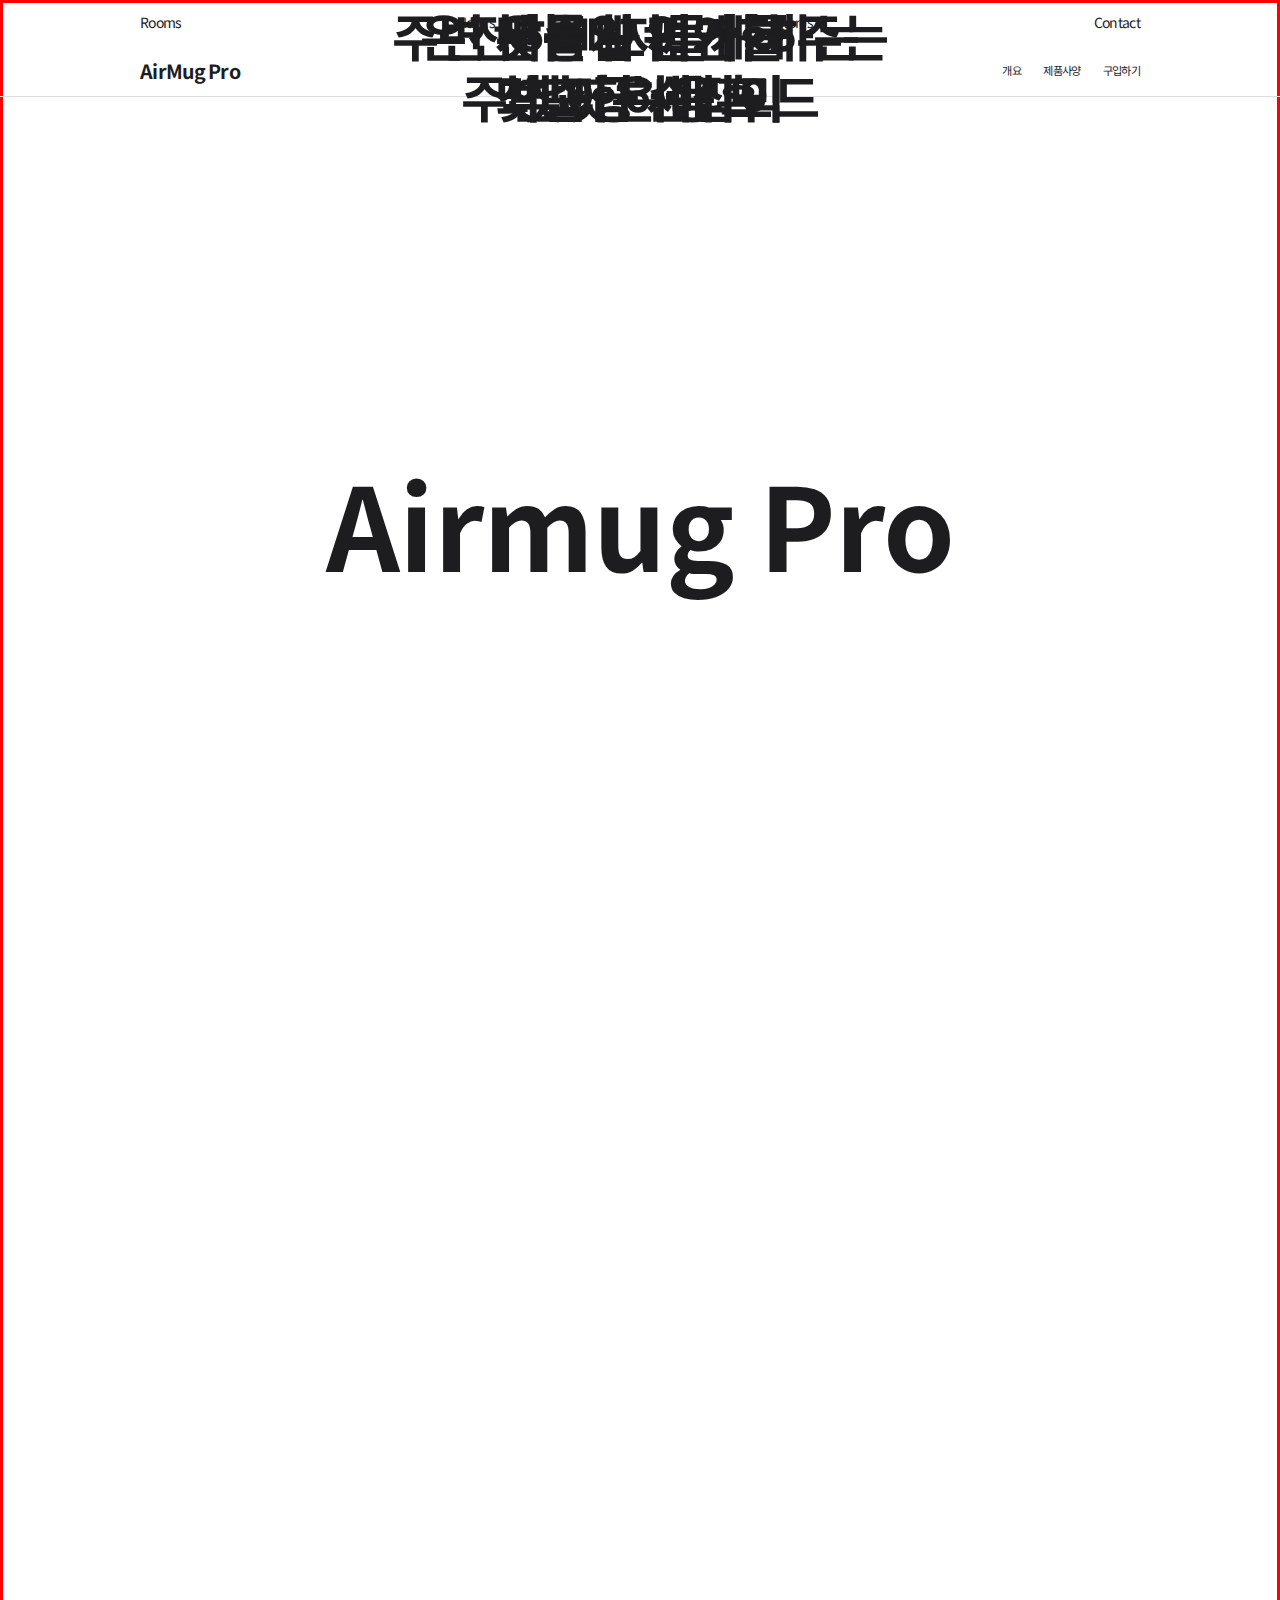
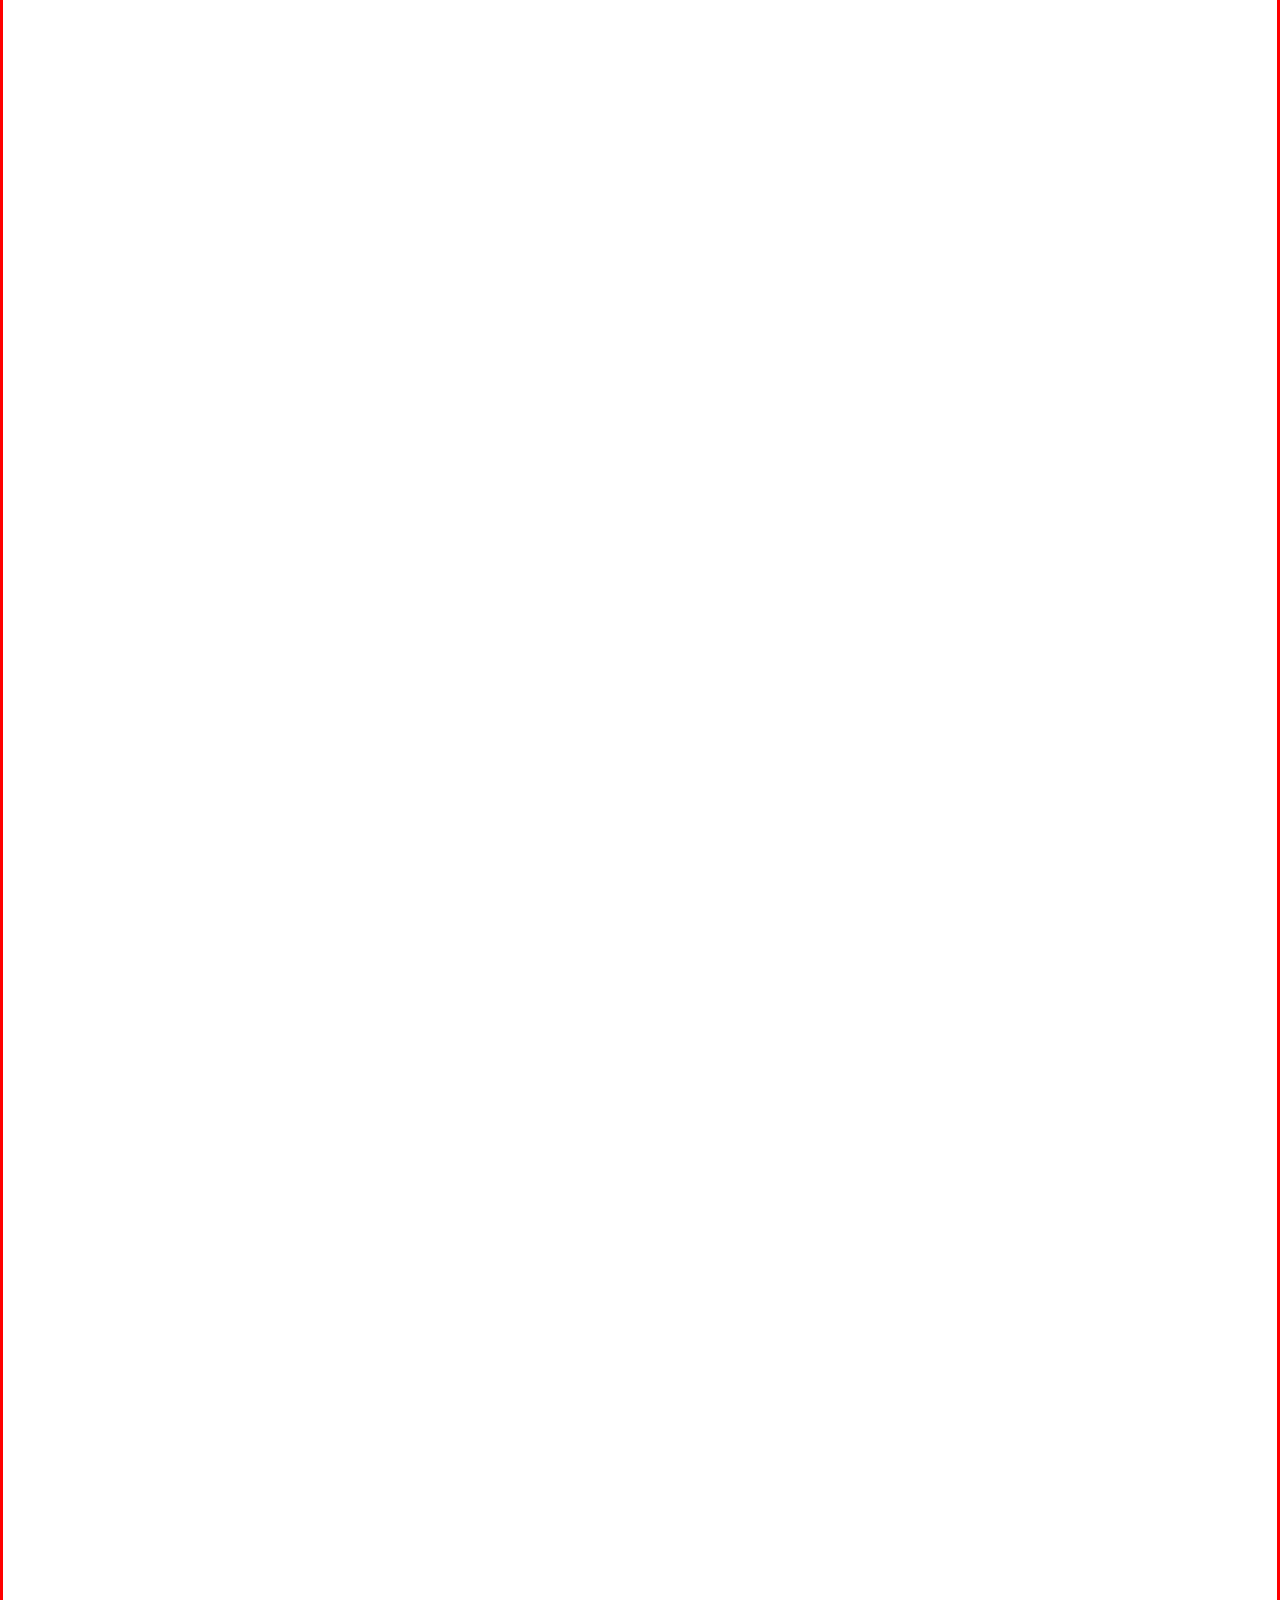
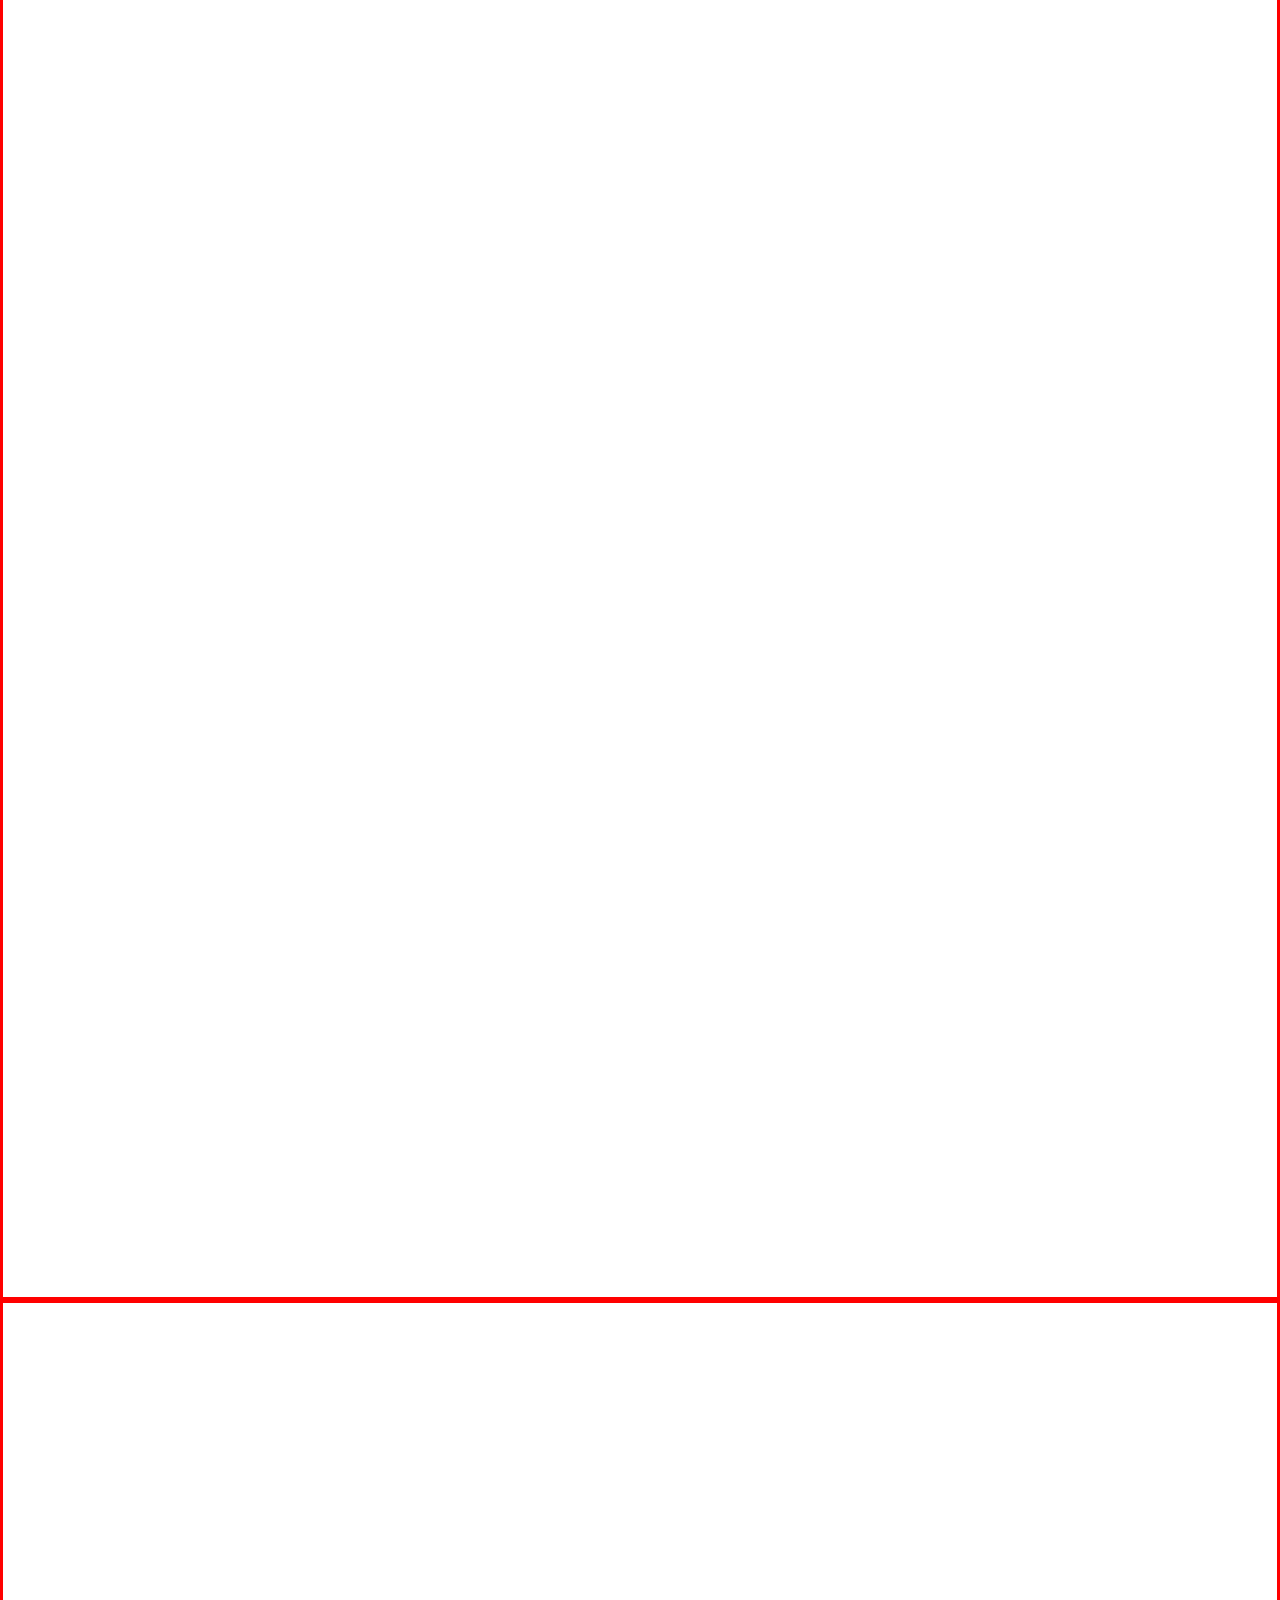
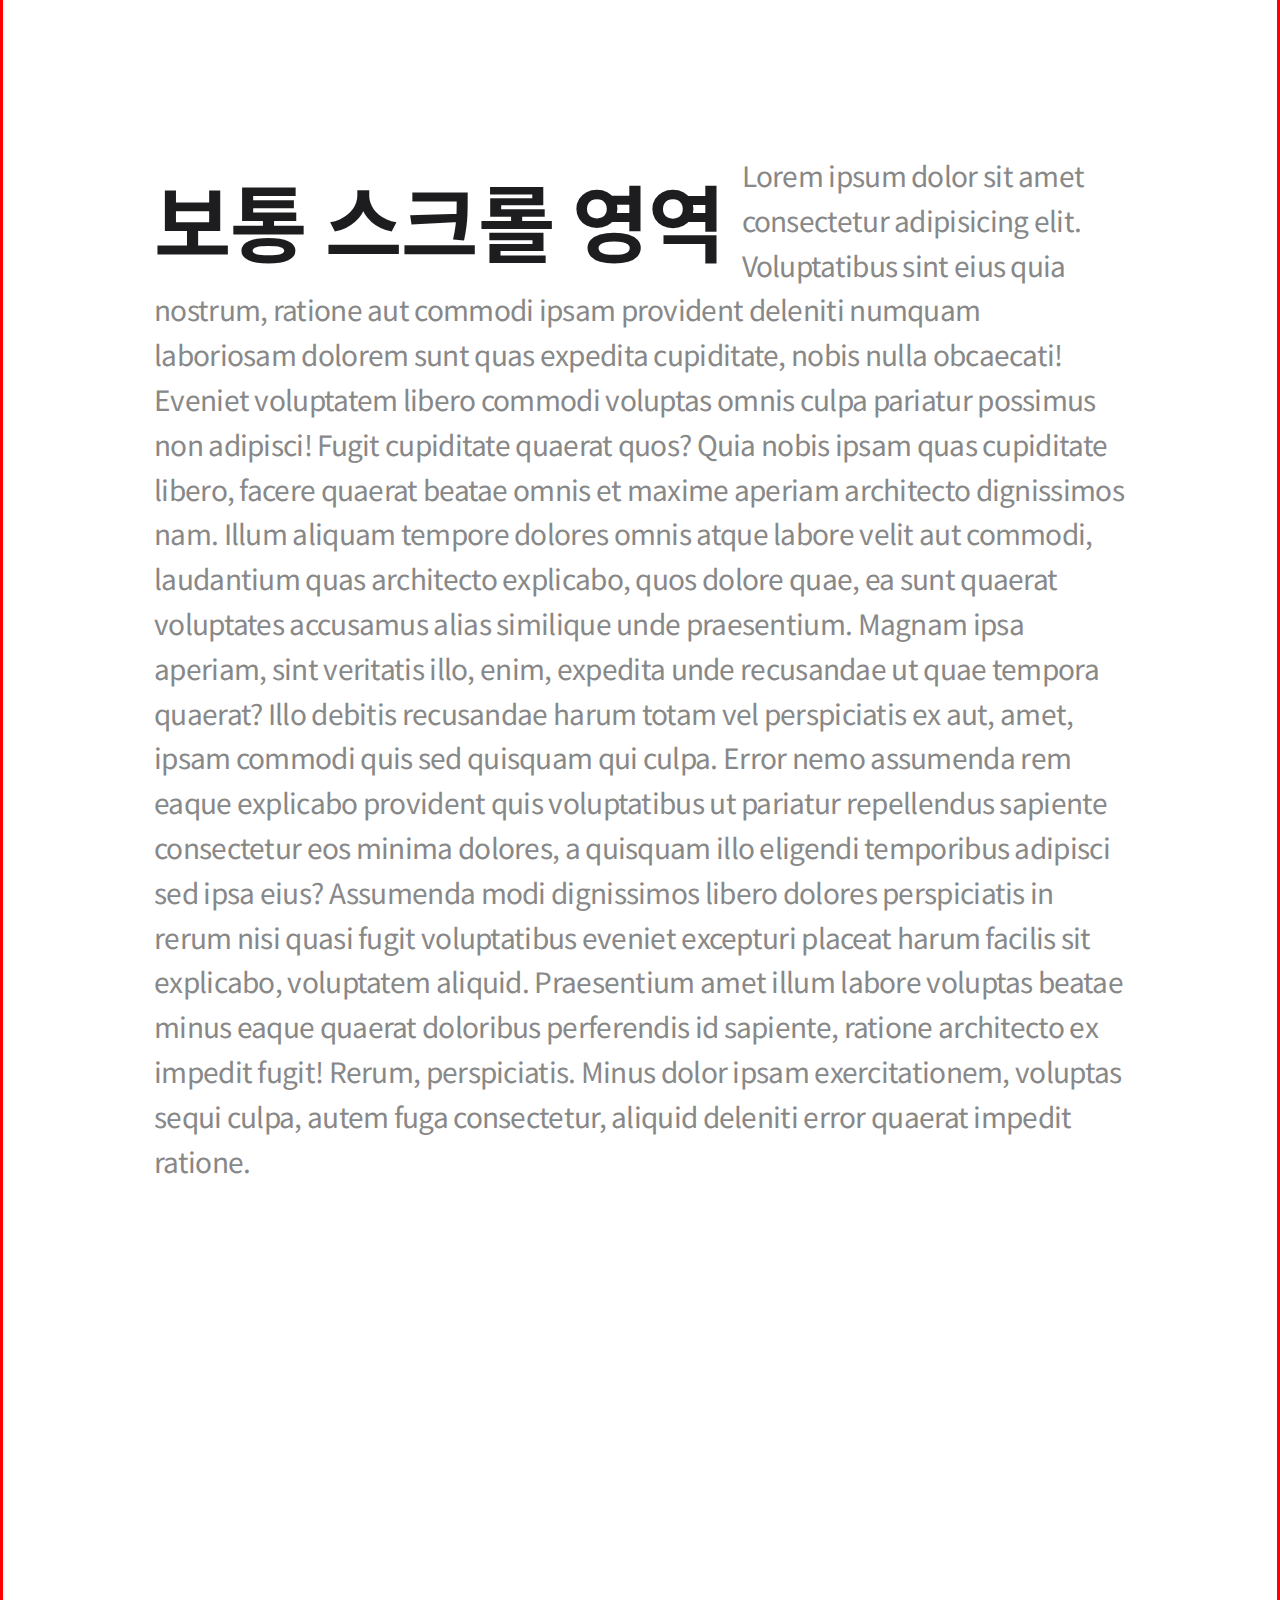
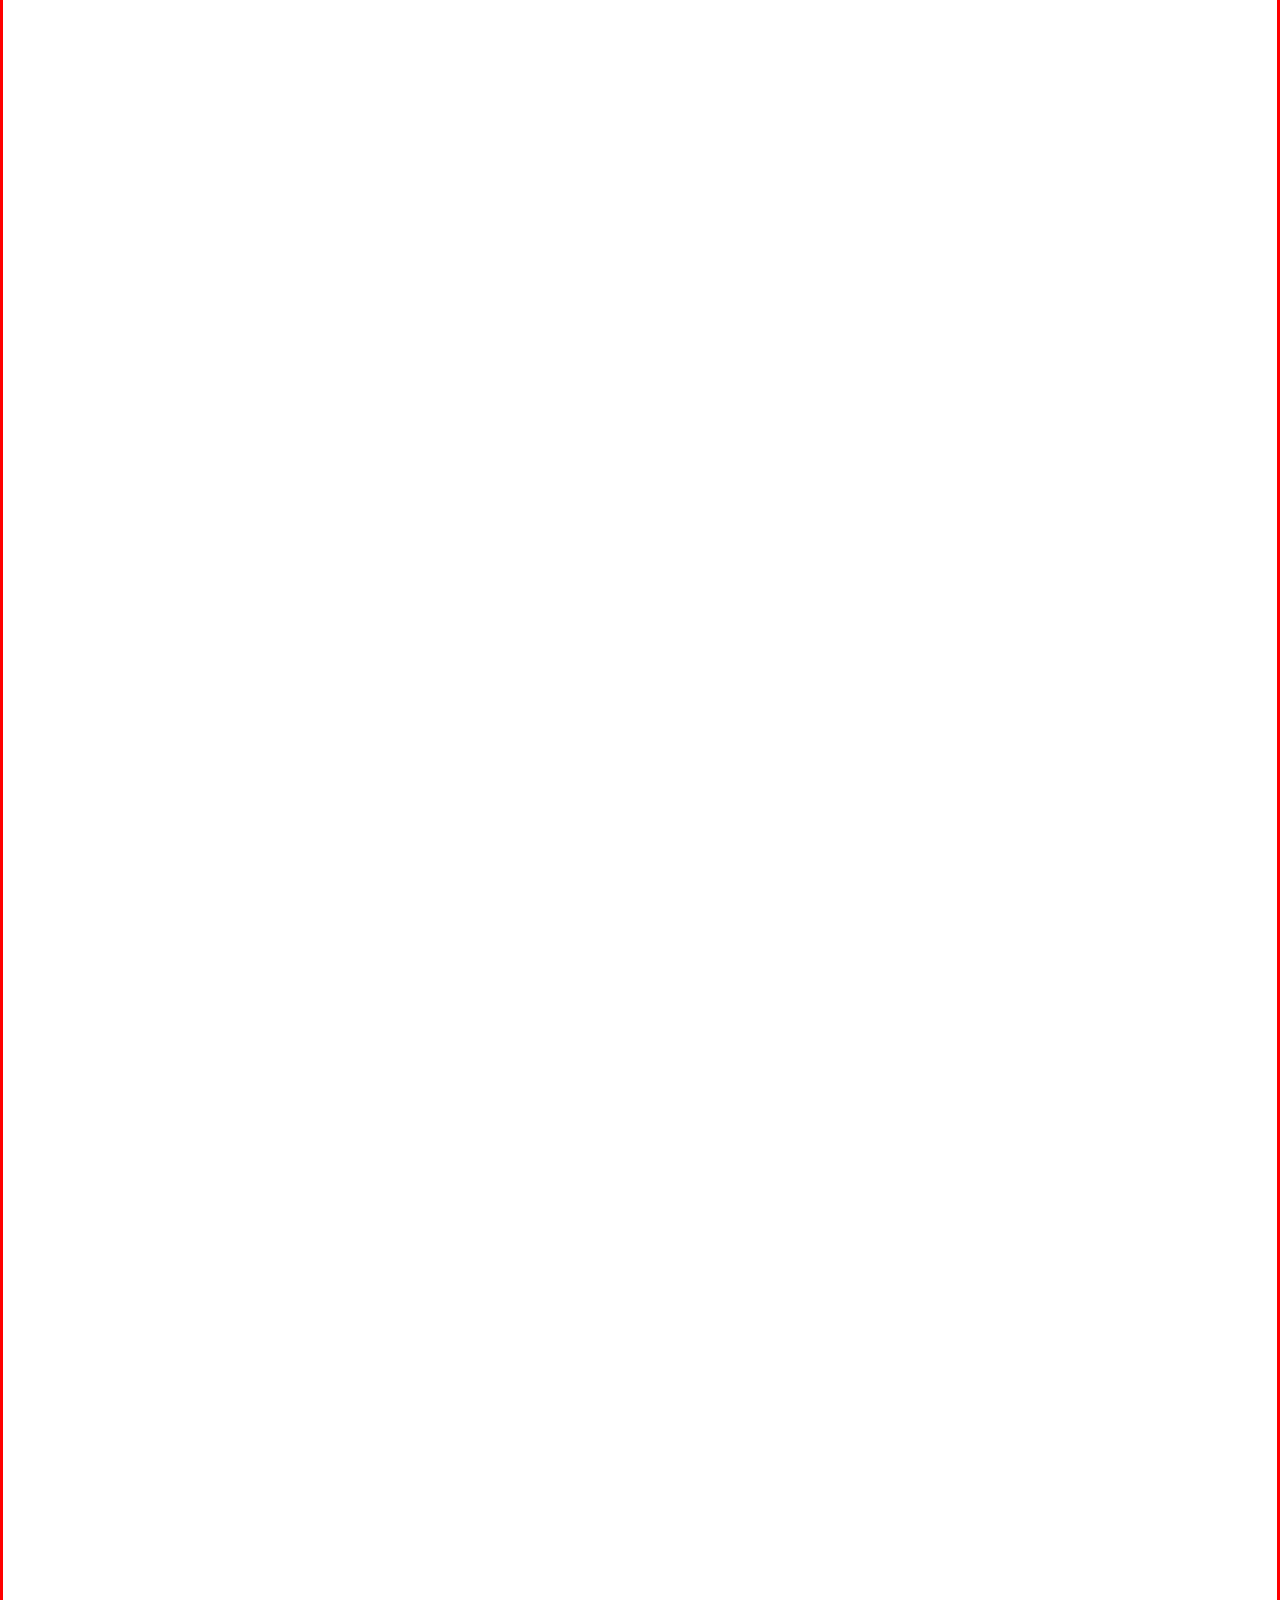
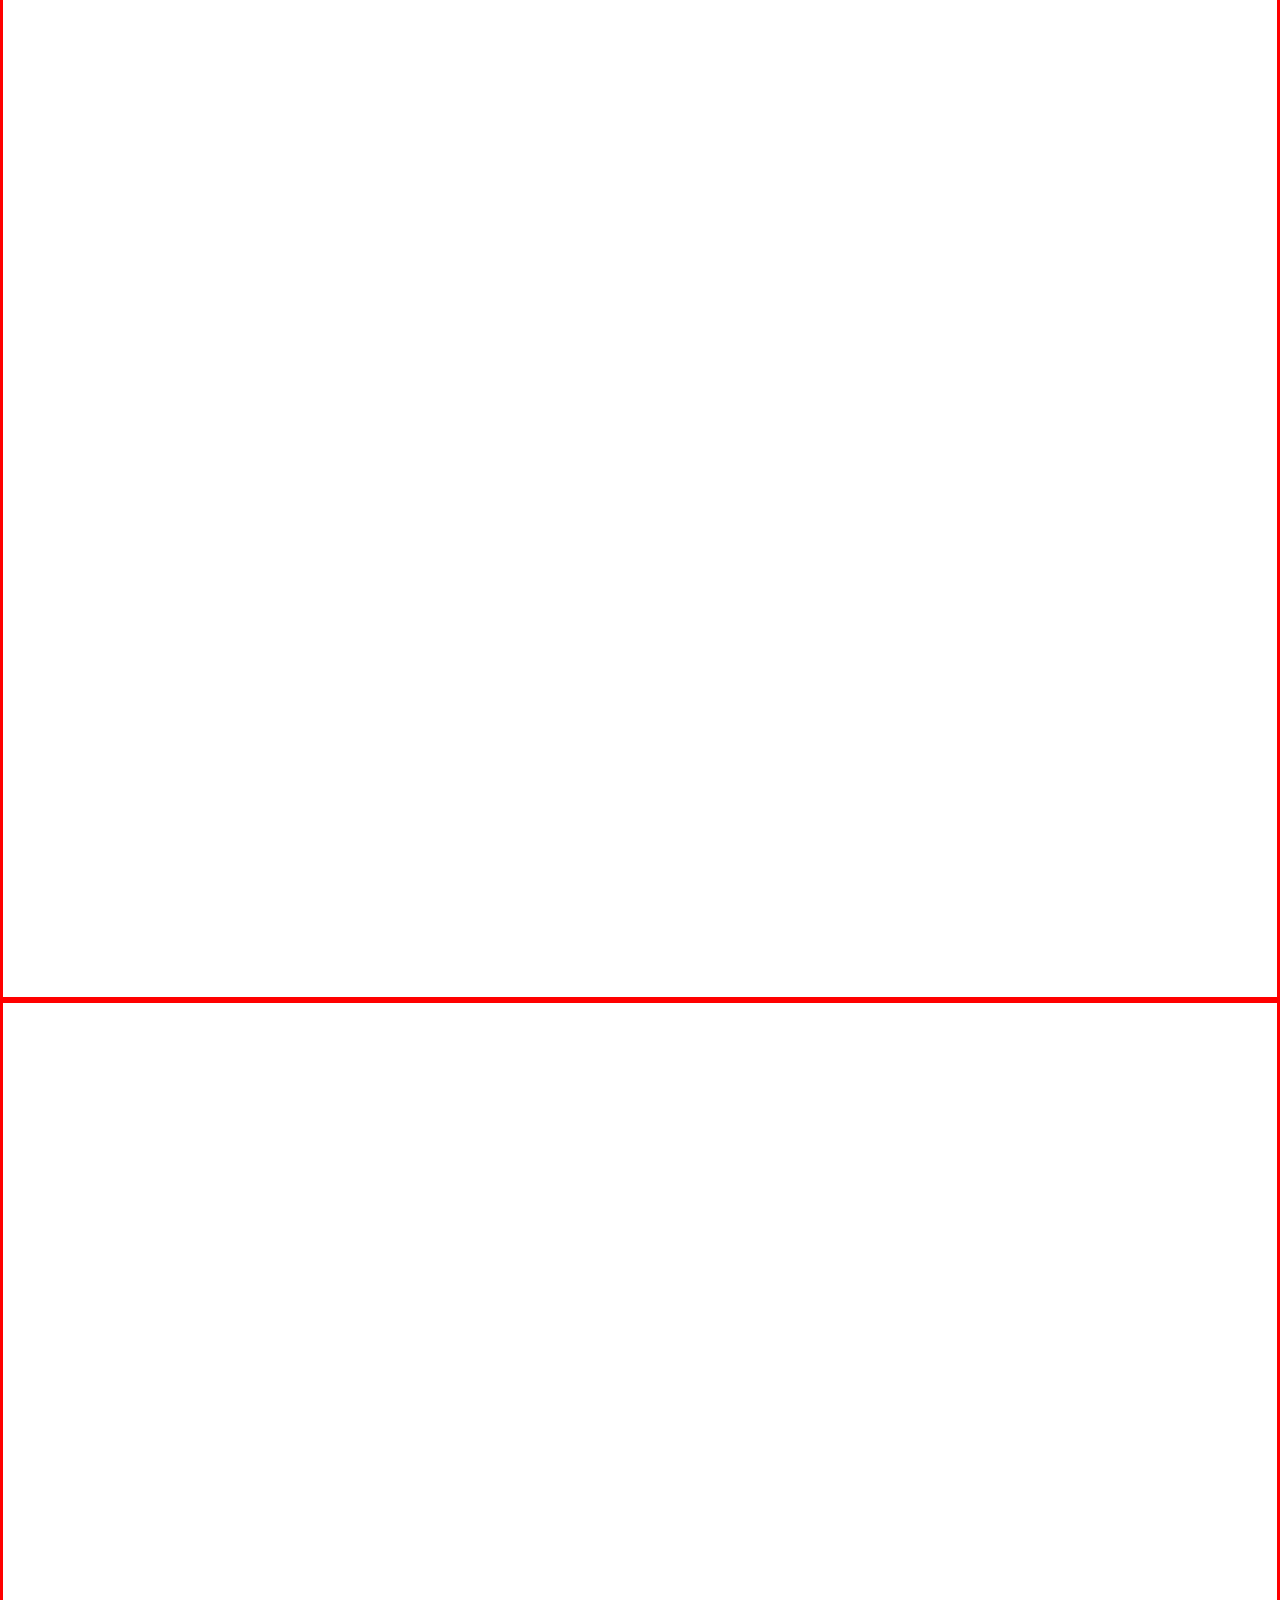
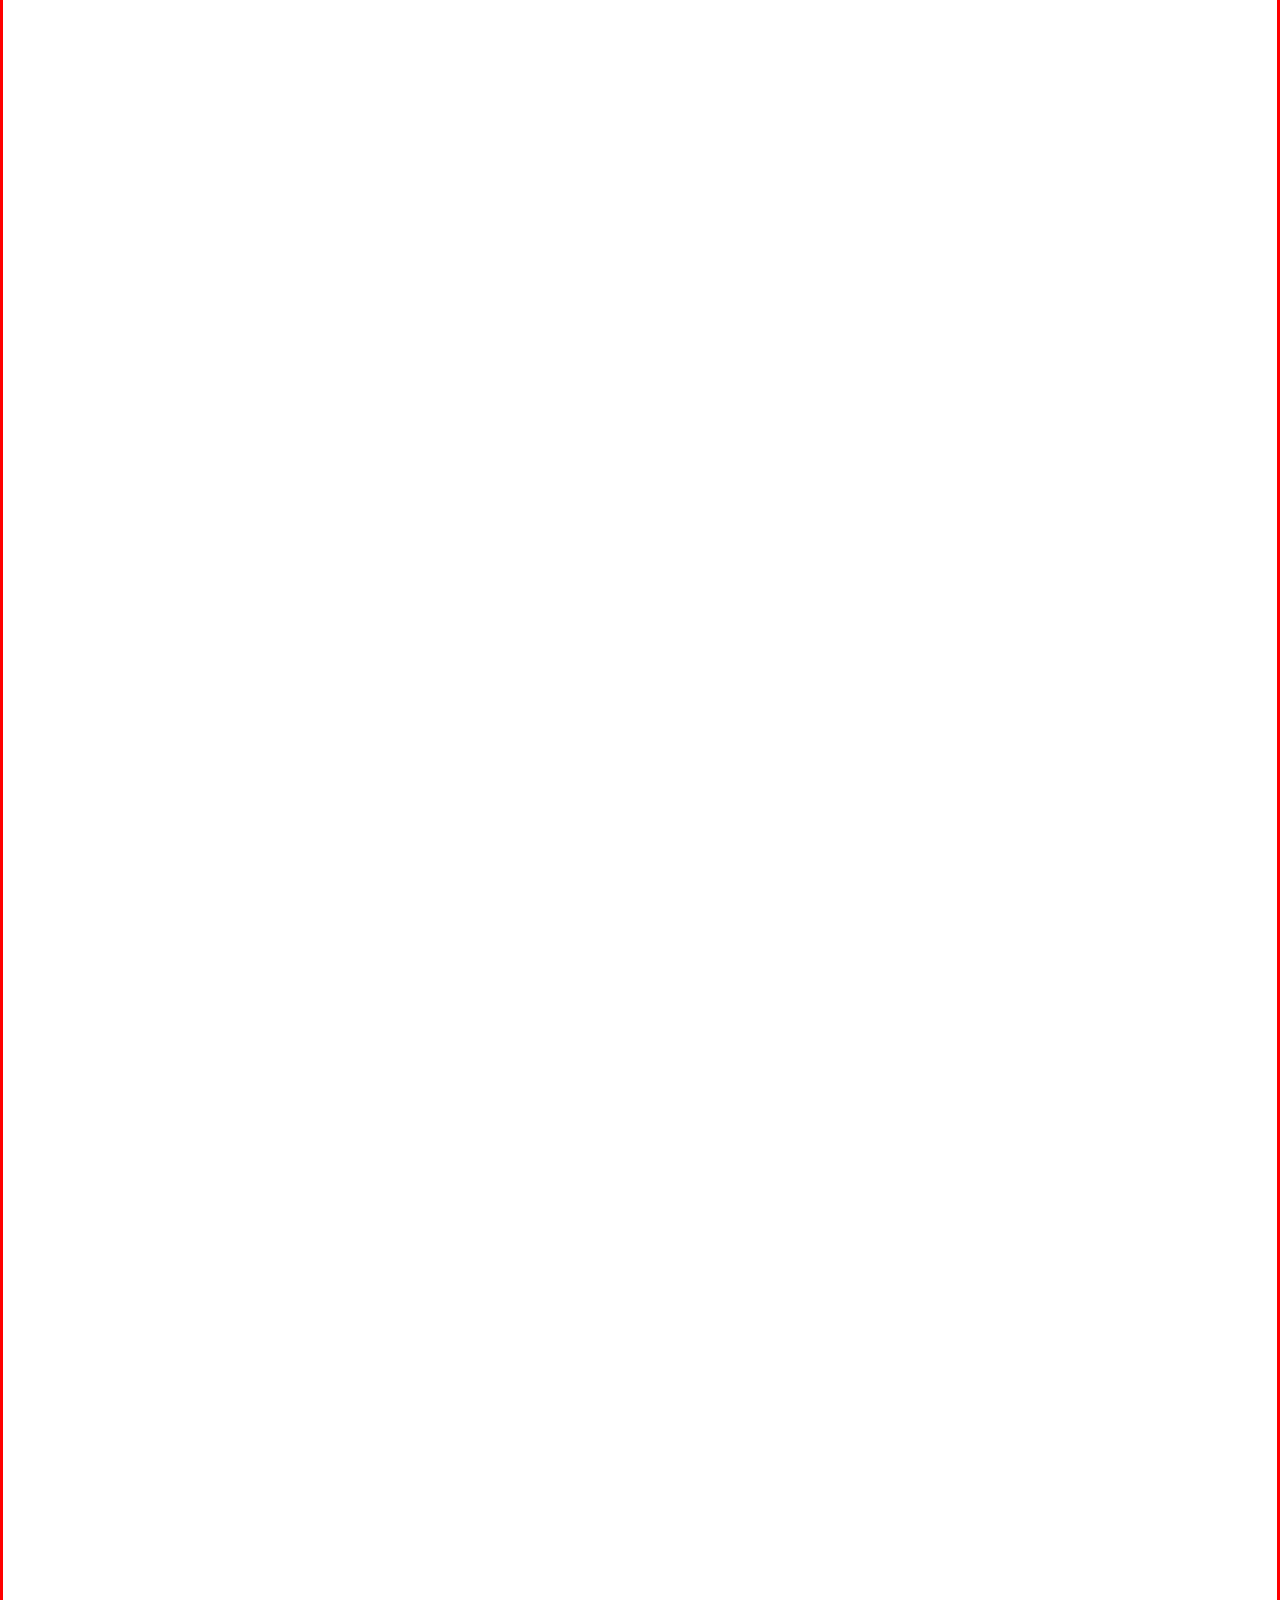
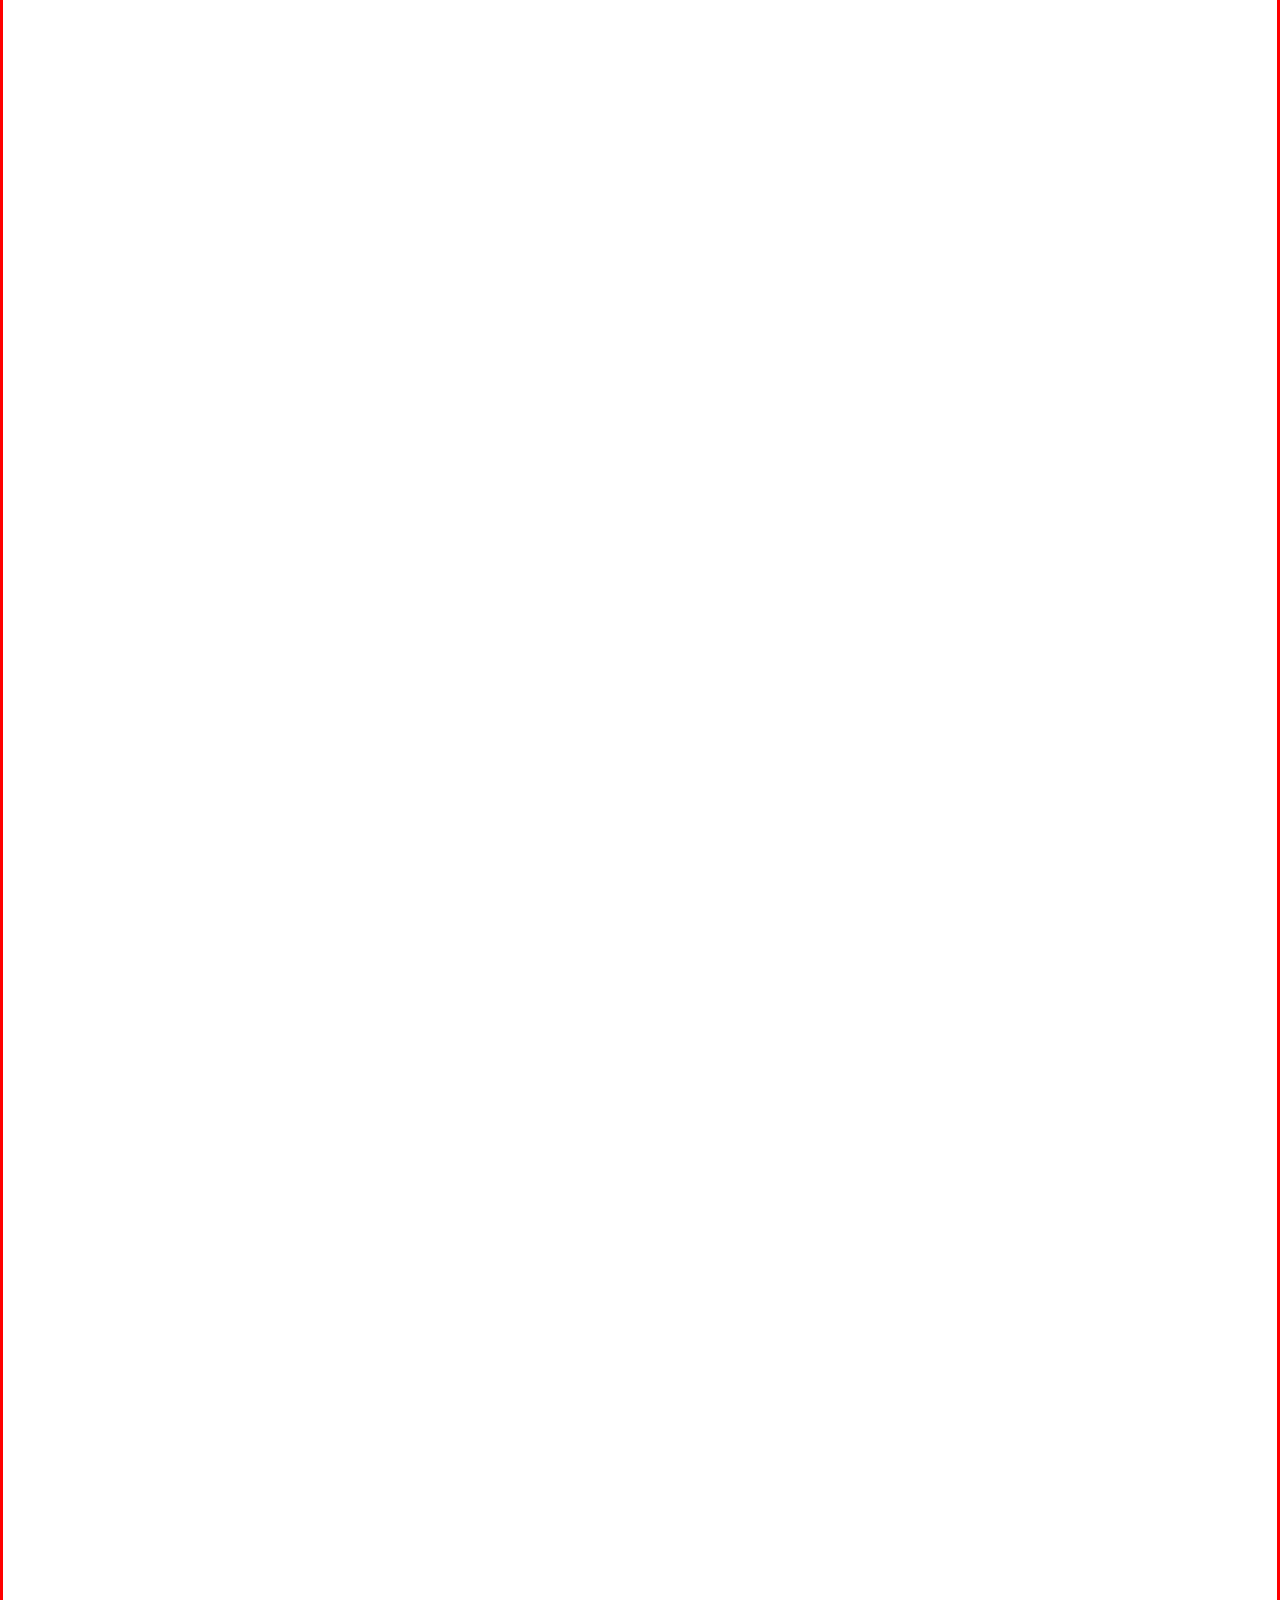
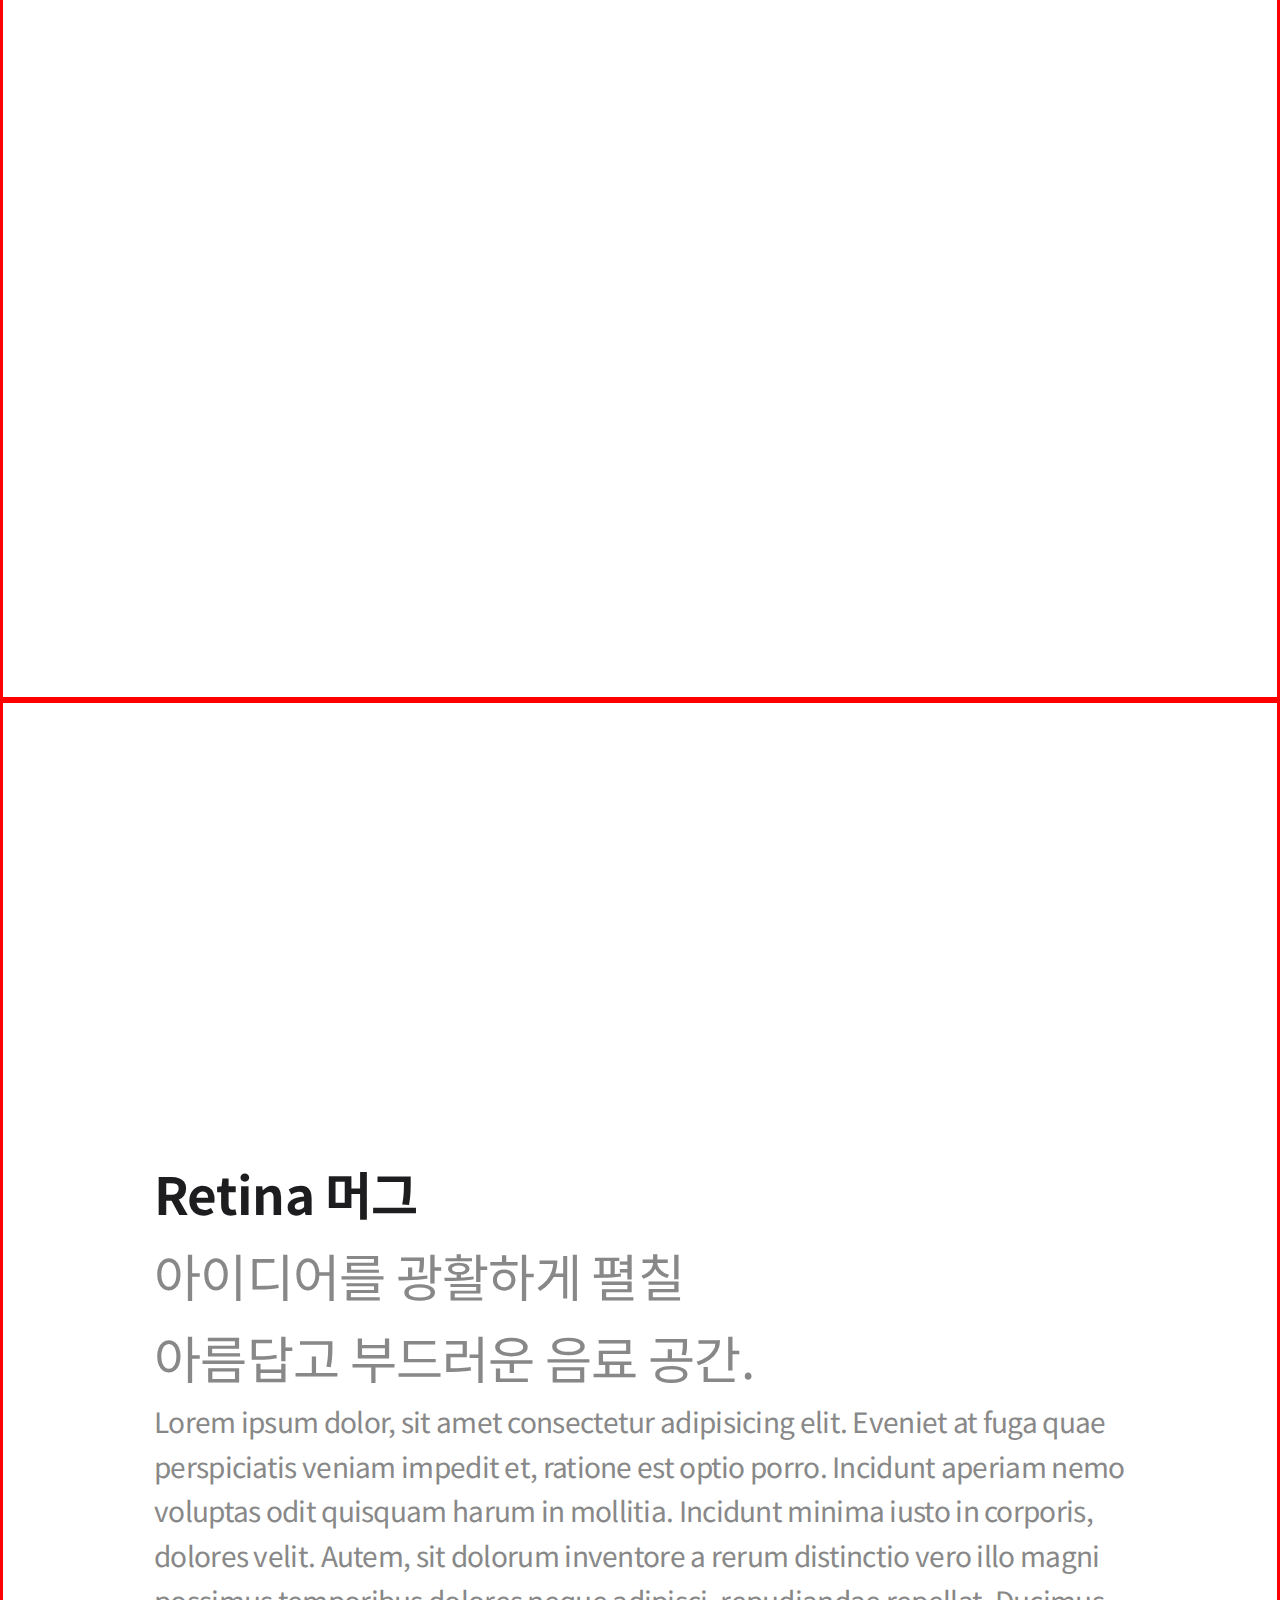
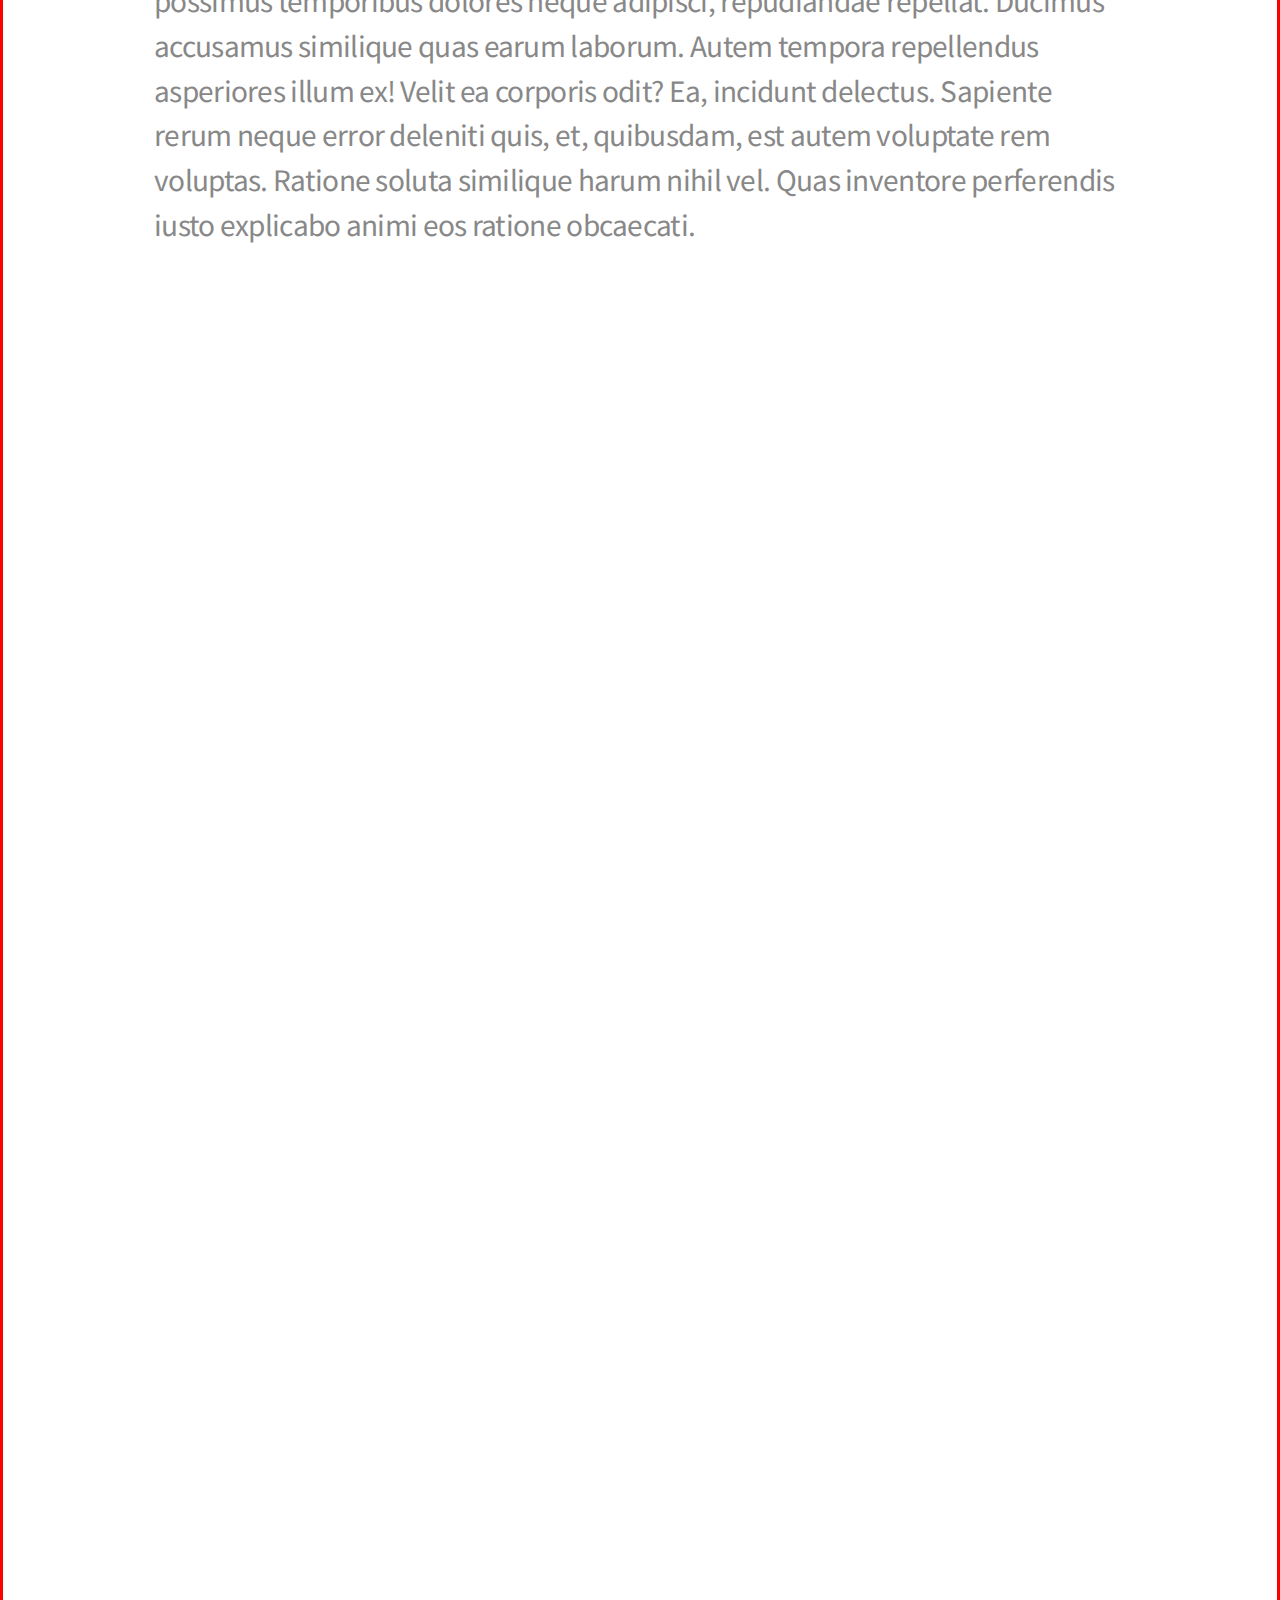
==== index.html @ e43dc735 "스크롤 애니메이션 구현 1" ====
<!DOCTYPE html>
<html>

<head>
    <meta charset="UTF-8">
    <meta name="viewport" content="width=device-width, initial-scale=1.0">
    <meta http-equiv="X-UA-Compatible" content="ie=edge">
    <title>AirMug Pro</title>
    <link href="https://fonts.googleapis.com/css2?family=Noto+Sans+KR:wght@400;900&display=swap" rel="stylesheet">
    <link rel="stylesheet" href="css/default.css">
    <link rel="stylesheet" href="css/main.css">
</head>

<body>
    <div class="container">
        <nav class="global-nav">
            <div class="global-nav-links">
                <a href="#" class="global-nav-item">Rooms</a>
                <a href="#" class="global-nav-item">Ideas</a>
                <a href="#" class="global-nav-item">Stores</a>
                <a href="#" class="global-nav-item">Contact</a>
            </div>
            <nav class="local-nav">
                <div class="local-nav-links">
                    <a href="#" class="product-name">AirMug Pro</a>
                    <a href="#">개요</a>
                    <a href="#">제품사양</a>
                    <a href="#">구입하기</a>
                </div>
            </nav>
        </nav>
        <section class="scroll-section" id="scroll-section-0">
            <h1>Airmug Pro</h1>
            <div class="sticky-elem main-message a">
                <p>온전히 빠져들게 하는<br>최고급 세라믹</p>
            </div>
            <div class="sticky-elem main-message b">
                <p>주변 맛을 느끼게 해주는<br>주변 맛 허용 모드</p>
            </div>
            <div class="sticky-elem main-message c">
                <p>온종일 편안한<br>맞춤형 손잡이</p>
            </div>
            <div class="sticky-elem main-message d">
                <p>새롭게 입가를<br>찾아온 매혹</p>
            </div>
        </section>
        <section class="scroll-section" id="scroll-section-1">
            <p class="description">
                <strong>보통 스크롤 영역</strong>
                Lorem ipsum dolor sit amet consectetur adipisicing elit. Voluptatibus sint eius quia nostrum, ratione
                aut commodi ipsam provident deleniti numquam laboriosam dolorem sunt quas expedita cupiditate, nobis
                nulla obcaecati! Eveniet voluptatem libero commodi voluptas omnis culpa pariatur possimus non adipisci!
                Fugit cupiditate quaerat quos? Quia nobis ipsam quas cupiditate libero, facere quaerat beatae omnis et
                maxime aperiam architecto dignissimos nam. Illum aliquam tempore dolores omnis atque labore velit aut
                commodi, laudantium quas architecto explicabo, quos dolore quae, ea sunt quaerat voluptates accusamus
                alias similique unde praesentium. Magnam ipsa aperiam, sint veritatis illo, enim, expedita unde
                recusandae ut quae tempora quaerat? Illo debitis recusandae harum totam vel perspiciatis ex aut, amet,
                ipsam commodi quis sed quisquam qui culpa. Error nemo assumenda rem eaque explicabo provident quis
                voluptatibus ut pariatur repellendus sapiente consectetur eos minima dolores, a quisquam illo eligendi
                temporibus adipisci sed ipsa eius? Assumenda modi dignissimos libero dolores perspiciatis in rerum nisi
                quasi fugit voluptatibus eveniet excepturi placeat harum facilis sit explicabo, voluptatem aliquid.
                Praesentium amet illum labore voluptas beatae minus eaque quaerat doloribus perferendis id sapiente,
                ratione architecto ex impedit fugit! Rerum, perspiciatis. Minus dolor ipsam exercitationem, voluptas
                sequi culpa, autem fuga consectetur, aliquid deleniti error quaerat impedit ratione.
            </p>
        </section>
        <section class="scroll-section" id="scroll-section-2">
            <div class="sticky-elem main-message">
                <p>
                    <small>편안한 촉감</small>
                    입과 하나 되다
                </p>
            </div>
            <div class="sticky-elem desc-message">
                <p>편안한 목넘김을 완성하는 디테일한 여러 구성 요소들, 우리는 이를 하나한 새롭게 살피고 재구성하는 과정을 거쳐 새로운 수준의 머그, AirMug Pro를 만들었습니다. 입에 뭔가
                    댔다는 감각은 어느새 사라지고 오롯이 당신과 음료가 남게 되죠.</p>
                <div class="pin"></div>
            </div>
            <div class="sticky-elem desc-message">
                <p>디자인 앤 퀄리티 오브 스웨덴,<br>메이드 인 차이나</p>
                <div class="pin"></div>
            </div>
        </section>
        <section class="scroll-section" id="scroll-section-3">
            <p class="mid-message">
                <strong>Retina 머그</strong><br>
                아이디어를 광활하게 펼칠<br>
                아름답고 부드러운 음료 공간.
            </p>
            <p class="canvas-caption">
                Lorem ipsum dolor, sit amet consectetur adipisicing elit. Eveniet at fuga quae perspiciatis veniam
                impedit et, ratione est optio porro. Incidunt aperiam nemo voluptas odit quisquam harum in mollitia.
                Incidunt minima iusto in corporis, dolores velit. Autem, sit dolorum inventore a rerum distinctio vero
                illo magni possimus temporibus dolores neque adipisci, repudiandae repellat. Ducimus accusamus similique
                quas earum laborum. Autem tempora repellendus asperiores illum ex! Velit ea corporis odit? Ea, incidunt
                delectus. Sapiente rerum neque error deleniti quis, et, quibusdam, est autem voluptate rem voluptas.
                Ratione soluta similique harum nihil vel. Quas inventore perferendis iusto explicabo animi eos ratione
                obcaecati.
            </p>
        </section>
        <footer class="footer">
            2020, 1분코딩
        </footer>
    </div>

    <script src="js/main.js"></script>
</body>

</html>
---- css/default.css ----
@charset 'utf-8';

html {
	font-family: 'Apple SD Gothic Neo', Roboto, 'Noto Sans KR', NanumGothic, 'Malgun Gothic', sans-serif;
	line-height: 1.2;
	word-wrap: break-word;
}
body {
	-webkit-font-smoothing: antialiased;
}
html, body, div, span, applet, object, iframe,
h1, h2, h3, h4, h5, h6, p, blockquote, pre,
a, abbr, acronym, address, big, cite, code,
del, dfn, em, img, ins, kbd, q, s, samp,
small, strike, strong, sub, sup, tt, var,
b, u, i, center,
dl, dt, dd, ol, ul, li,
fieldset, form, label, legend,
table, caption, tbody, tfoot, thead, tr, th, td,
article, aside, canvas, details, embed,
figure, figcaption, footer, header, hgroup,
menu, nav, output, ruby, section, summary,
time, mark, audio, video {
	margin: 0;
	padding: 0;
	border: 0;
}
article, aside, details, figcaption, figure, footer, header, hgroup, menu, nav, section {
	display: block;
}
div, span, article, section, header, footer, aside, p, ul, li, fieldset, legend, label, a, nav, form {
	box-sizing: border-box;
}
ol, ul, li {
	list-style: none;
}
table {
	border-collapse: collapse;
	border-spacing: 0;
}
img {
	max-width: 100%;
	height: auto;
	border: 0;
}
button {
	border: 0;
	background: transparent;
	cursor: pointer;
}
---- css/main.css ----
@charset 'utf-8';

html {
	font-family: 'Noto Sans KR', sans-serif;
	font-size: 14px;
}

body {
	overflow-x: hidden;
	color: rgb(29, 29, 31);
	letter-spacing: -0.05em; 
	background-color: white;
}

p {
	line-height: 1.6;
}

a {
	color: rgb(29, 29, 31);
	text-decoration: none;
}

.global-nav {
	position: absolute;
	top: 0;
	left: 0;
	width: 100%;
	height: 44px;
	padding: 0 1rem;
}

.local-nav {
	position: absolute;
	top: 45px;
	left: 0;
	width: 100%;
	height: 52px;
	padding: 0 1rem;
	border-bottom: 1px solid #ddd;
}

.global-nav-links,
.local-nav-links {
	display: flex;
	align-items: center;
	max-width: 1000px;
	height:100%;
	margin: 0 auto;
}

.global-nav-links {
	justify-content: space-between;
}

.local-nav-links .product-name {
	margin-right: auto;
	font-size: 1.4rem;
	font-weight: bold;
}

.local-nav-links a {
	font-size: 0.8rem;
}

.local-nav-links a:not(.product-name) {
	margin-left: 2em;
}

.scroll-section {
	border: 3px solid red;
	padding-top: 50vh;
}

#scroll-section-0 h1 {
	font-size: 4rem;
	text-align: center;
}

.main-message {
	display: flex;
	align-items: center;
	justify-content: center;
	margin: 5px 0;
	height: 3em;
	font-size: 2.5rem;	
}

.main-message p {
	font-weight: bold;
	text-align: center;
	line-height: 1.2;
}

.main-message small {
	display: block;
	margin-bottom: 0.5em;
	font-size: 1.2rem;
}

#scroll-section-2 .main-message {
	font-size: 3.5rem;
}

.description {
	max-width: 1000px;
	margin: 0 auto;
	padding: 0 1rem;
	font-size: 1.2rem;
	color: #888;
}

.description strong {
	float: left;
	margin-right: 0.2em;
	font-size: 3rem;
	color: rgb(29,29,31);
}

.desc-message {
	width: 50%;
	font-weight: bold;
}

.pin {
	width: 1px;
	height: 100px;
	background: rgb(29,29,31);
}

.mid-message {
	max-width: 1000px;
	margin: 0 auto;
	padding: 0 1rem;
	font-size: 2rem;
	color: #888;
}

.mid-message strong {
	color:rgb(29,29,31);
}

.canvas-caption {
	max-width: 1000px;
	margin: 0 auto;
	padding: 0 1rem;
	font-size: 1.2rem;
	color: #888;
}

.footer {
	display: flex;
	align-items: center;
	justify-content: center;
	height: 7rem;
	color: white;
	background: darkorange;
}

.sticky-elem {
	display: none;
	position: fixed;
	top: 0;
	left: 0;
	width: 100%;
}

#show-scene-0 #scroll-section-0 .sticky-elem,
#show-scene-1 #scroll-section-1 .sticky-elem,
#show-scene-2 #scroll-section-2 .sticky-elem,
#show-scene-3 #scroll-section-3 .sticky-elem {
	display: block;
}

@media (min-width: 1024px) {
	#scroll-section-0 h1 {
		font-size: 9vw;
	}
	
	.main-message {
		font-size: 4vw;
	}

	.description {
		font-size: 2rem;
	}

	.description strong {
		font-size: 6rem;
	}

	#scroll-section-2 .main-message {
		font-size: 6vw;
	}

	.main-message small {
		font-size: 1.5vw;
	}

	.desc-message {
		width: 20%;
	}

	.mid-message {
		font-size: 4vw;
	}

	.canvas-caption {
		font-size: 2rem;
	}
}
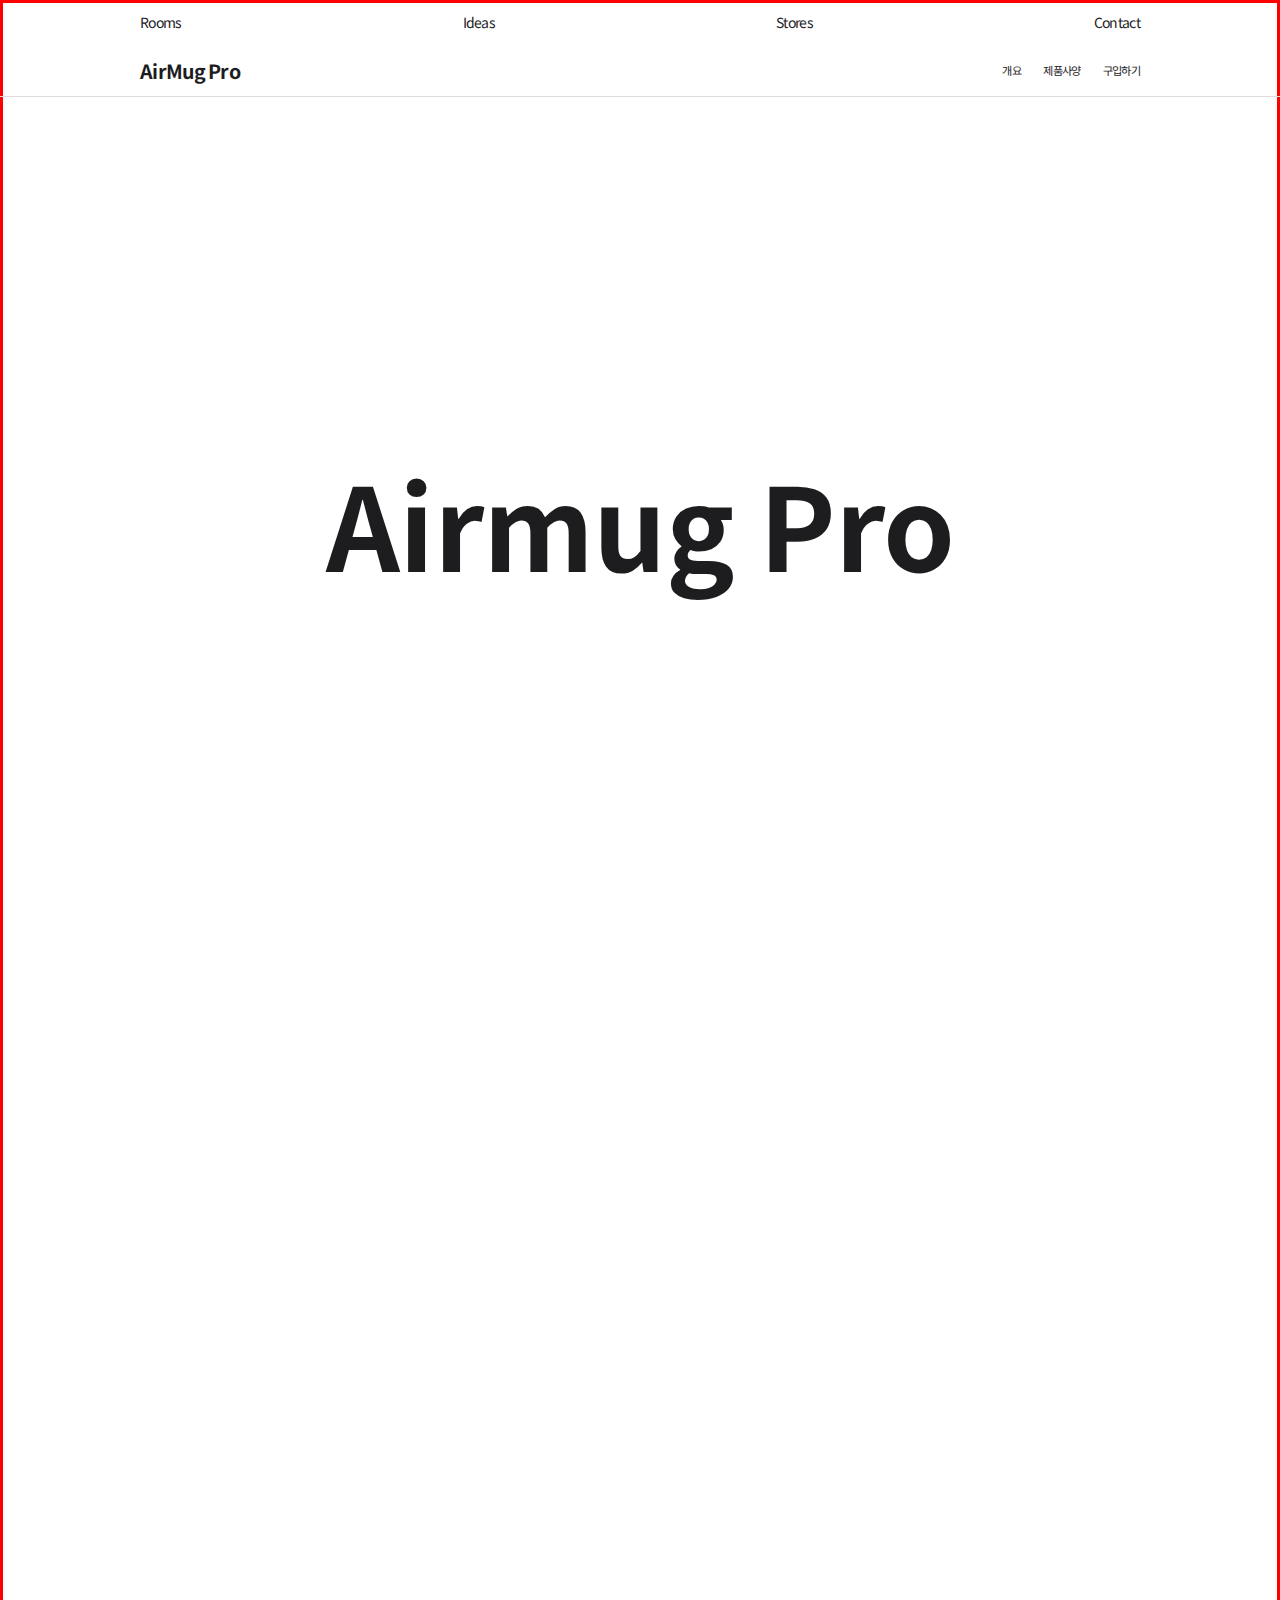
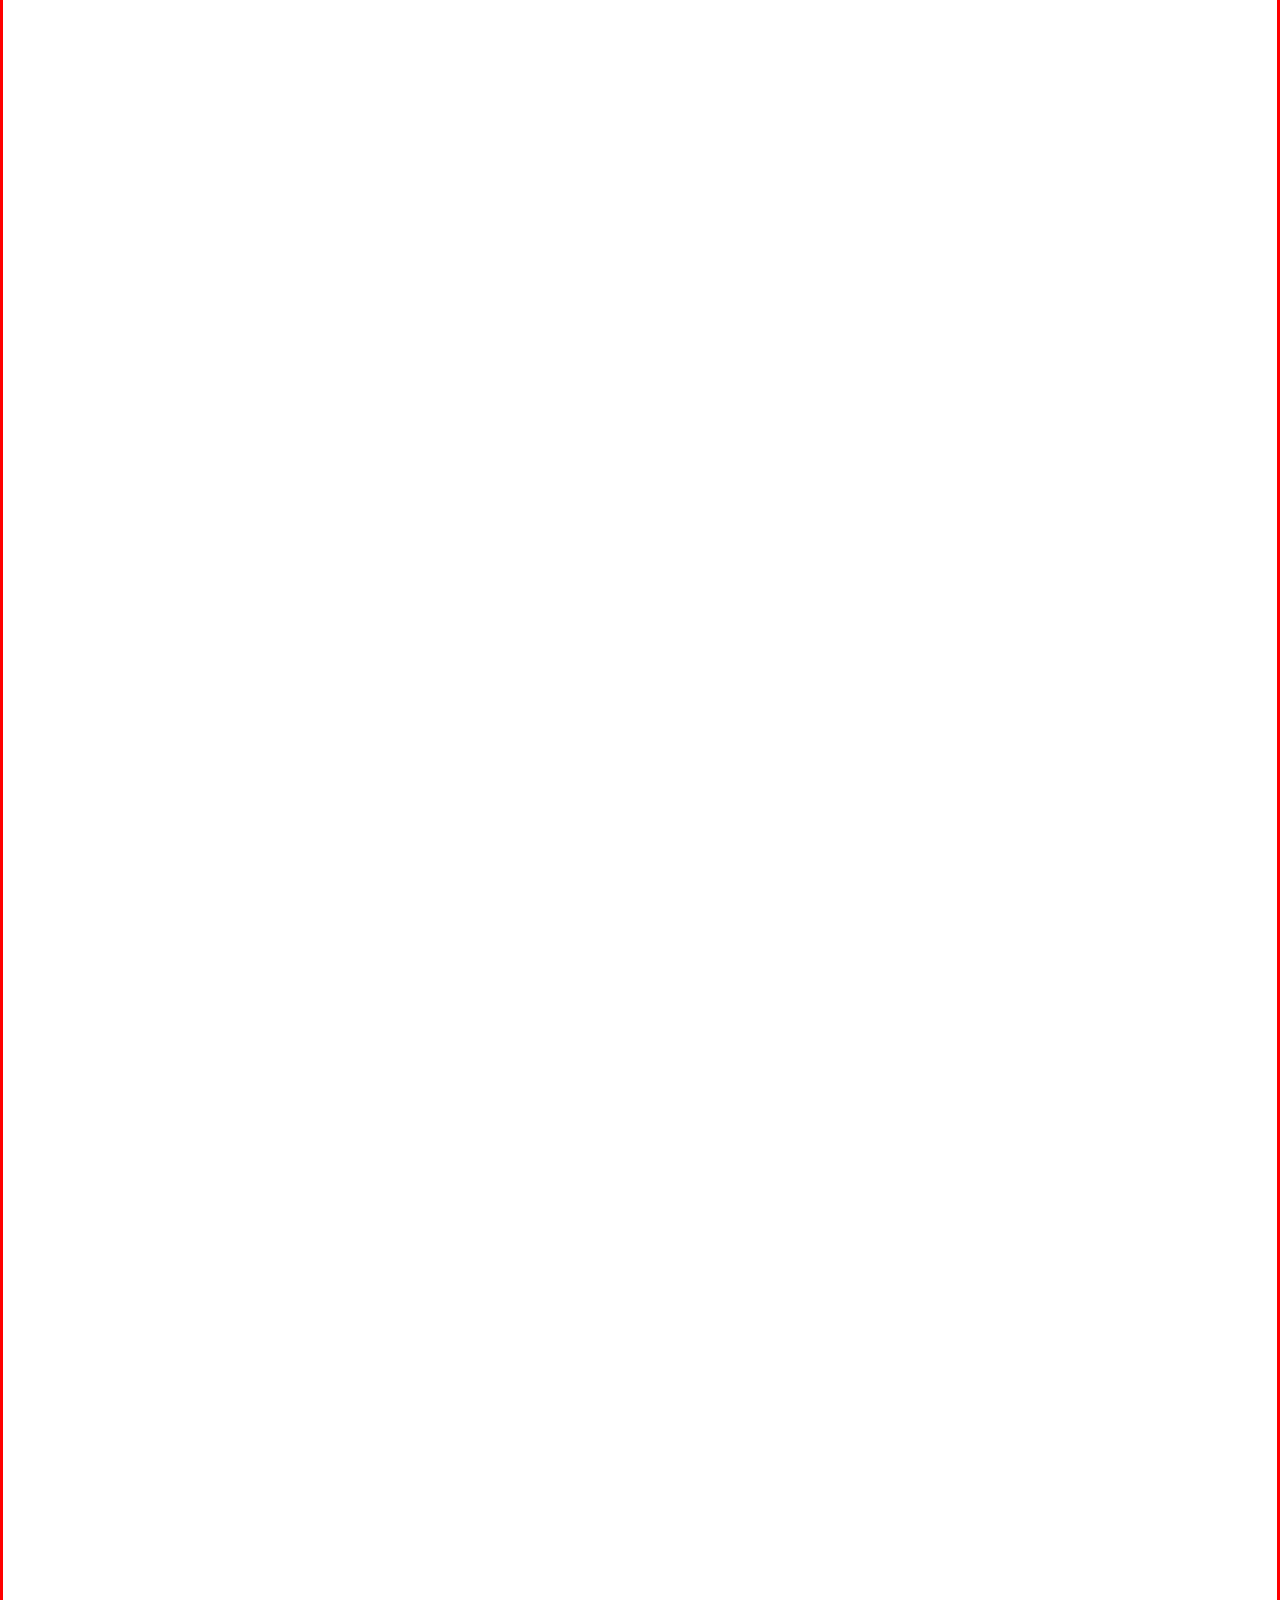
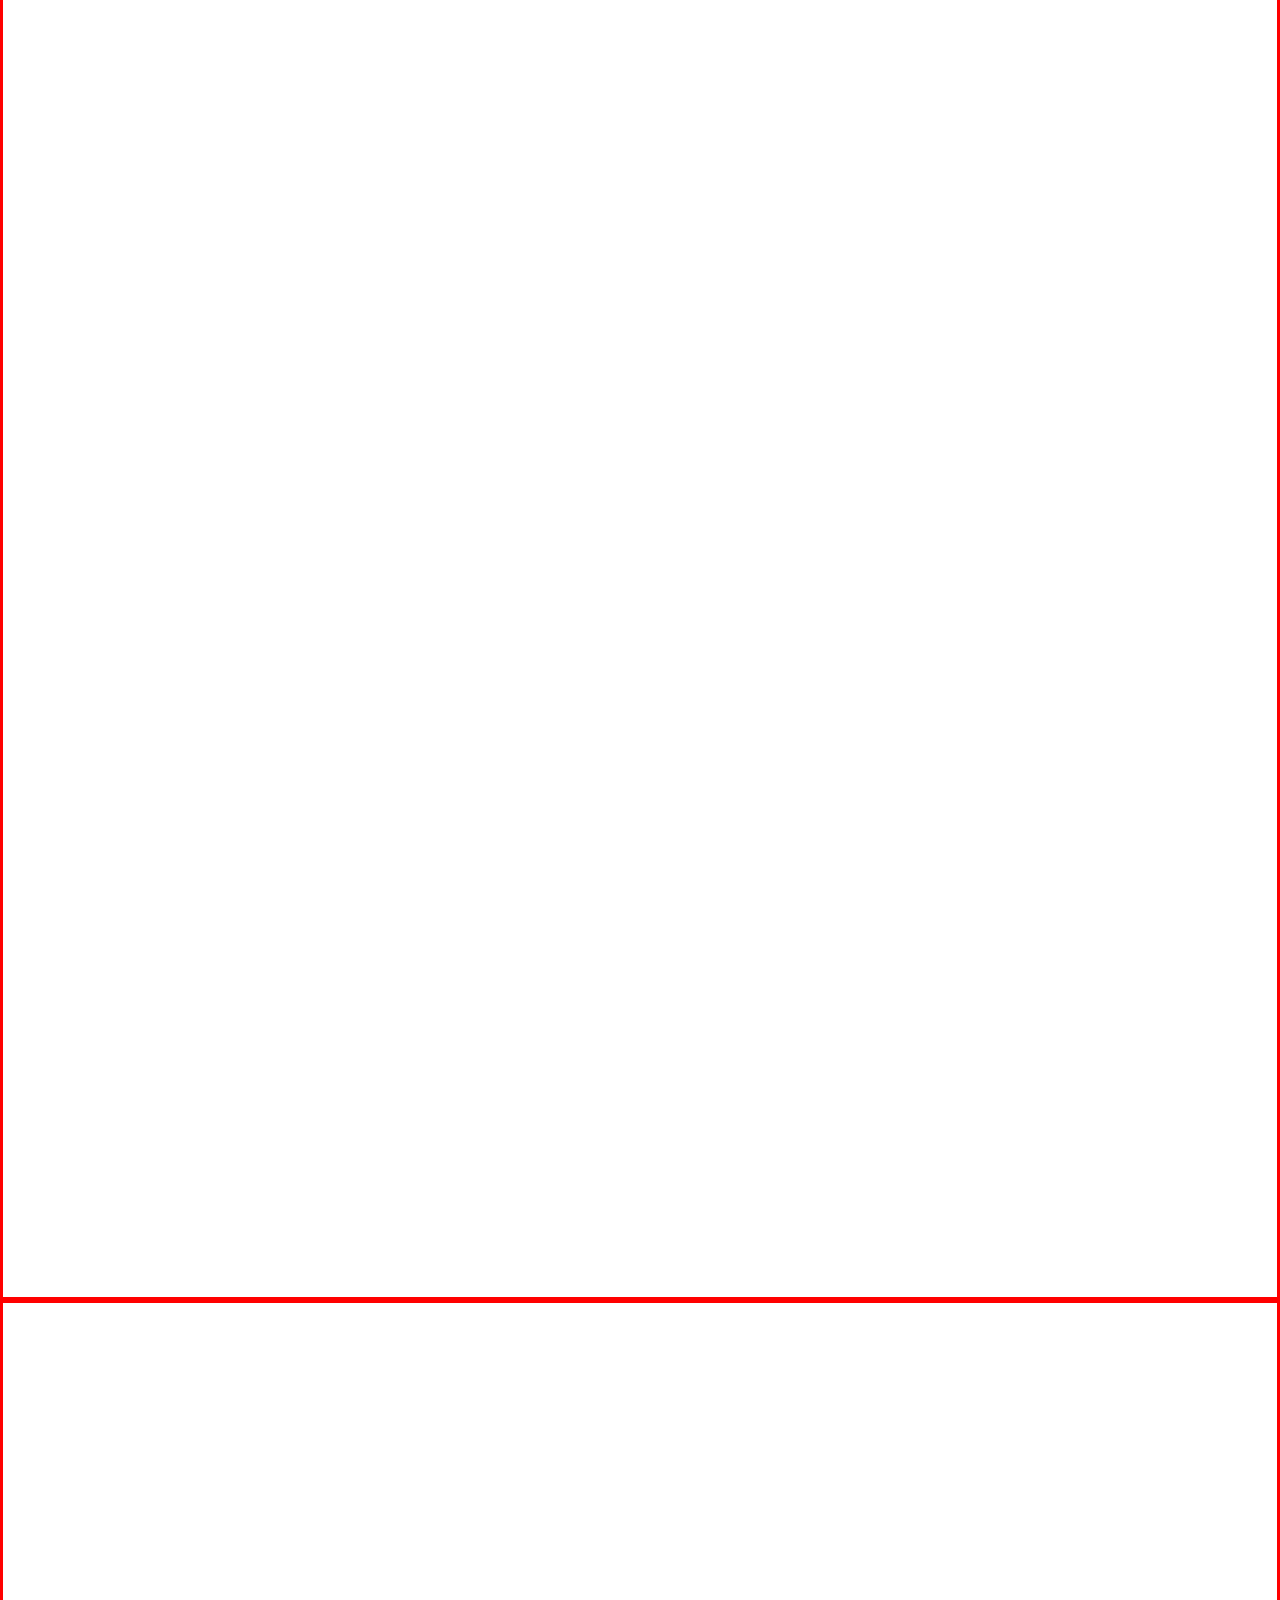
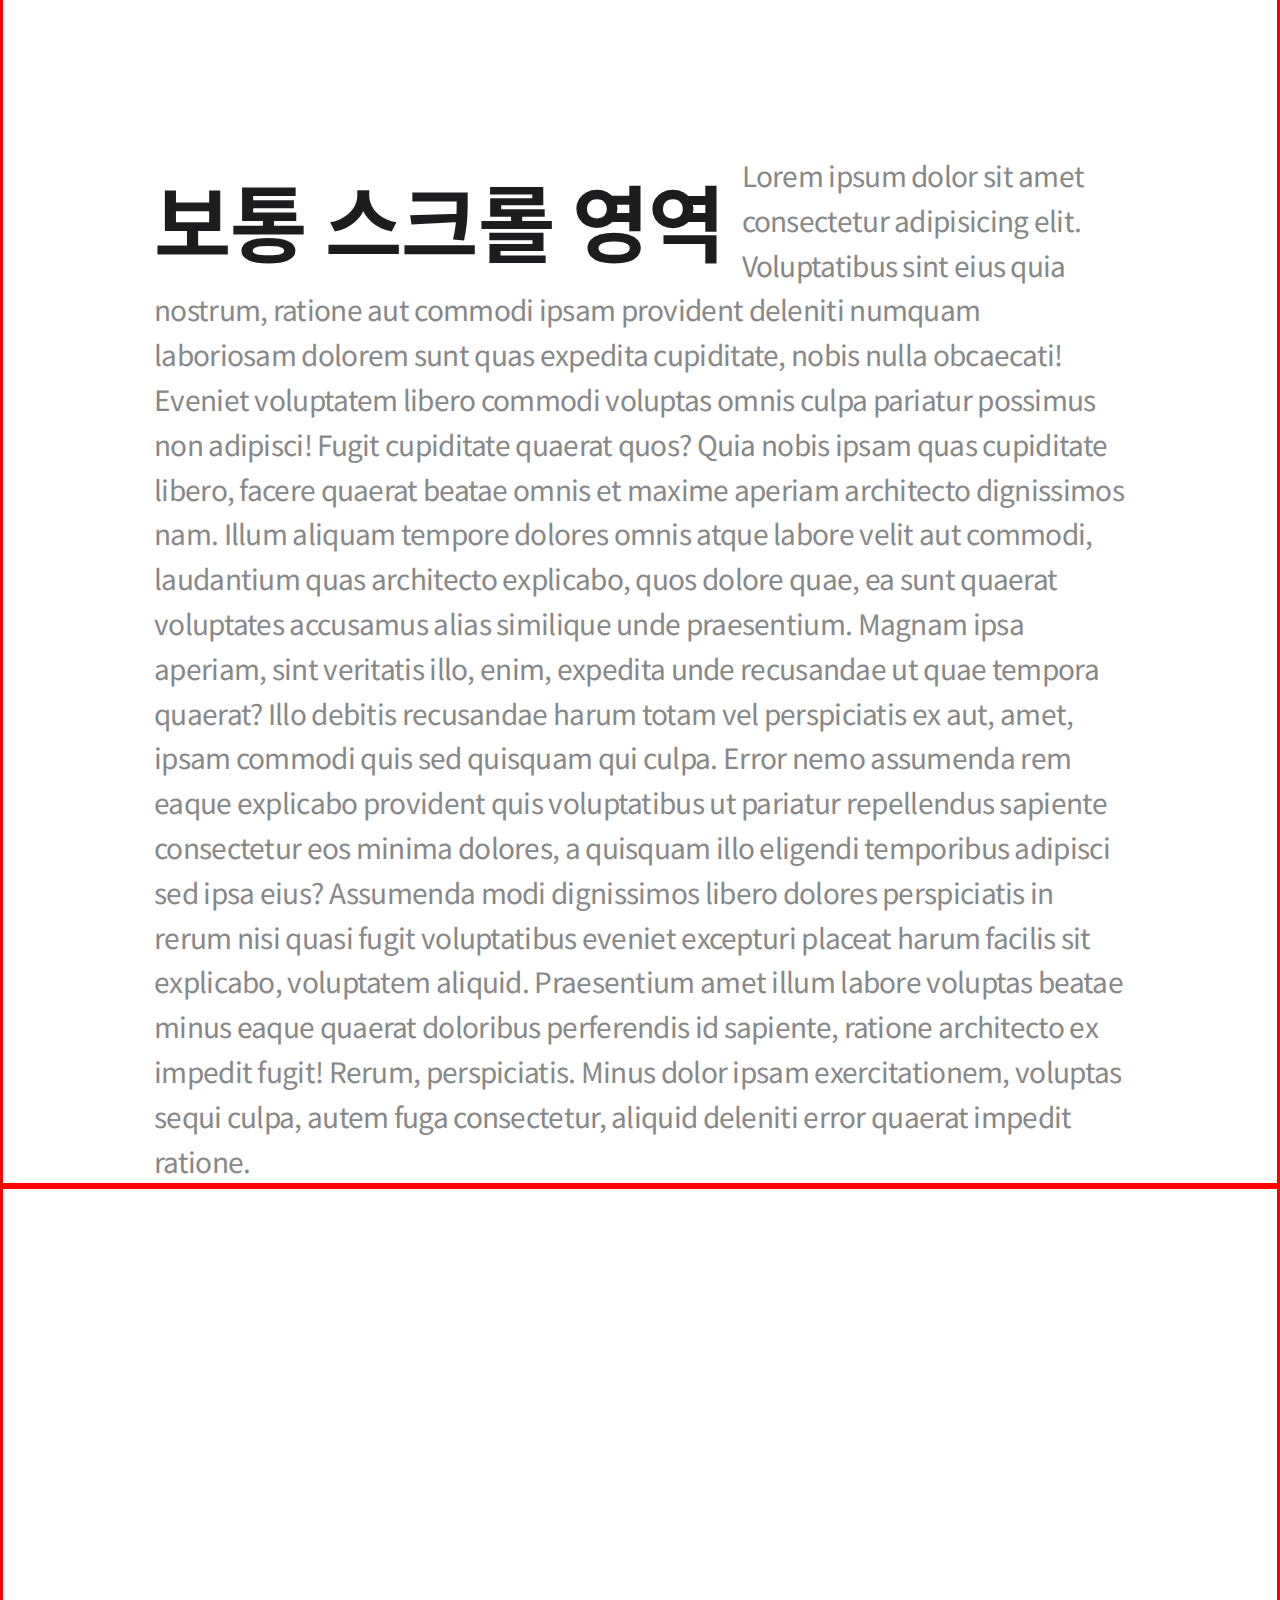
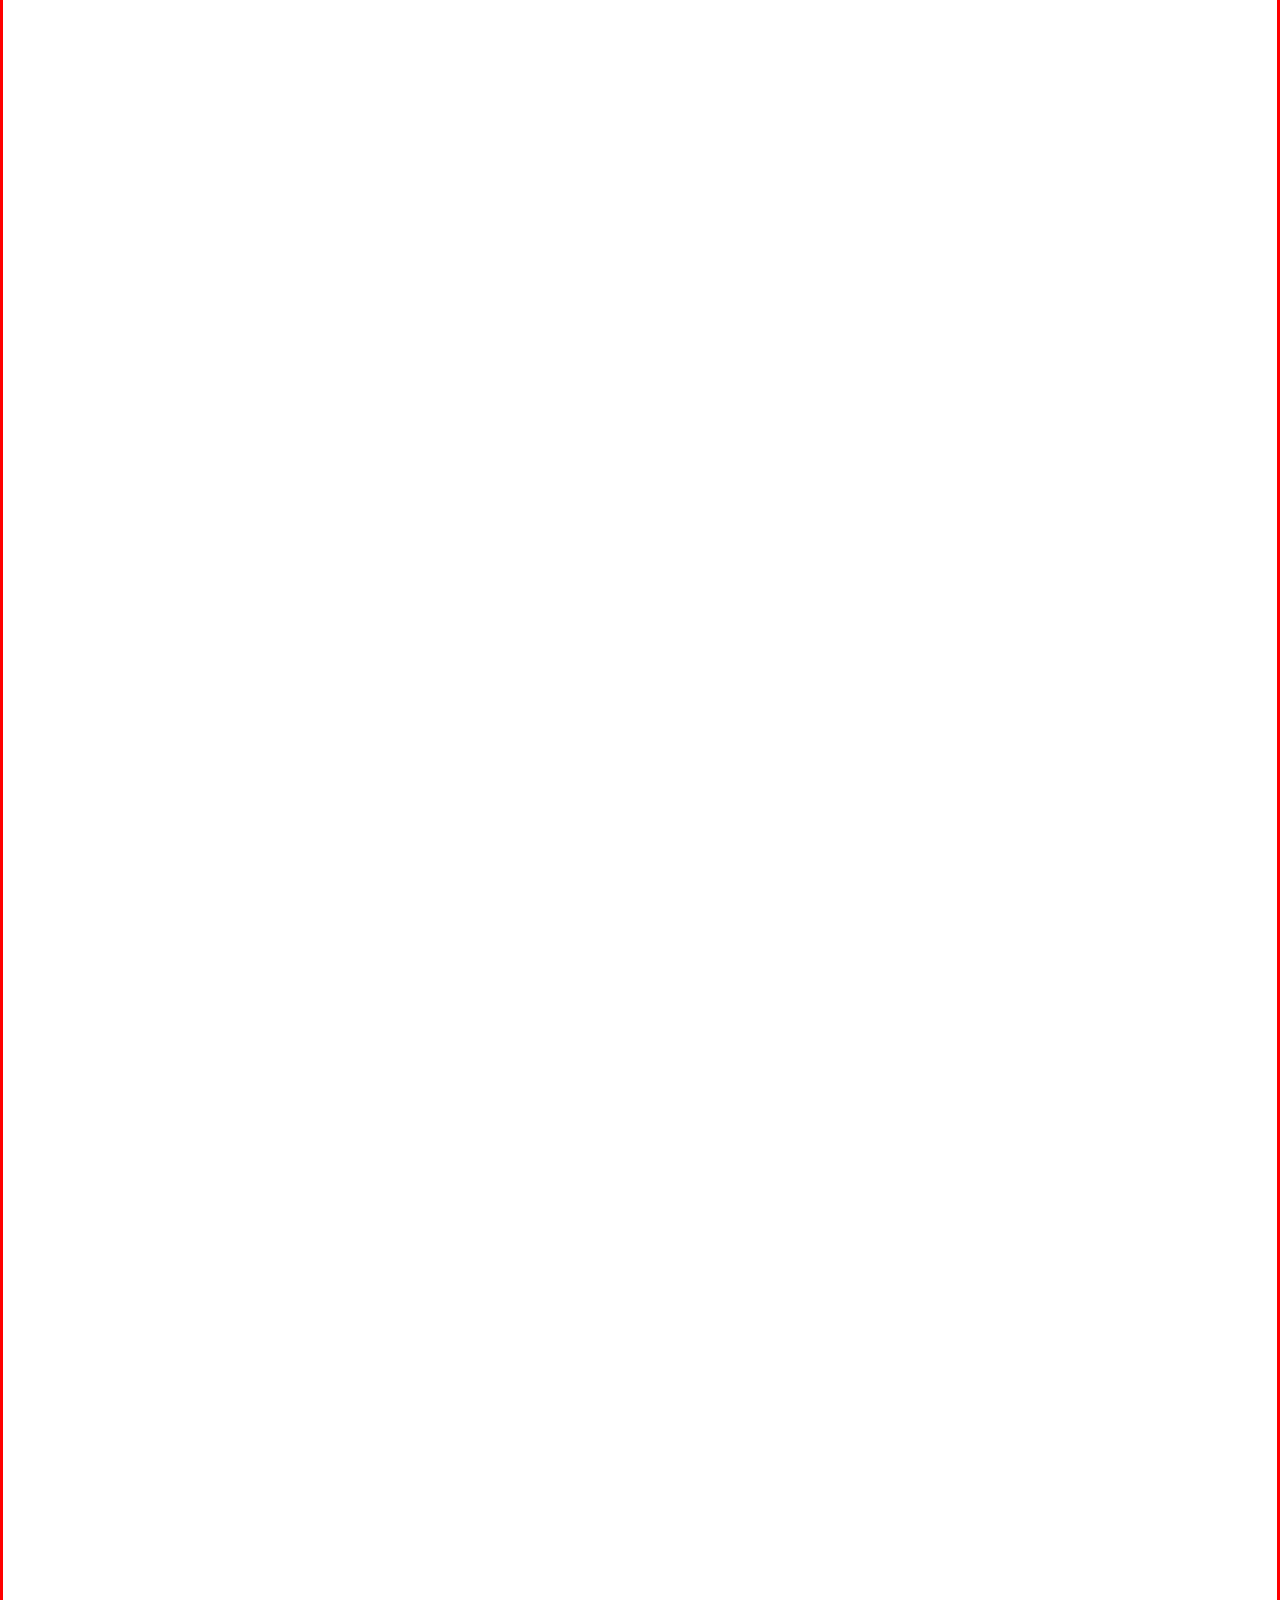
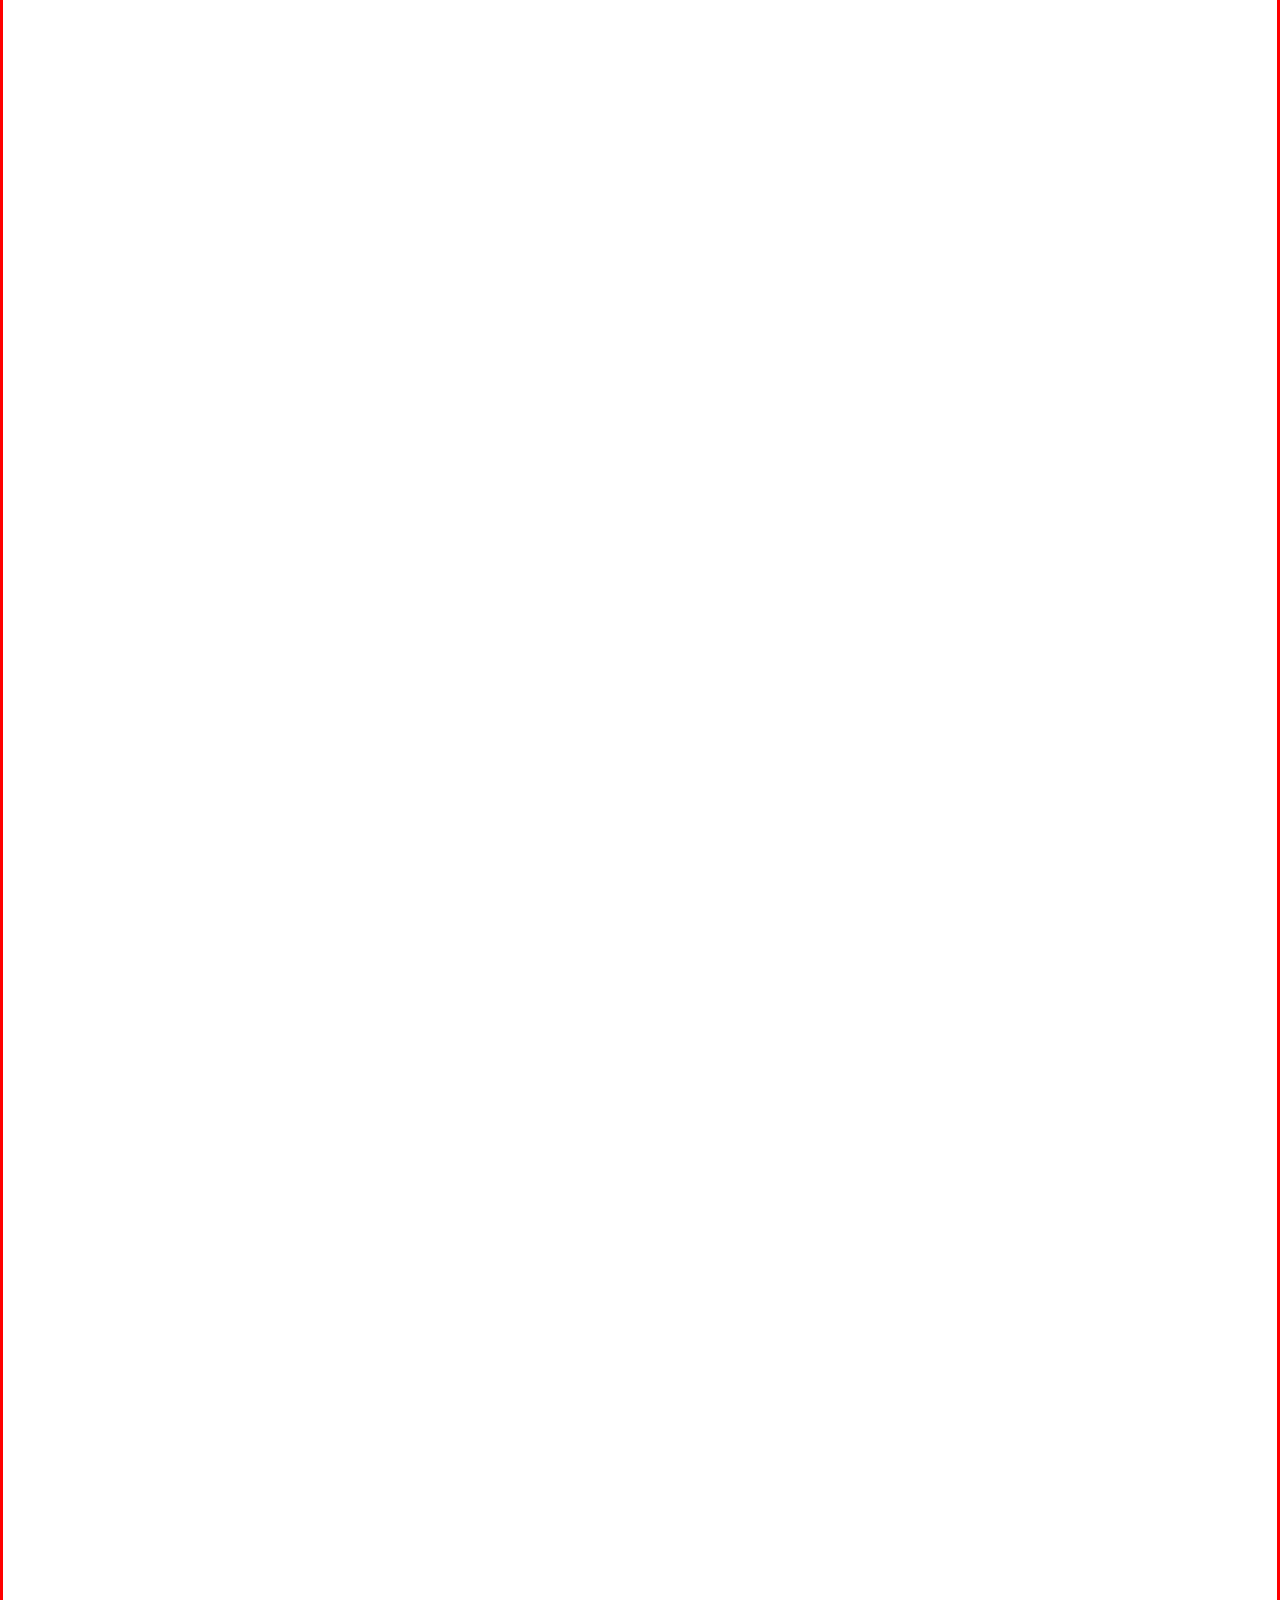
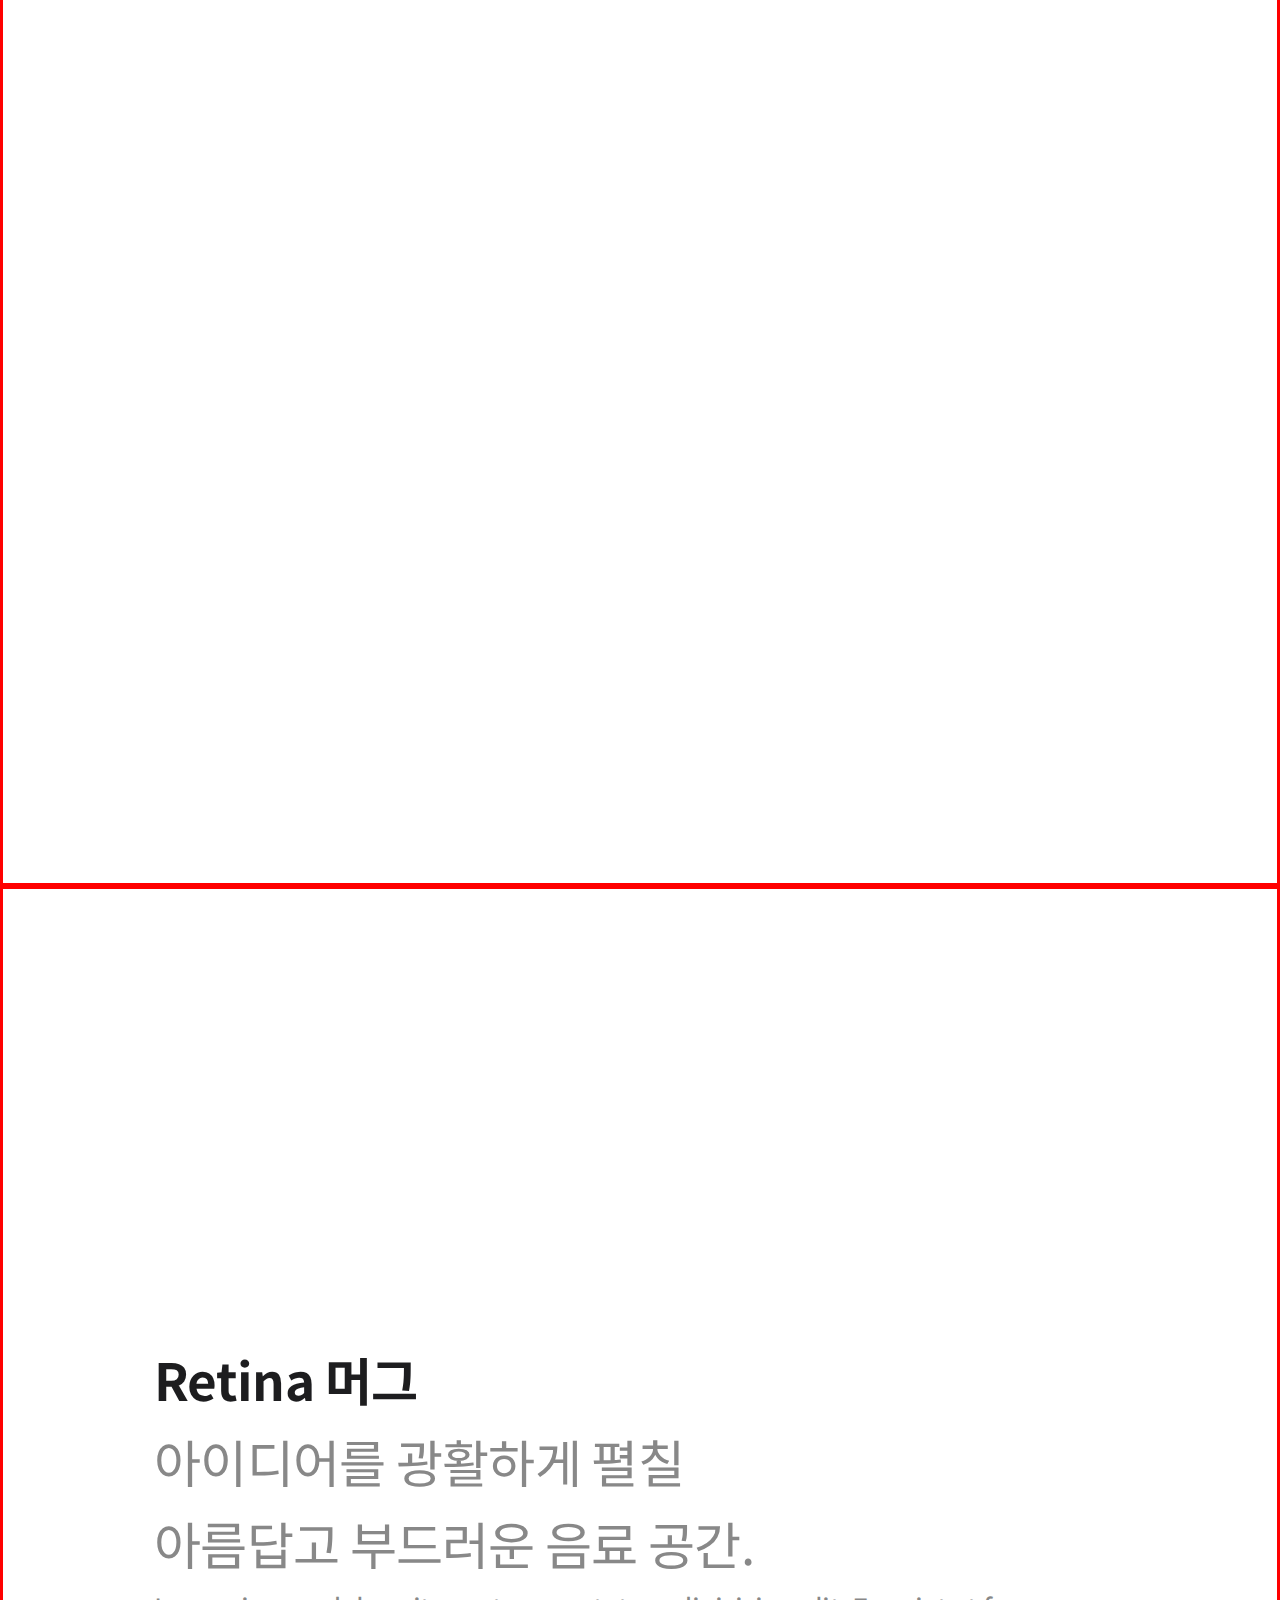
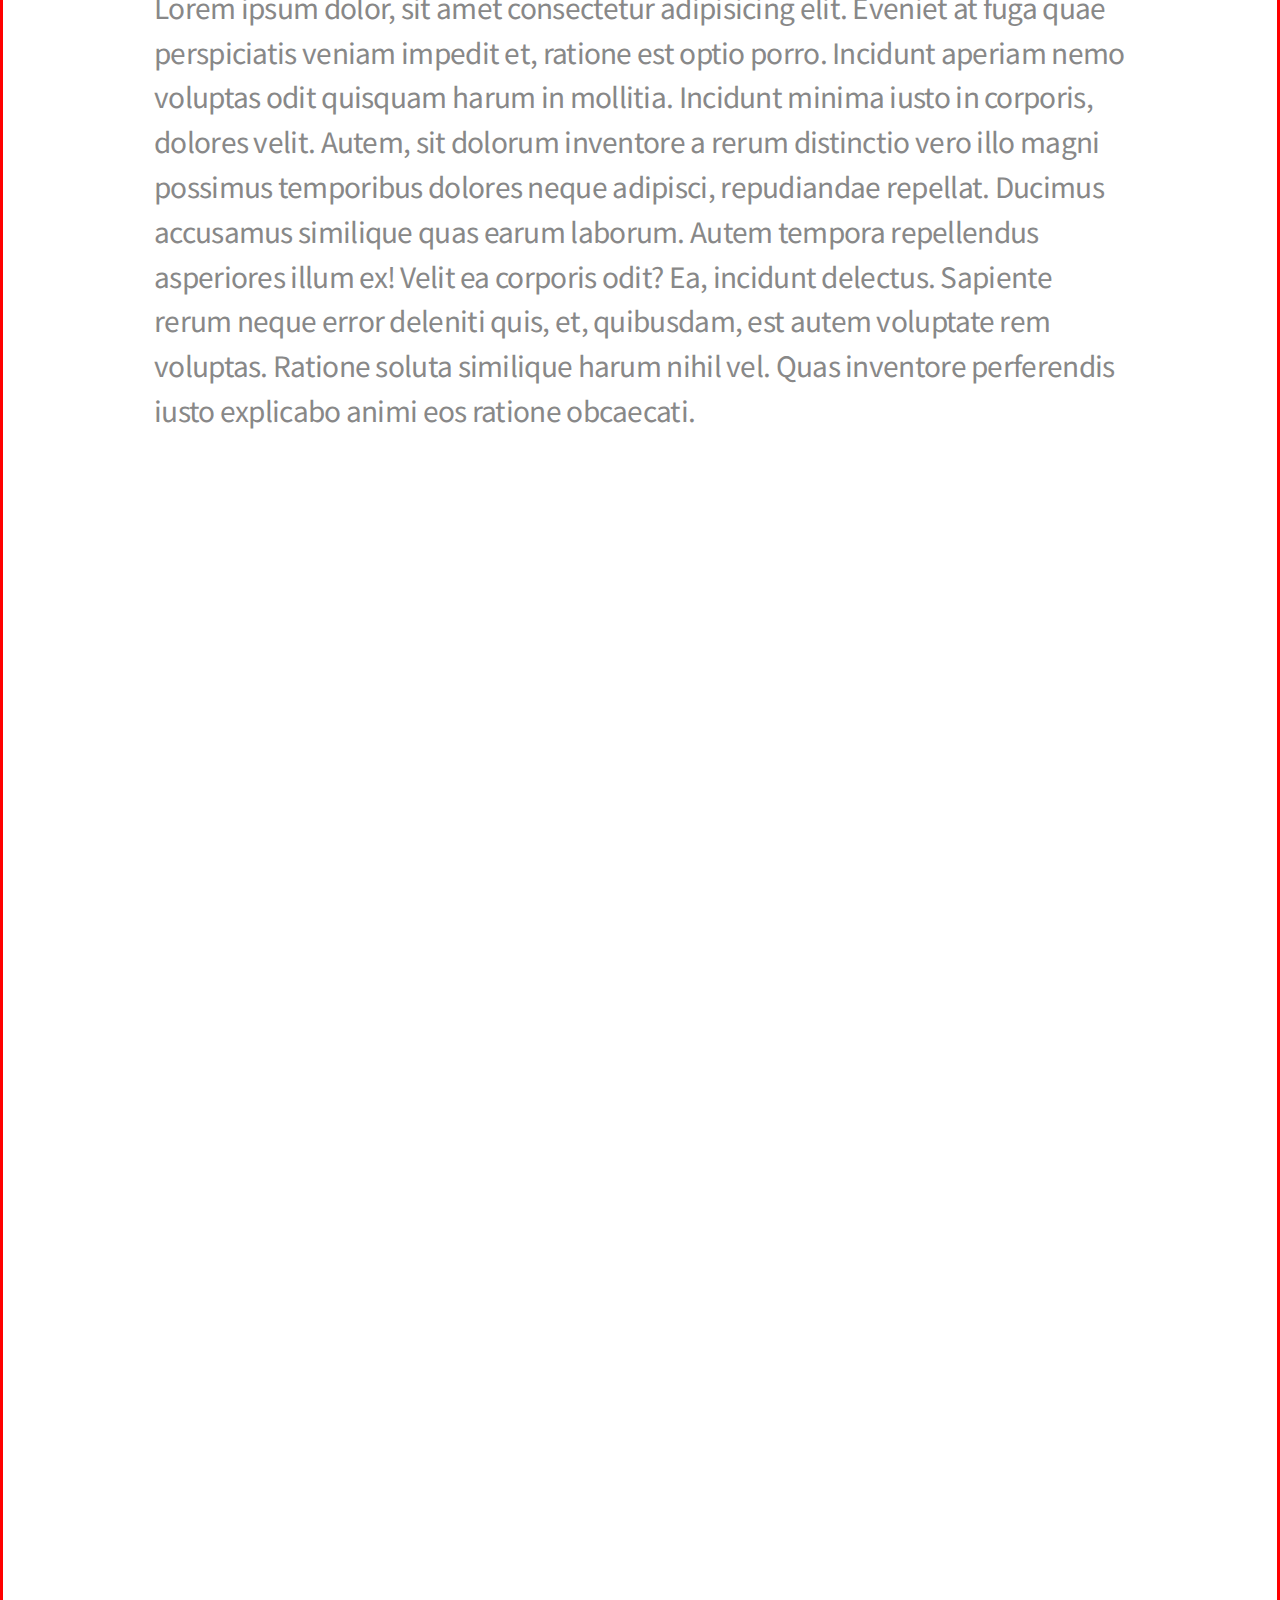
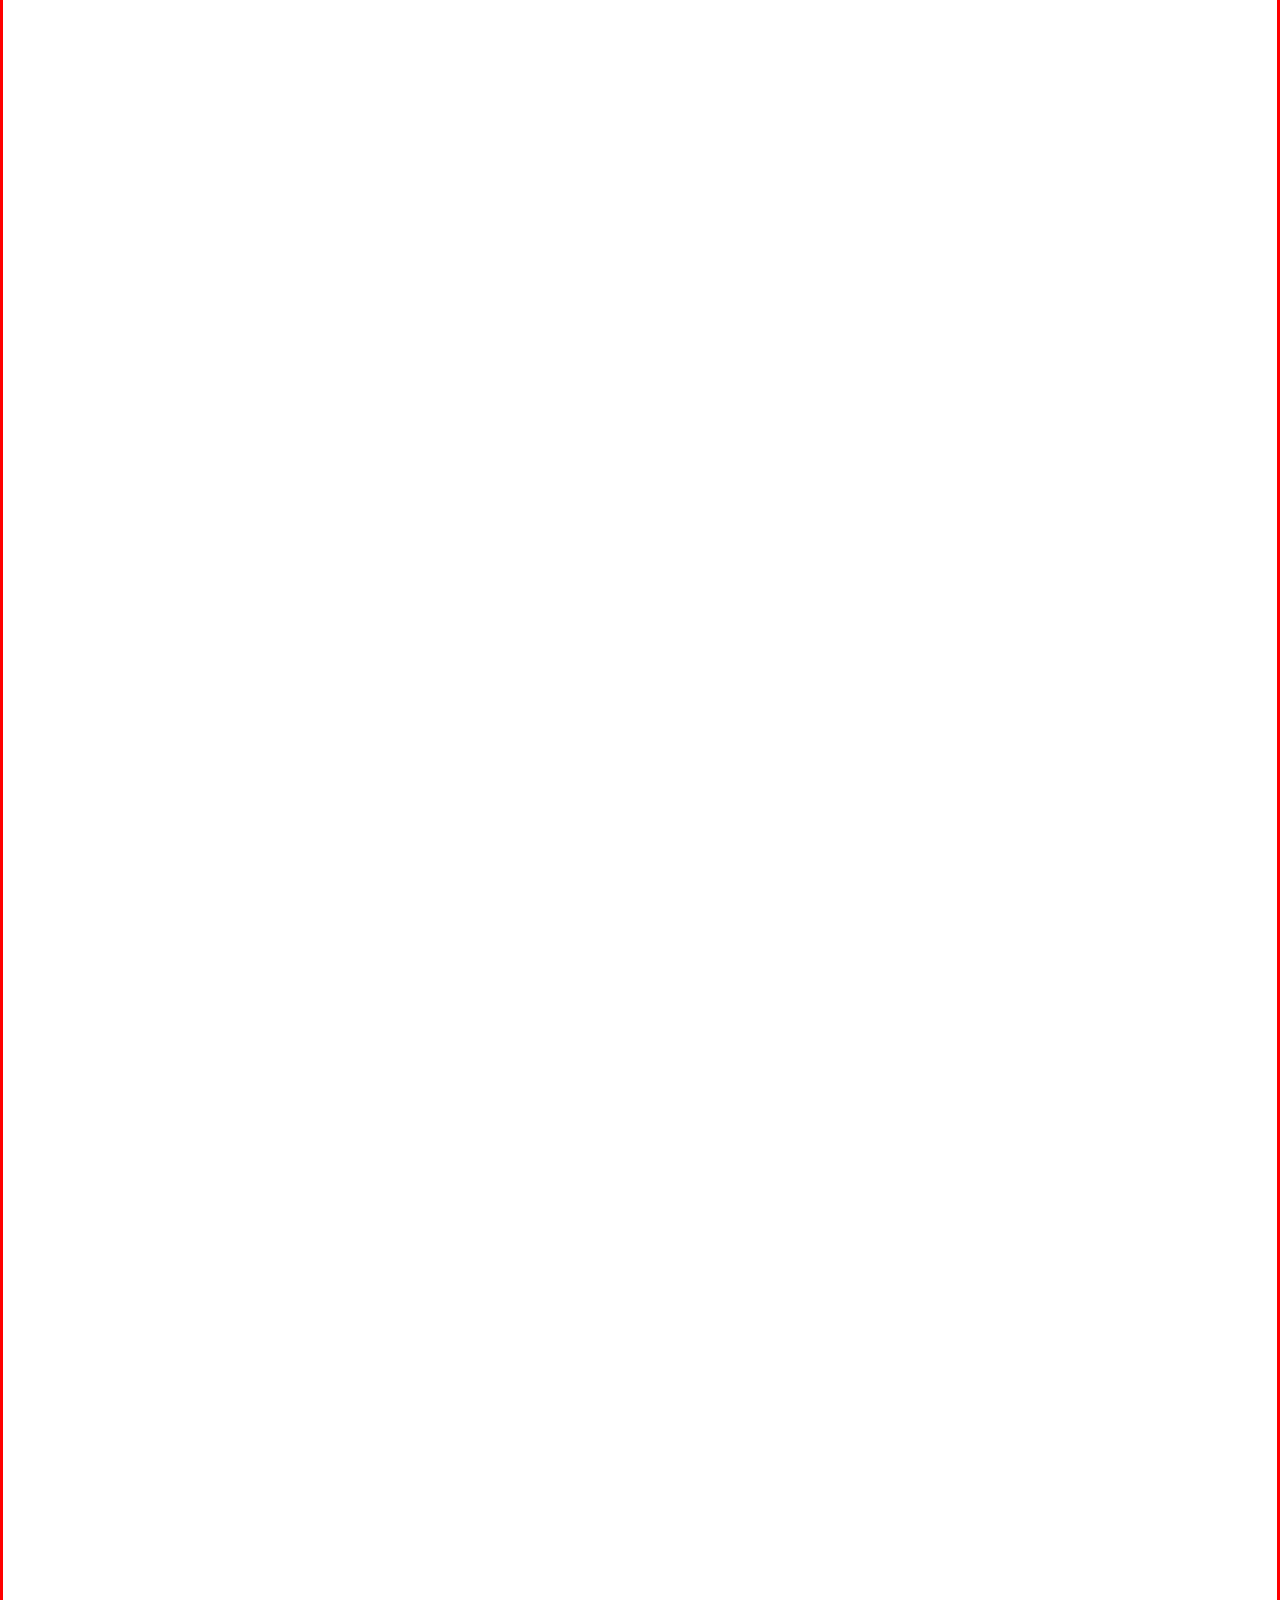
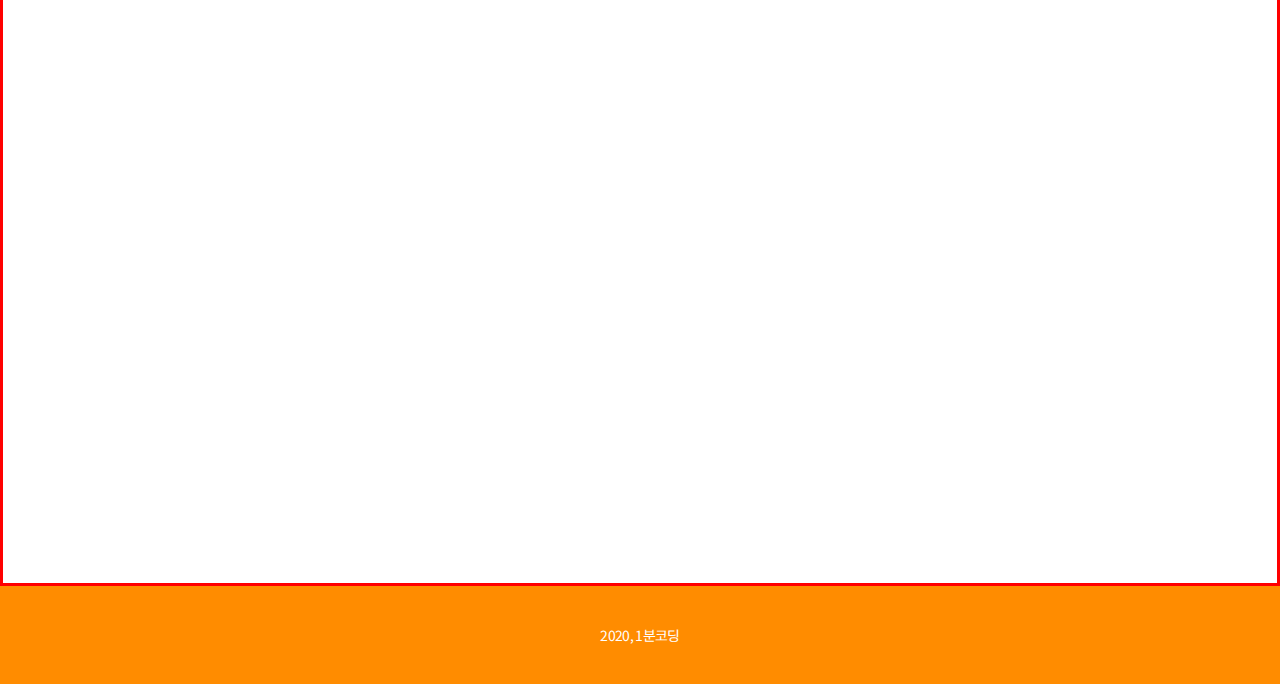
==== commit b3208207: "자잘한 수정사항들 처리" ====
--- a/index.html
+++ b/index.html
@@ -65,18 +65,18 @@
             </p>
         </section>
         <section class="scroll-section" id="scroll-section-2">
-            <div class="sticky-elem main-message">
+            <div class="sticky-elem main-message a">
                 <p>
                     <small>편안한 촉감</small>
                     입과 하나 되다
                 </p>
             </div>
-            <div class="sticky-elem desc-message">
+            <div class="sticky-elem desc-message b">
                 <p>편안한 목넘김을 완성하는 디테일한 여러 구성 요소들, 우리는 이를 하나한 새롭게 살피고 재구성하는 과정을 거쳐 새로운 수준의 머그, AirMug Pro를 만들었습니다. 입에 뭔가
                     댔다는 감각은 어느새 사라지고 오롯이 당신과 음료가 남게 되죠.</p>
                 <div class="pin"></div>
             </div>
-            <div class="sticky-elem desc-message">
+            <div class="sticky-elem desc-message c">
                 <p>디자인 앤 퀄리티 오브 스웨덴,<br>메이드 인 차이나</p>
                 <div class="pin"></div>
             </div>
--- a/css/main.css
+++ b/css/main.css
@@ -84,6 +84,7 @@
 	margin: 5px 0;
 	height: 3em;
 	font-size: 2.5rem;	
+	opacity: 0;
 }
 
 .main-message p {
@@ -126,6 +127,16 @@
 	width: 1px;
 	height: 100px;
 	background: rgb(29,29,31);
+}
+
+#scroll-section-2 .b {
+	top: 10%;
+	left: 40%;
+}
+
+#scroll-section-2 .c {
+	top: 15%;
+	left: 45%;
 }
 
 .mid-message {
@@ -201,6 +212,15 @@
 		width: 20%;
 	}
 
+	#scroll-section-2 .b {
+		top: 20%;
+		left: 53%;
+	}
+	
+	#scroll-section-2 .c {
+		left: 55%;
+	}
+
 	.mid-message {
 		font-size: 4vw;
 	}
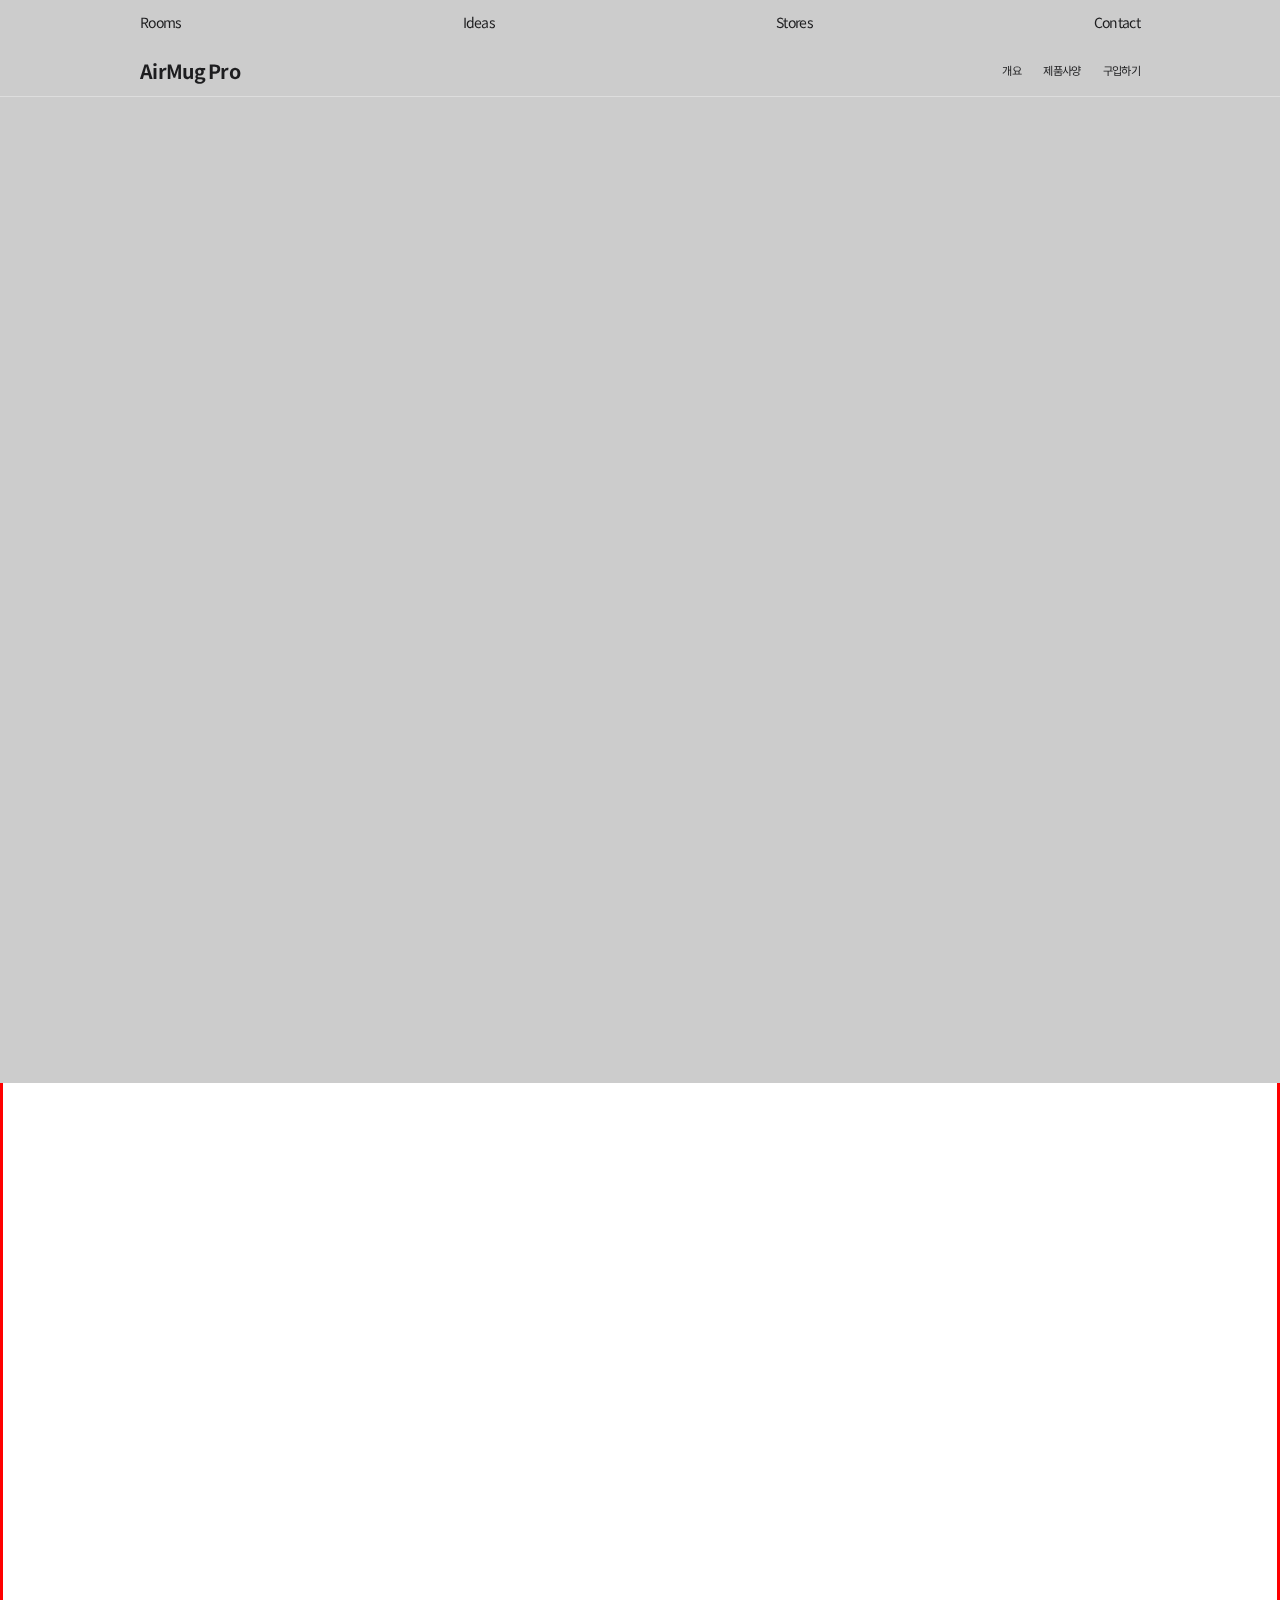
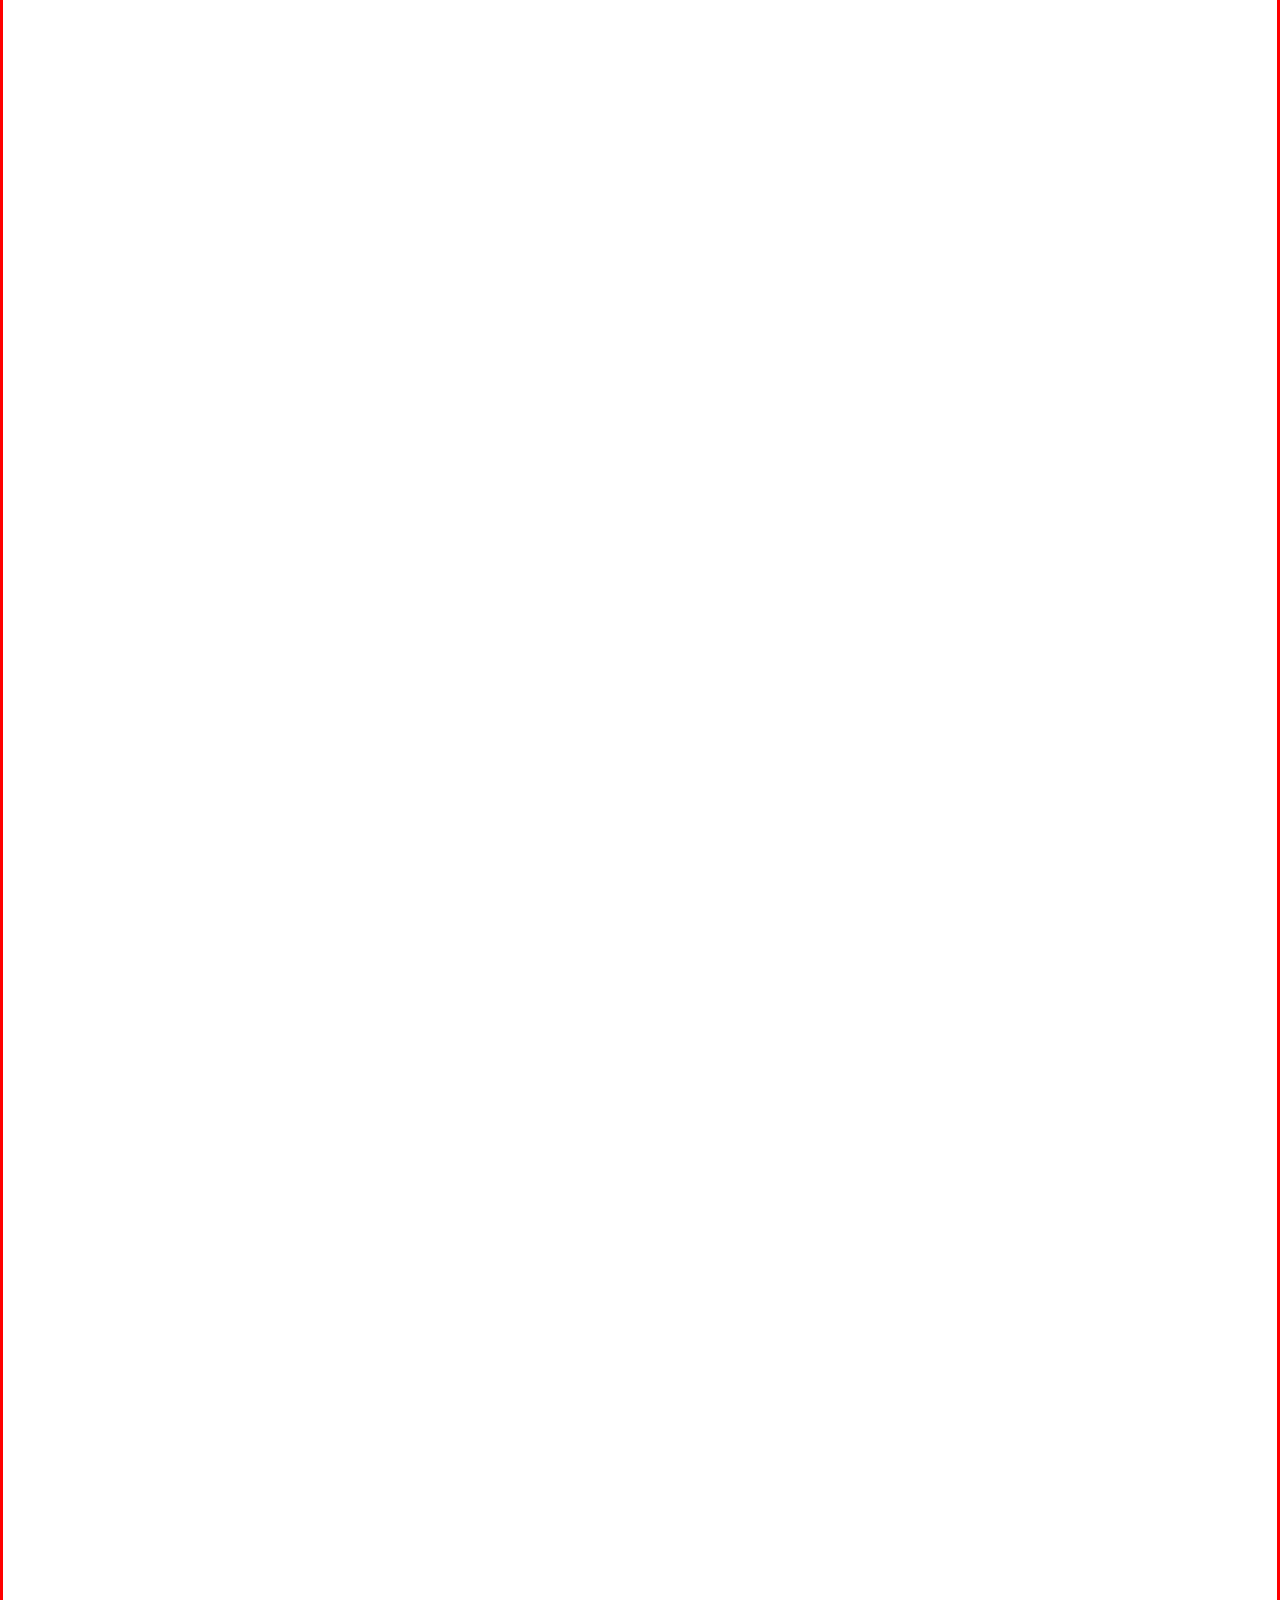
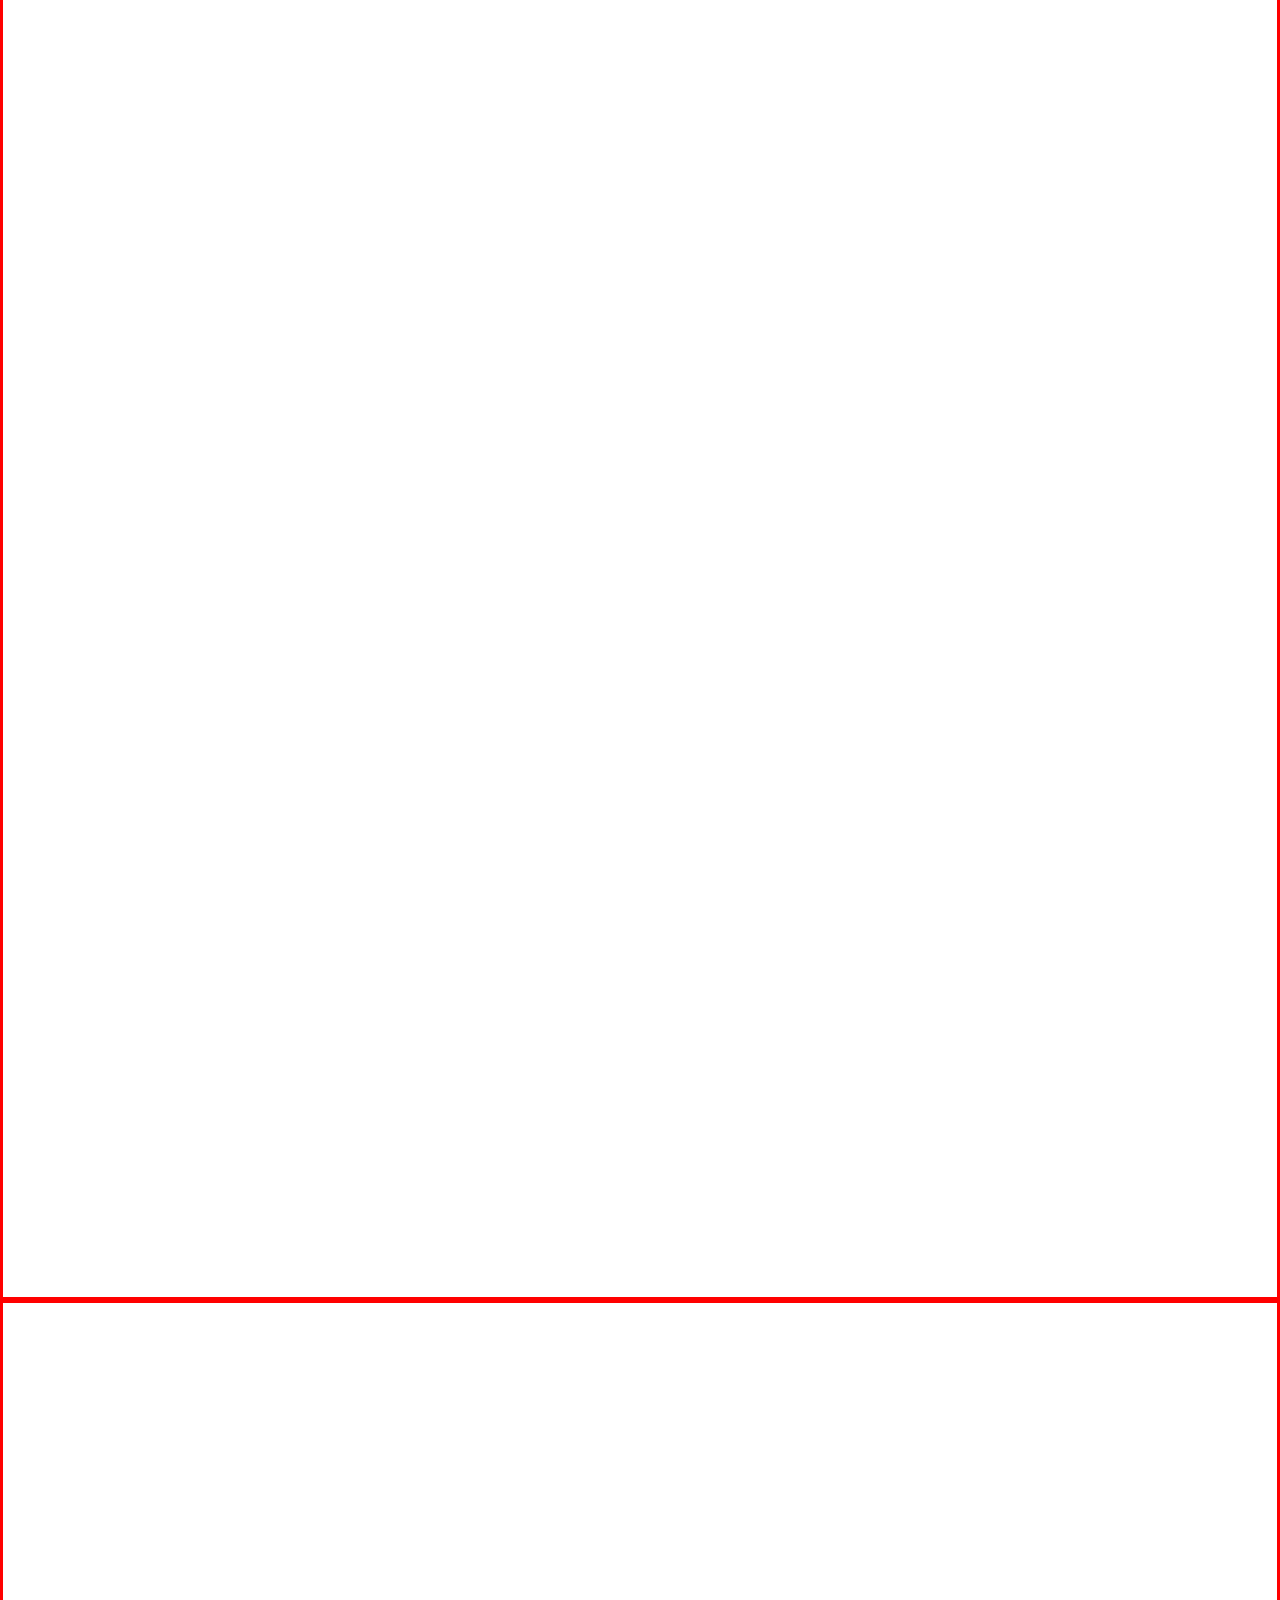
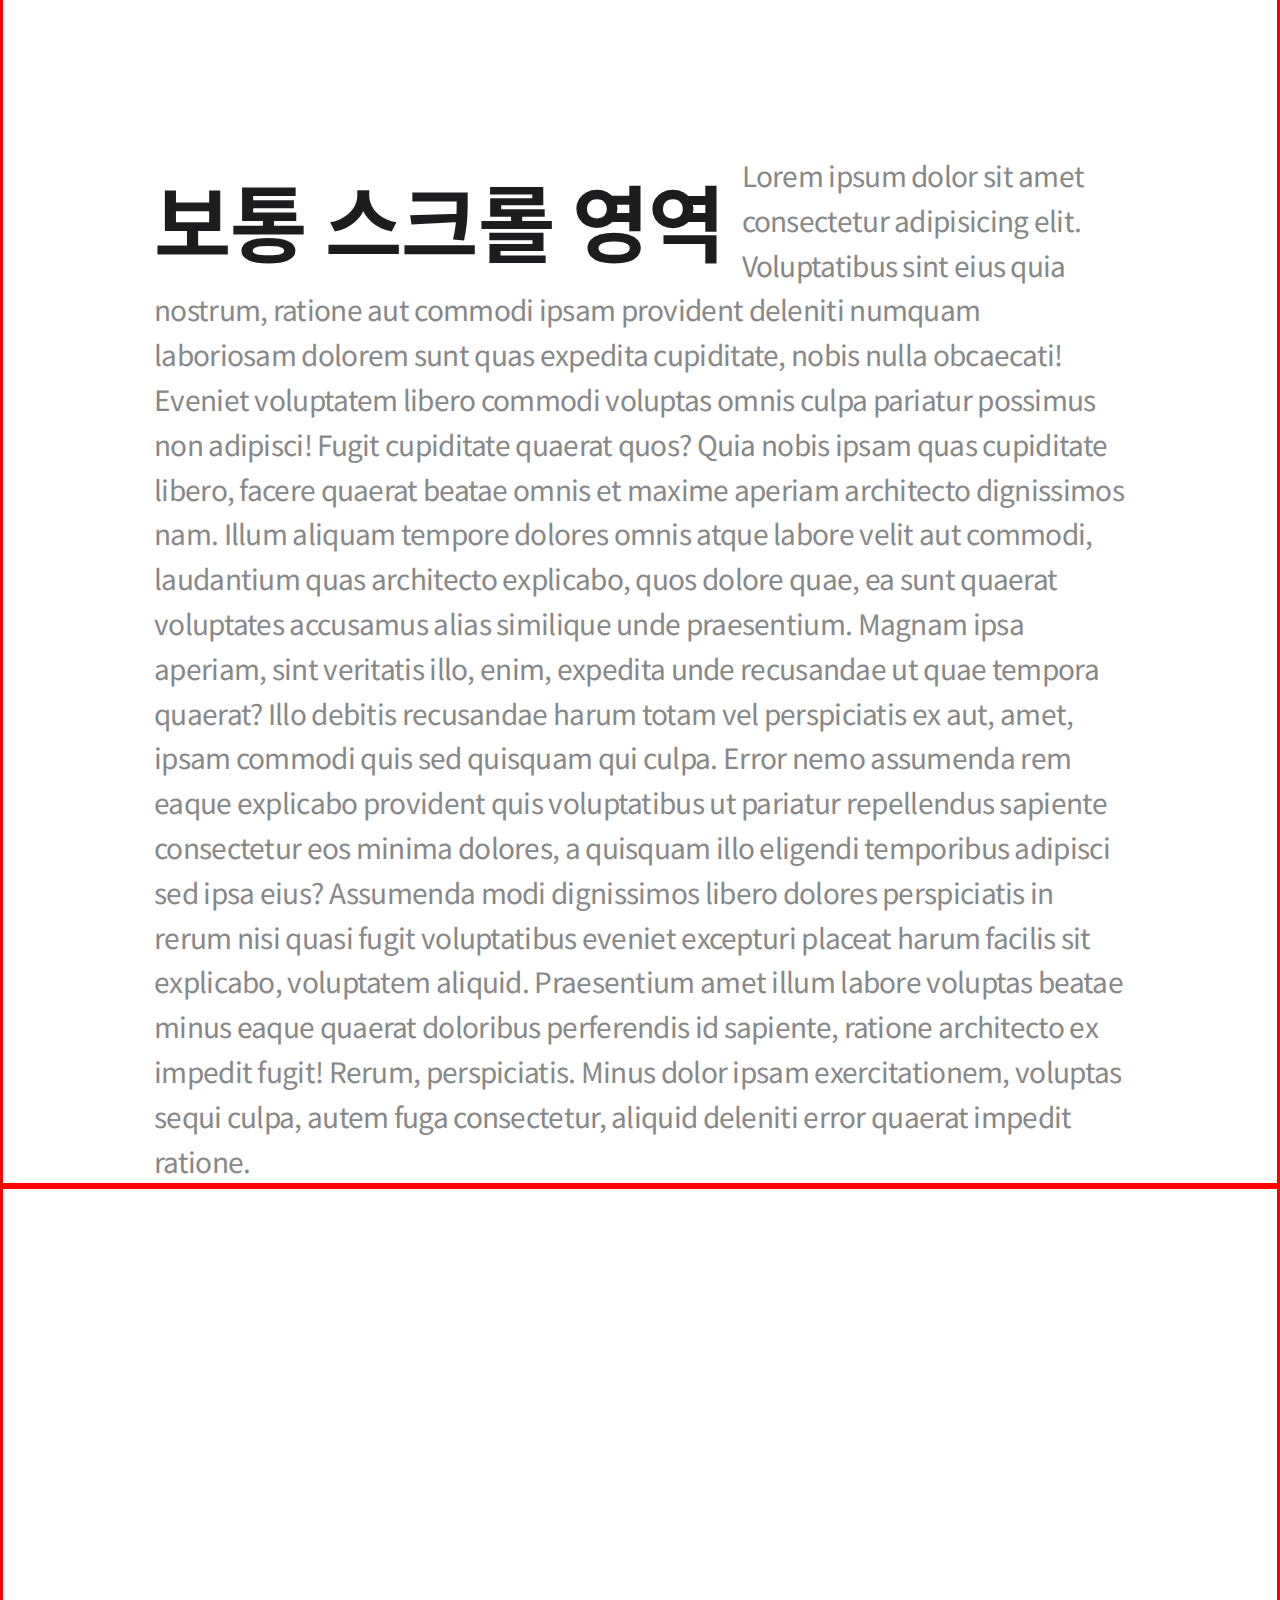
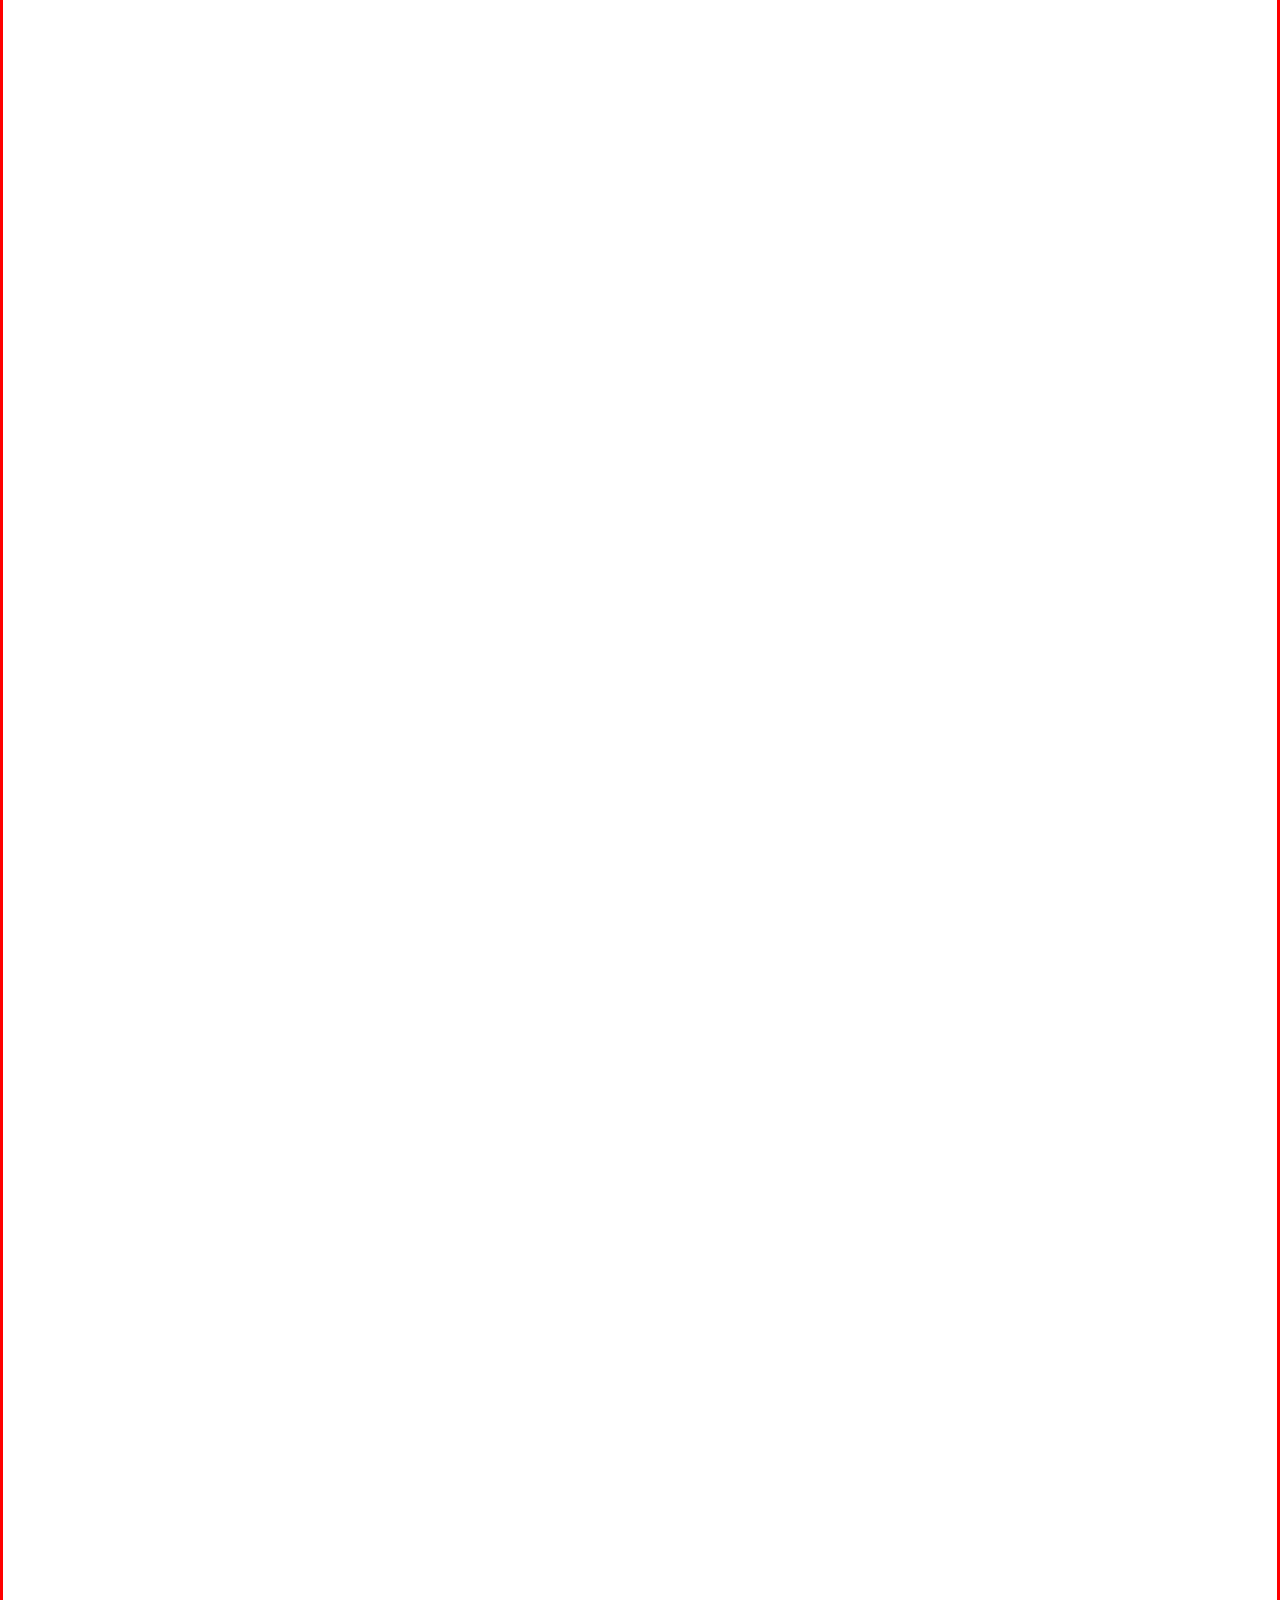
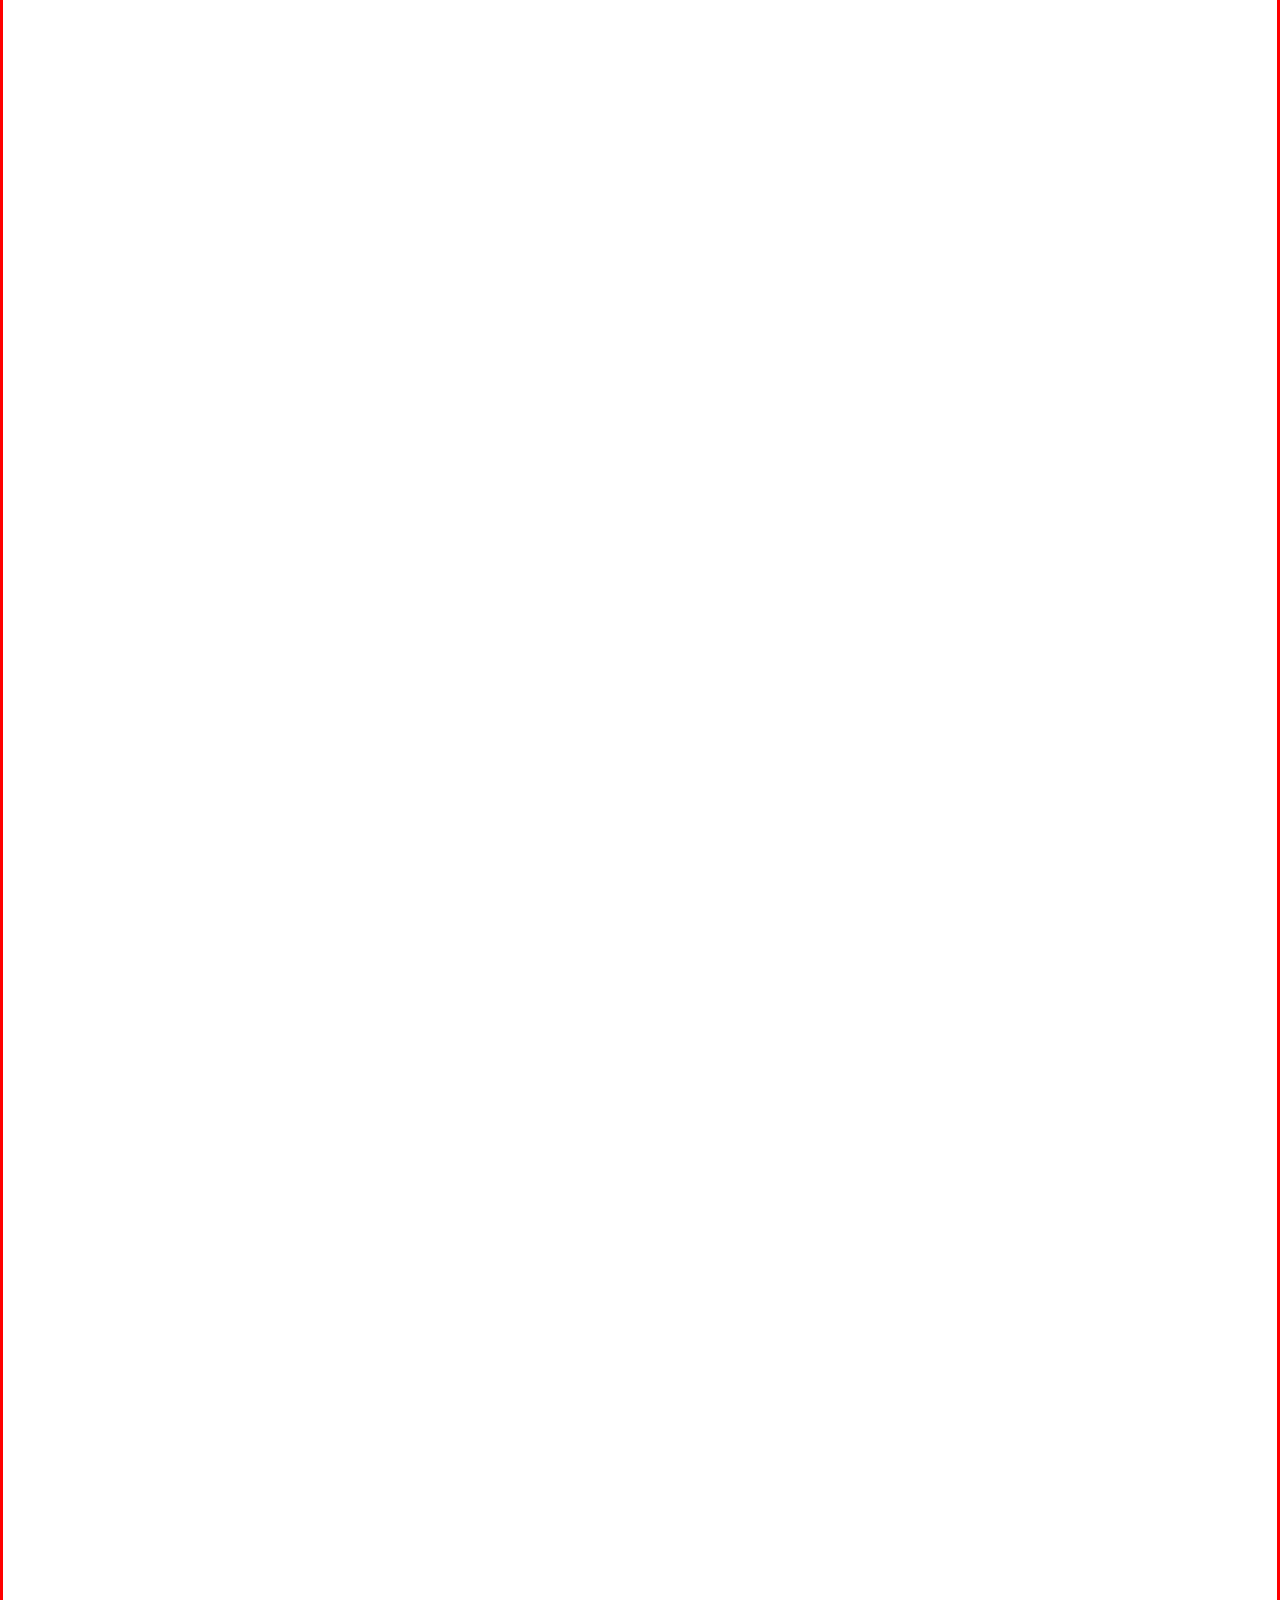
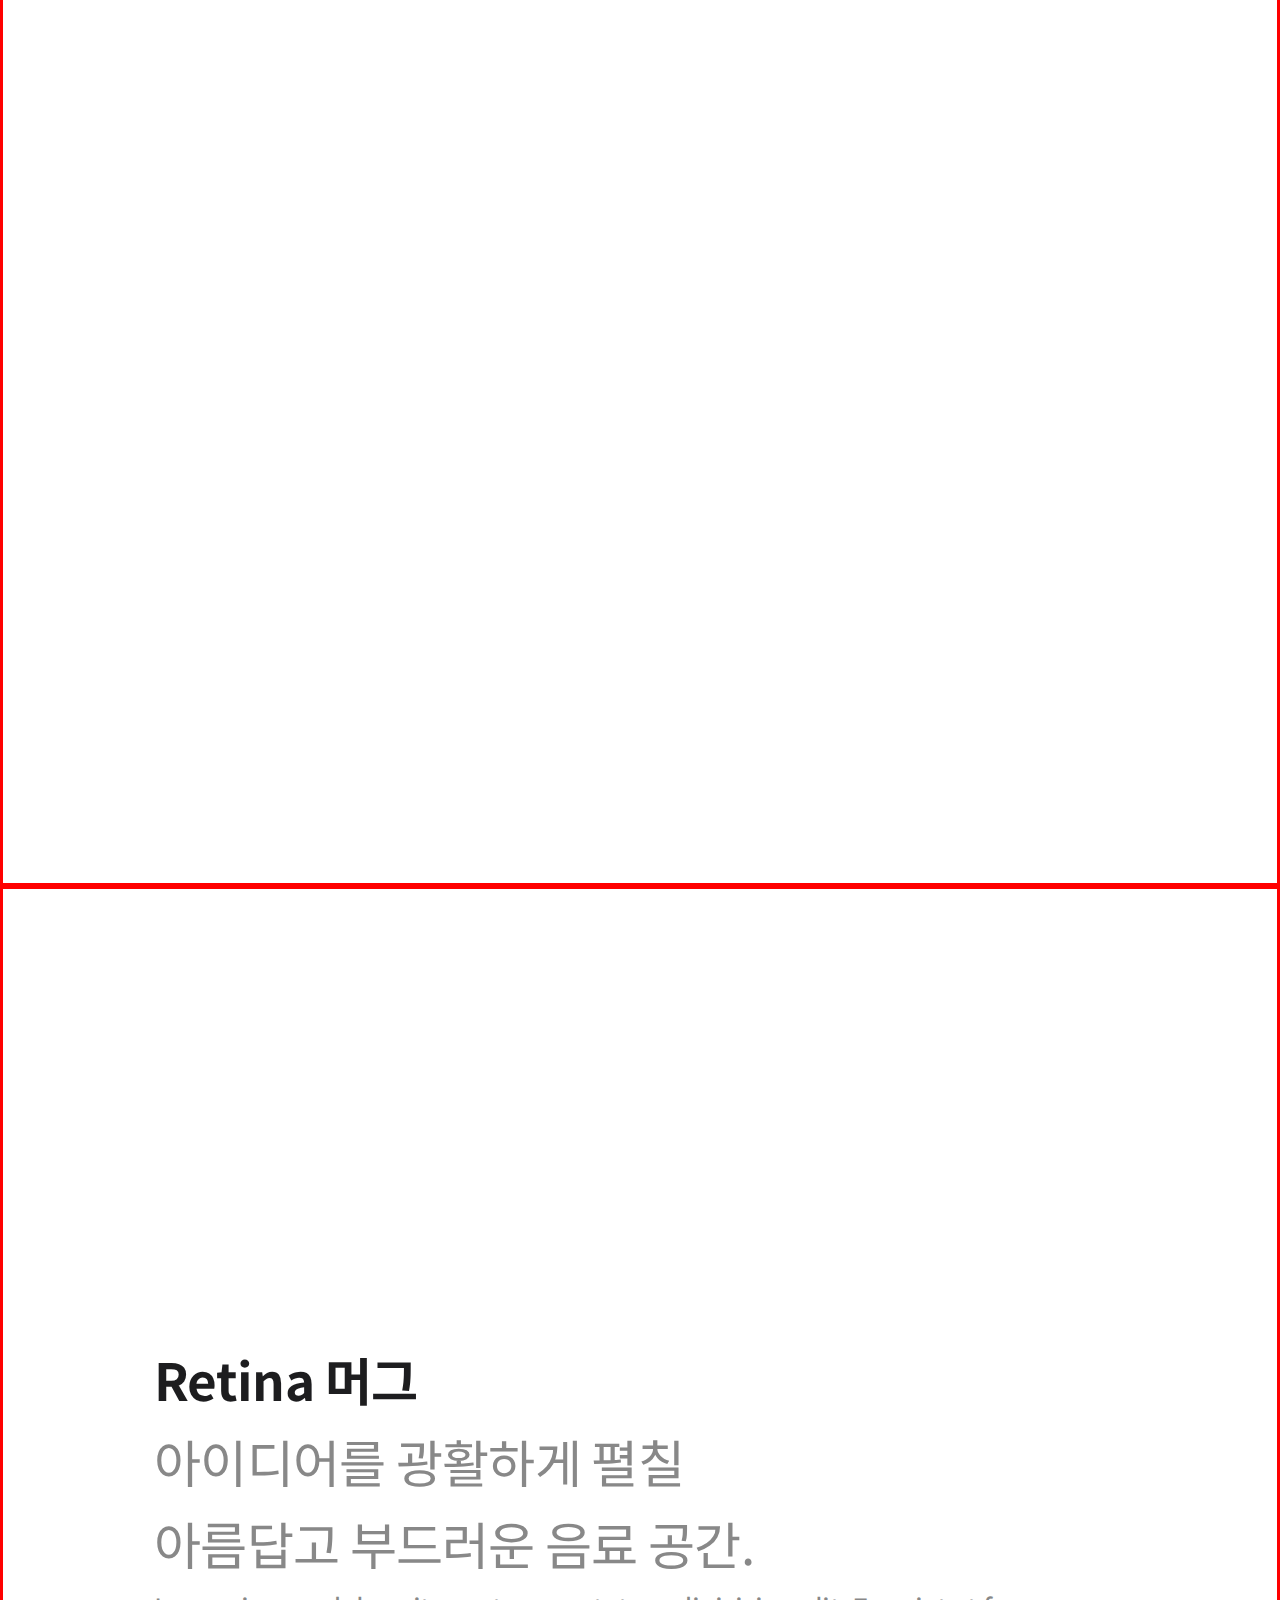
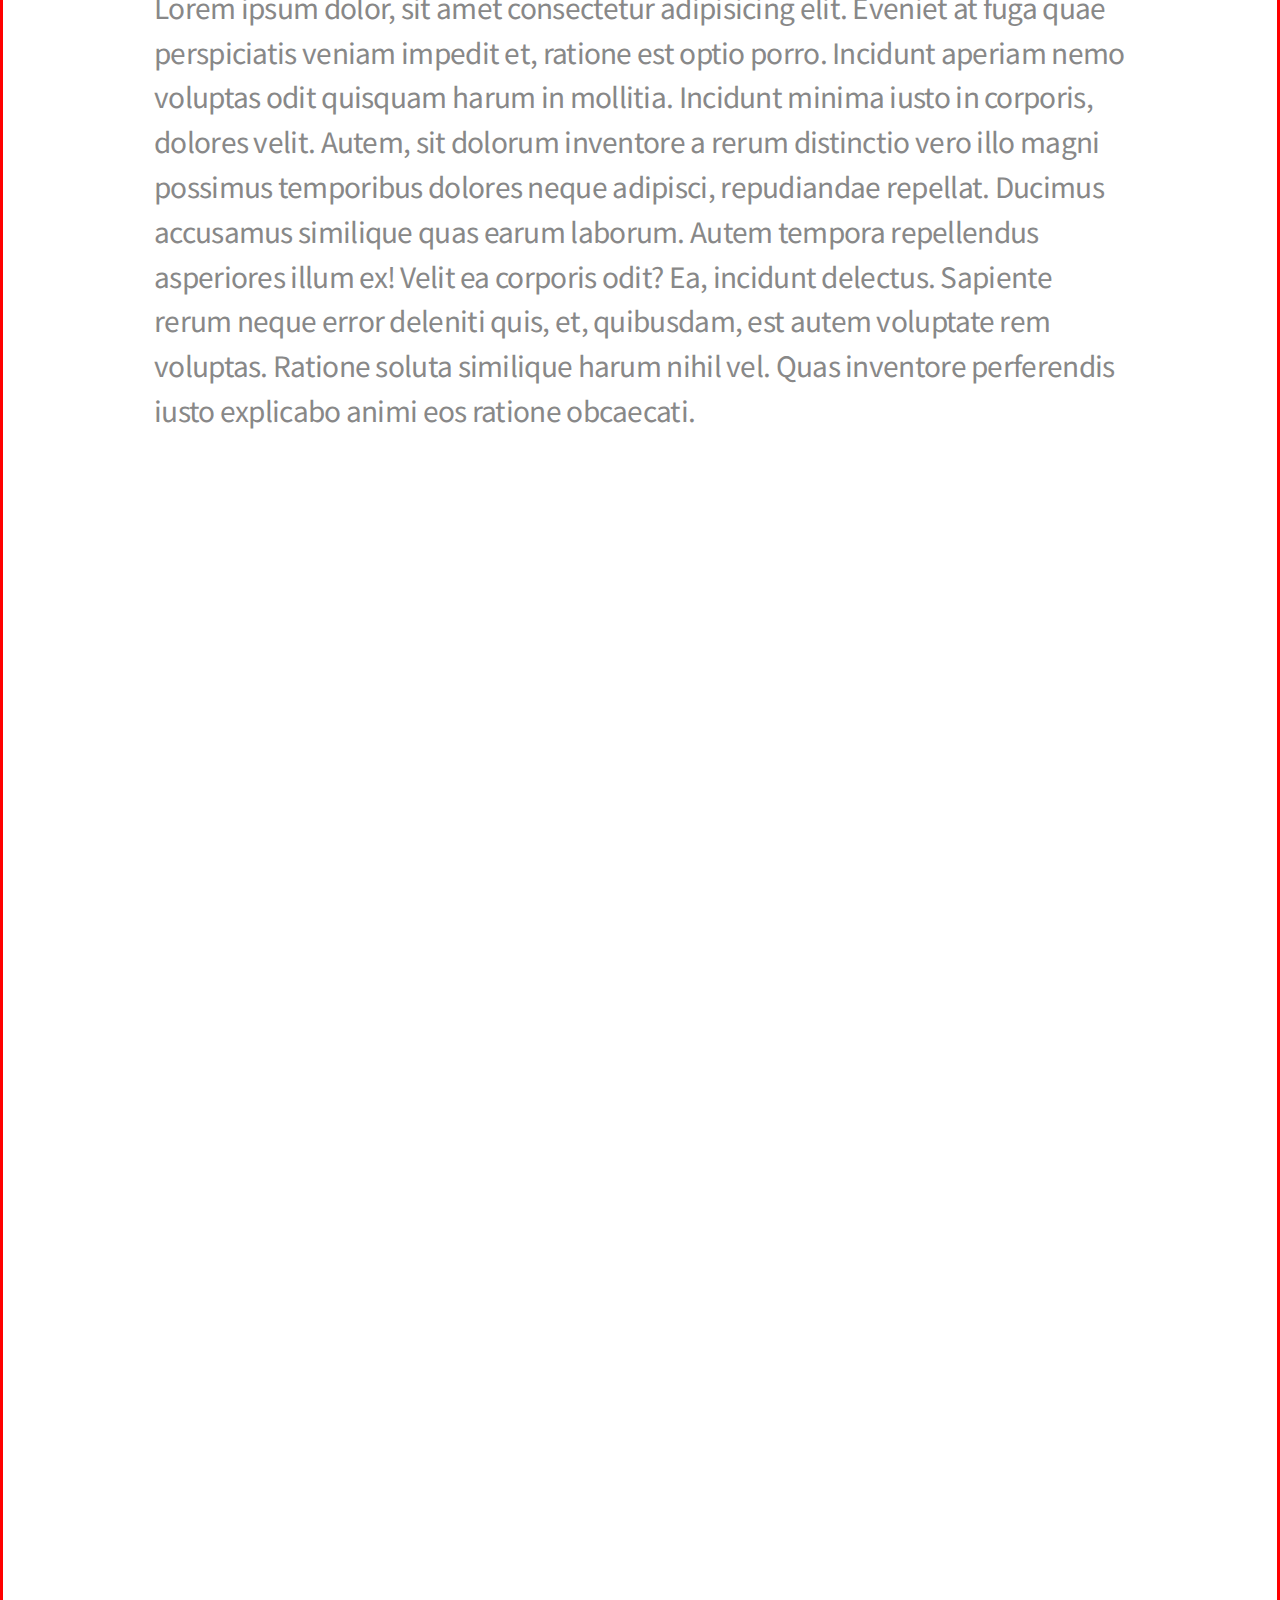
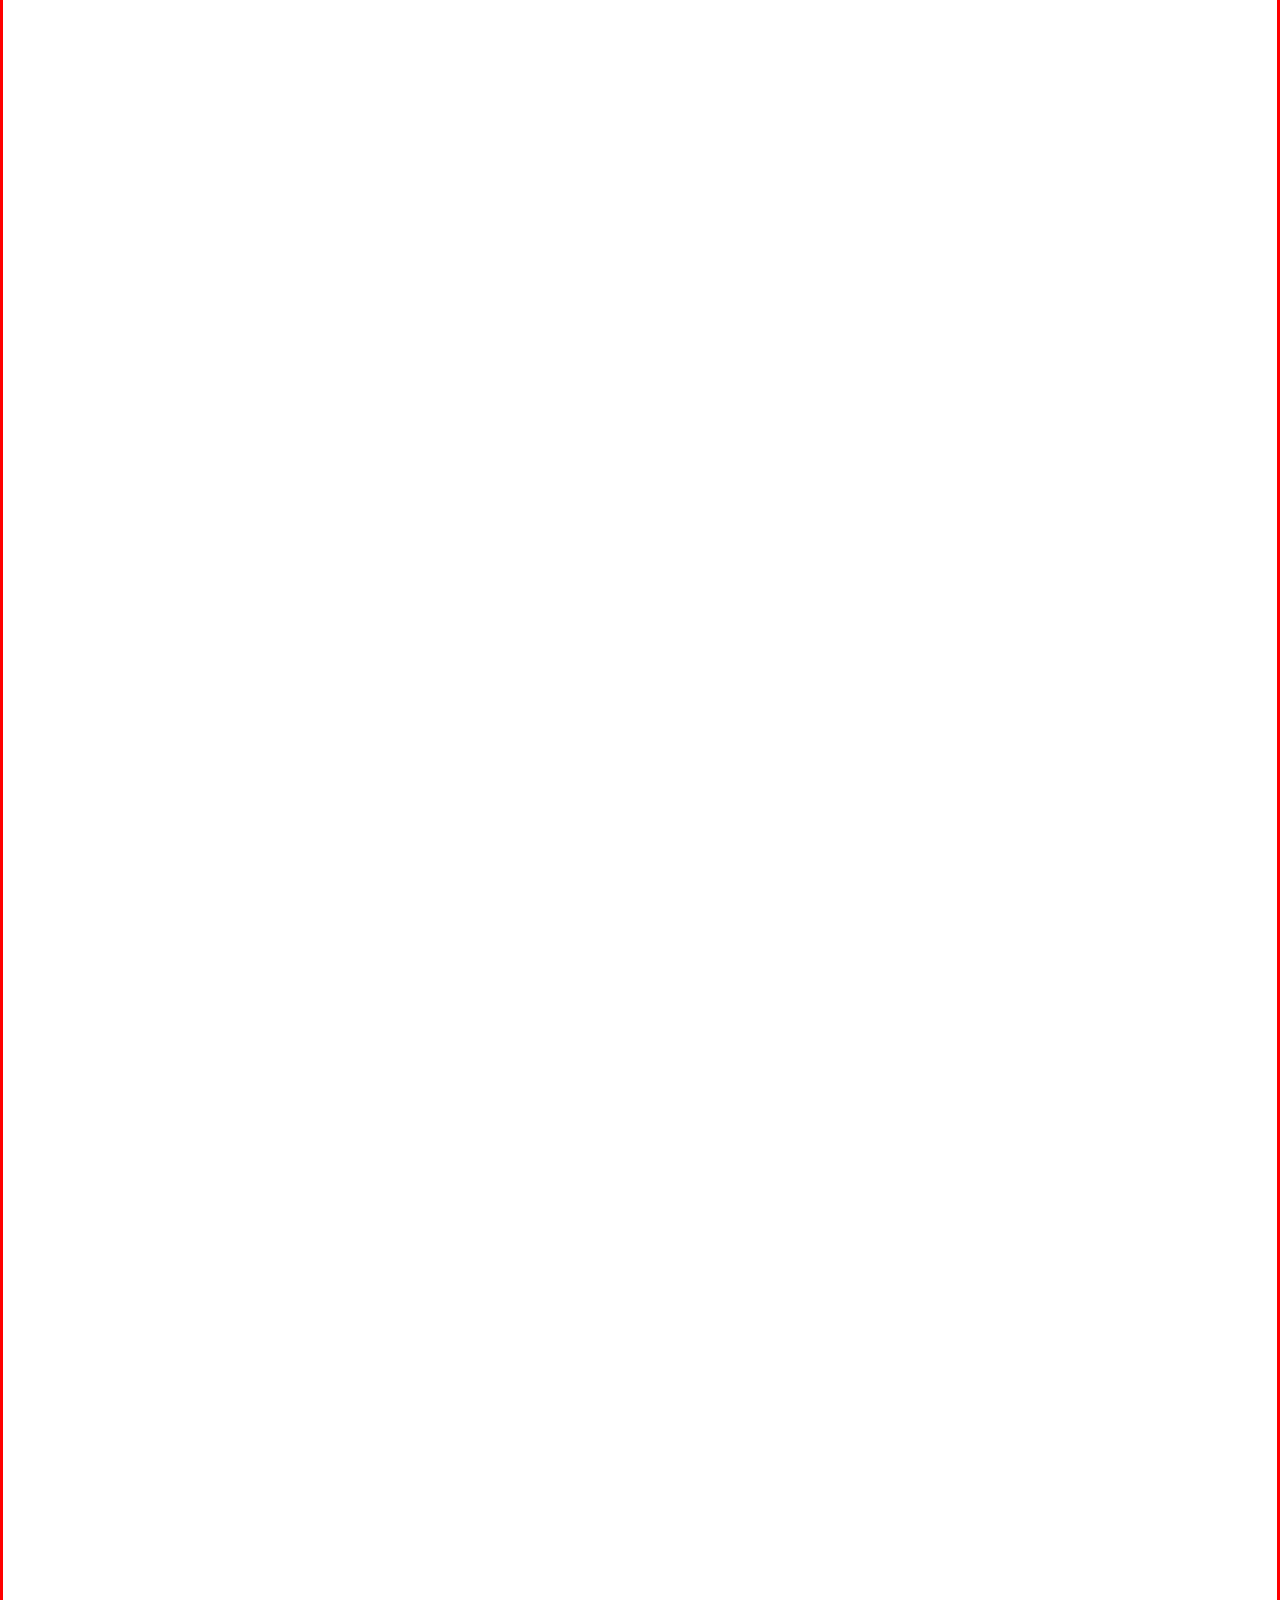
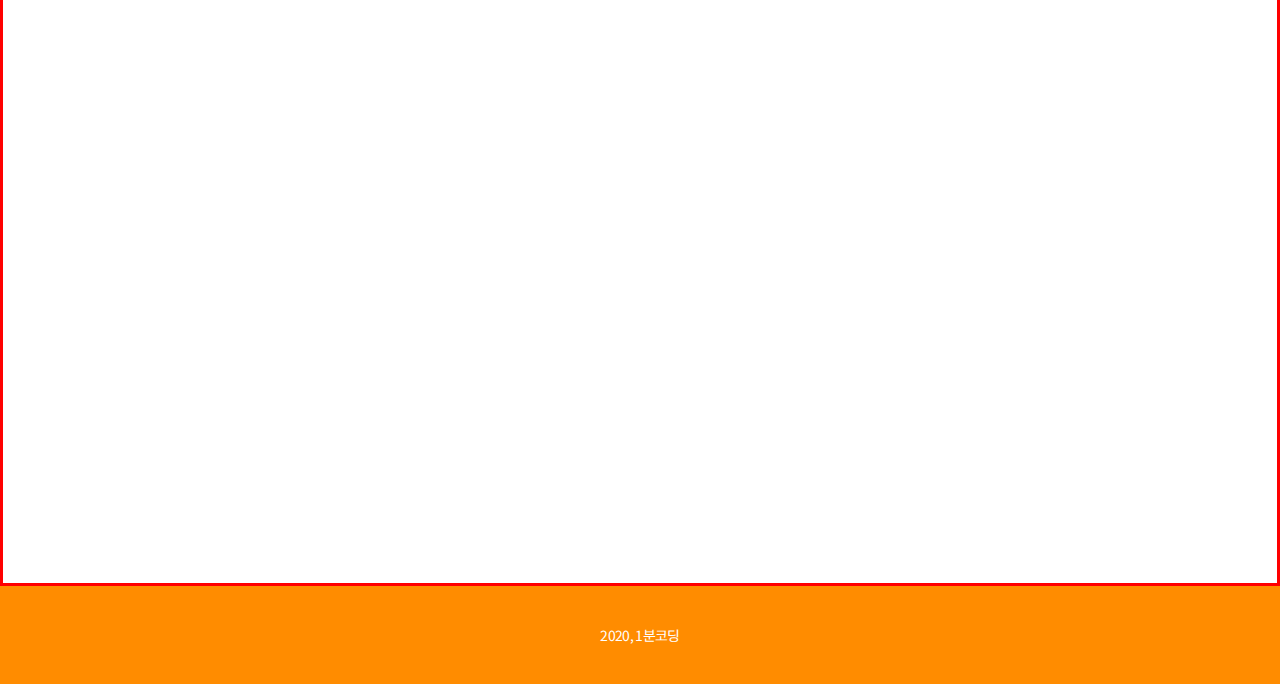
==== commit 51eca0ad: "비디오 인터랙션 적용 1" ====
--- a/index.html
+++ b/index.html
@@ -31,6 +31,9 @@
         </nav>
         <section class="scroll-section" id="scroll-section-0">
             <h1>Airmug Pro</h1>
+            <div class="sticky-elem sticky-elem-canvas">
+                <canvas id="video-canvas-0" width="1920" height="1080"></canvas>
+            </div>
             <div class="sticky-elem main-message a">
                 <p>온전히 빠져들게 하는<br>최고급 세라믹</p>
             </div>
--- a/css/main.css
+++ b/css/main.css
@@ -25,6 +25,7 @@
 	position: absolute;
 	top: 0;
 	left: 0;
+	z-index: 10;
 	width: 100%;
 	height: 44px;
 	padding: 0 1rem;
@@ -34,6 +35,7 @@
 	position: absolute;
 	top: 45px;
 	left: 0;
+	z-index: 11;
 	width: 100%;
 	height: 52px;
 	padding: 0 1rem;
@@ -183,6 +185,11 @@
 	display: block;
 }
 
+.sticky-elem-canvas {
+	top:0;
+	background: #ccc;
+}
+
 @media (min-width: 1024px) {
 	#scroll-section-0 h1 {
 		font-size: 9vw;
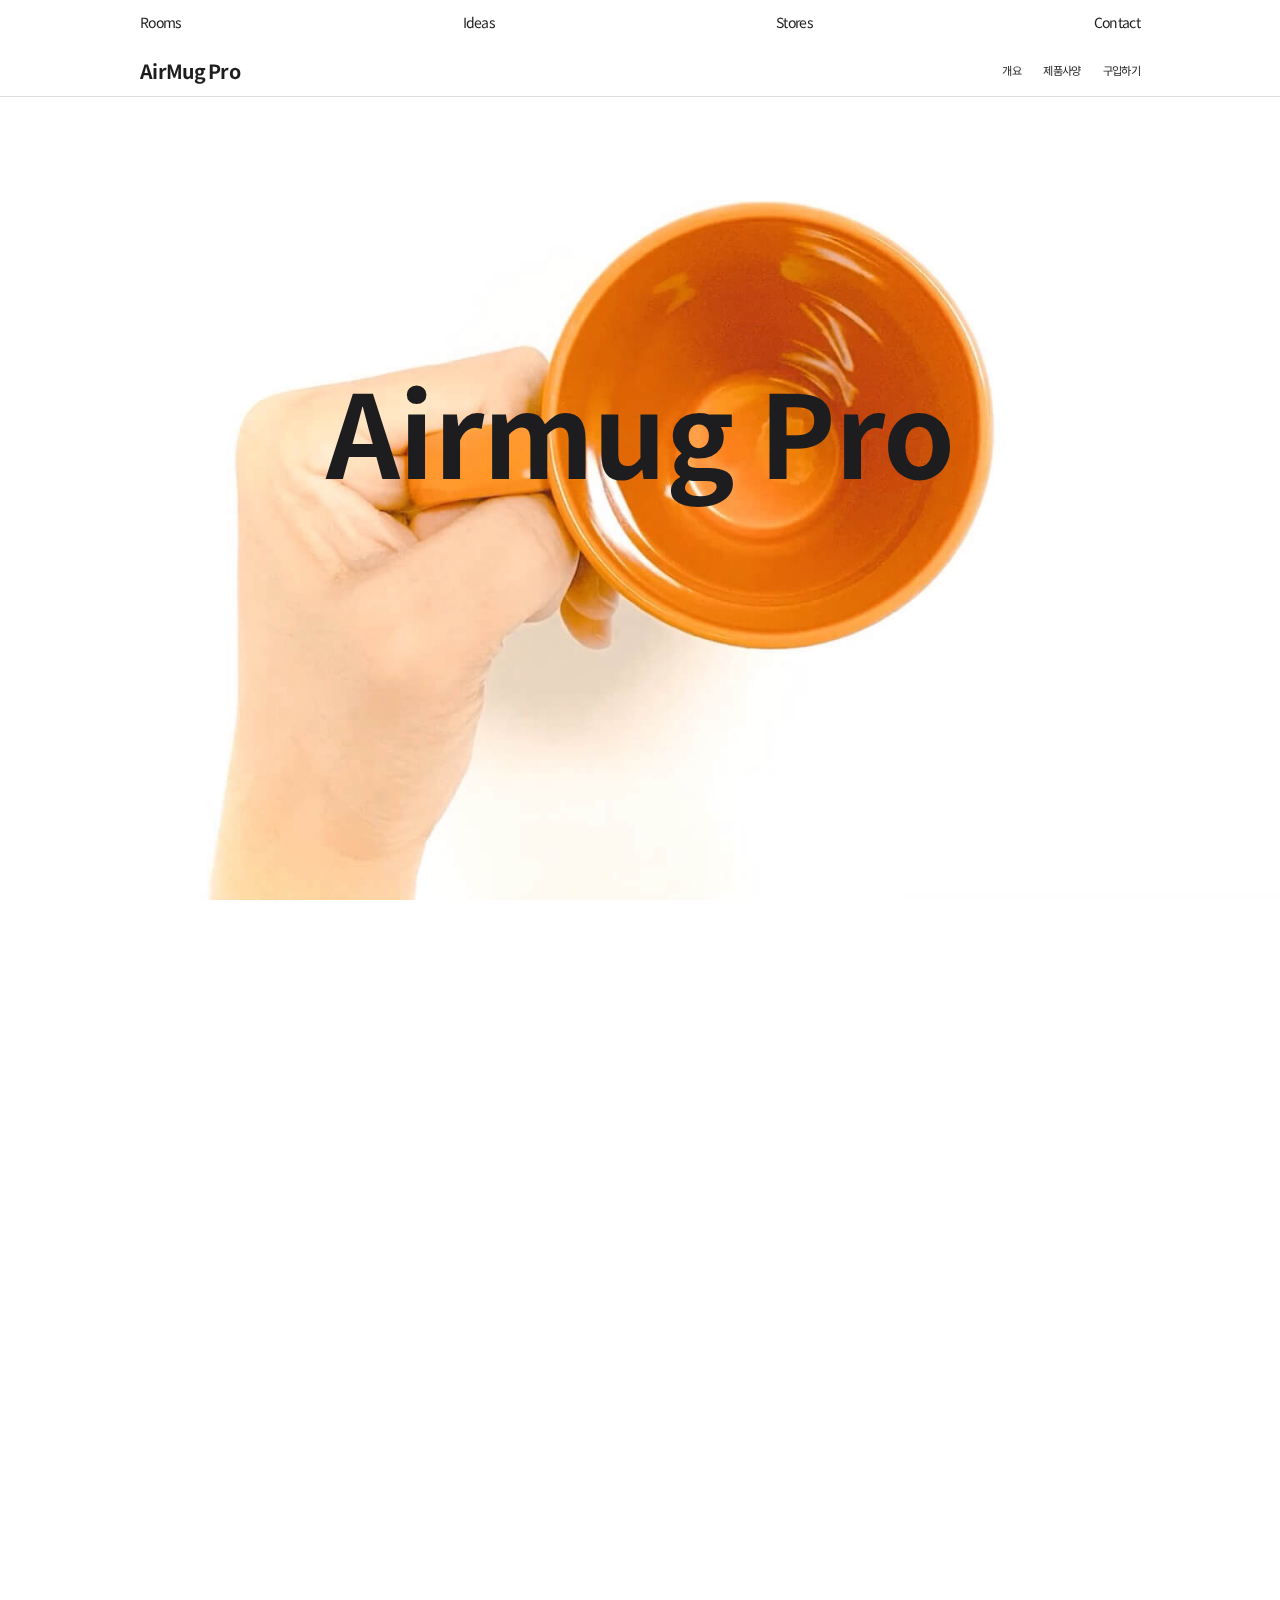
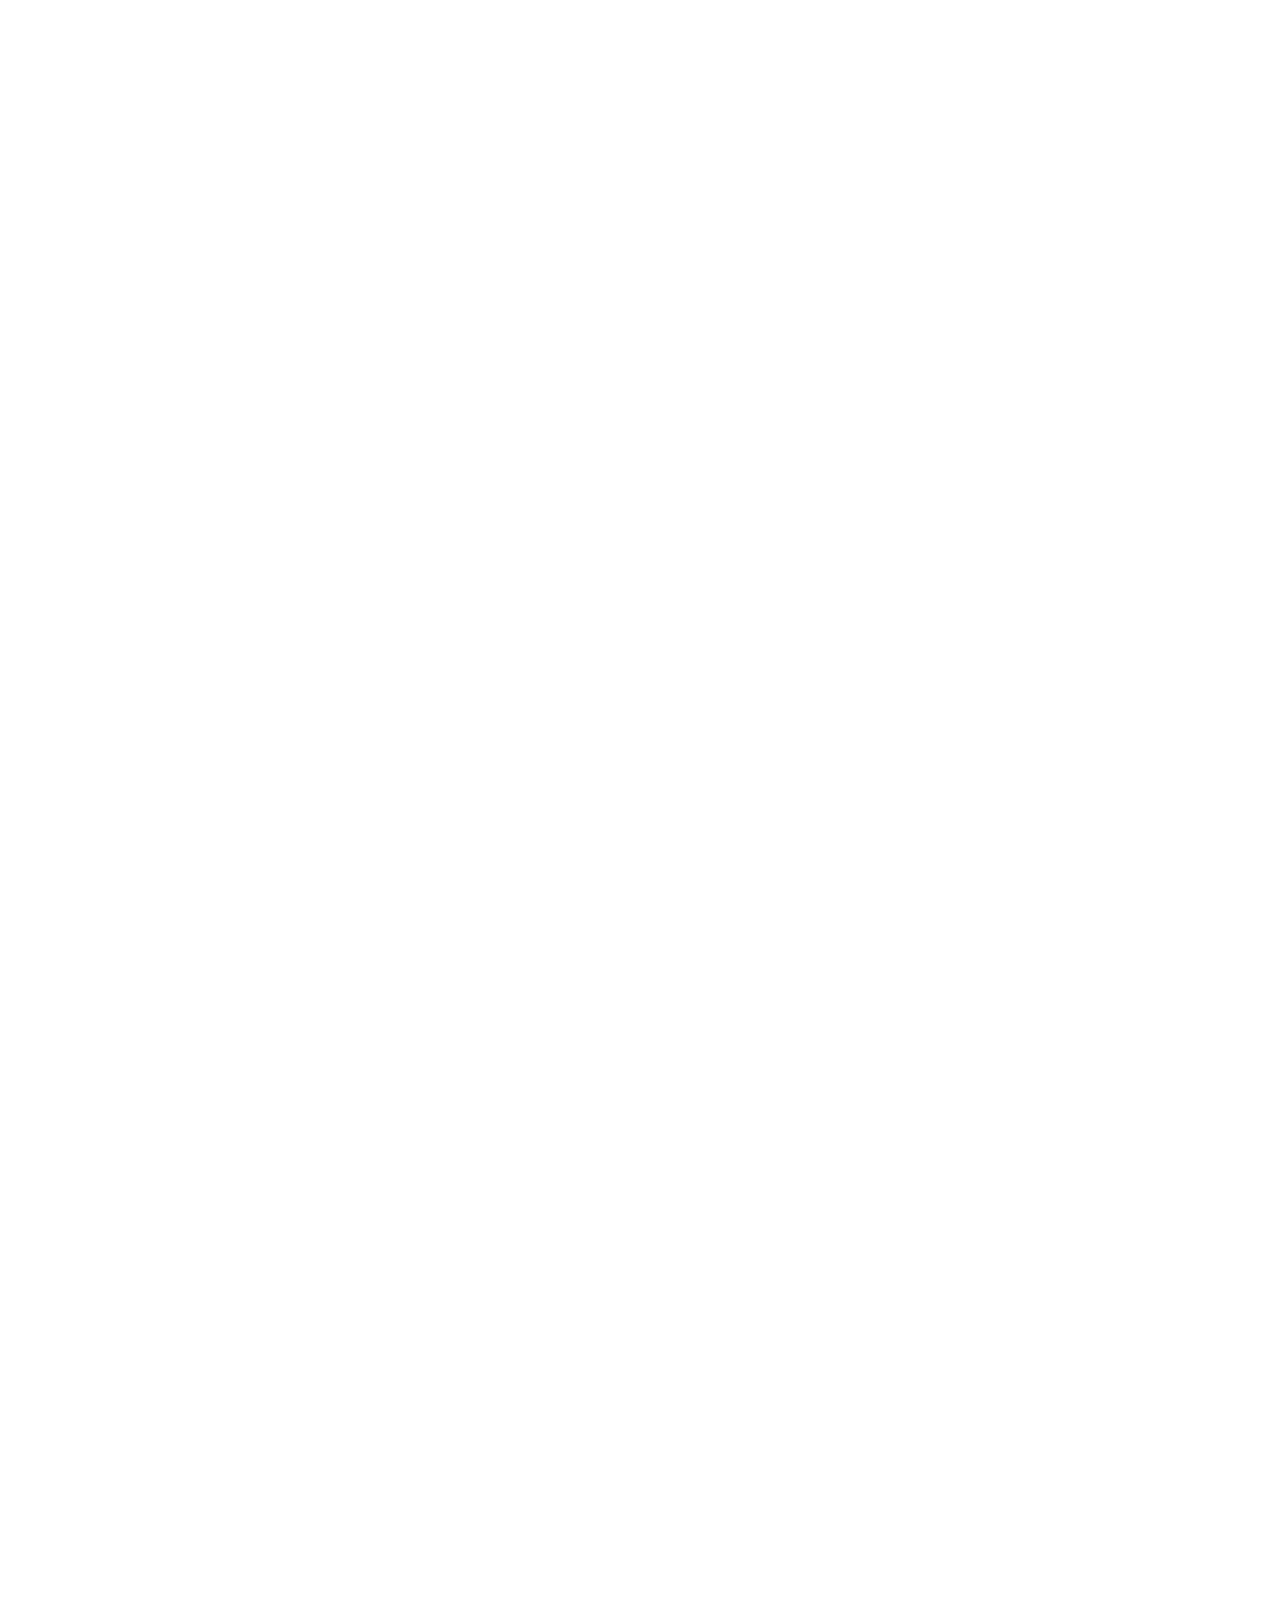
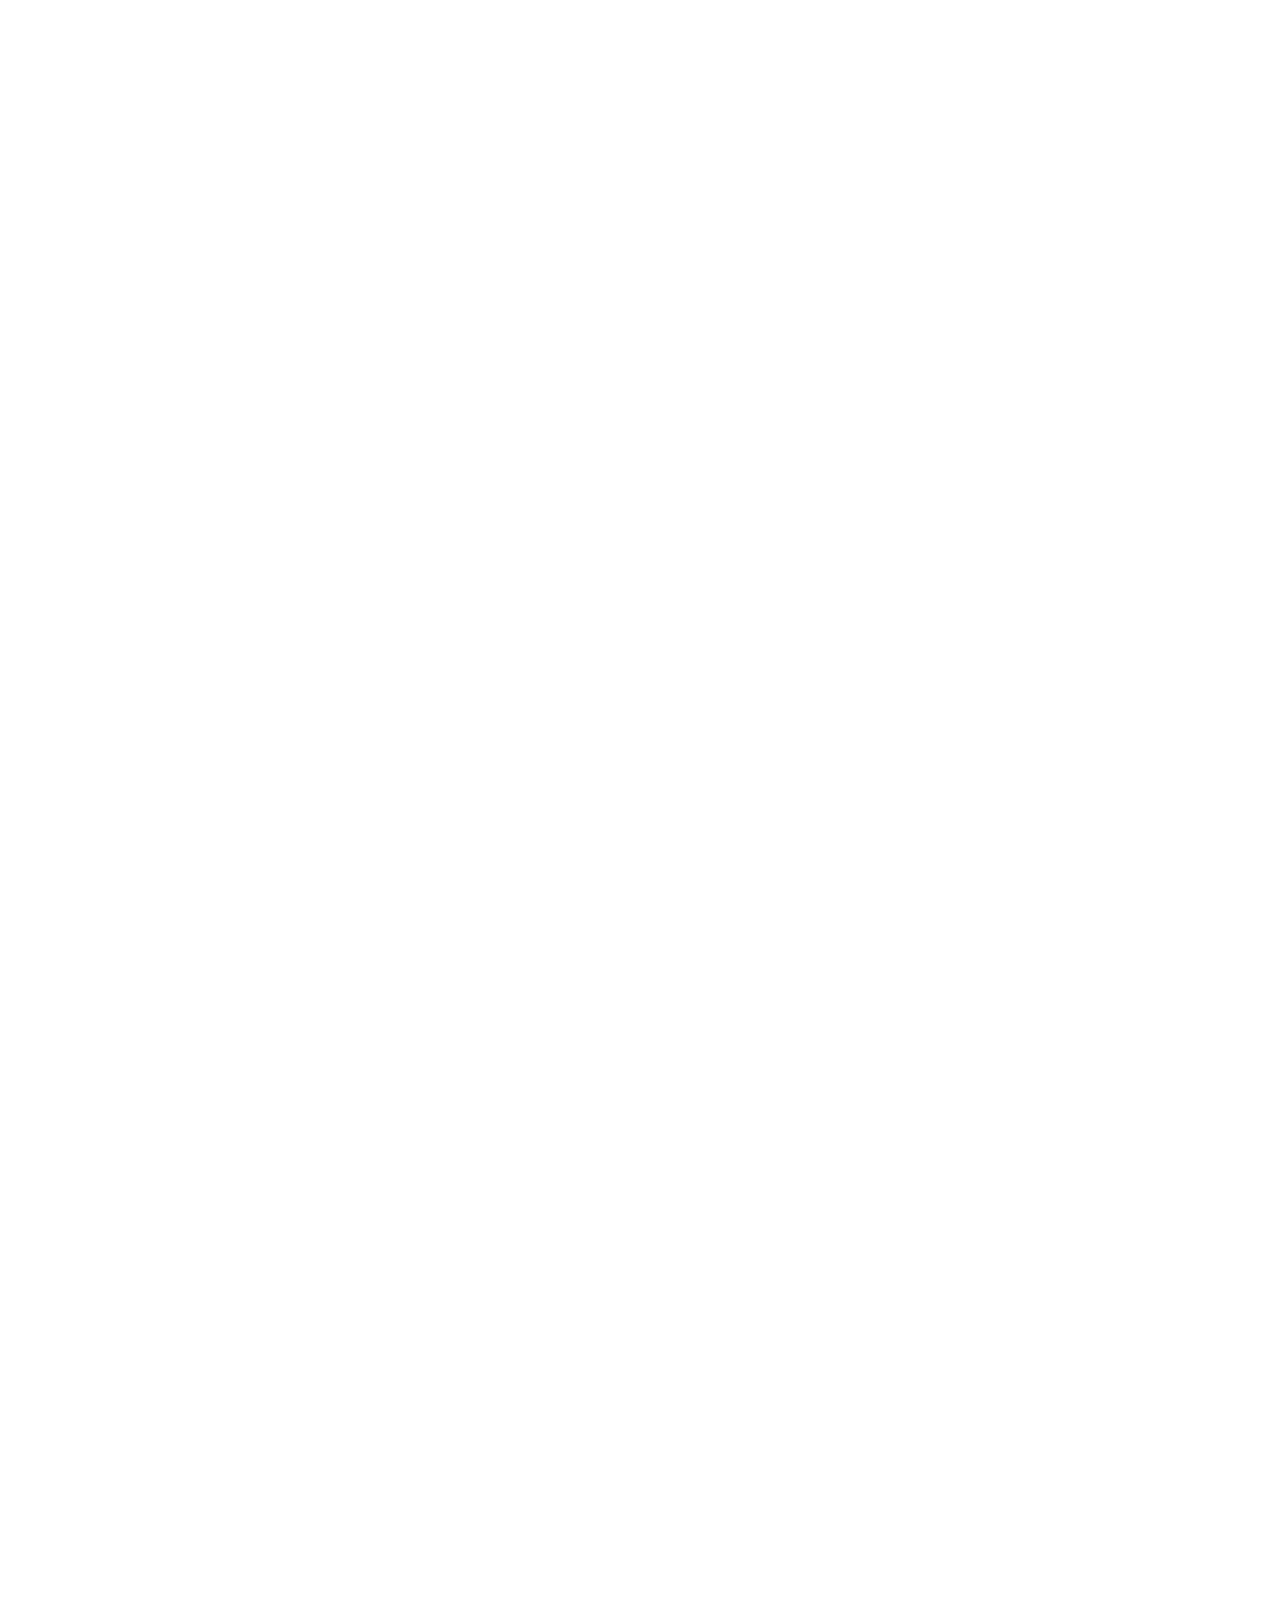
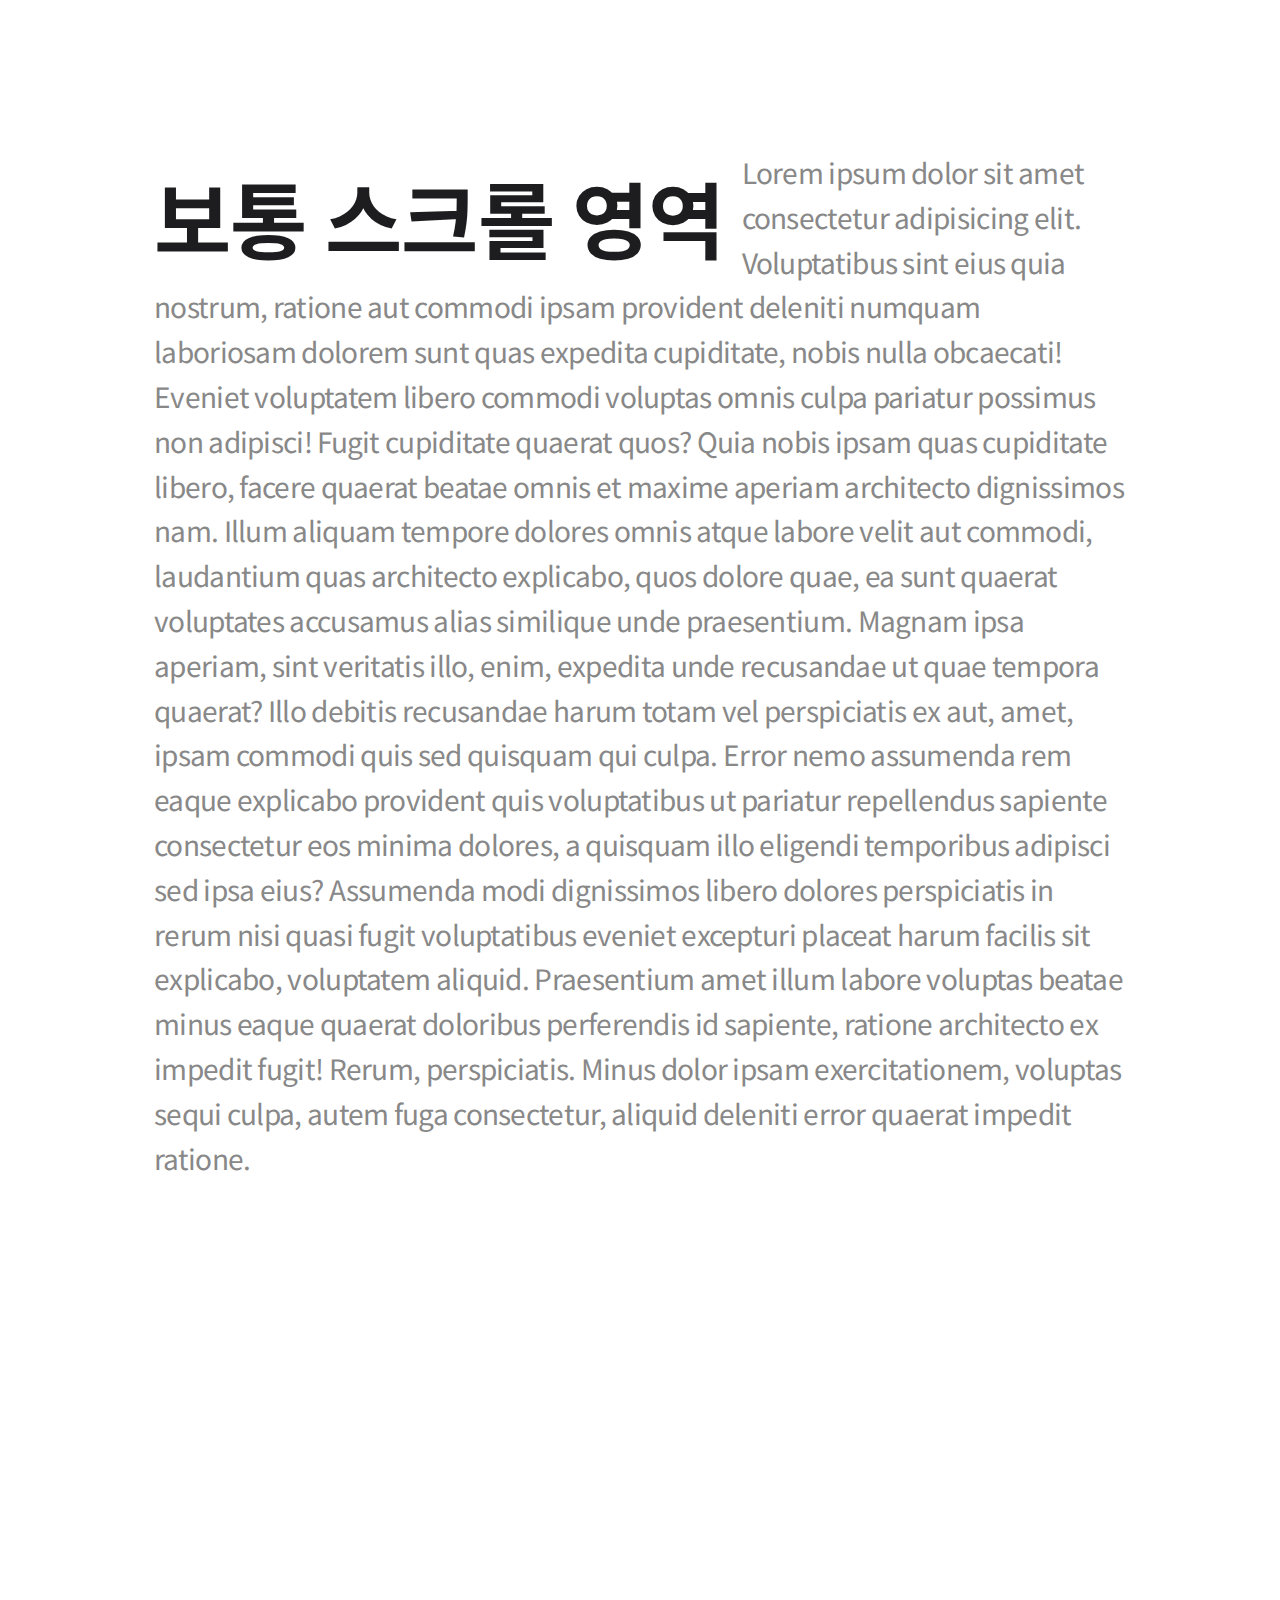
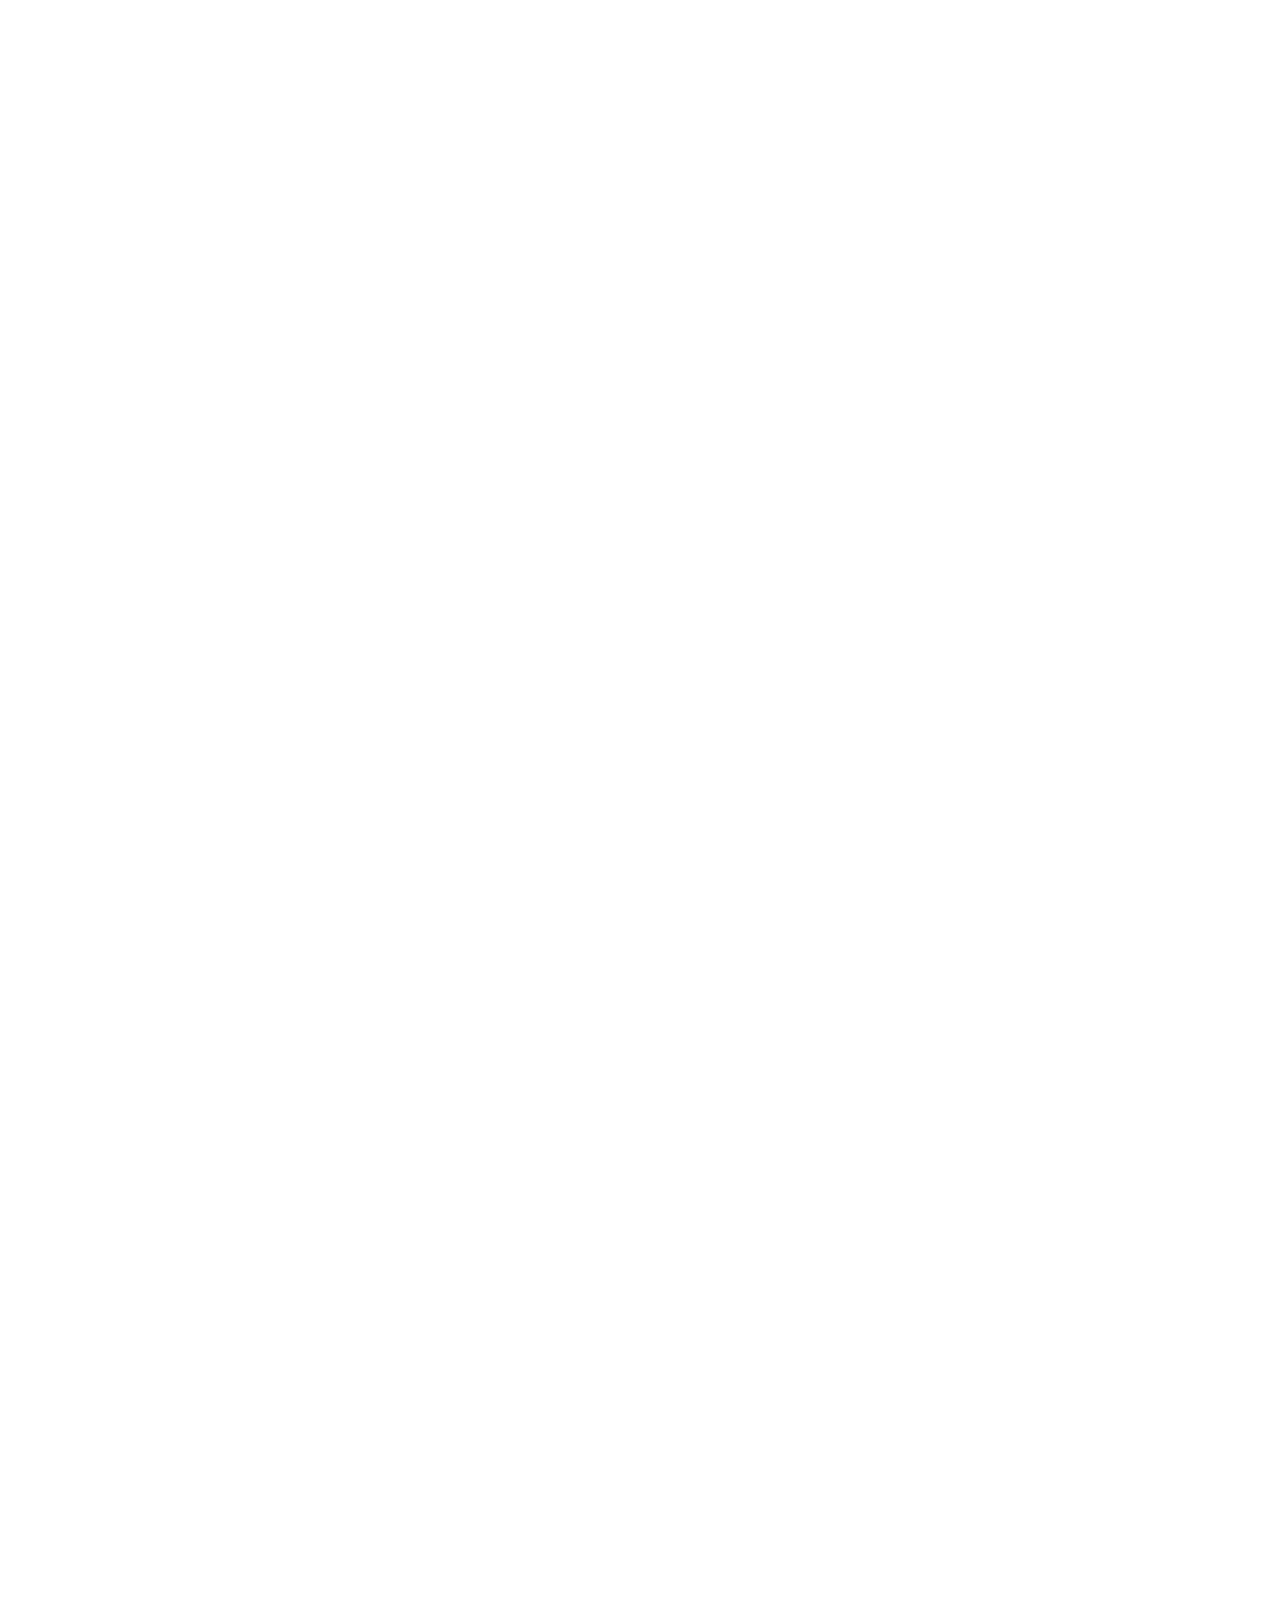
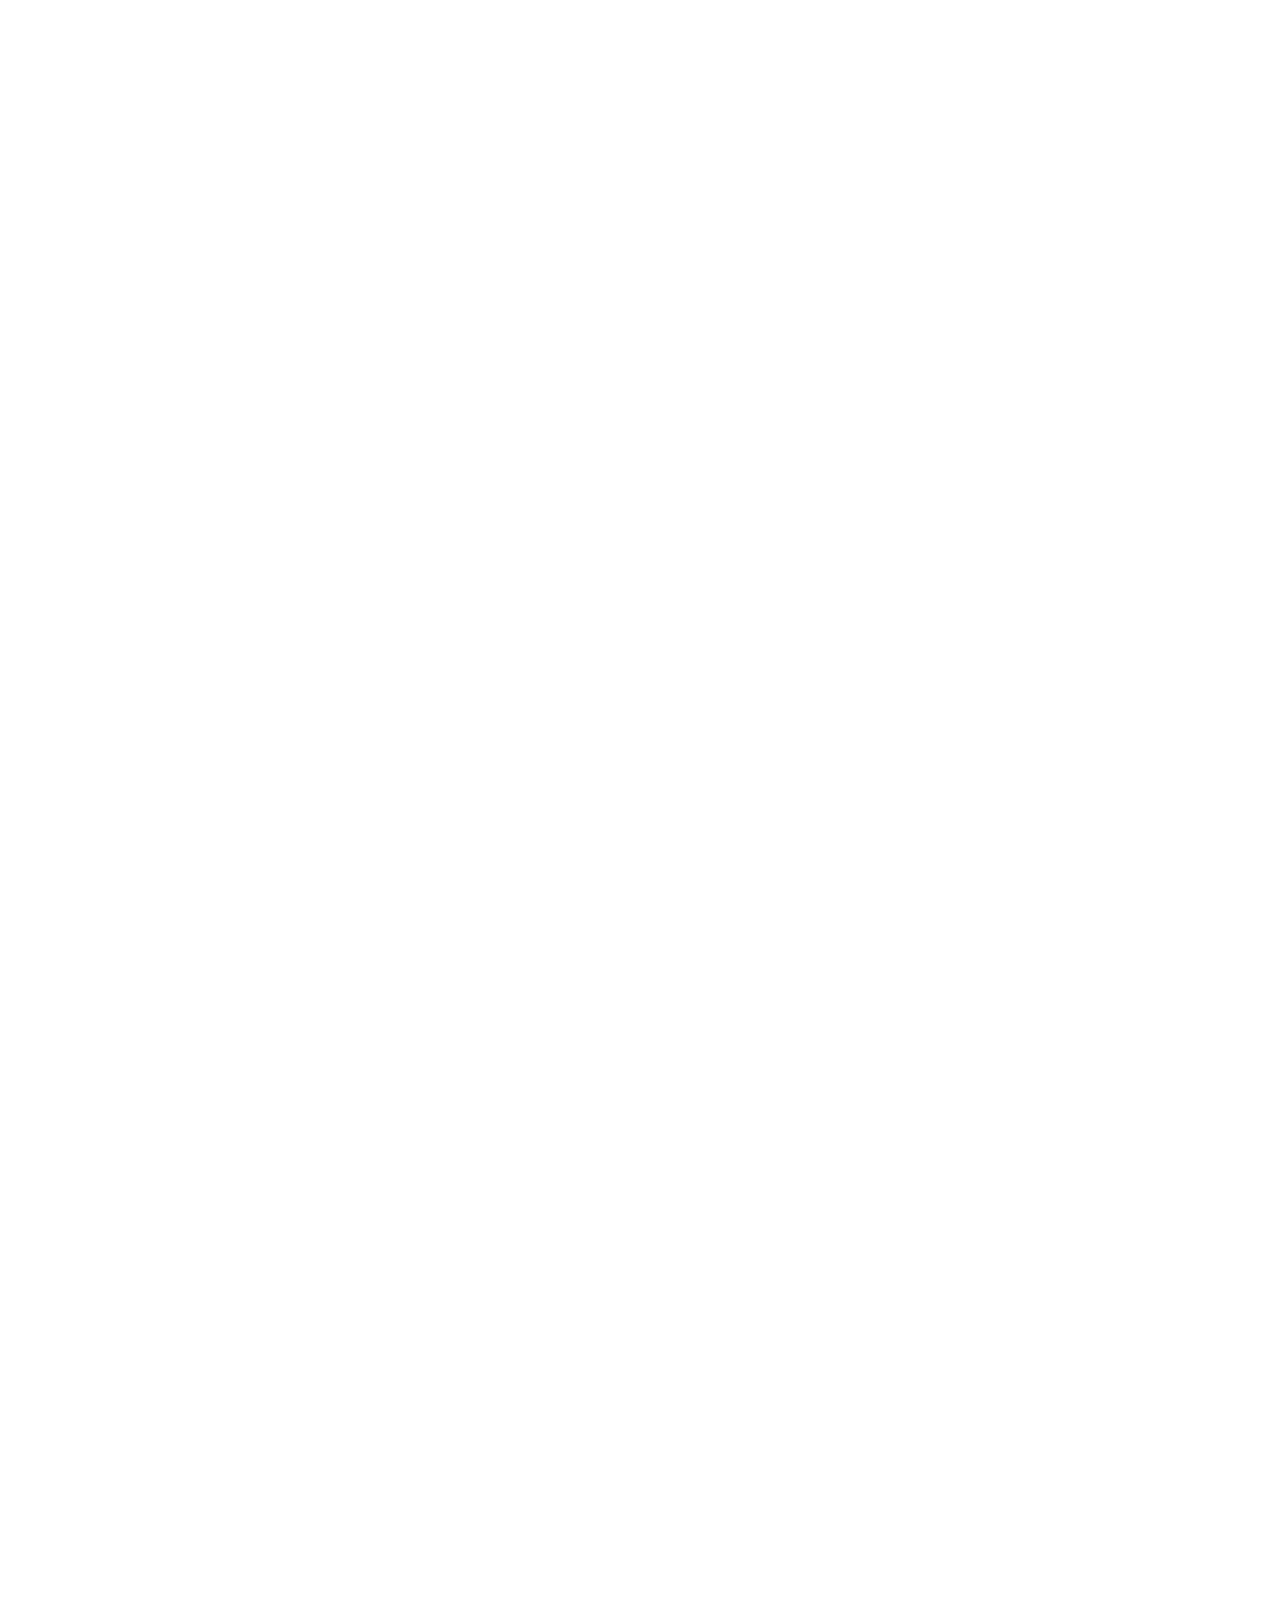
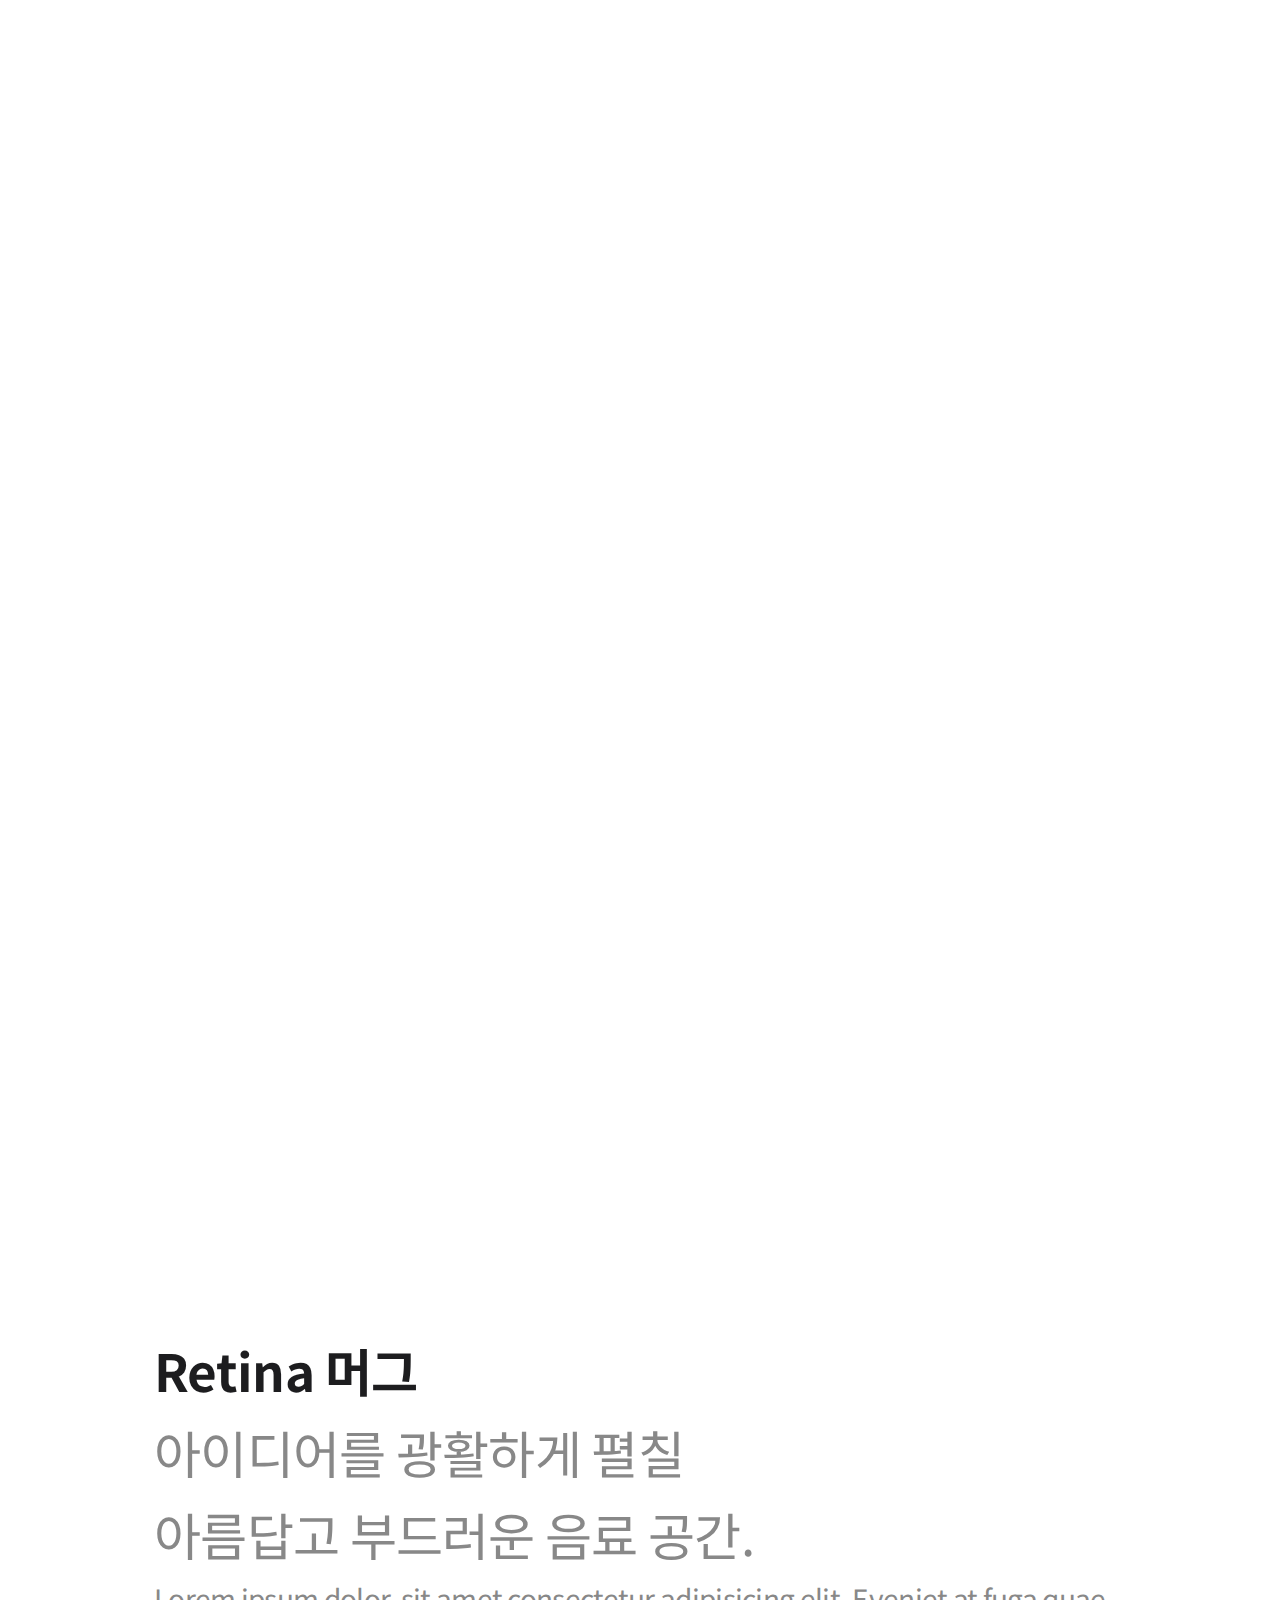
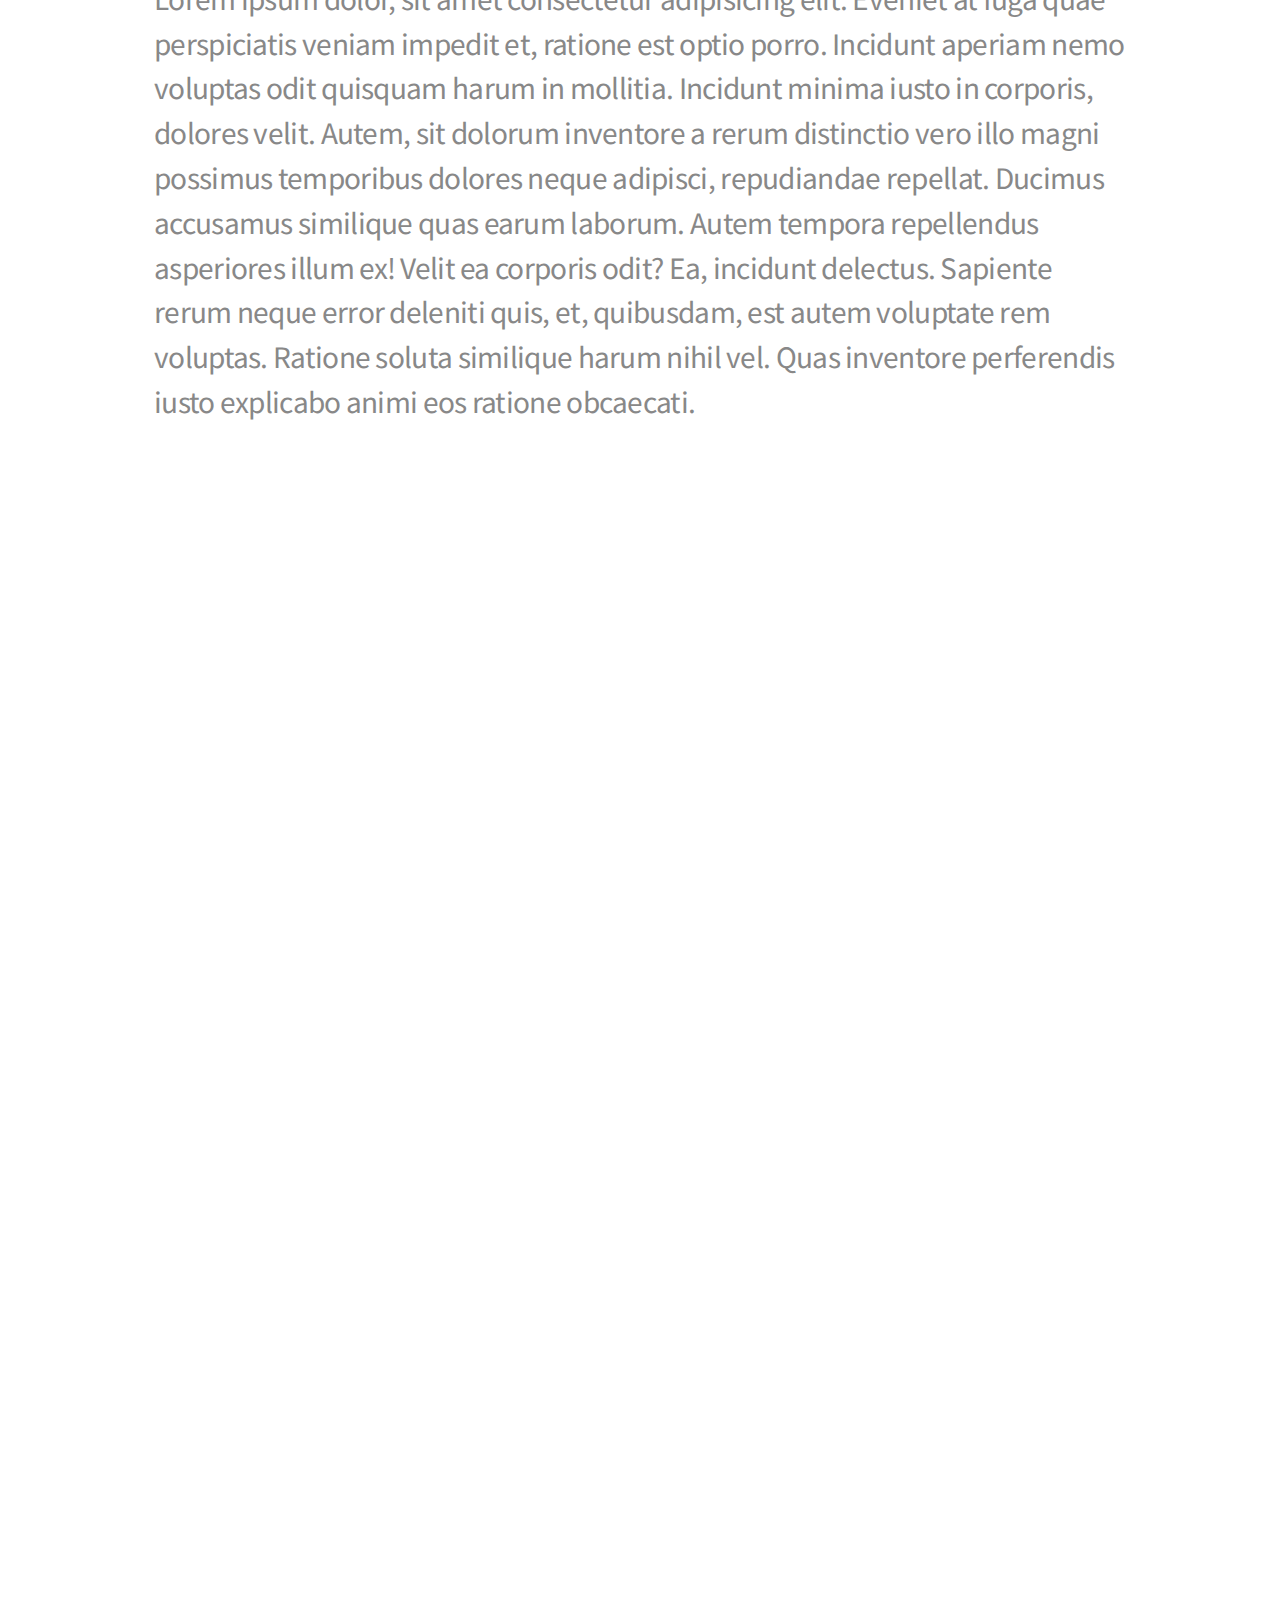
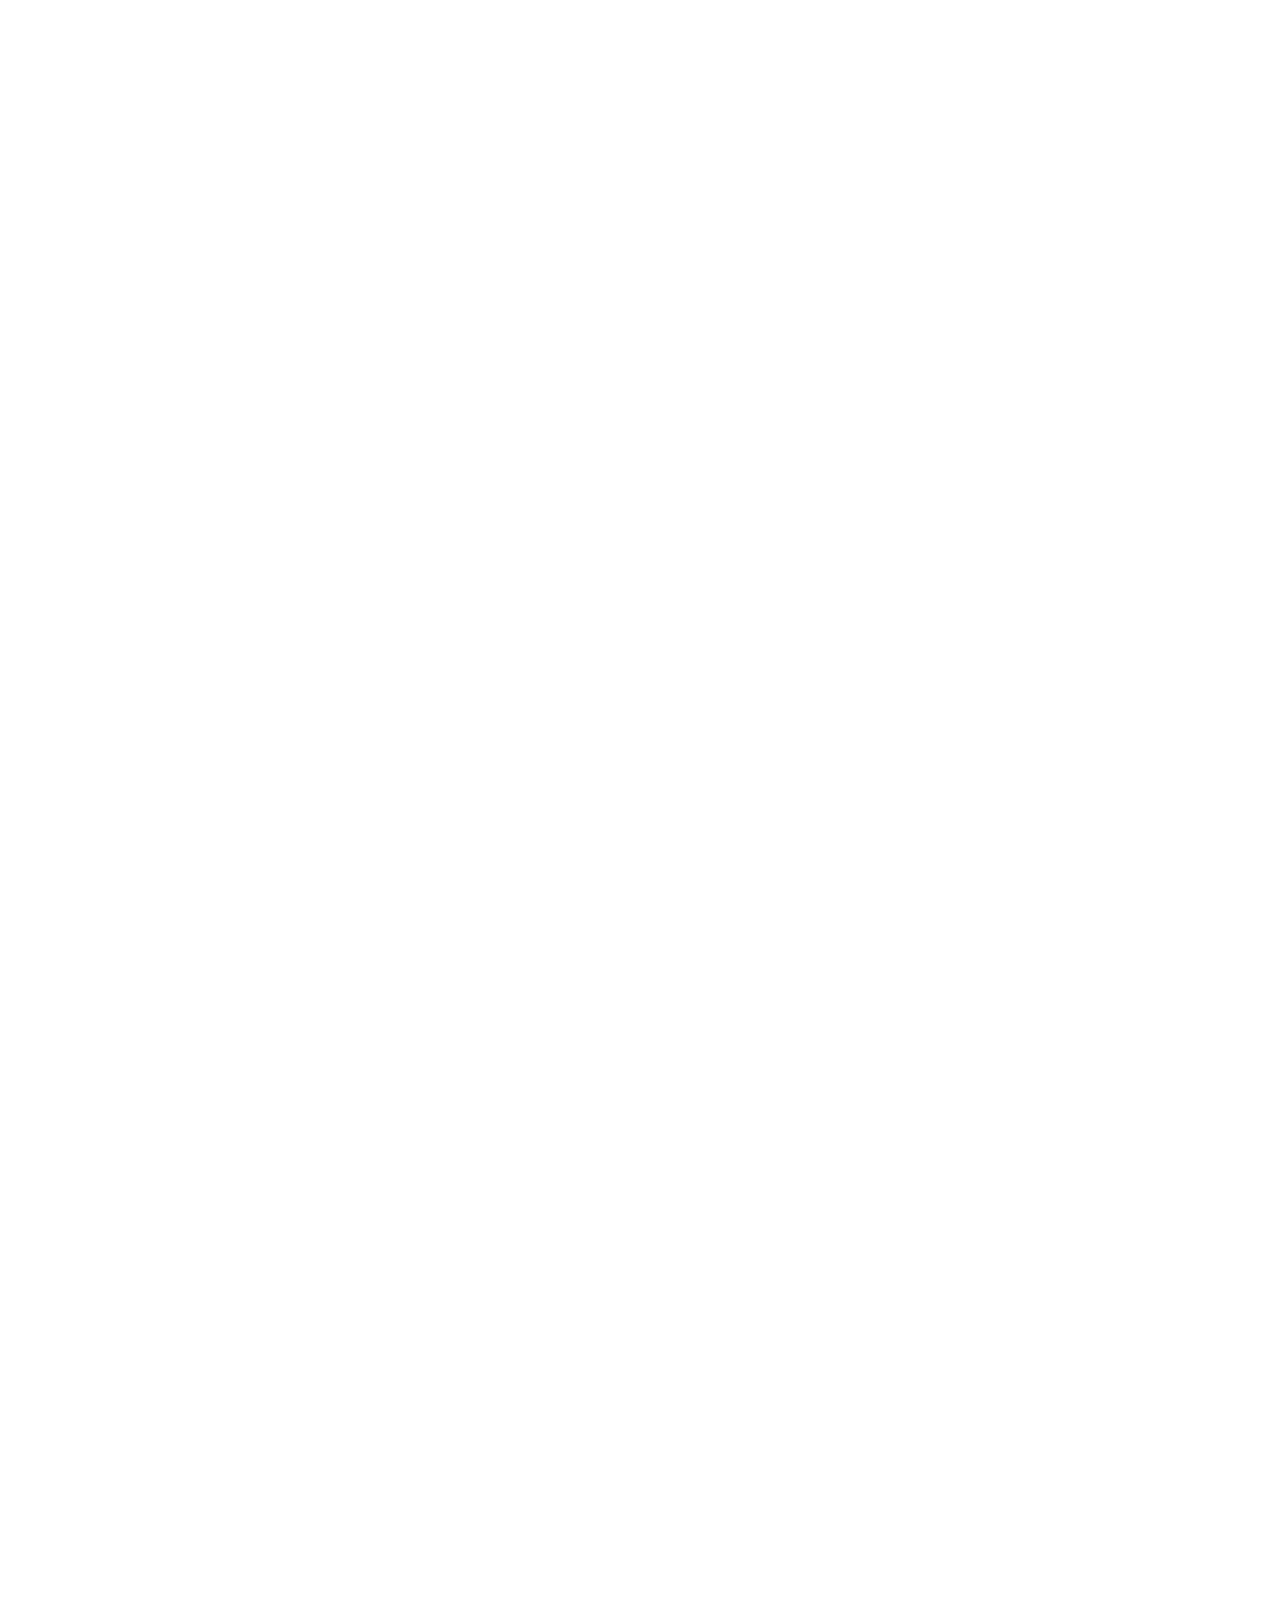
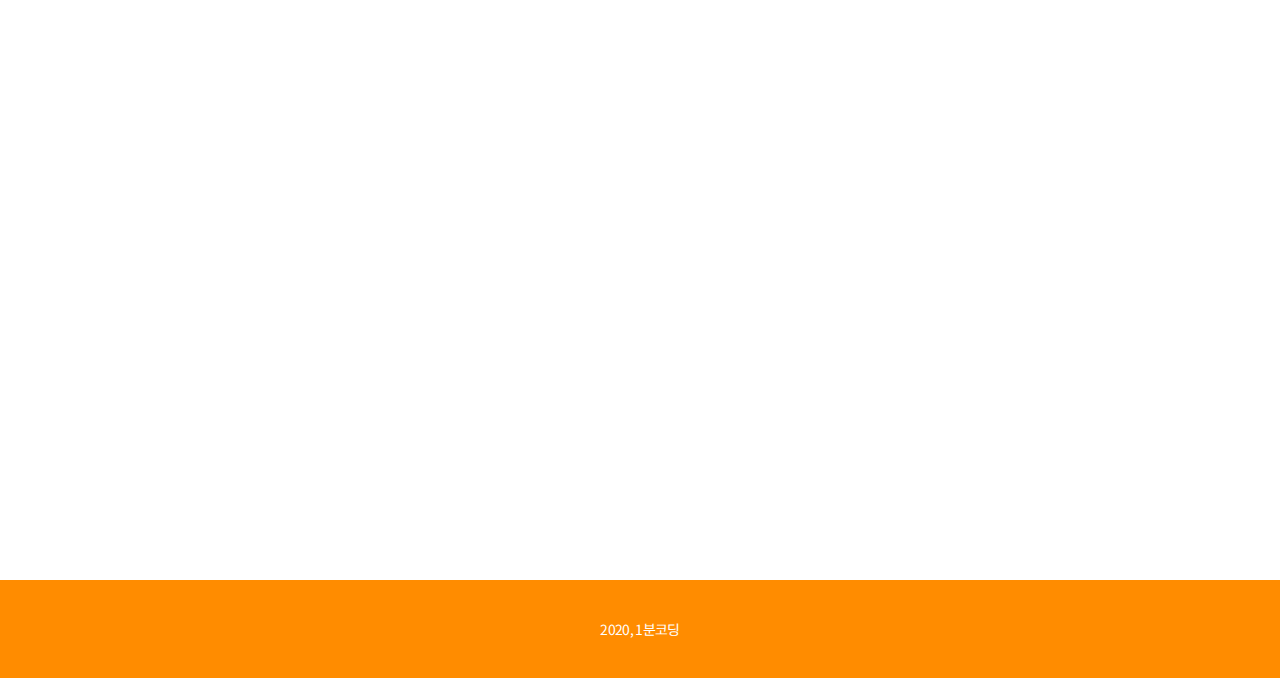
==== commit 2dbe2730: "두번째 스크롤 비디오 처리" ====
--- a/index.html
+++ b/index.html
@@ -68,6 +68,9 @@
             </p>
         </section>
         <section class="scroll-section" id="scroll-section-2">
+            <div class="sticky-elem sticky-elem-canvas">
+                <canvas id="video-canvas-1" width="1920" height="1080"></canvas>
+            </div>
             <div class="sticky-elem main-message a">
                 <p>
                     <small>편안한 촉감</small>
--- a/css/main.css
+++ b/css/main.css
@@ -70,11 +70,13 @@
 }
 
 .scroll-section {
-	border: 3px solid red;
 	padding-top: 50vh;
 }
 
 #scroll-section-0 h1 {
+	position: relative;
+	top: -10vh;
+	z-index: 5;
 	font-size: 4rem;
 	text-align: center;
 }
@@ -123,6 +125,7 @@
 .desc-message {
 	width: 50%;
 	font-weight: bold;
+	opacity: 0;
 }
 
 .pin {
@@ -187,7 +190,13 @@
 
 .sticky-elem-canvas {
 	top:0;
-	background: #ccc;
+	height: 100%;
+}
+
+.sticky-elem-canvas canvas {
+	position: absolute;
+	top: 50%;
+	left: 50%;
 }
 
 @media (min-width: 1024px) {
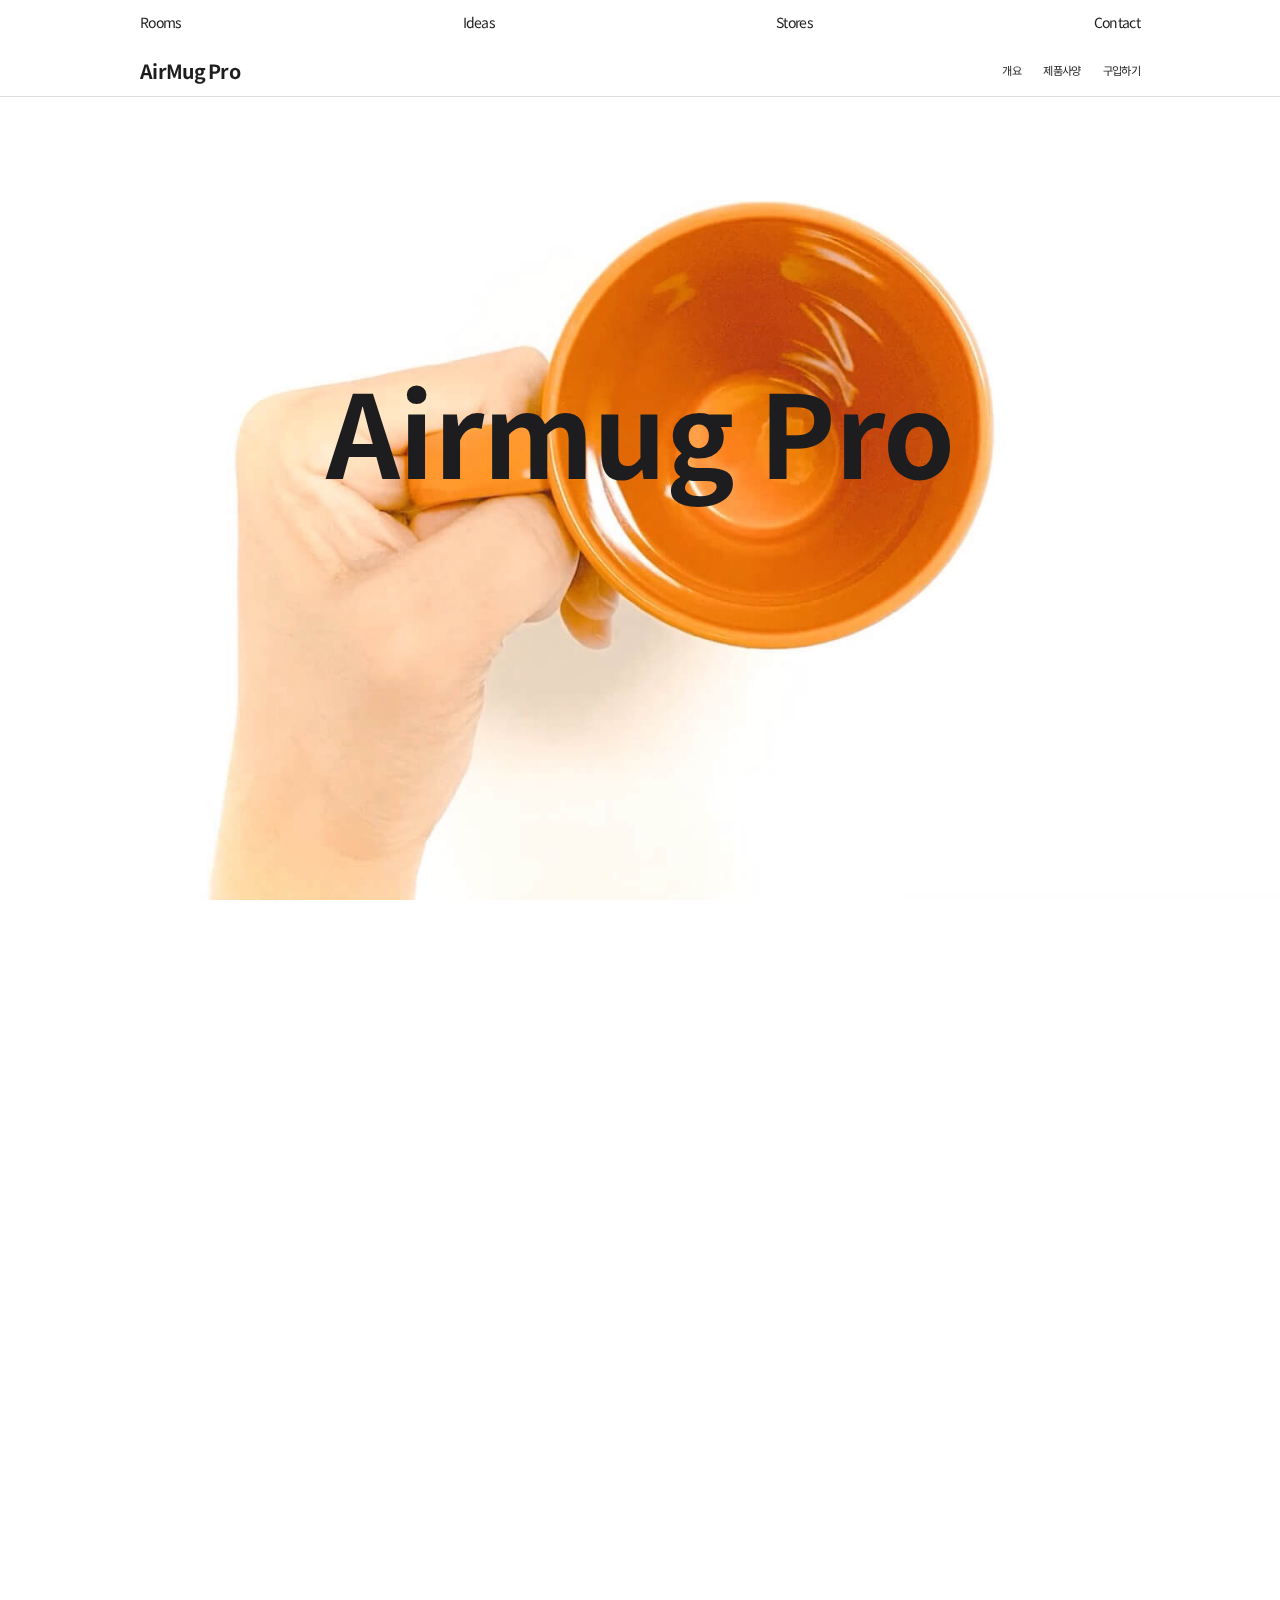
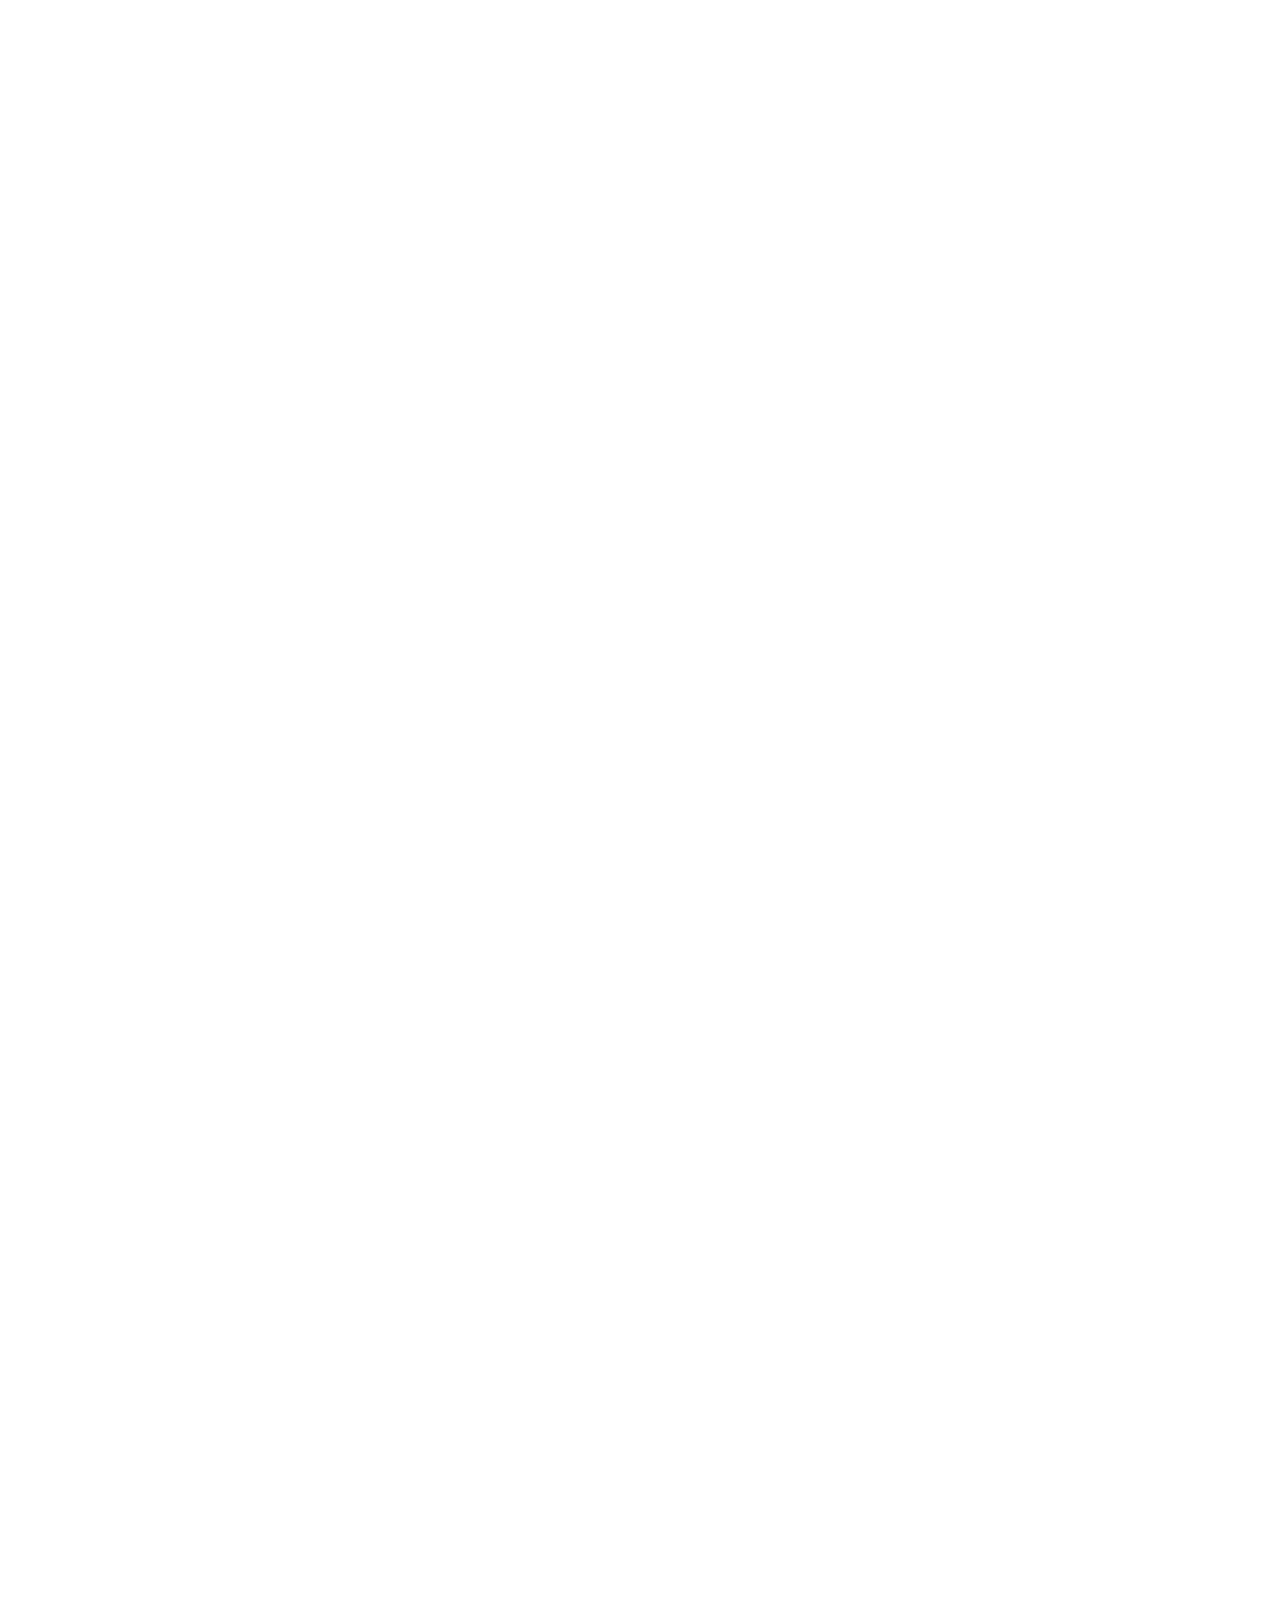
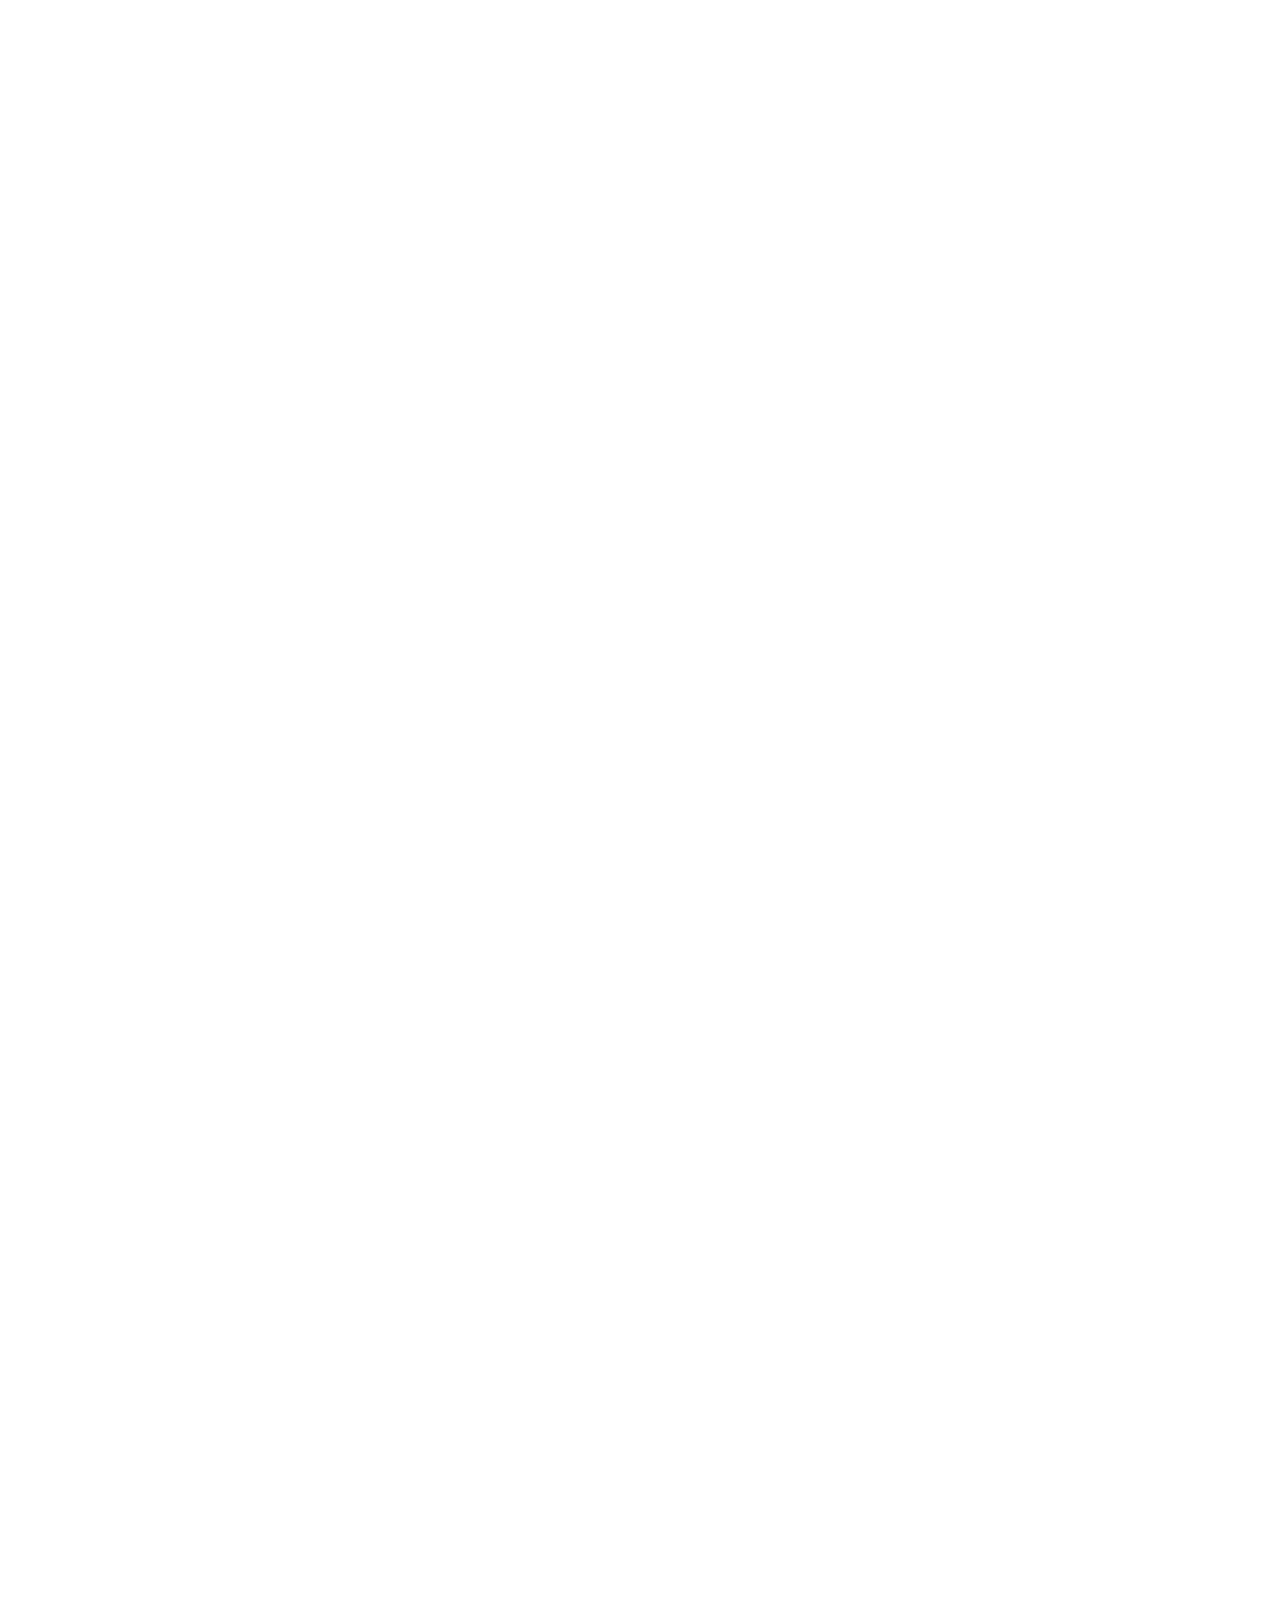
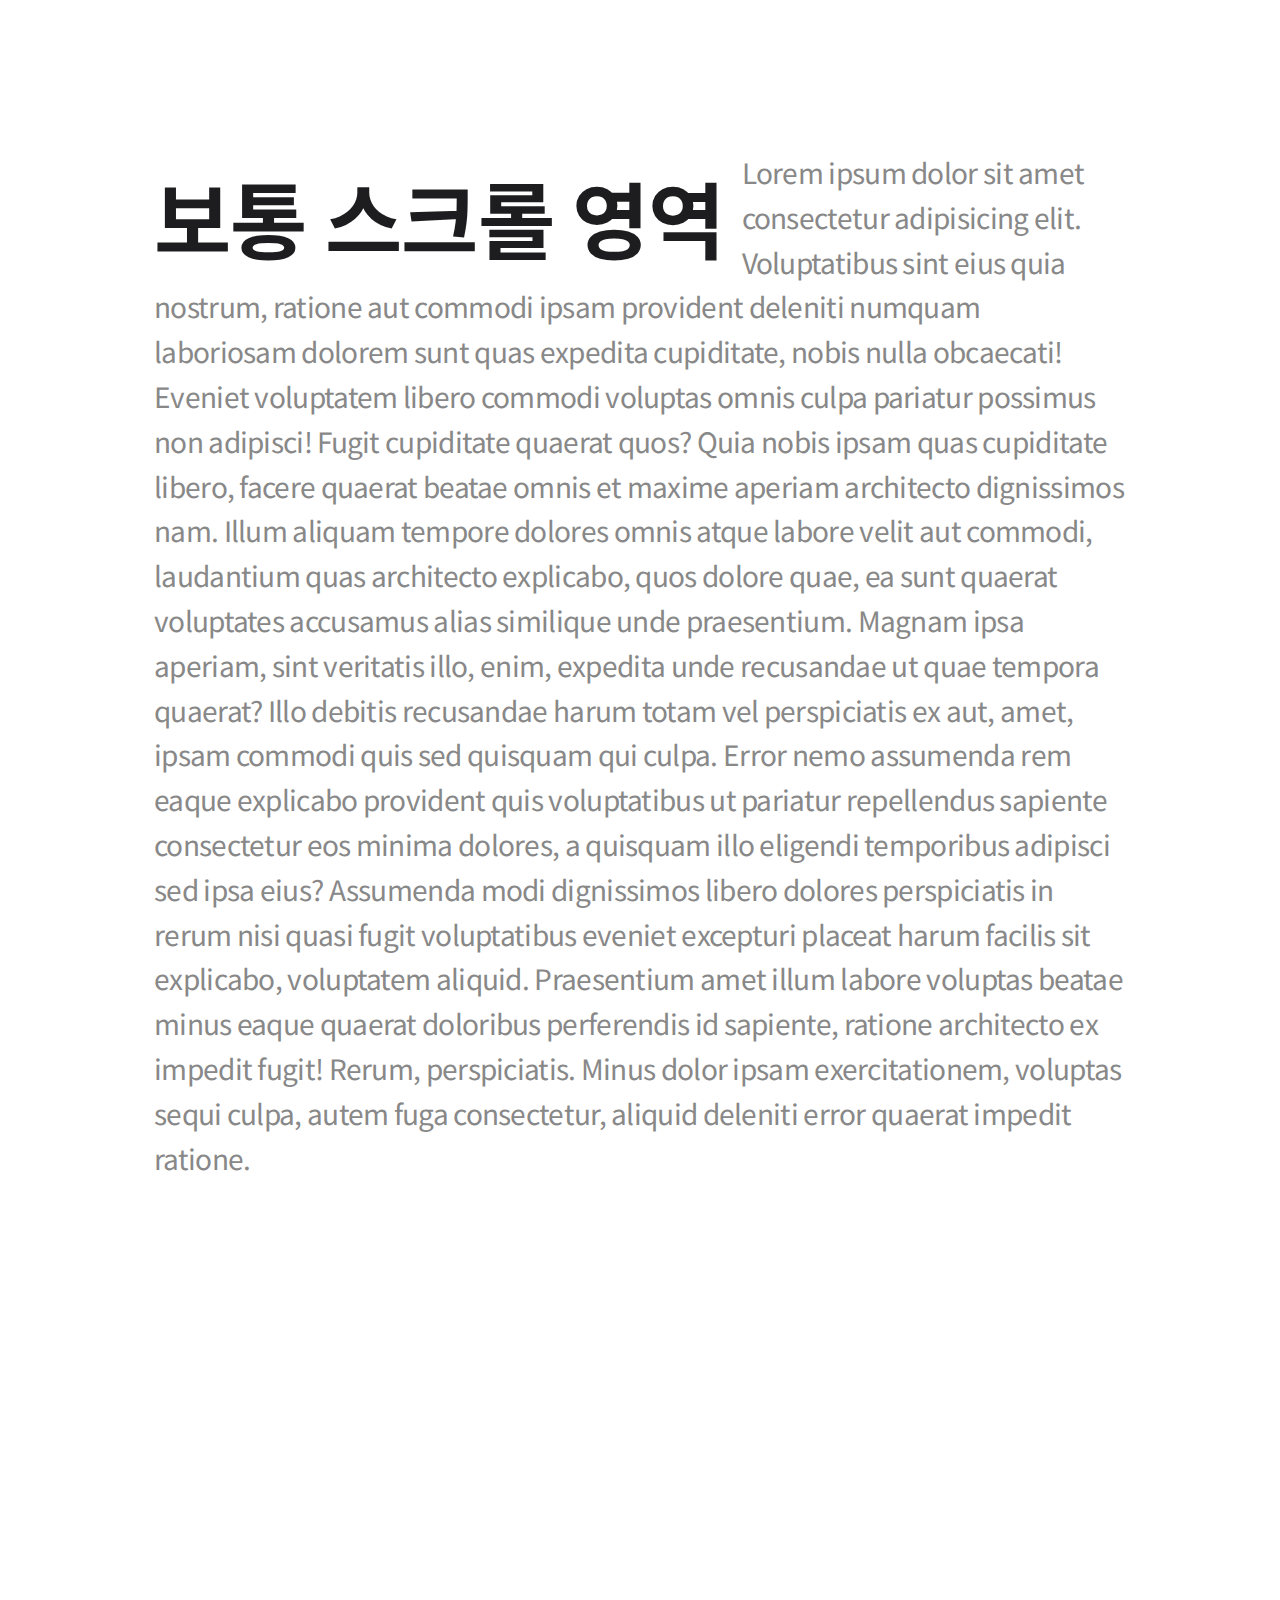
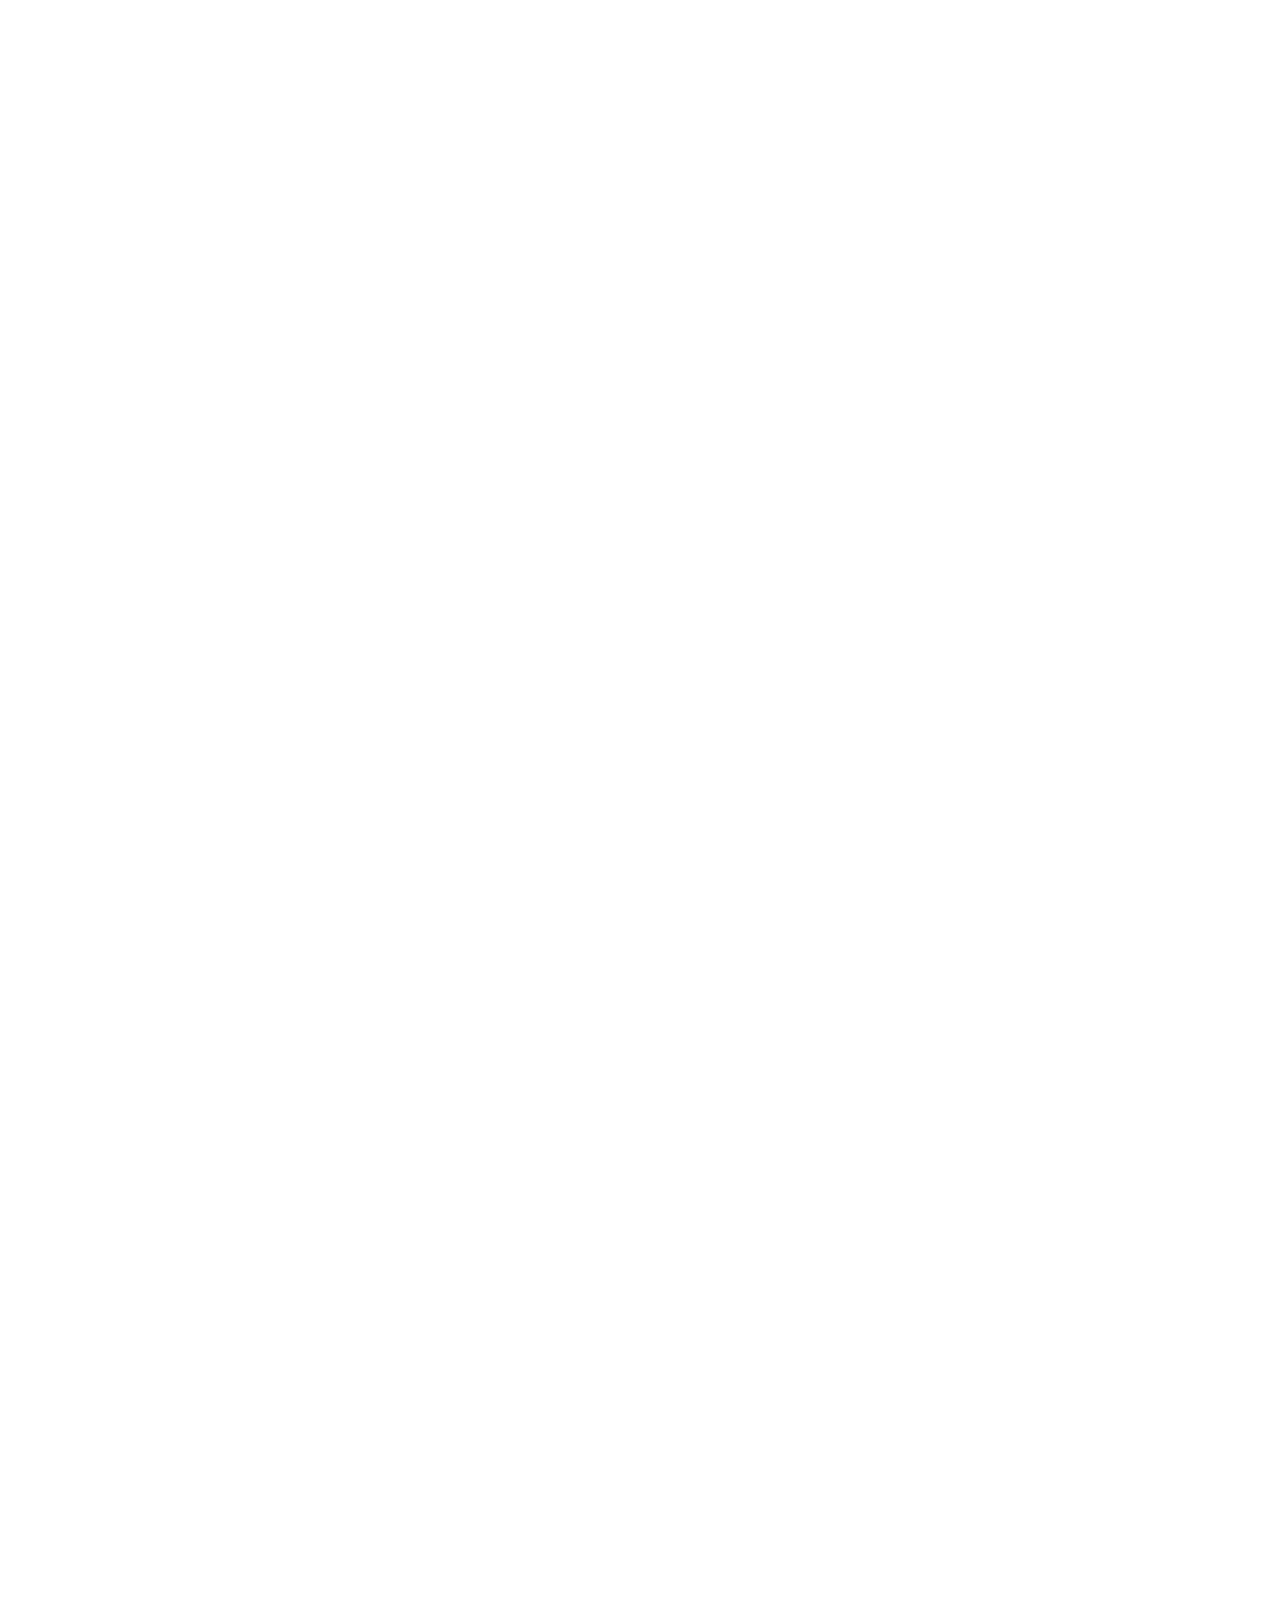
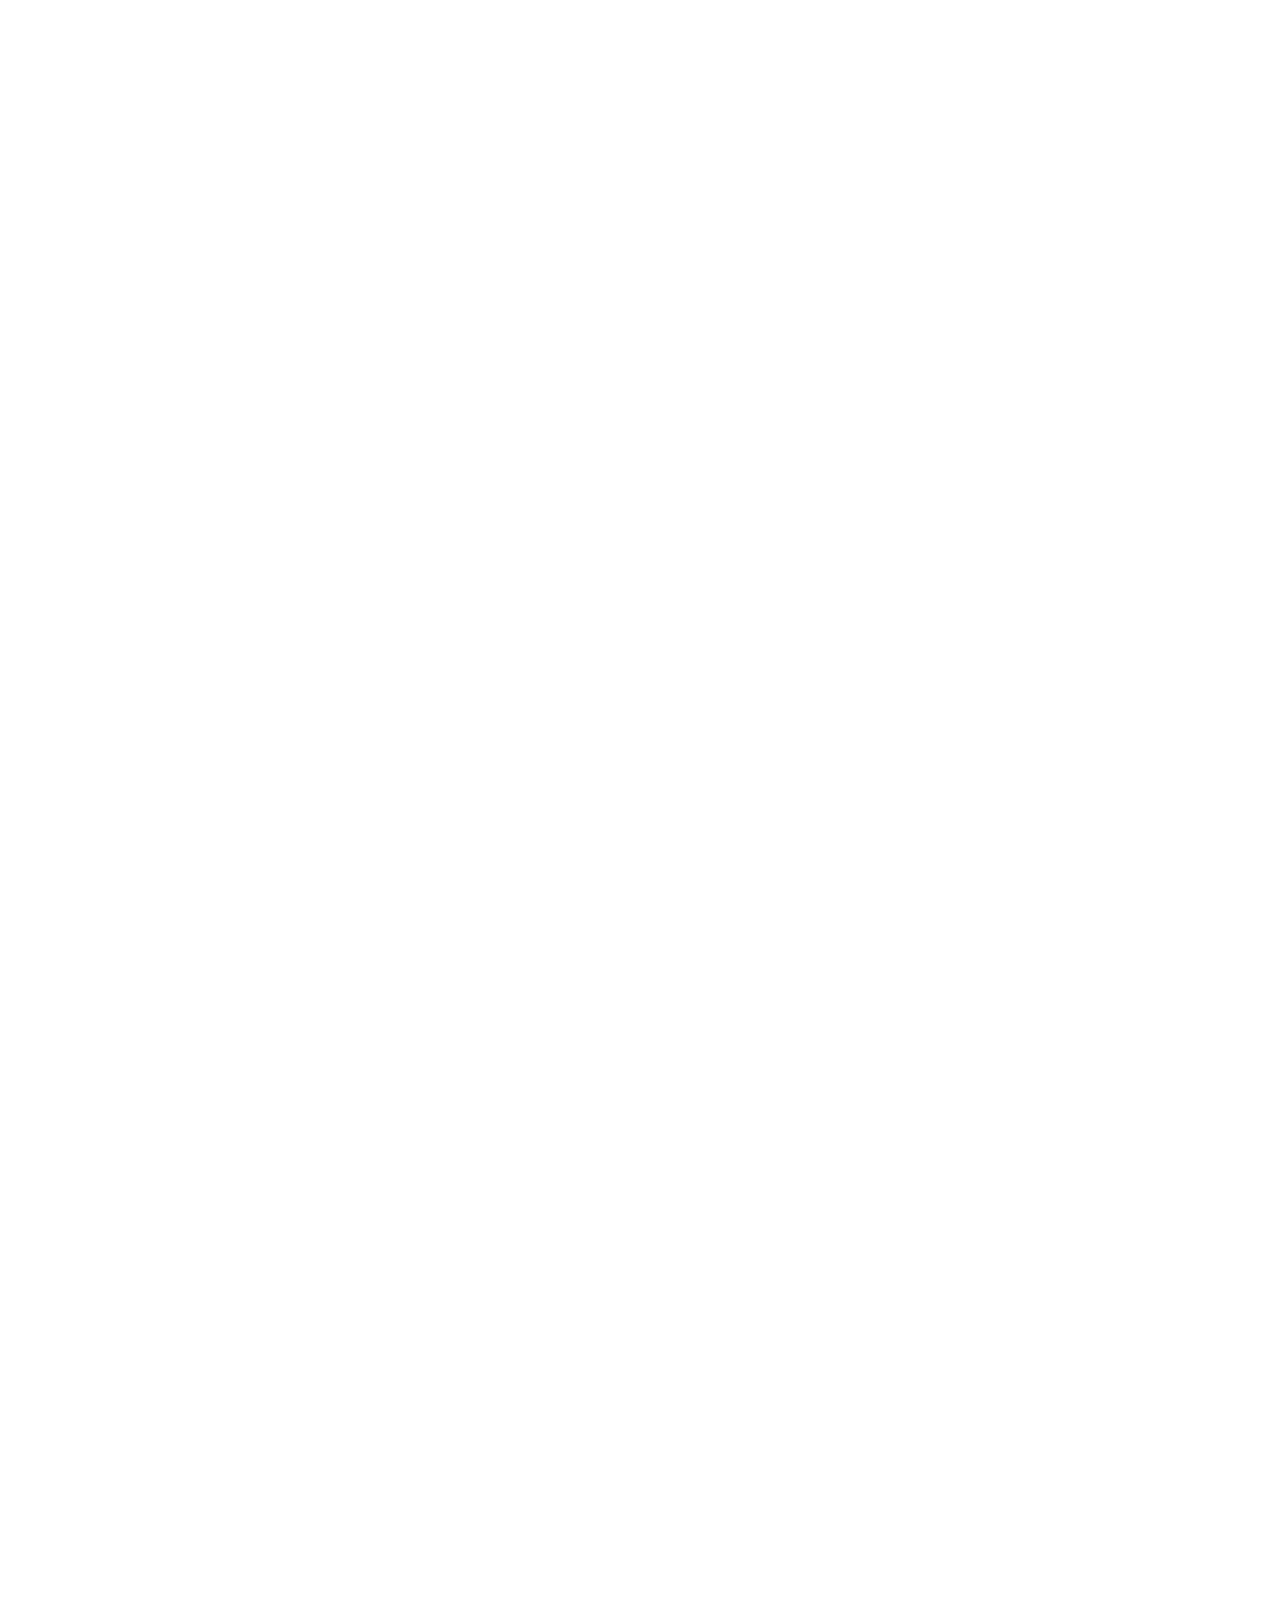
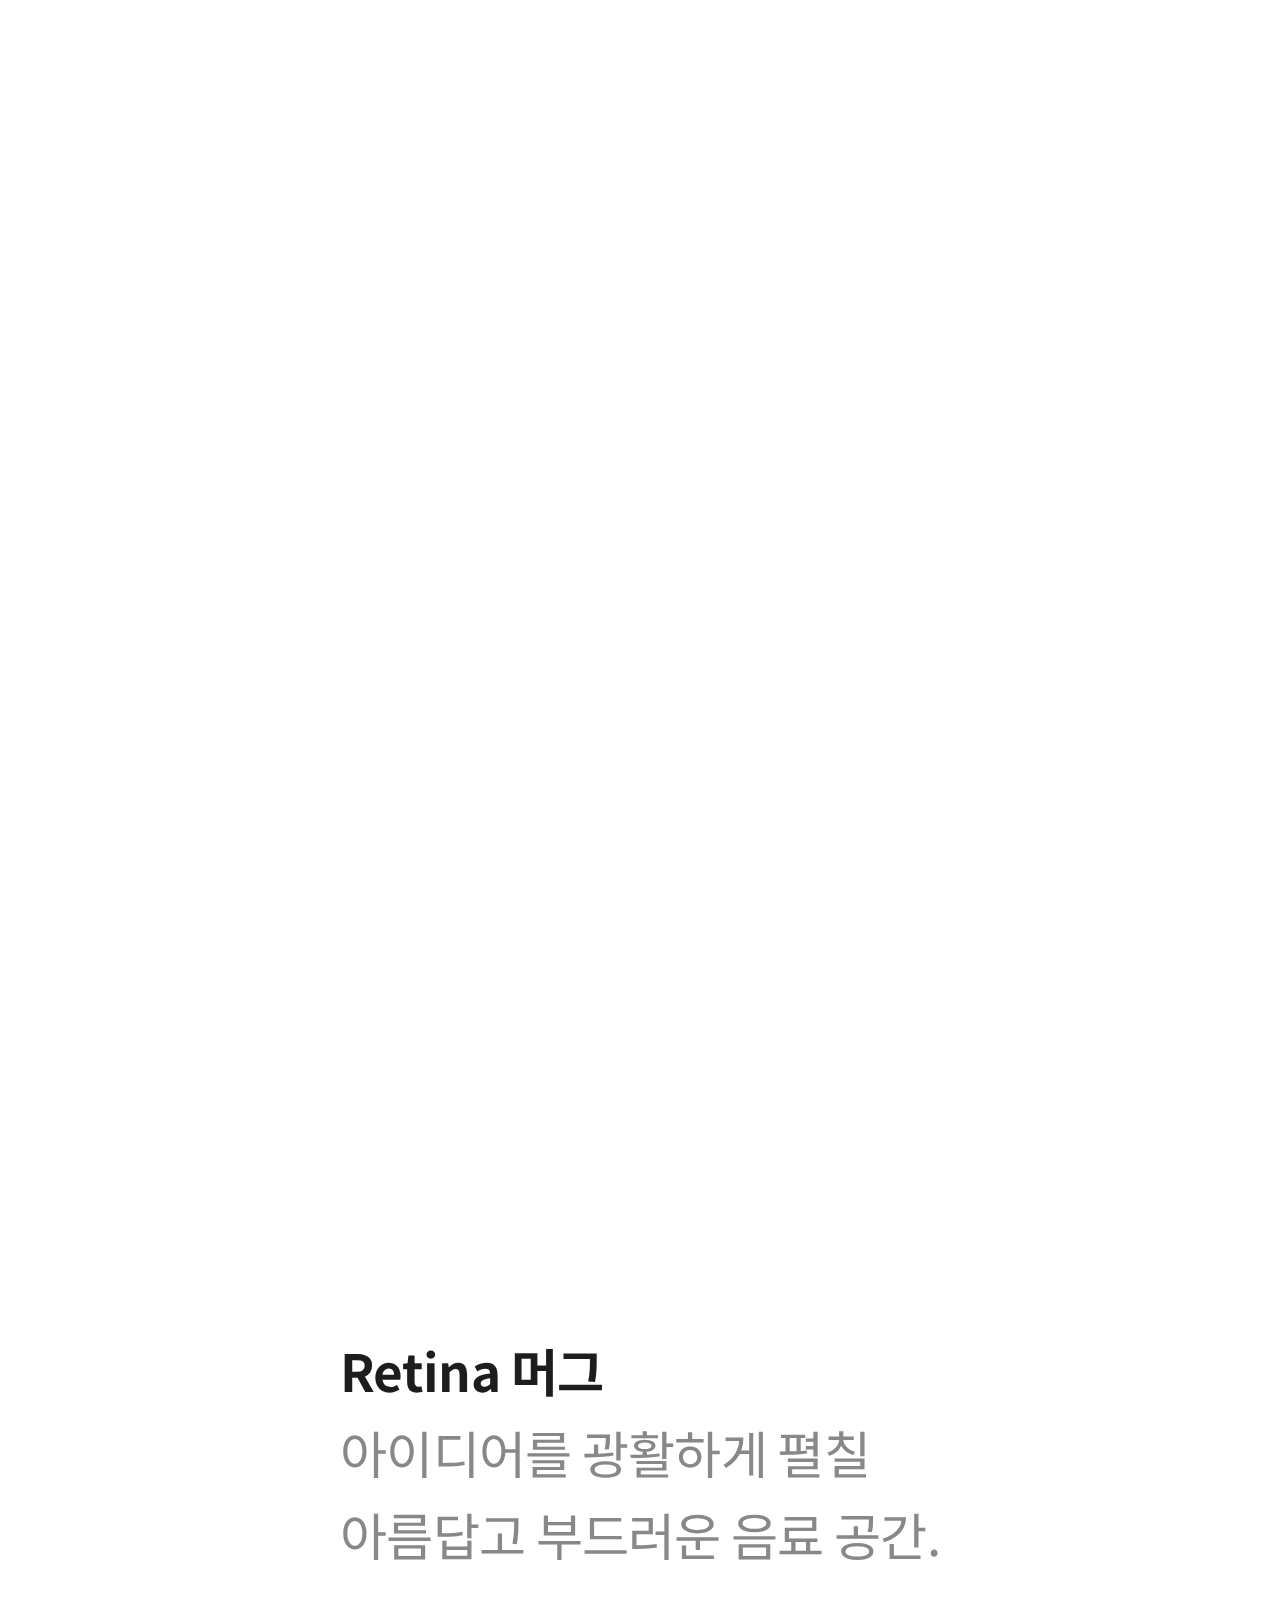
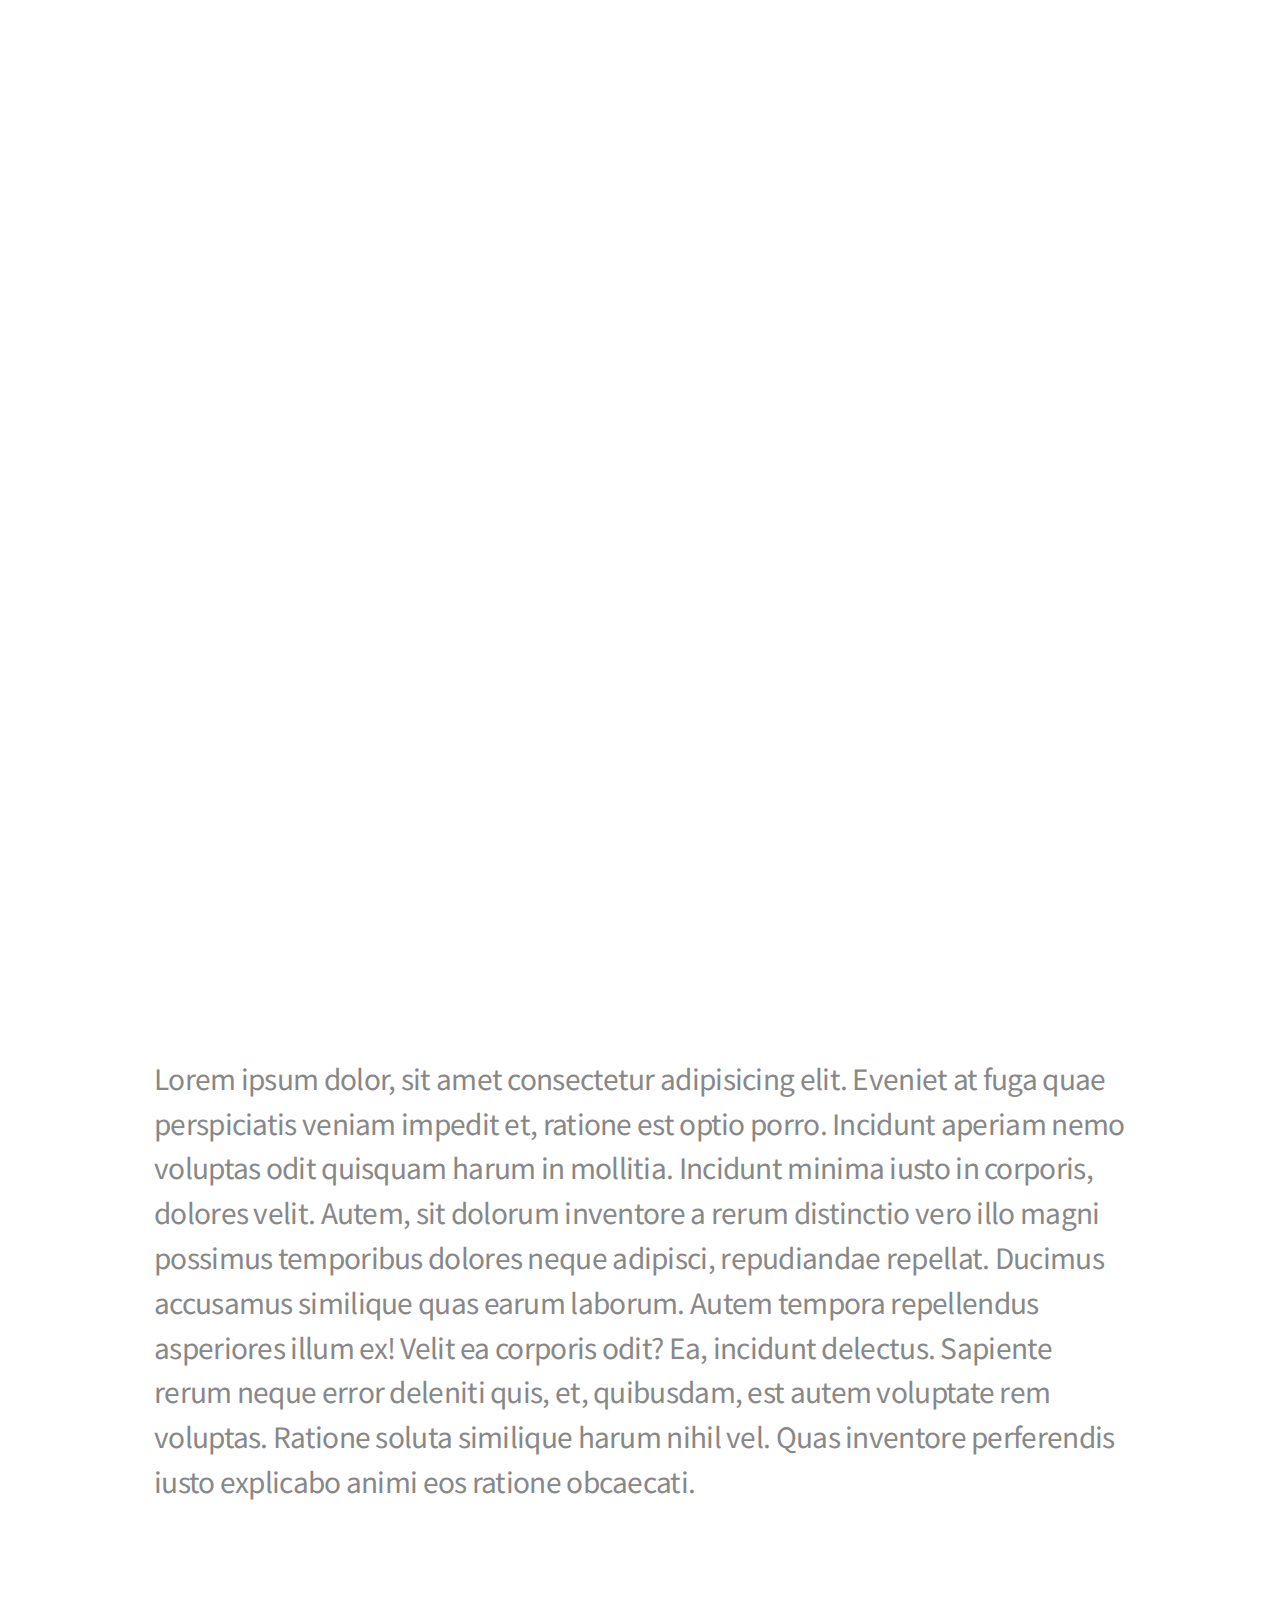
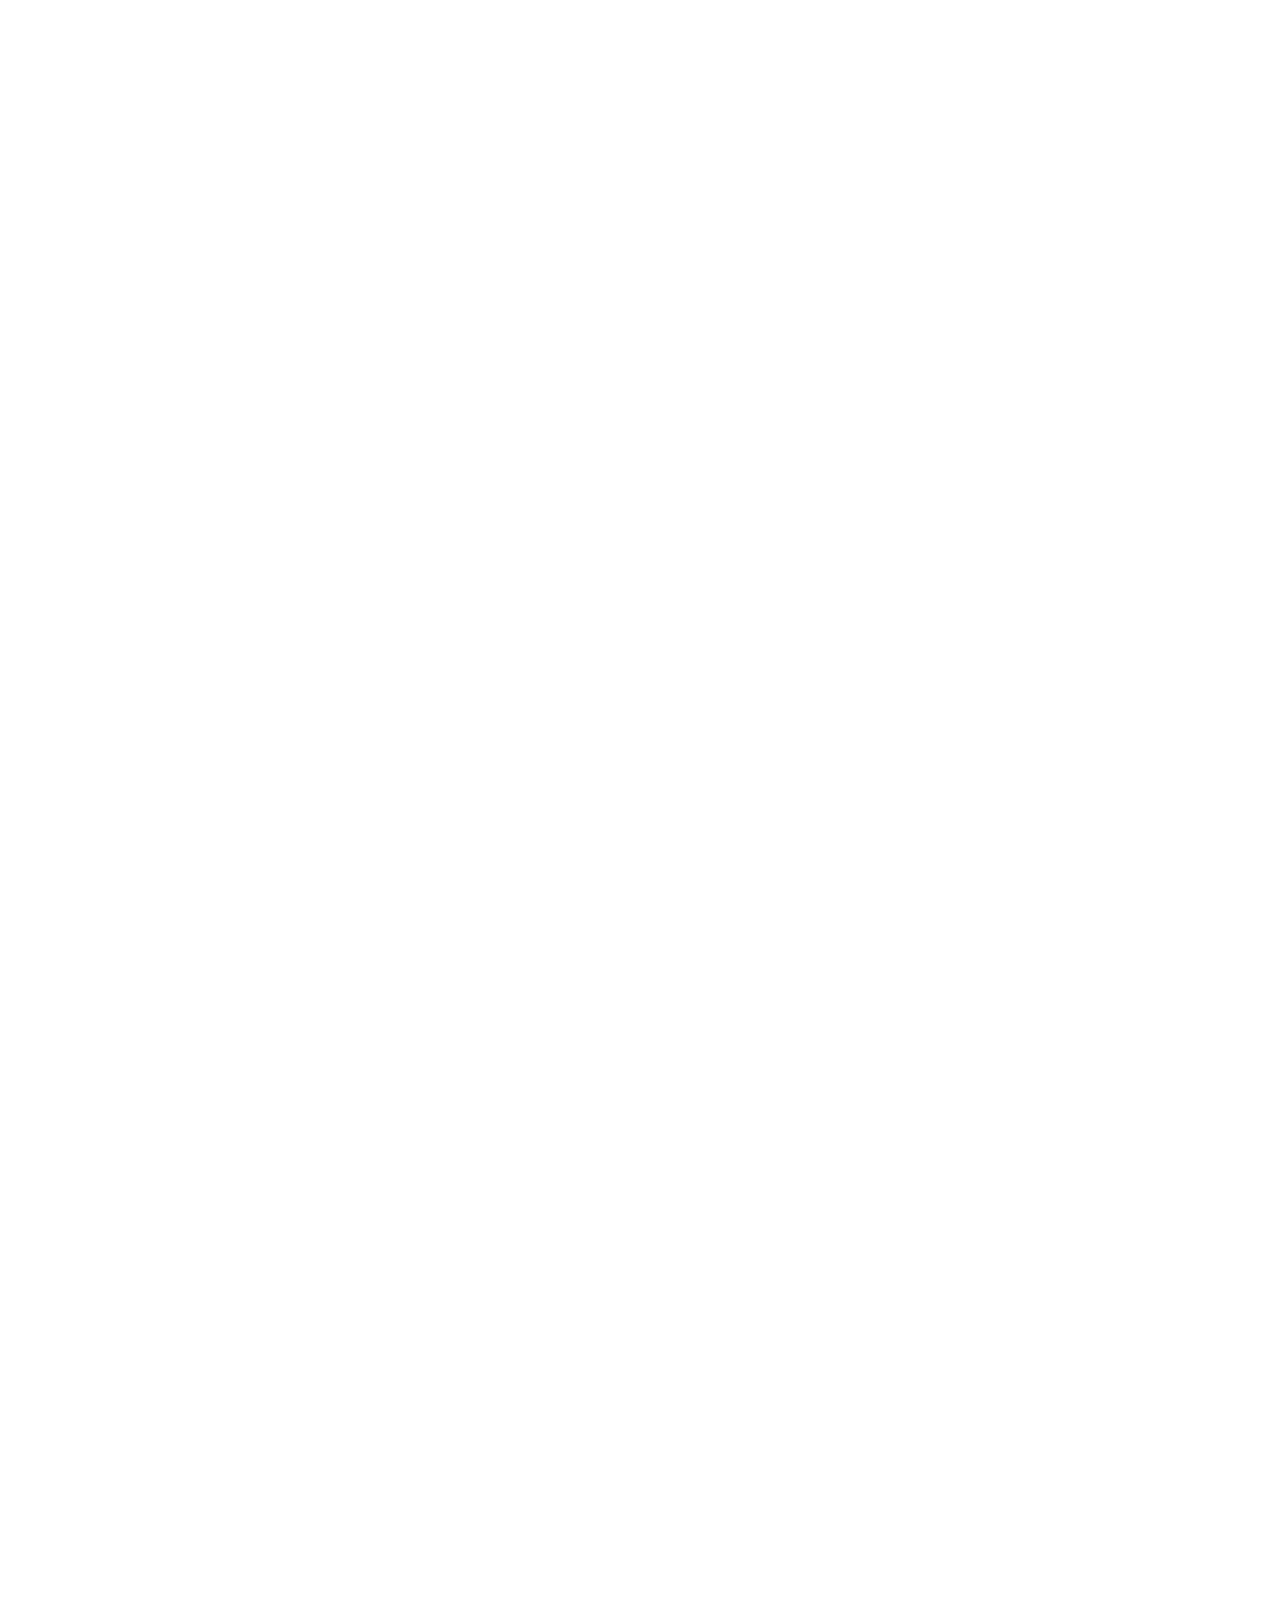
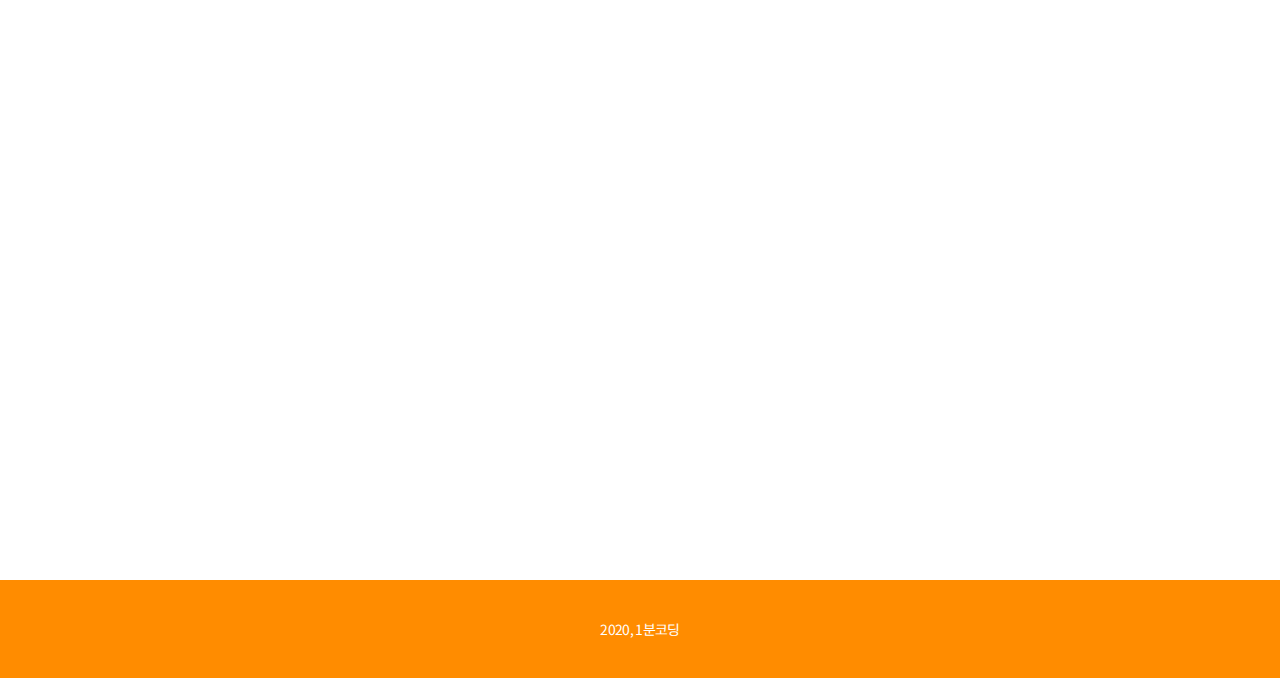
==== commit 0b507345: "블렌딩 캔버스 크기 계산" ====
--- a/index.html
+++ b/index.html
@@ -93,6 +93,7 @@
                 아이디어를 광활하게 펼칠<br>
                 아름답고 부드러운 음료 공간.
             </p>
+            <canvas class="image-blend-canvas" width="1920" height="1080"></canvas>
             <p class="canvas-caption">
                 Lorem ipsum dolor, sit amet consectetur adipisicing elit. Eveniet at fuga quae perspiciatis veniam
                 impedit et, ratione est optio porro. Incidunt aperiam nemo voluptas odit quisquam harum in mollitia.
--- a/css/main.css
+++ b/css/main.css
@@ -199,6 +199,15 @@
 	left: 50%;
 }
 
+.image-blend-canvas {
+}
+
+#scroll-section-3 {
+	display: flex;
+	flex-direction: column;
+	align-items: center;
+}
+
 @media (min-width: 1024px) {
 	#scroll-section-0 h1 {
 		font-size: 9vw;
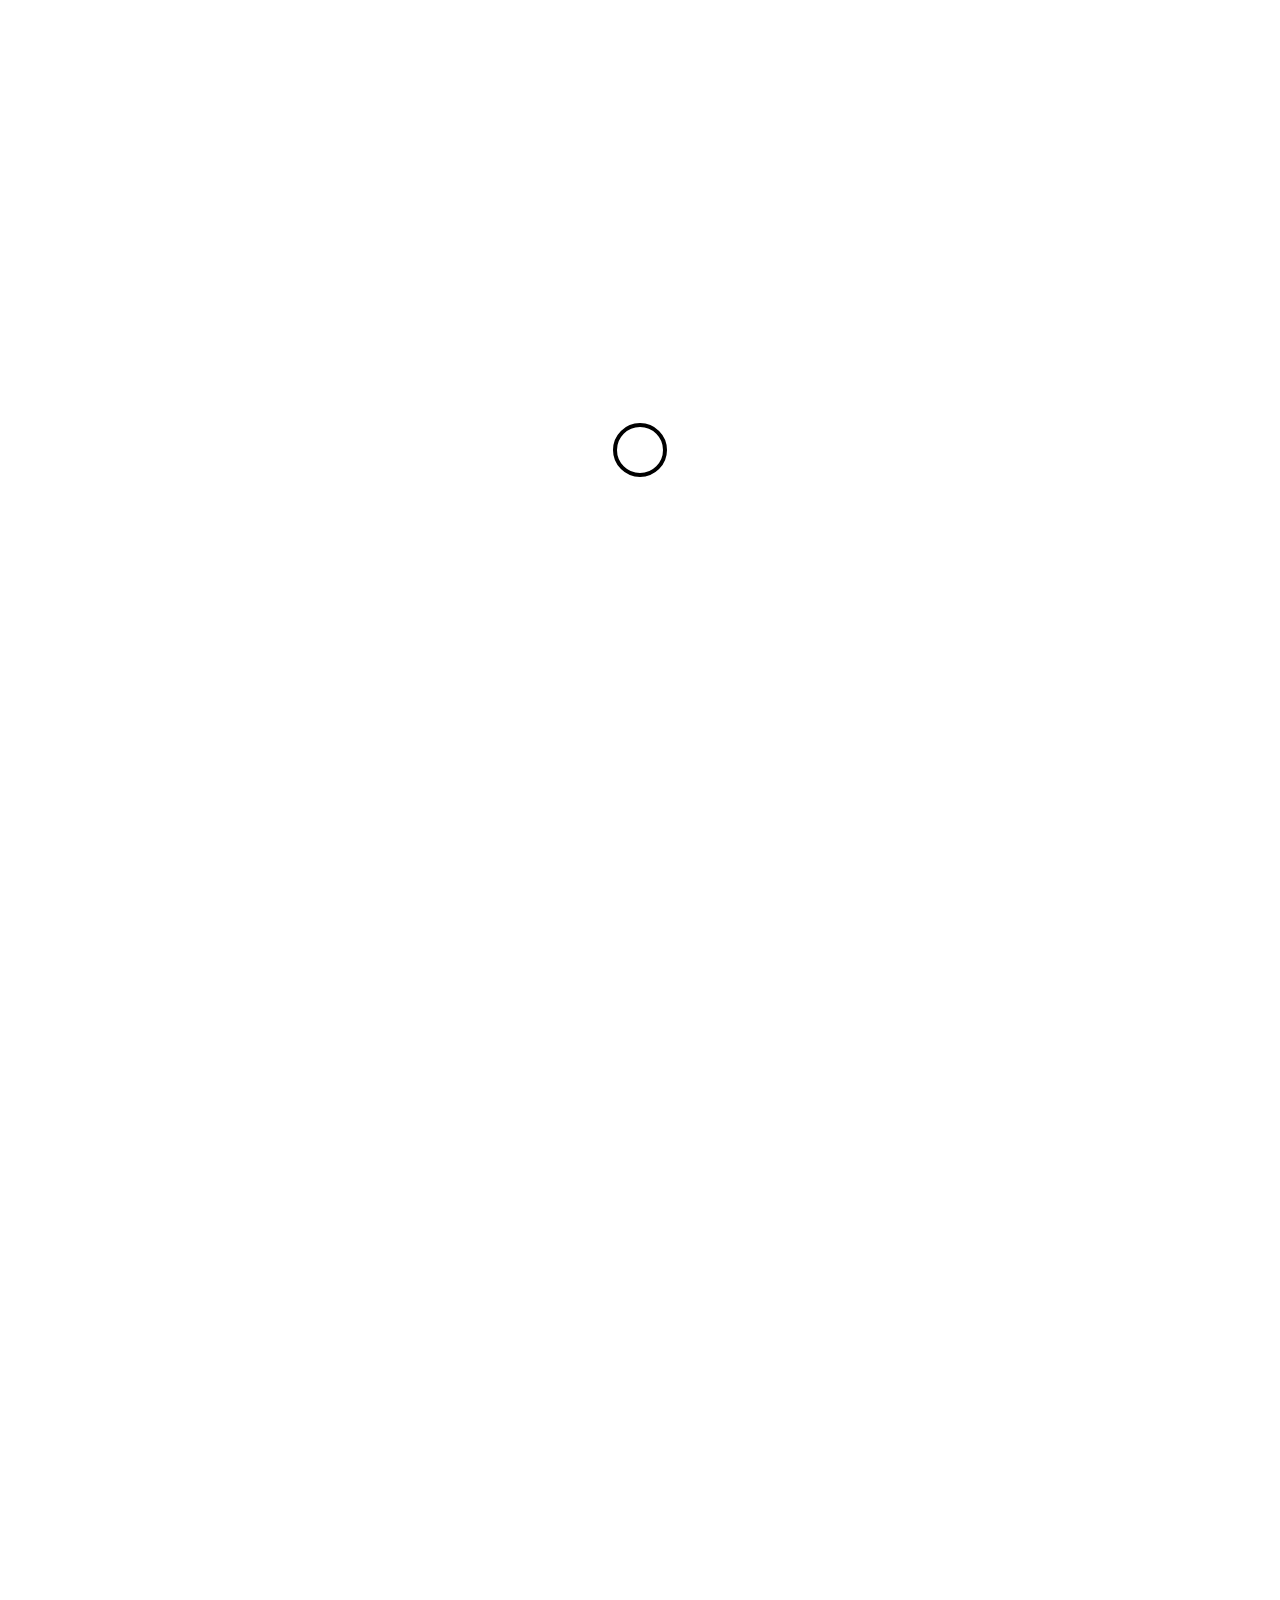
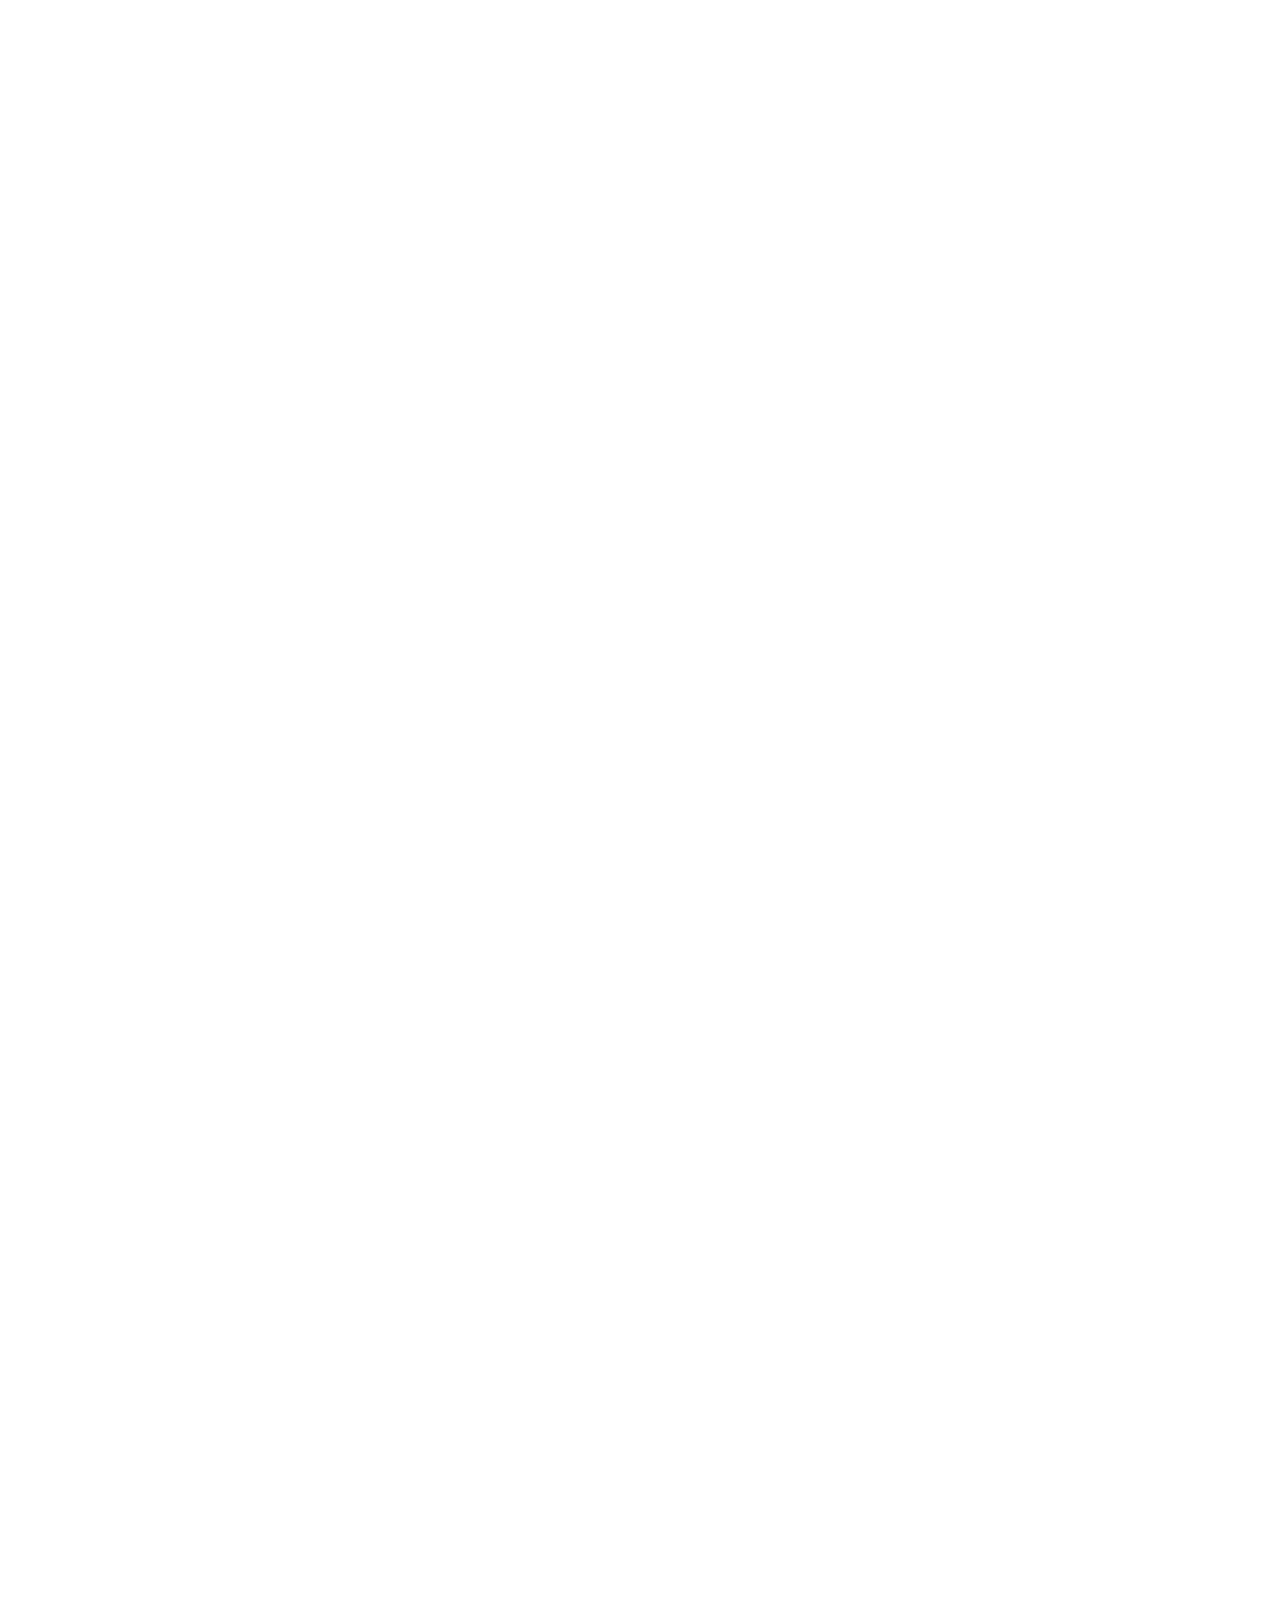
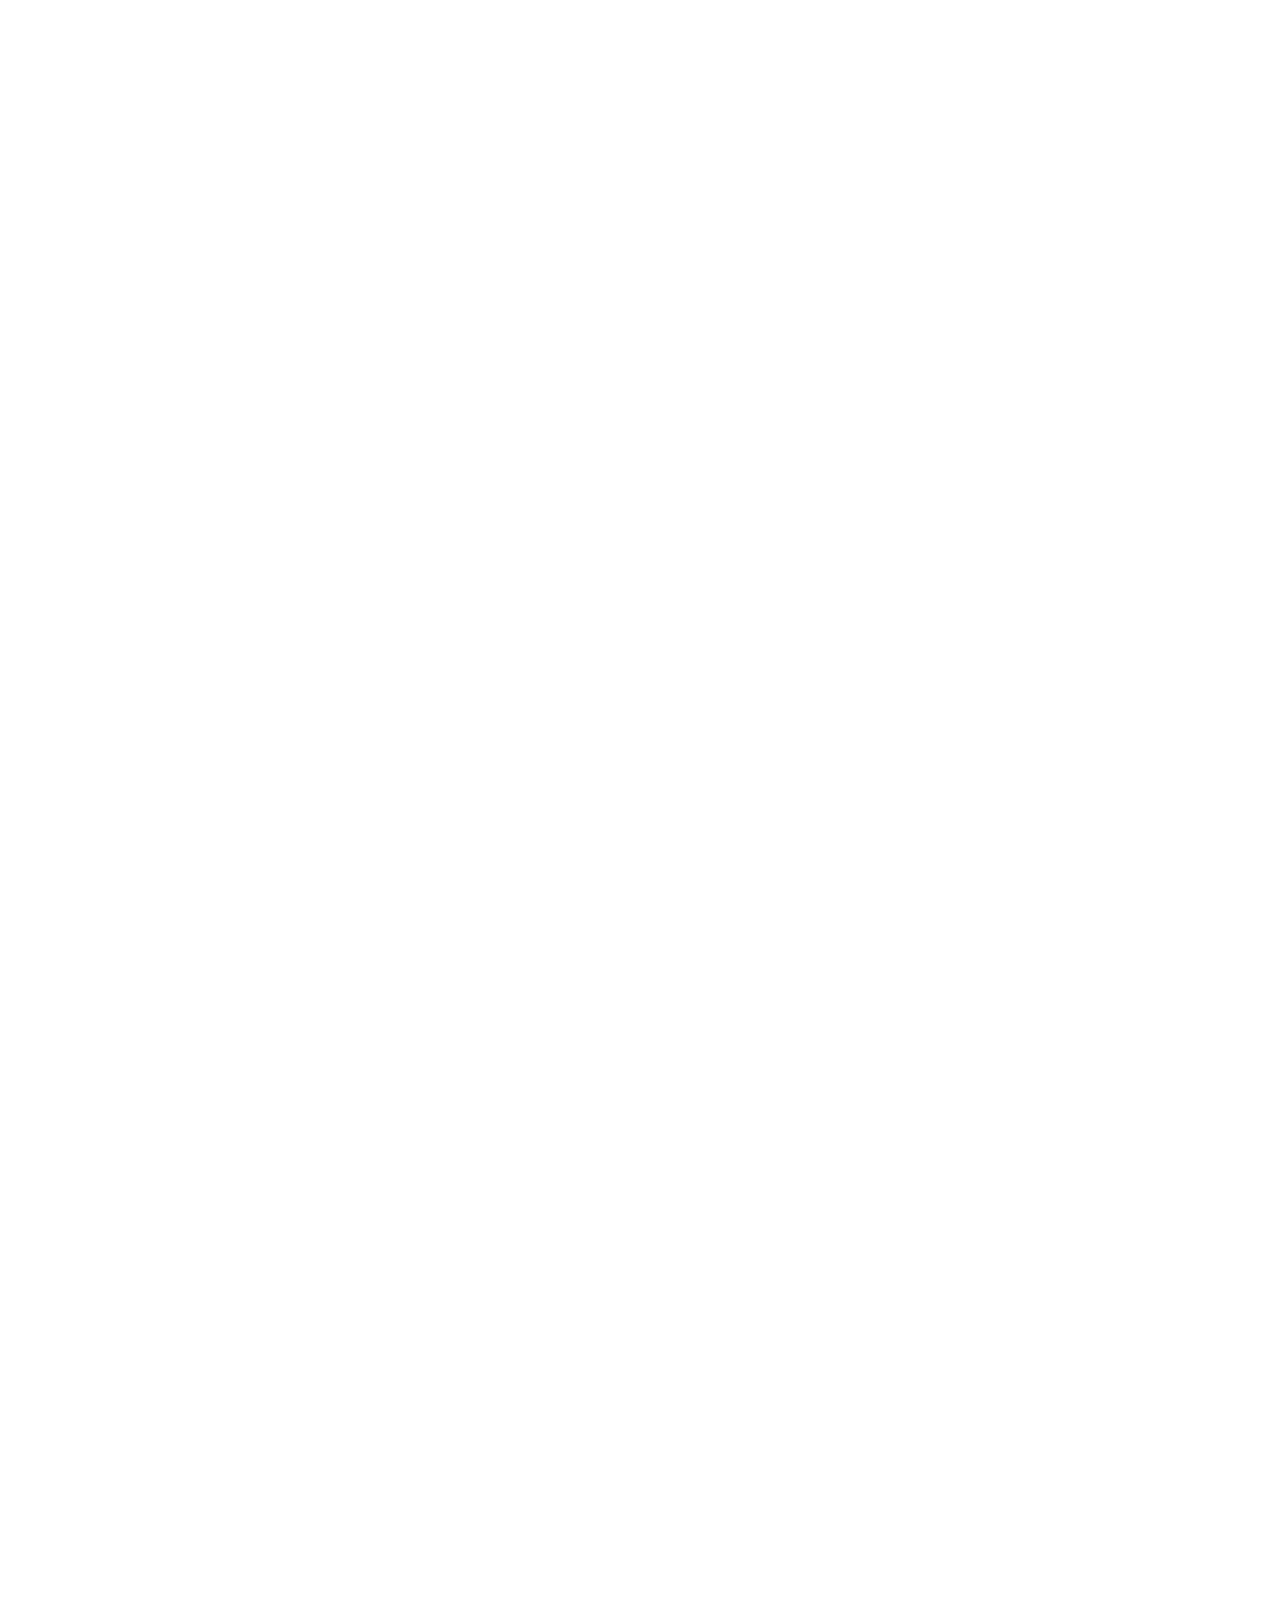
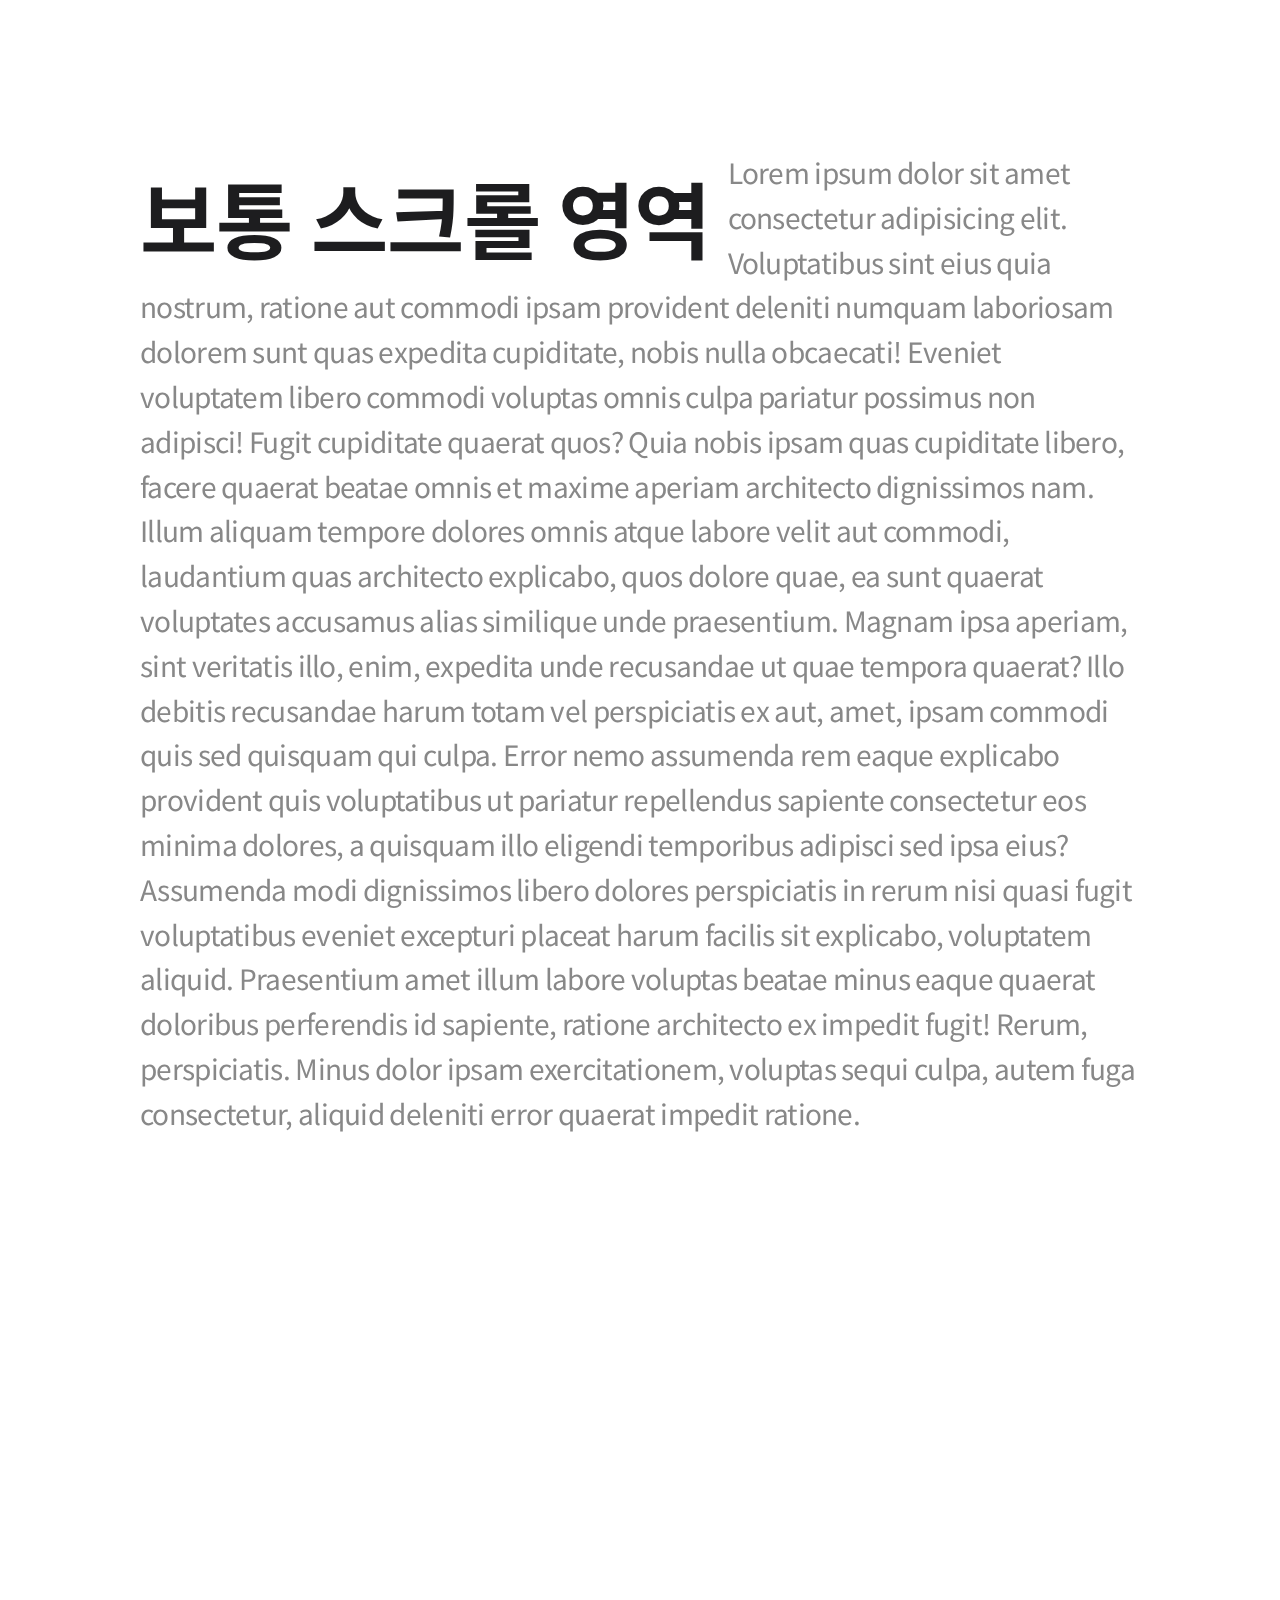
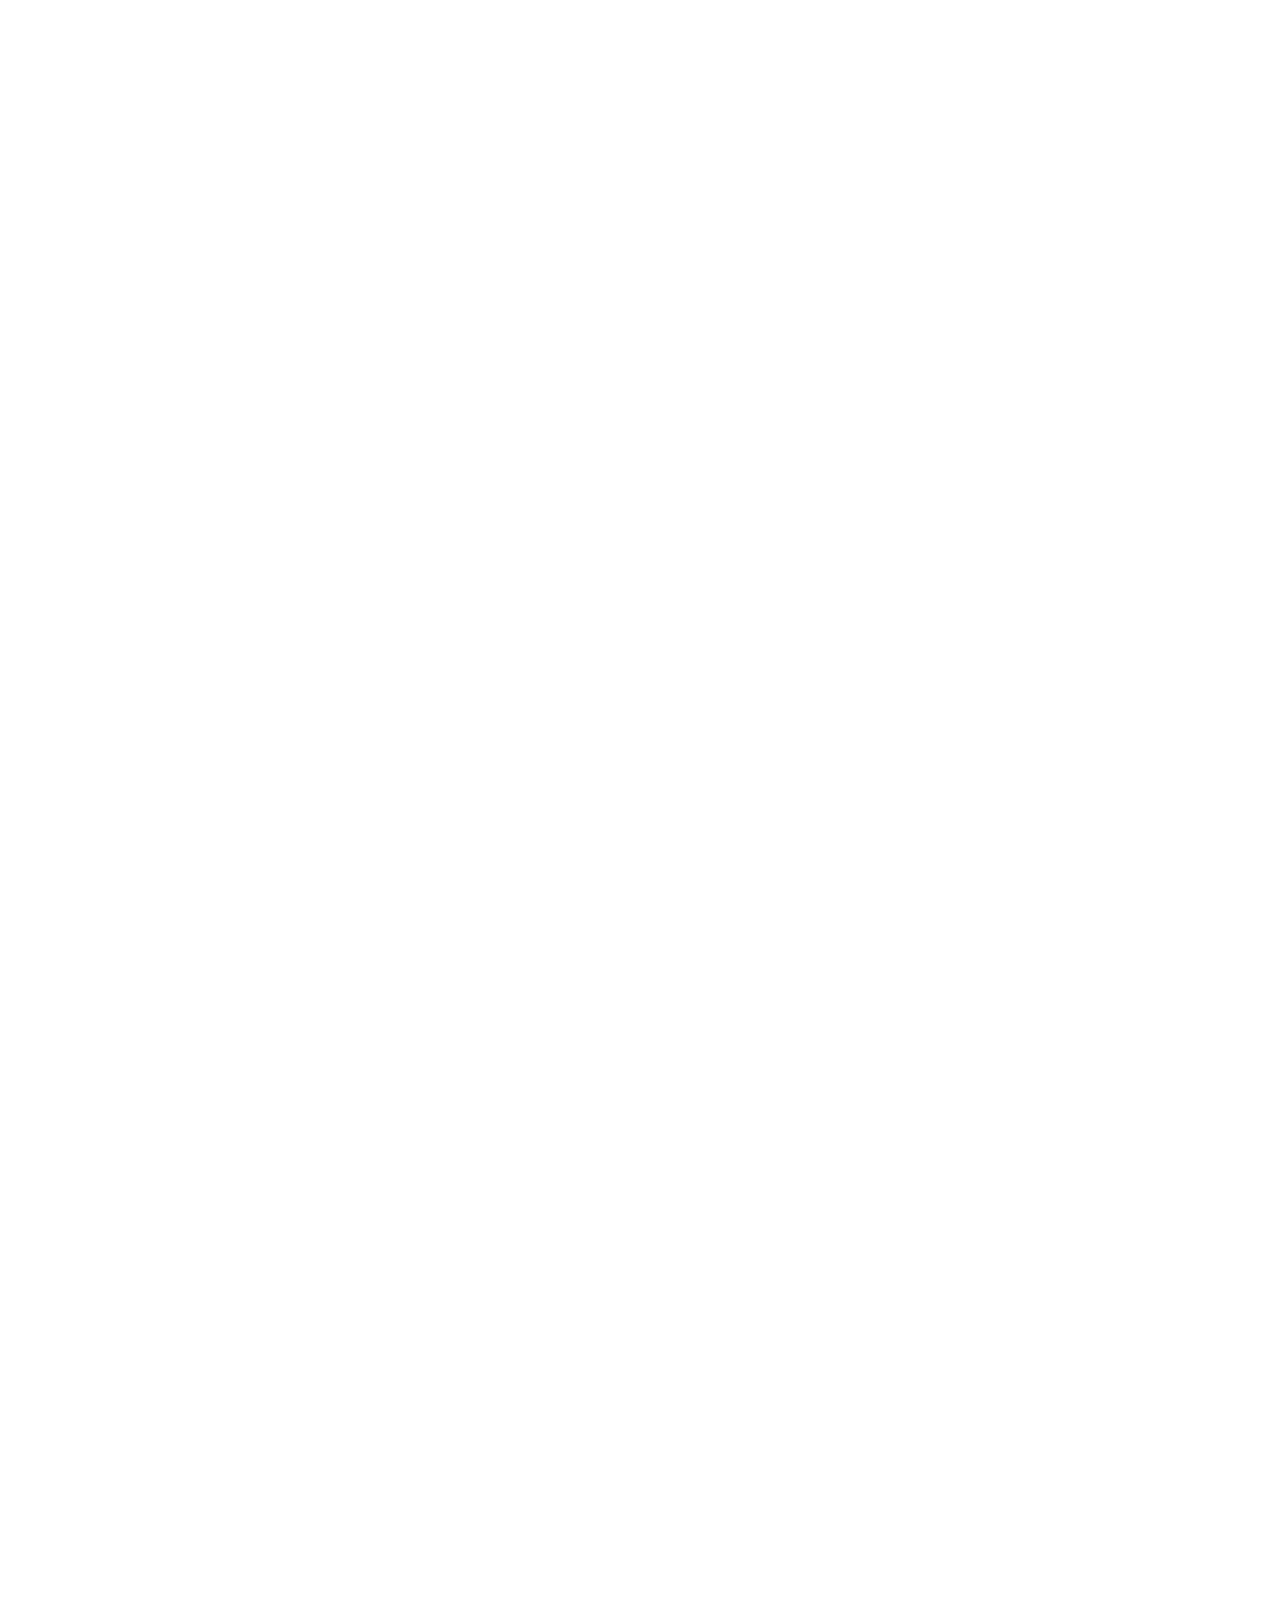
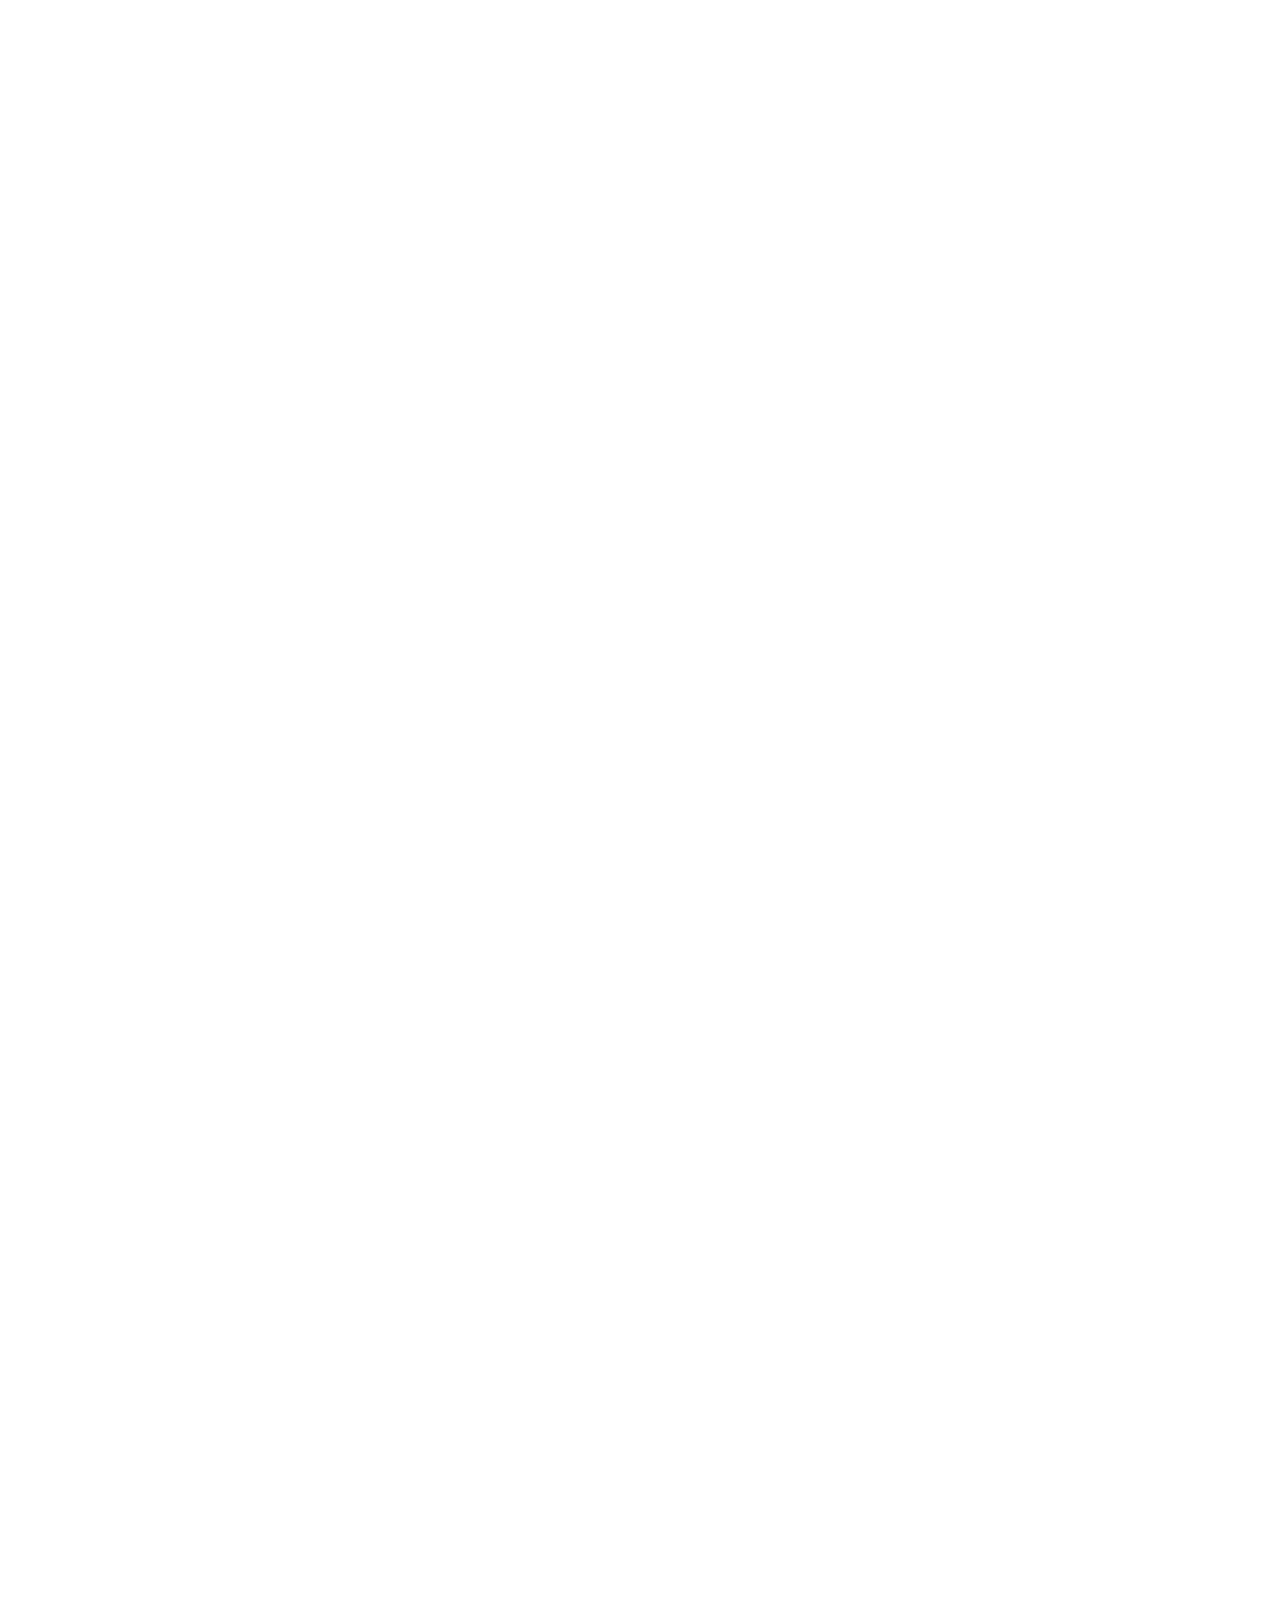
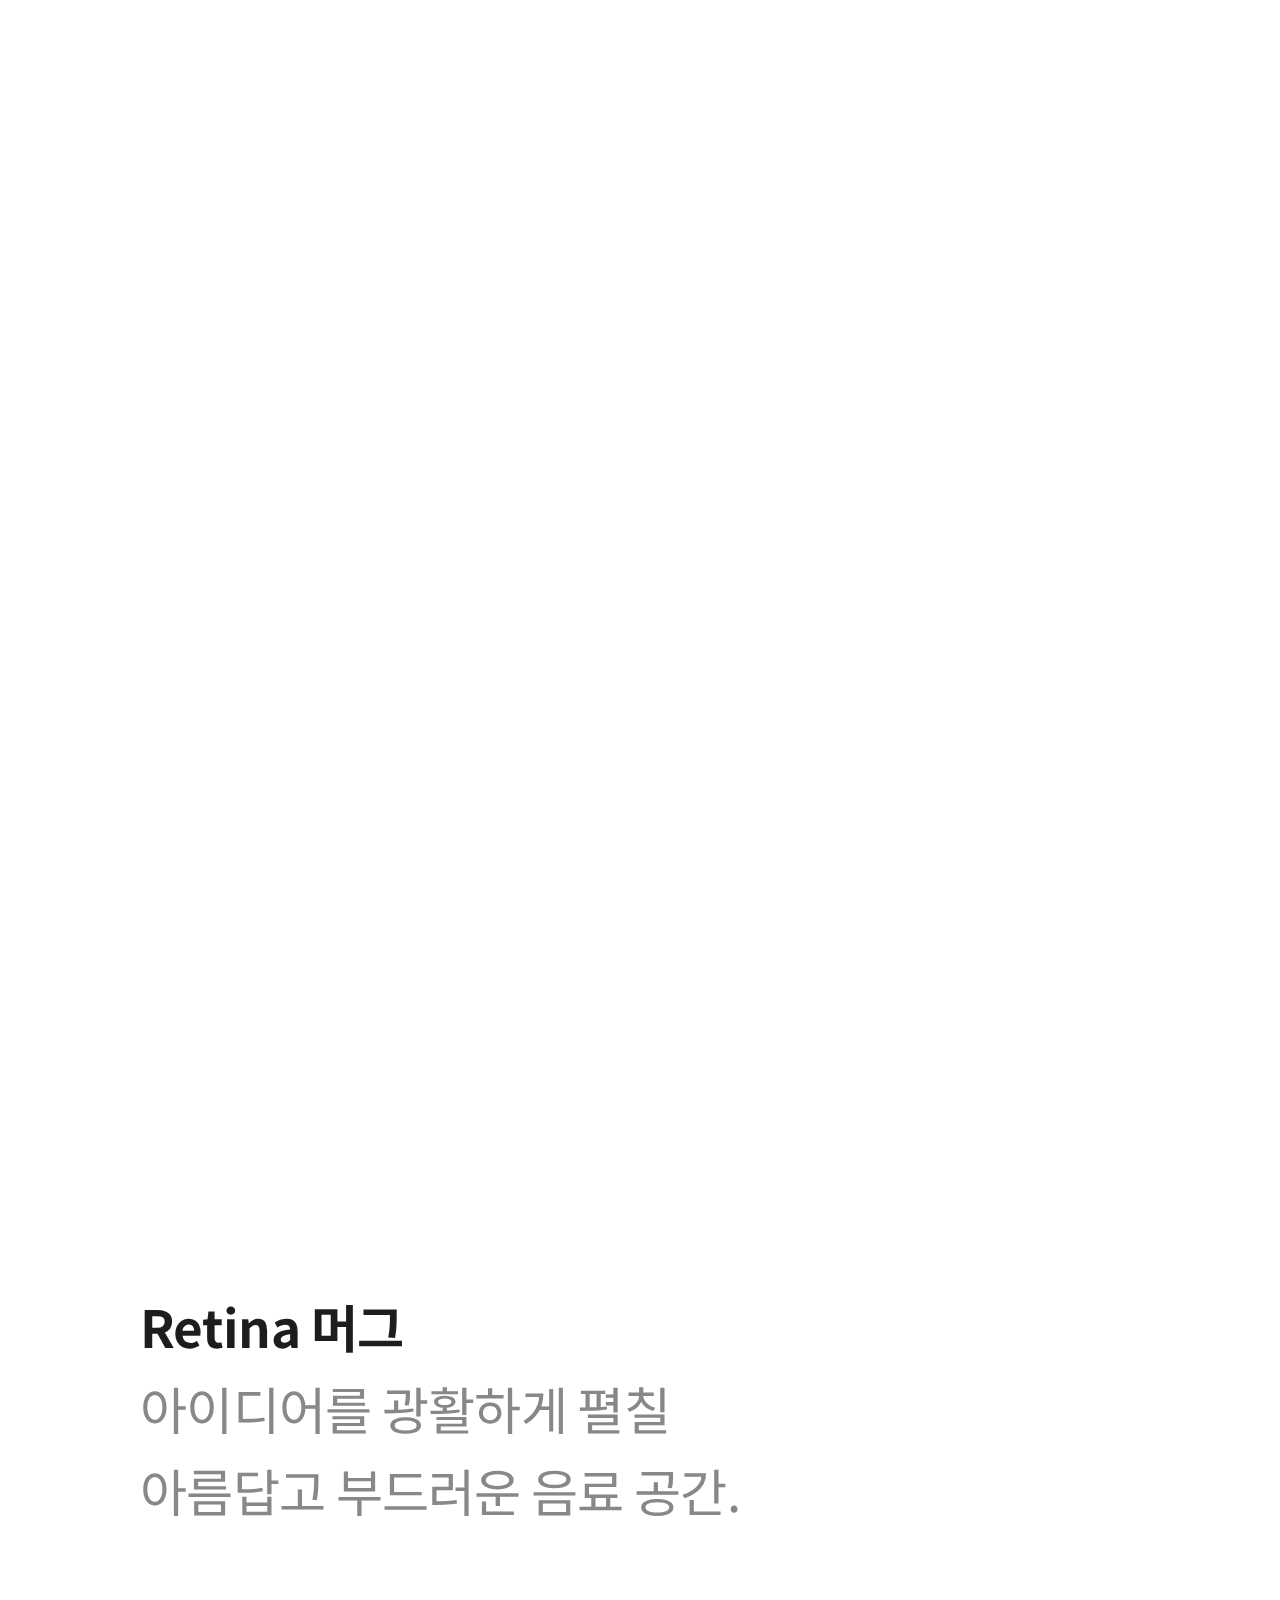
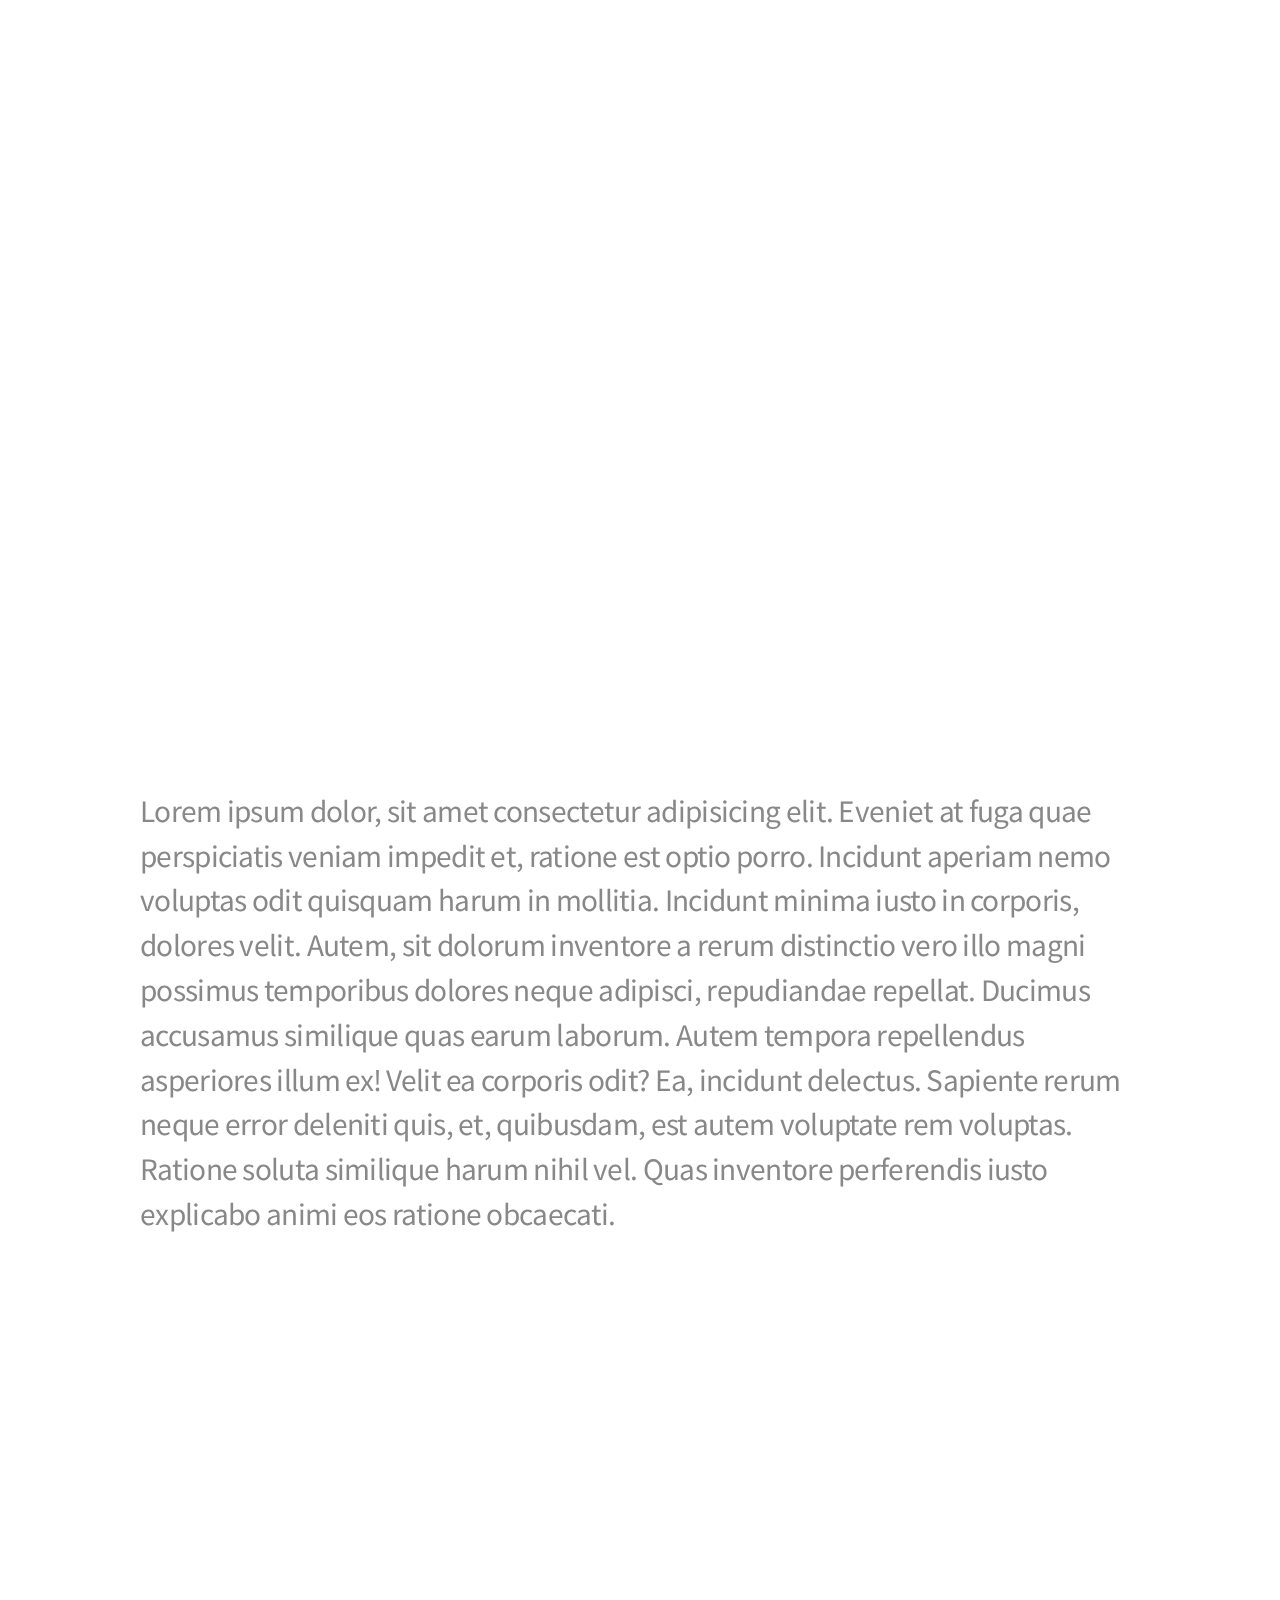
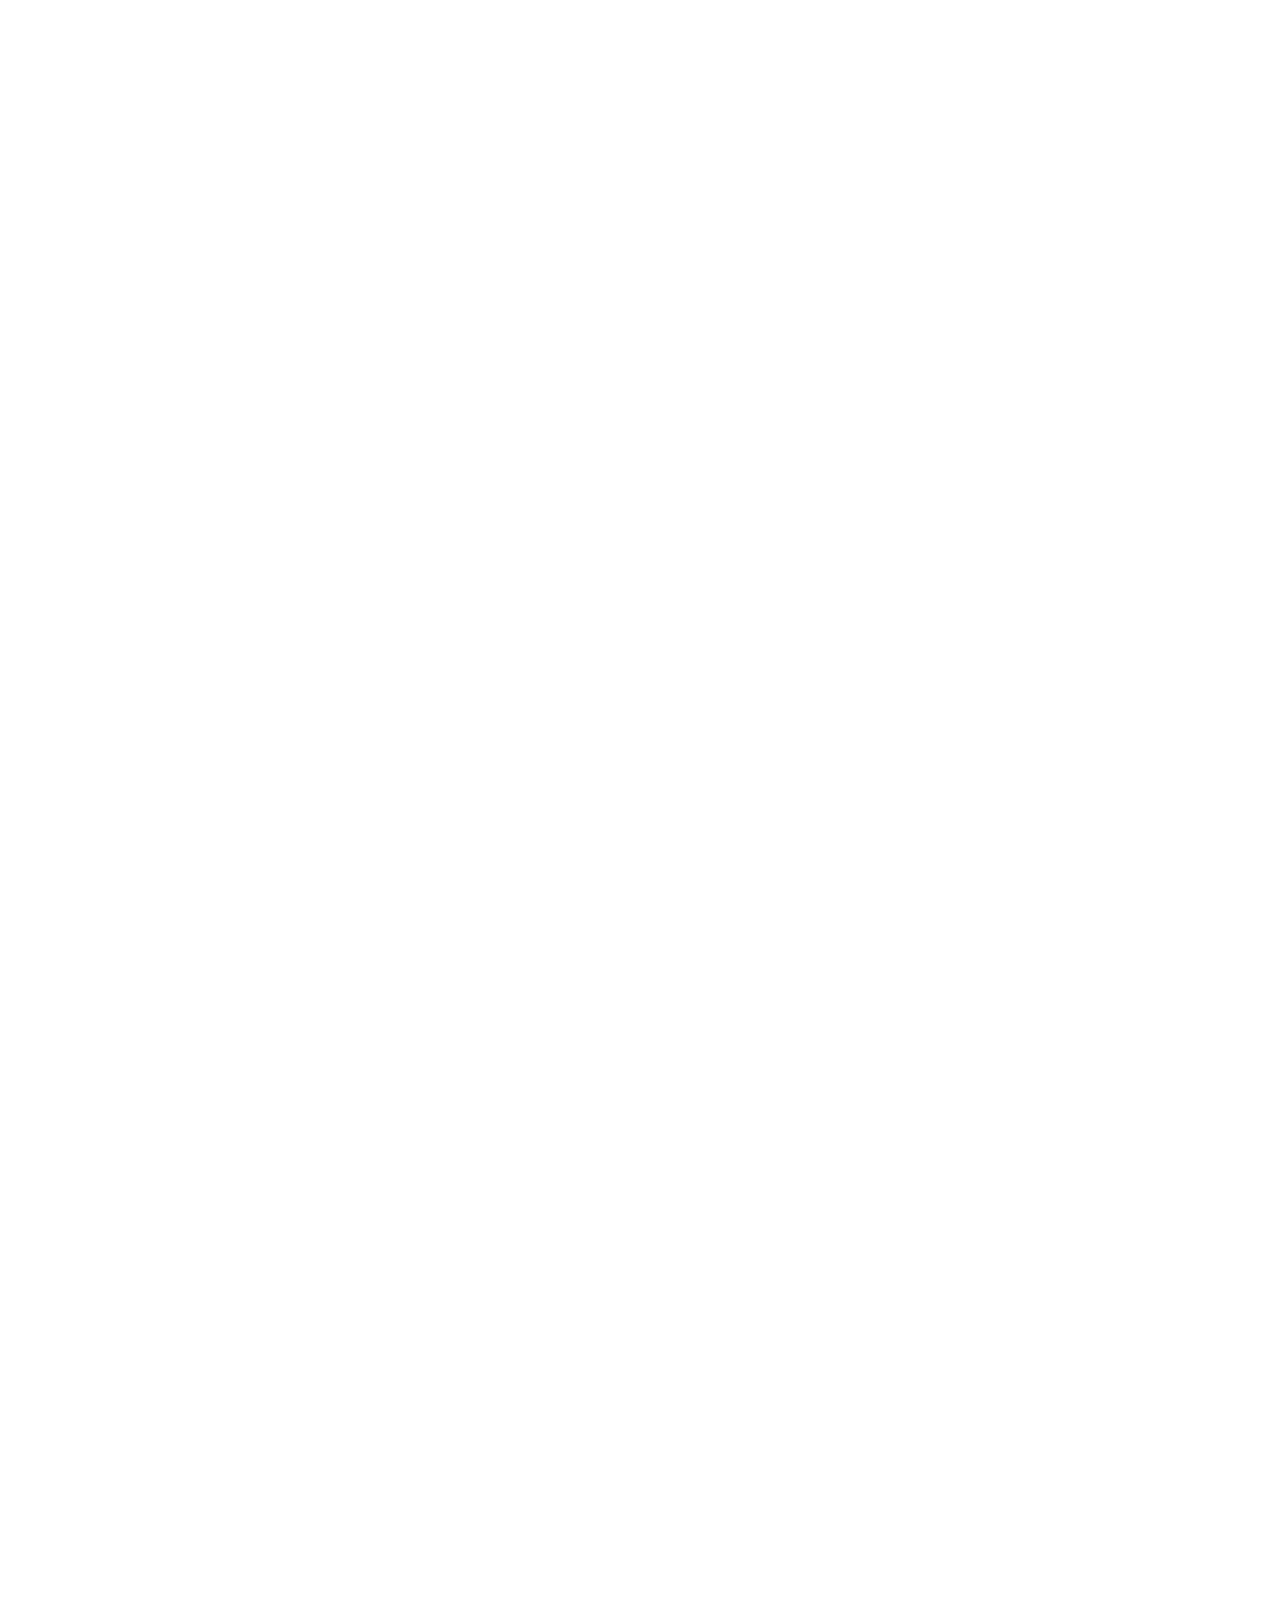
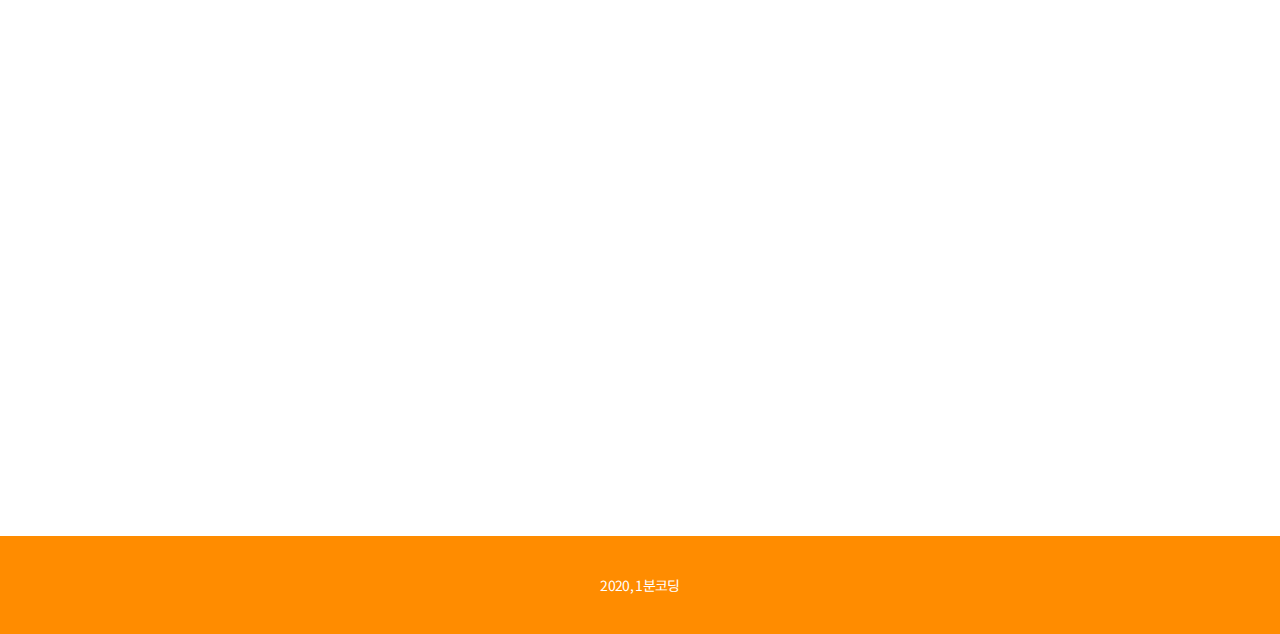
==== commit fc377c4e: "SVG 로딩 애니메이션 1" ====
--- a/index.html
+++ b/index.html
@@ -12,6 +12,11 @@
 </head>
 
 <body>
+    <div class="loading">
+        <svg class="loading-circle">
+            <circle cx="50%" cy="50%" r="25"></circle>
+        </svg>
+    </div>
     <div class="container">
         <nav class="global-nav">
             <div class="global-nav-links">
--- a/css/main.css
+++ b/css/main.css
@@ -42,6 +42,12 @@
 	border-bottom: 1px solid #ddd;
 }
 
+.local-nav-sticky .local-nav {
+	position: fixed;
+	top: 0;
+	background: rgba(255,255,255,0.1);
+	backdrop-filter: saturate(180%) blur(15px);
+}
 .global-nav-links,
 .local-nav-links {
 	display: flex;
@@ -70,6 +76,7 @@
 }
 
 .scroll-section {
+	position: relative;
 	padding-top: 50vh;
 }
 
@@ -158,7 +165,7 @@
 
 .canvas-caption {
 	max-width: 1000px;
-	margin: 0 auto;
+	margin: -8em auto 0;
 	padding: 0 1rem;
 	font-size: 1.2rem;
 	color: #888;
@@ -199,13 +206,41 @@
 	left: 50%;
 }
 
-.image-blend-canvas {
-}
-
 #scroll-section-3 {
 	display: flex;
 	flex-direction: column;
 	align-items: center;
+}
+
+.image-blend-canvas.sticky {
+	position: fixed;
+	top: 0;
+}
+
+.loading {
+	display: flex;
+	align-items: center;
+	justify-content: center;
+	position: fixed;
+	top: 0;
+	right: 0;
+	bottom: 0;
+	left: 0;
+	z-index: 100;
+	background-color: white;
+	opacity: 1;
+	transition: 0.5s;
+}
+
+.loading-circle {
+	width: 54px;
+	height: 54px;
+}
+
+.loading-circle circle {
+	stroke: black;
+	stroke-width: 4;
+	fill: transparent;
 }
 
 @media (min-width: 1024px) {
@@ -218,6 +253,7 @@
 	}
 
 	.description {
+		padding: 0;
 		font-size: 2rem;
 	}
 
@@ -247,10 +283,13 @@
 	}
 
 	.mid-message {
+		width: 1000px;
+		padding: 0;
 		font-size: 4vw;
 	}
 
 	.canvas-caption {
+		padding: 0;
 		font-size: 2rem;
 	}
 }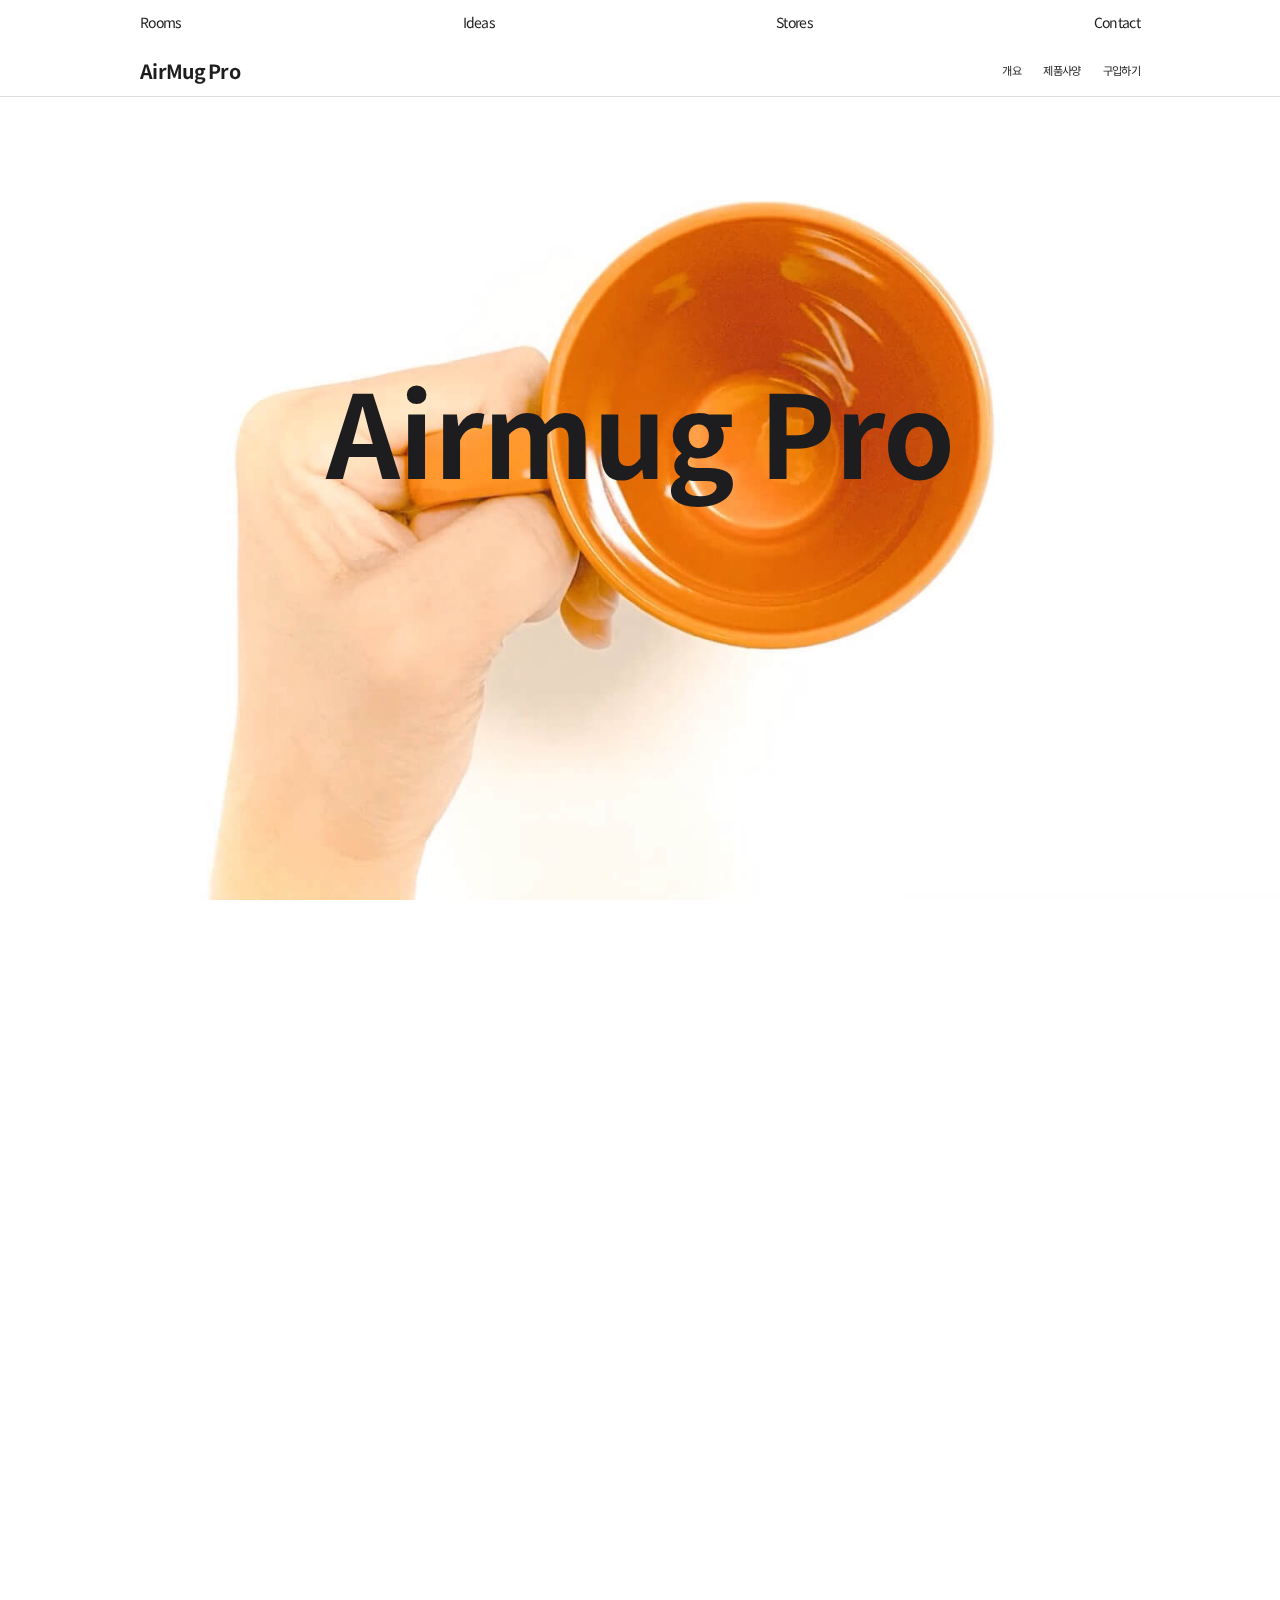
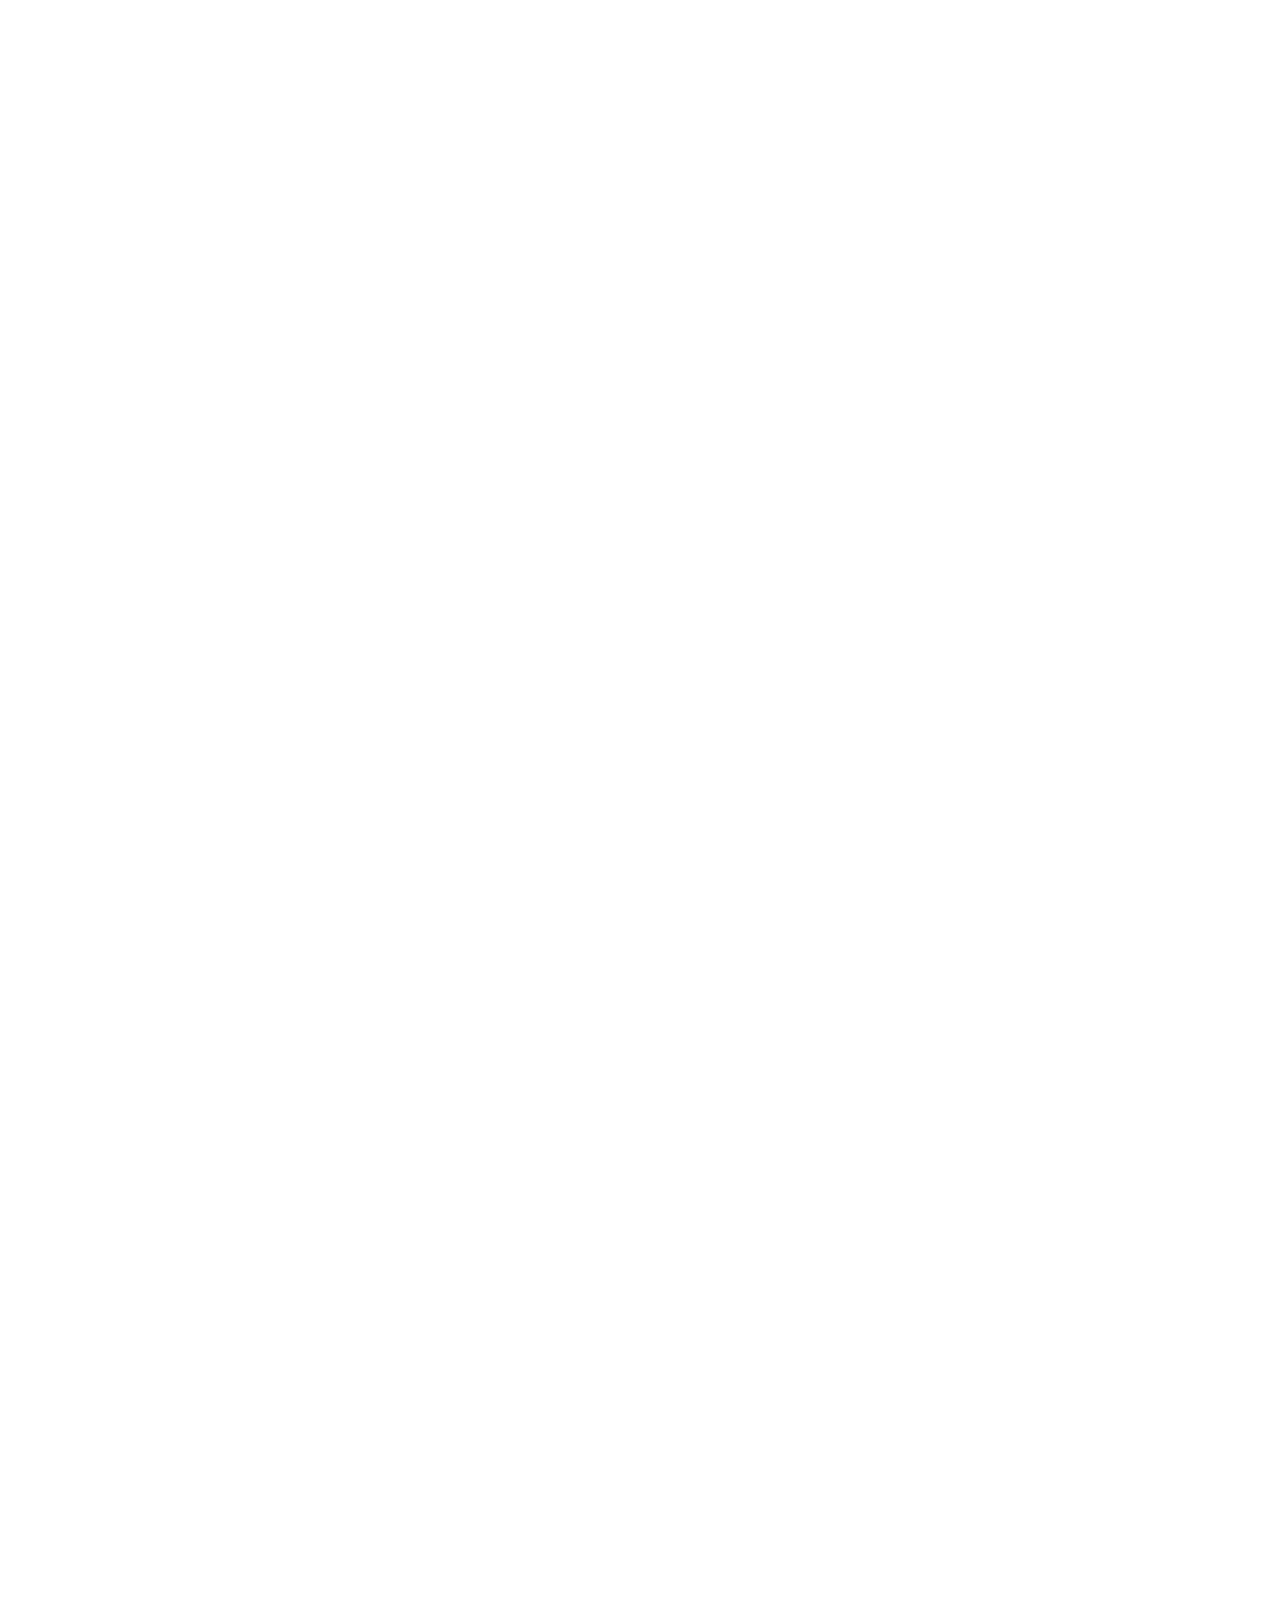
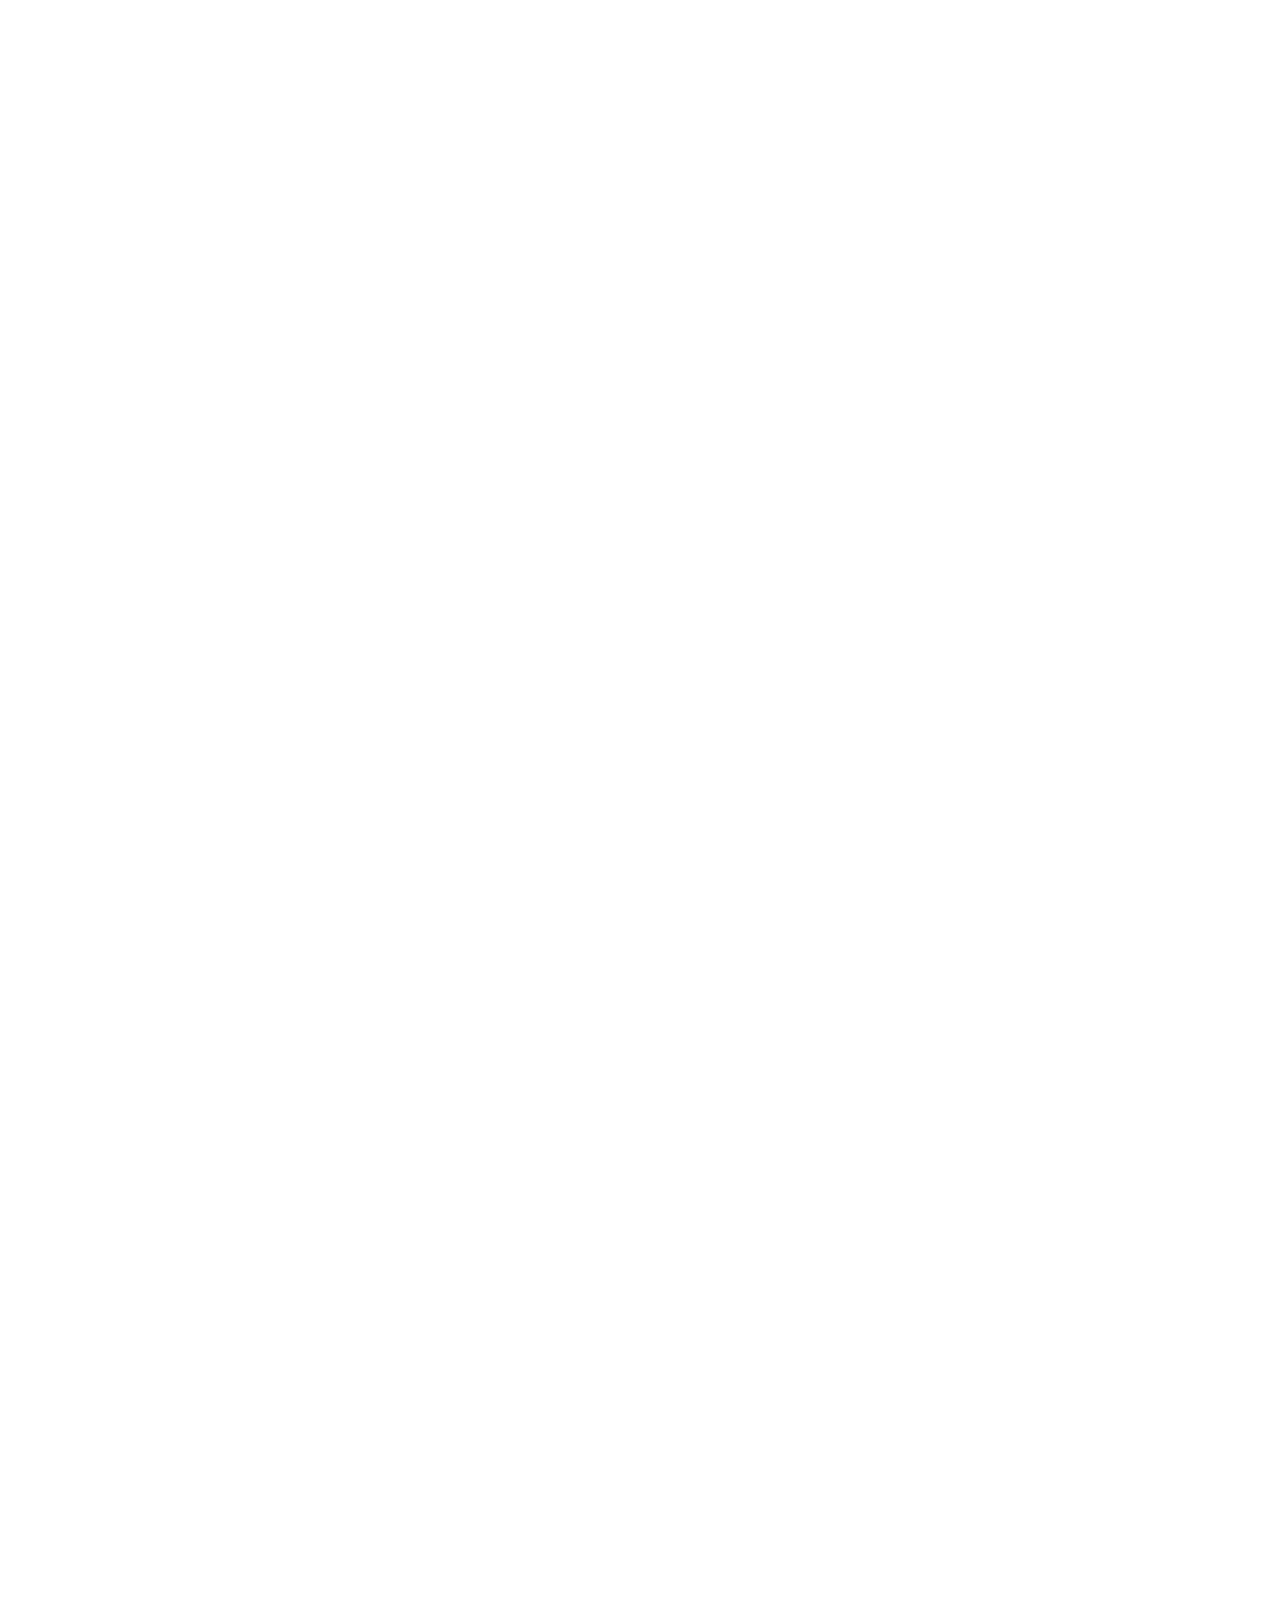
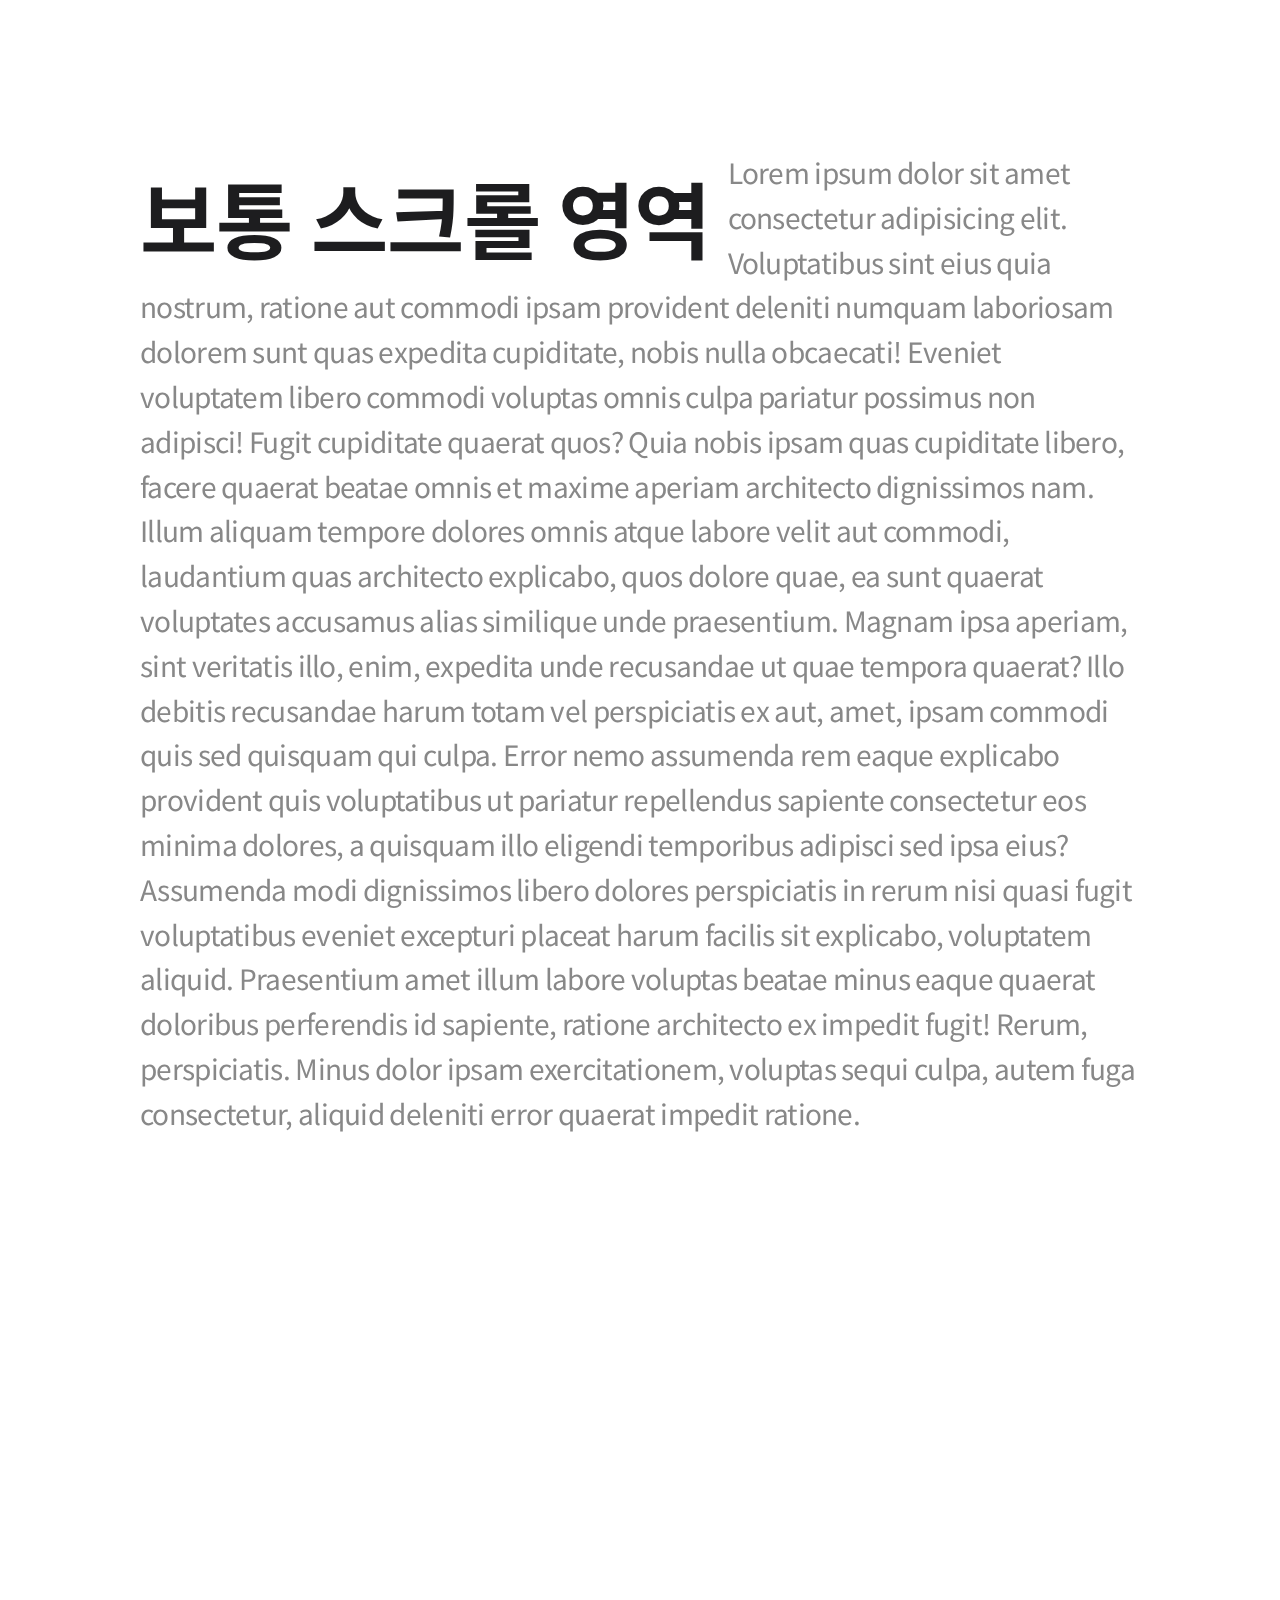
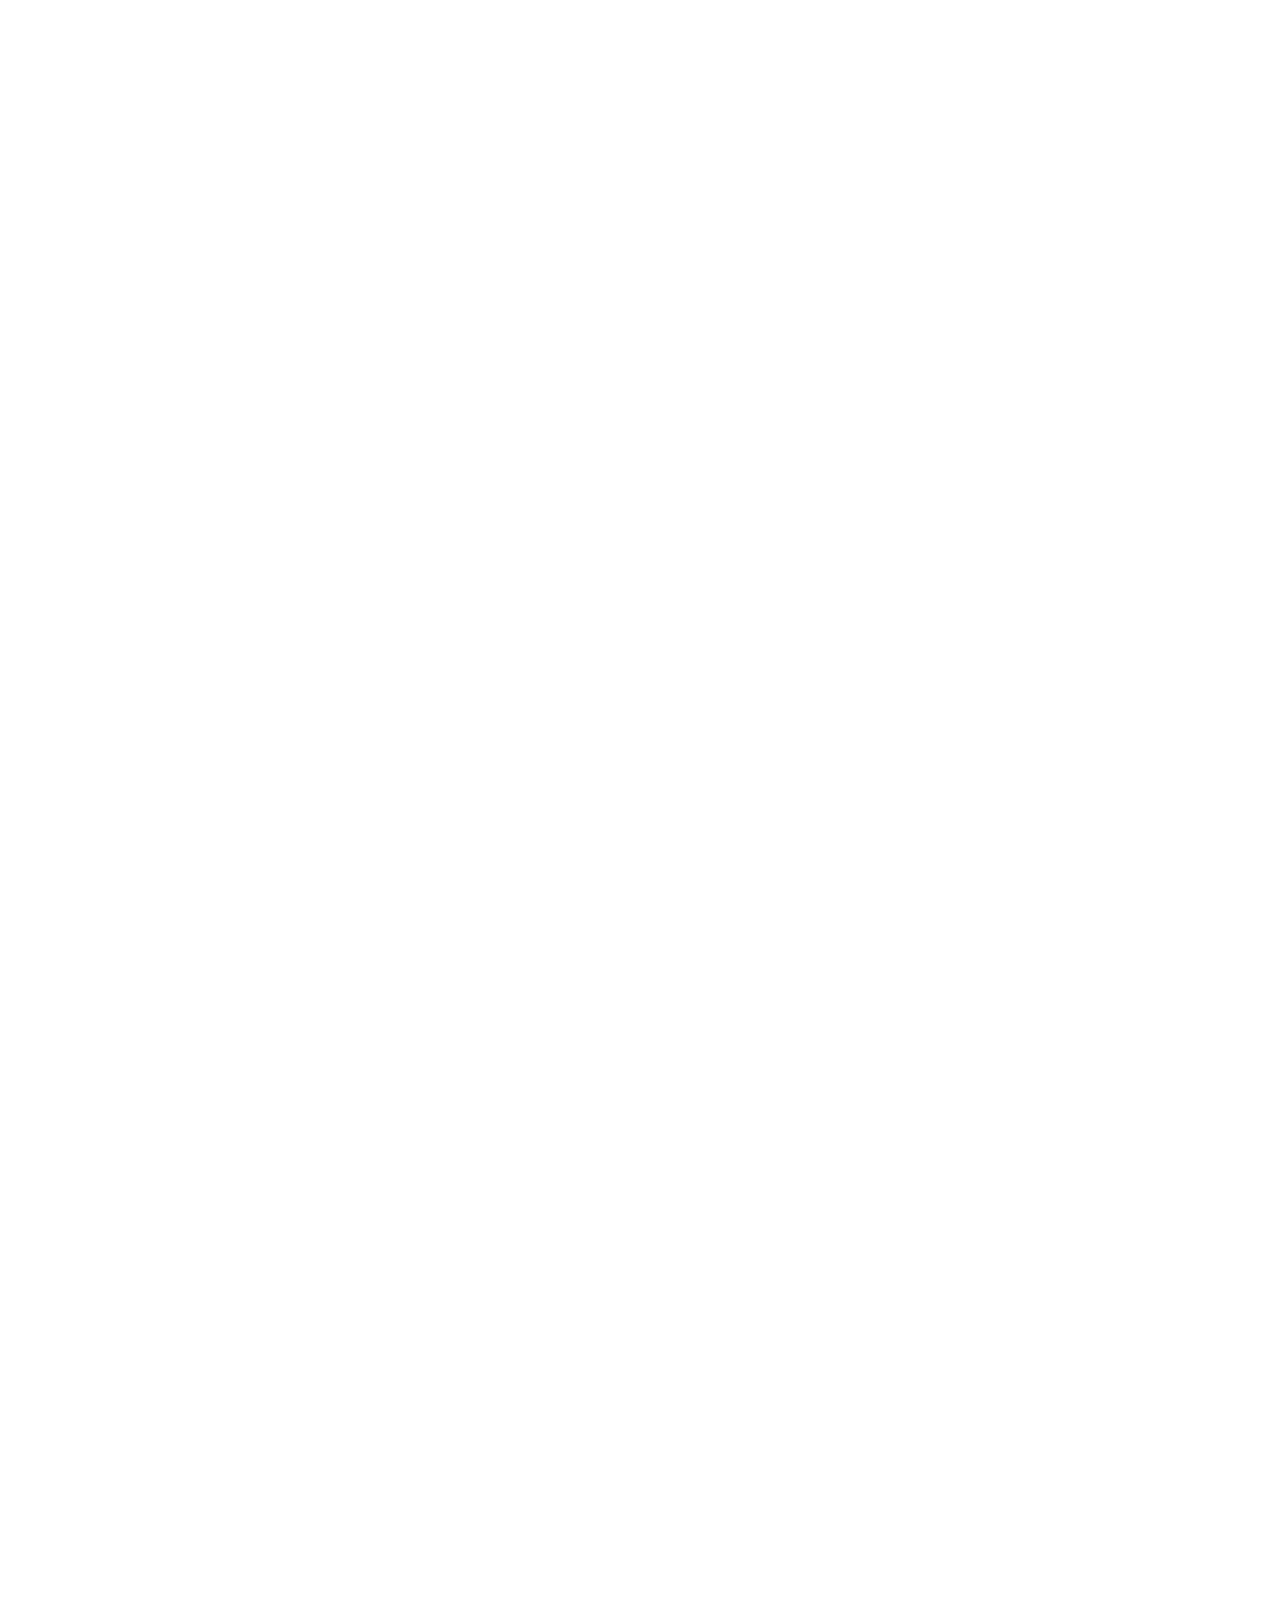
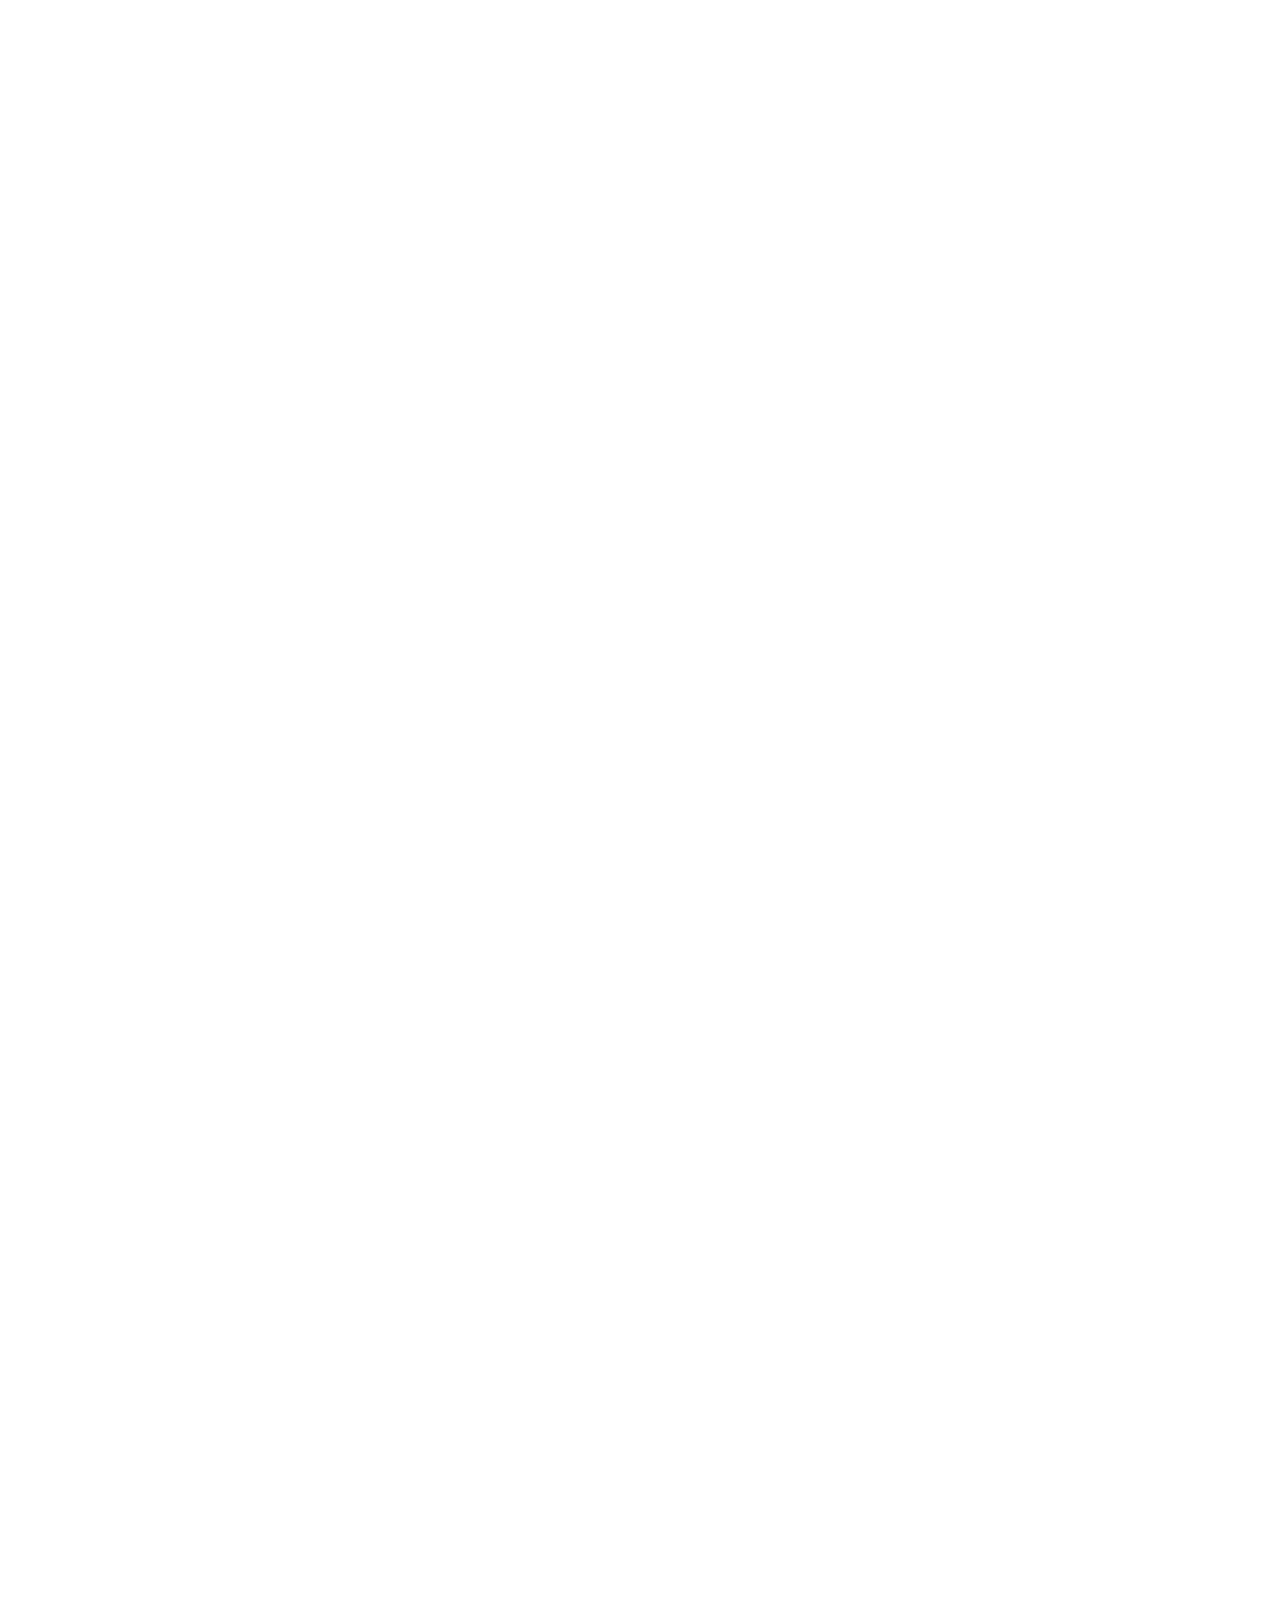
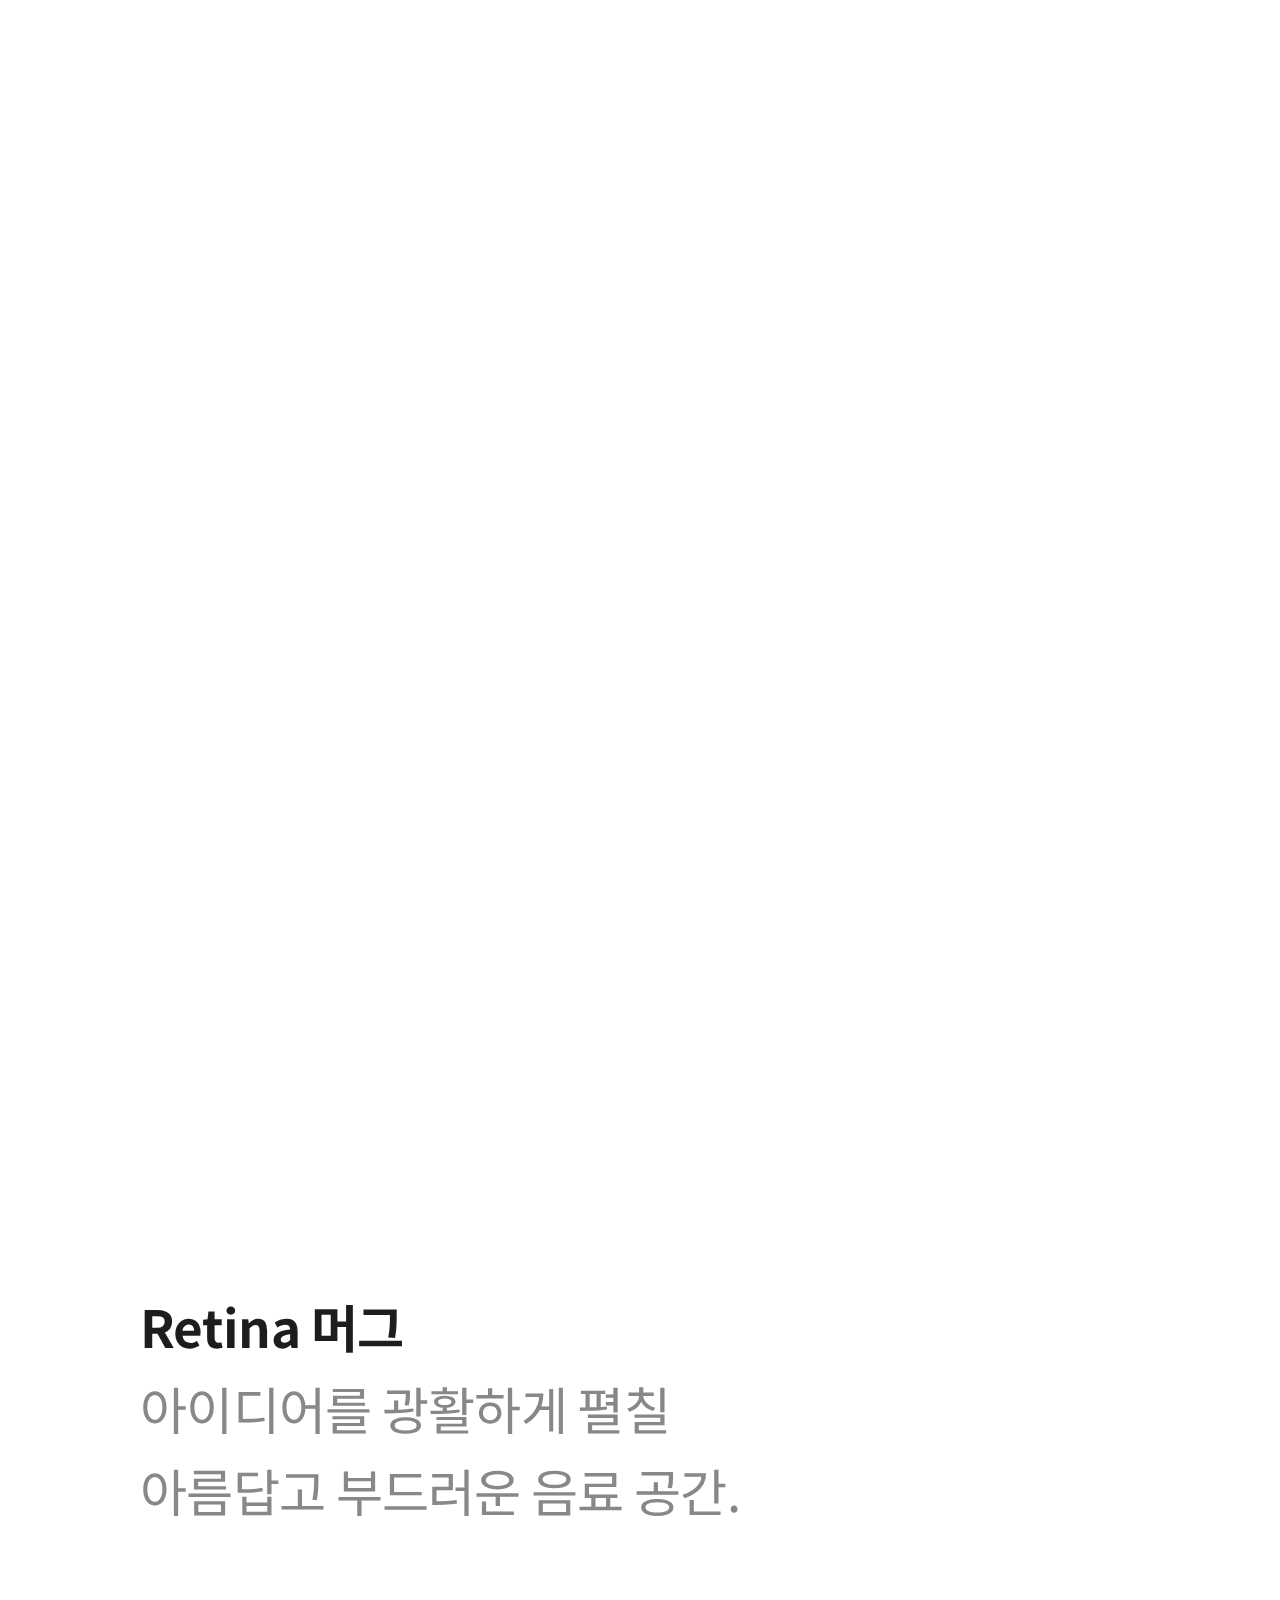
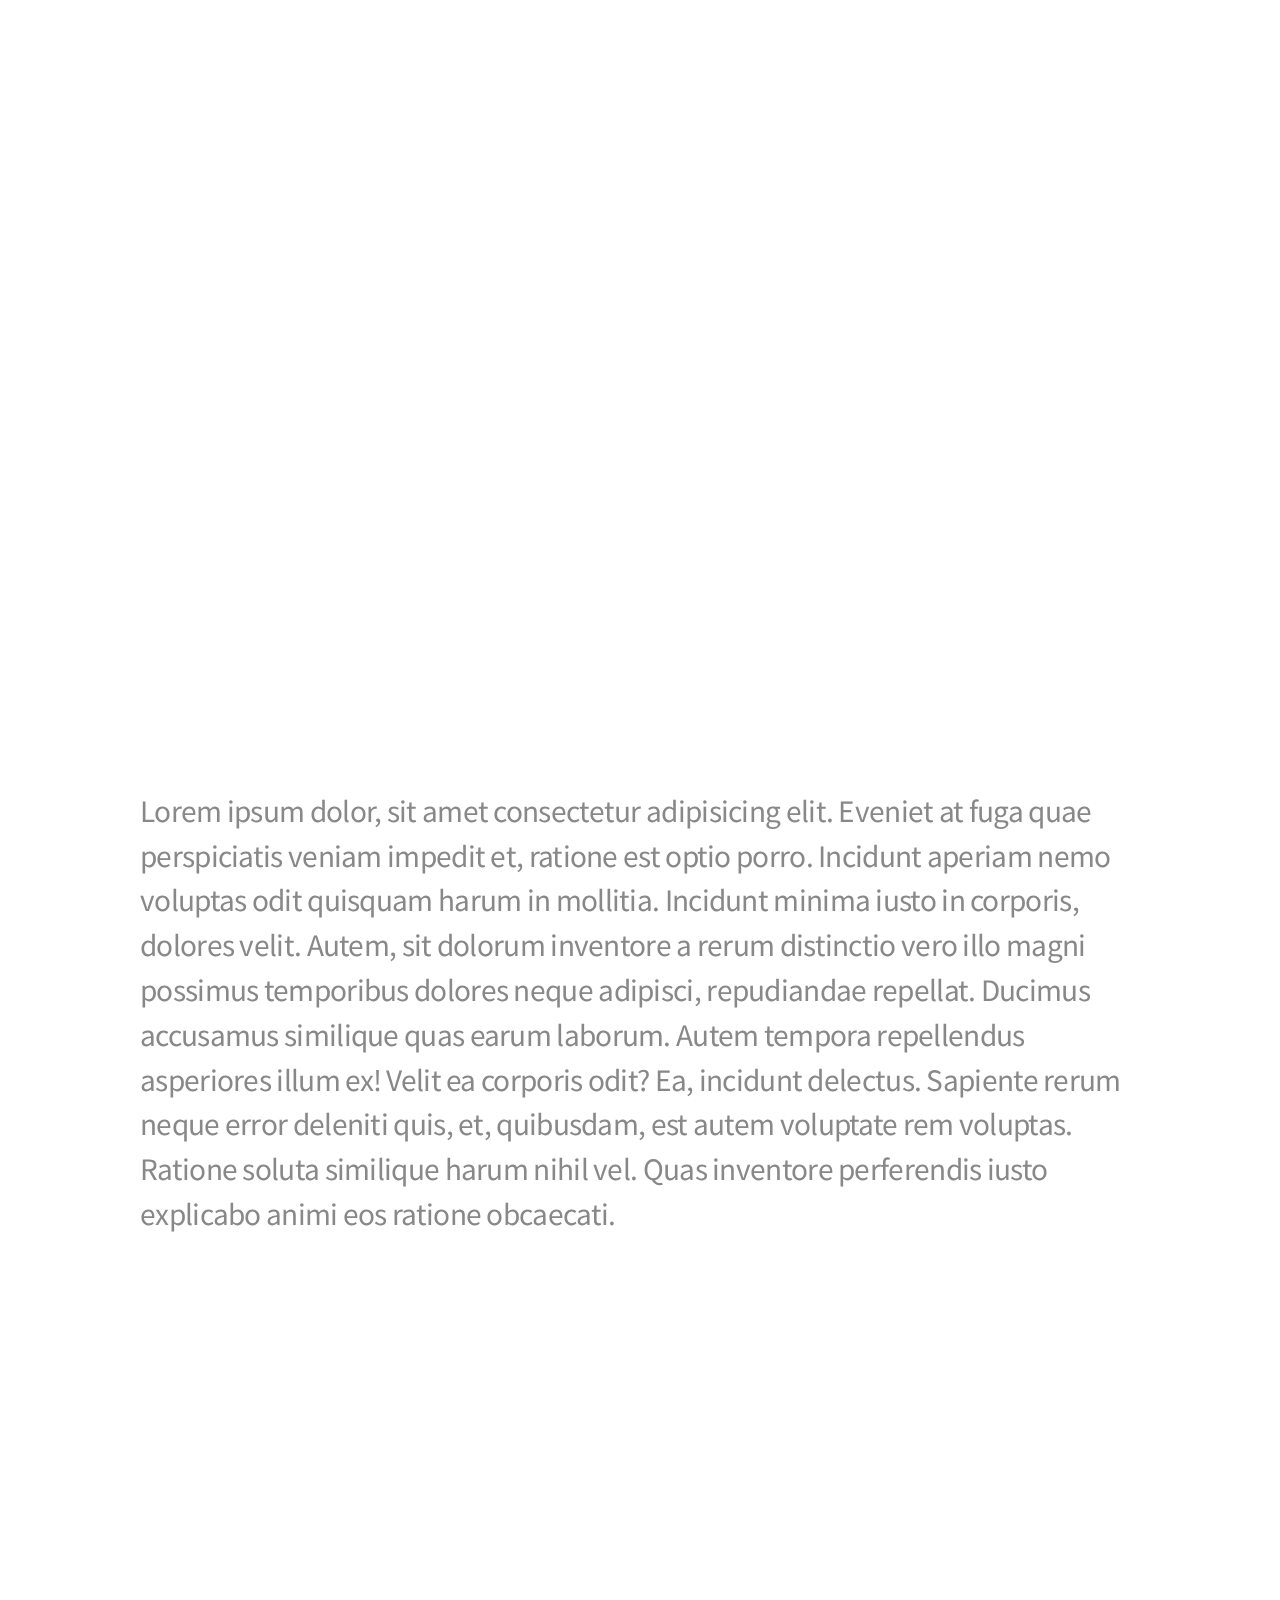
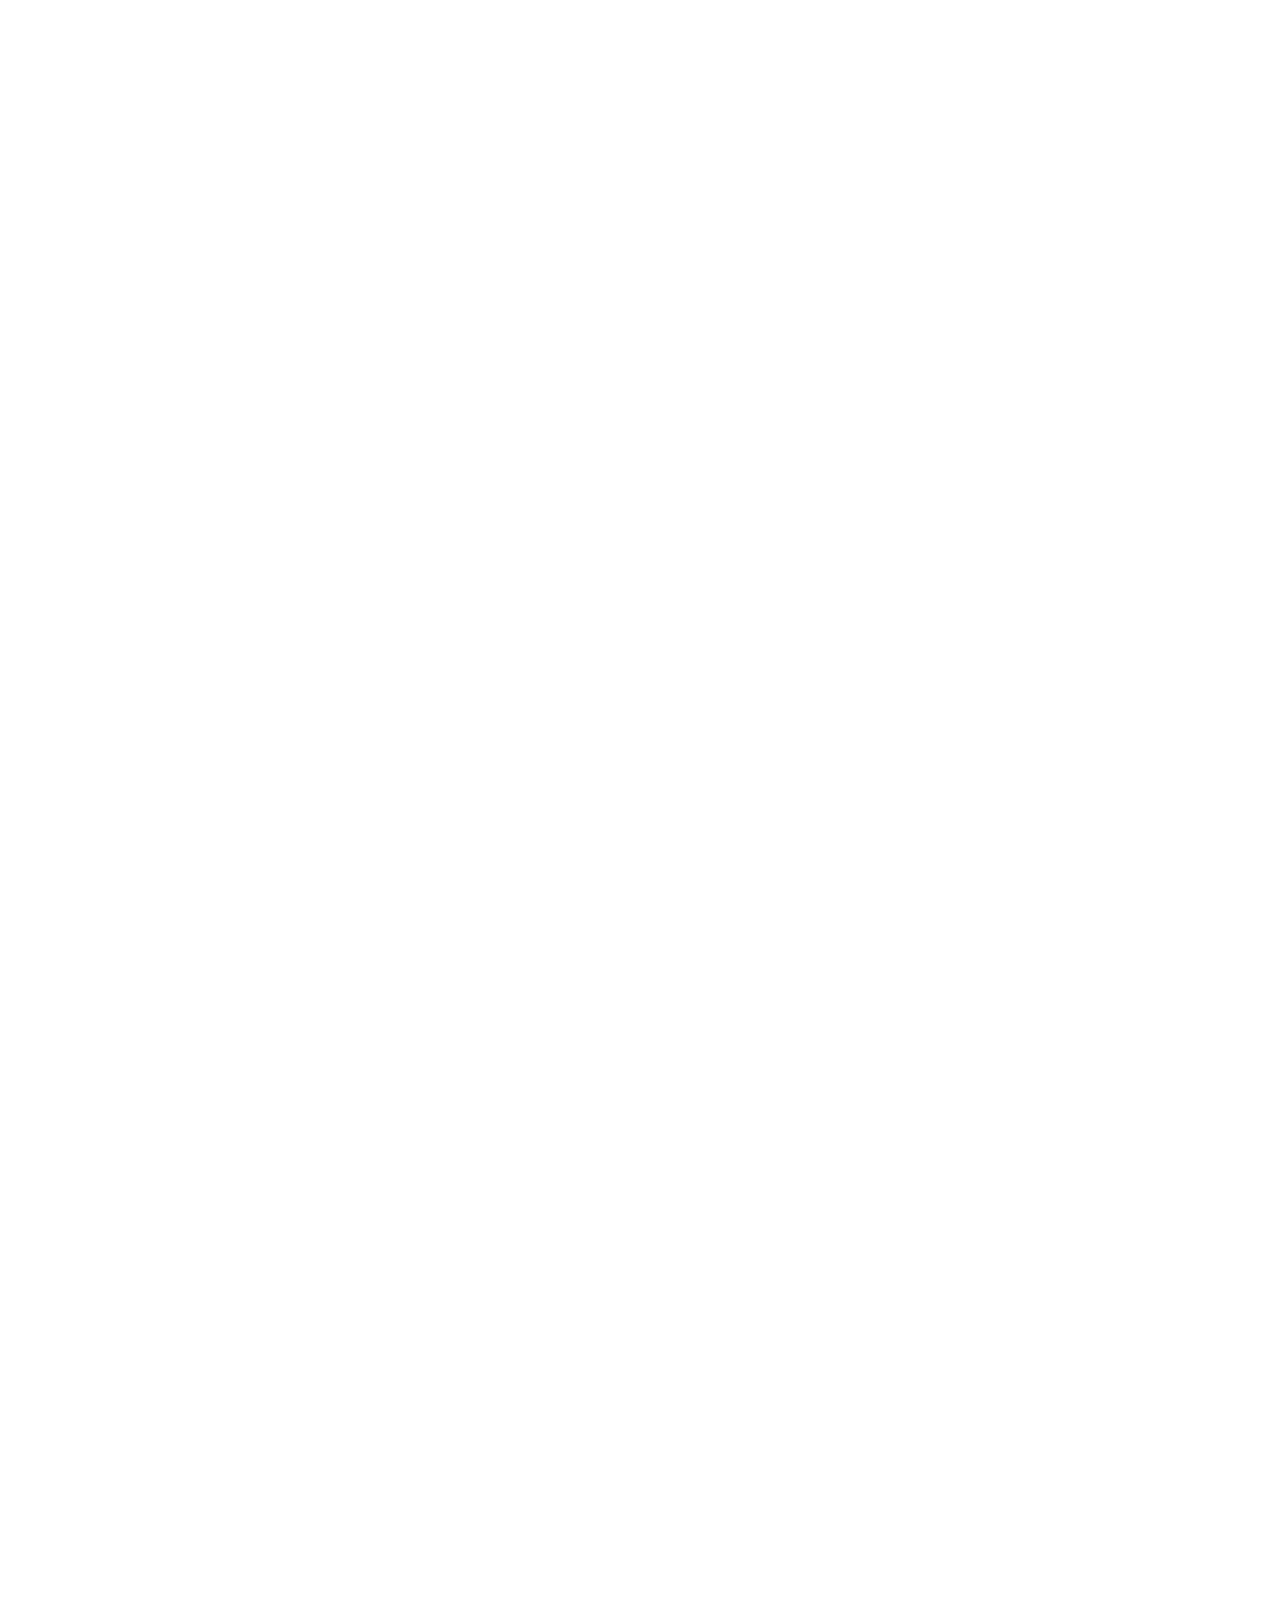
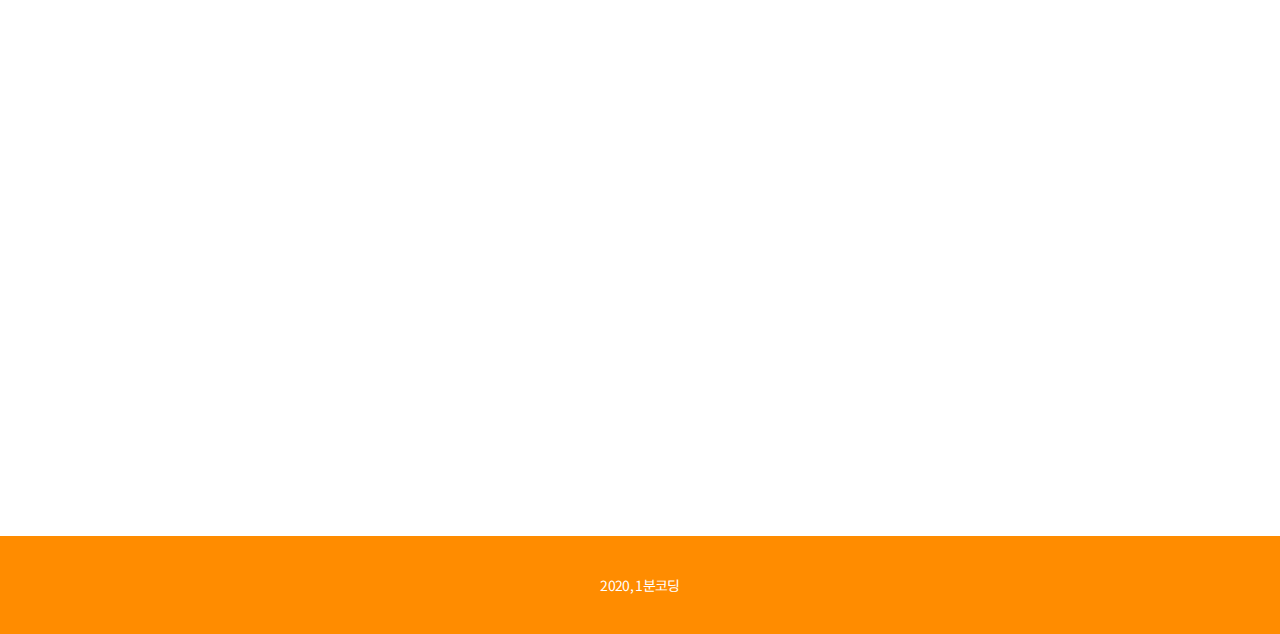
==== commit 1c56358b: "로딩 효과 적용하기" ====
--- a/index.html
+++ b/index.html
@@ -11,7 +11,7 @@
     <link rel="stylesheet" href="css/main.css">
 </head>
 
-<body>
+<body class="before-load">
     <div class="loading">
         <svg class="loading-circle">
             <circle cx="50%" cy="50%" r="25"></circle>
--- a/css/main.css
+++ b/css/main.css
@@ -228,20 +228,44 @@
 	left: 0;
 	z-index: 100;
 	background-color: white;
+	opacity: 0;
+	transition: 0.5s;
+}
+
+.before-load .loading {
 	opacity: 1;
-	transition: 0.5s;
+}
+
+@keyframes loading-spin {
+	100% {transform: rotate(360deg)}
+}
+
+@keyframes loading-circle-ani {
+	0% { stroke-dashoffset: 157;}
+	75% { stroke-dashoffset: -147;}
+	100% { stroke-dashoffset: -157;}
 }
 
 .loading-circle {
 	width: 54px;
 	height: 54px;
+	animation: loading-spin 3s infinite;
 }
 
 .loading-circle circle {
 	stroke: black;
 	stroke-width: 4;
+	/* getTotalLength()로 stroke의 길이를 얻어올 수 있음 */
+	stroke-dasharray: 157;
+	stroke-dashoffset: 0;
 	fill: transparent;
-}
+	animation: loading-circle-ani 1s infinite;
+	/* transition: 1s; */
+}
+
+/* .loading-circle:hover circle {
+	stroke-dashoffset: -157;
+} */
 
 @media (min-width: 1024px) {
 	#scroll-section-0 h1 {
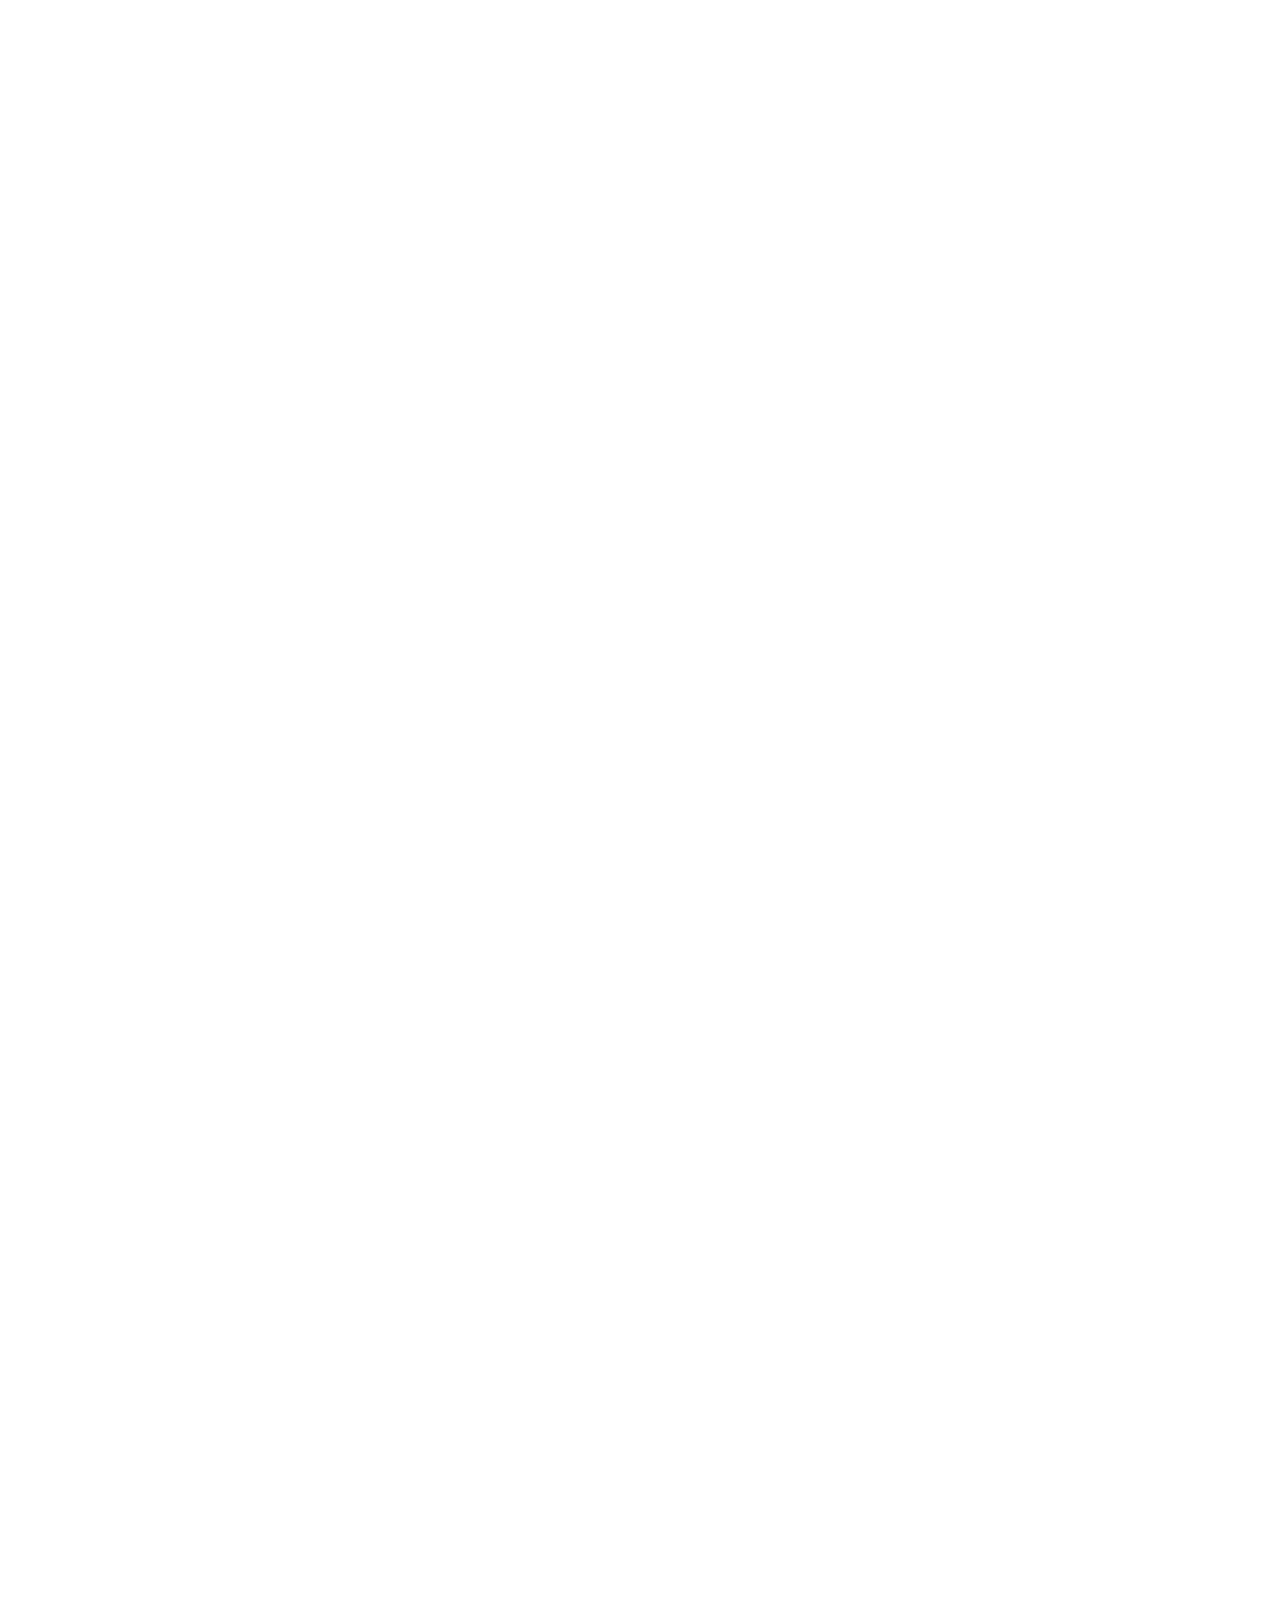
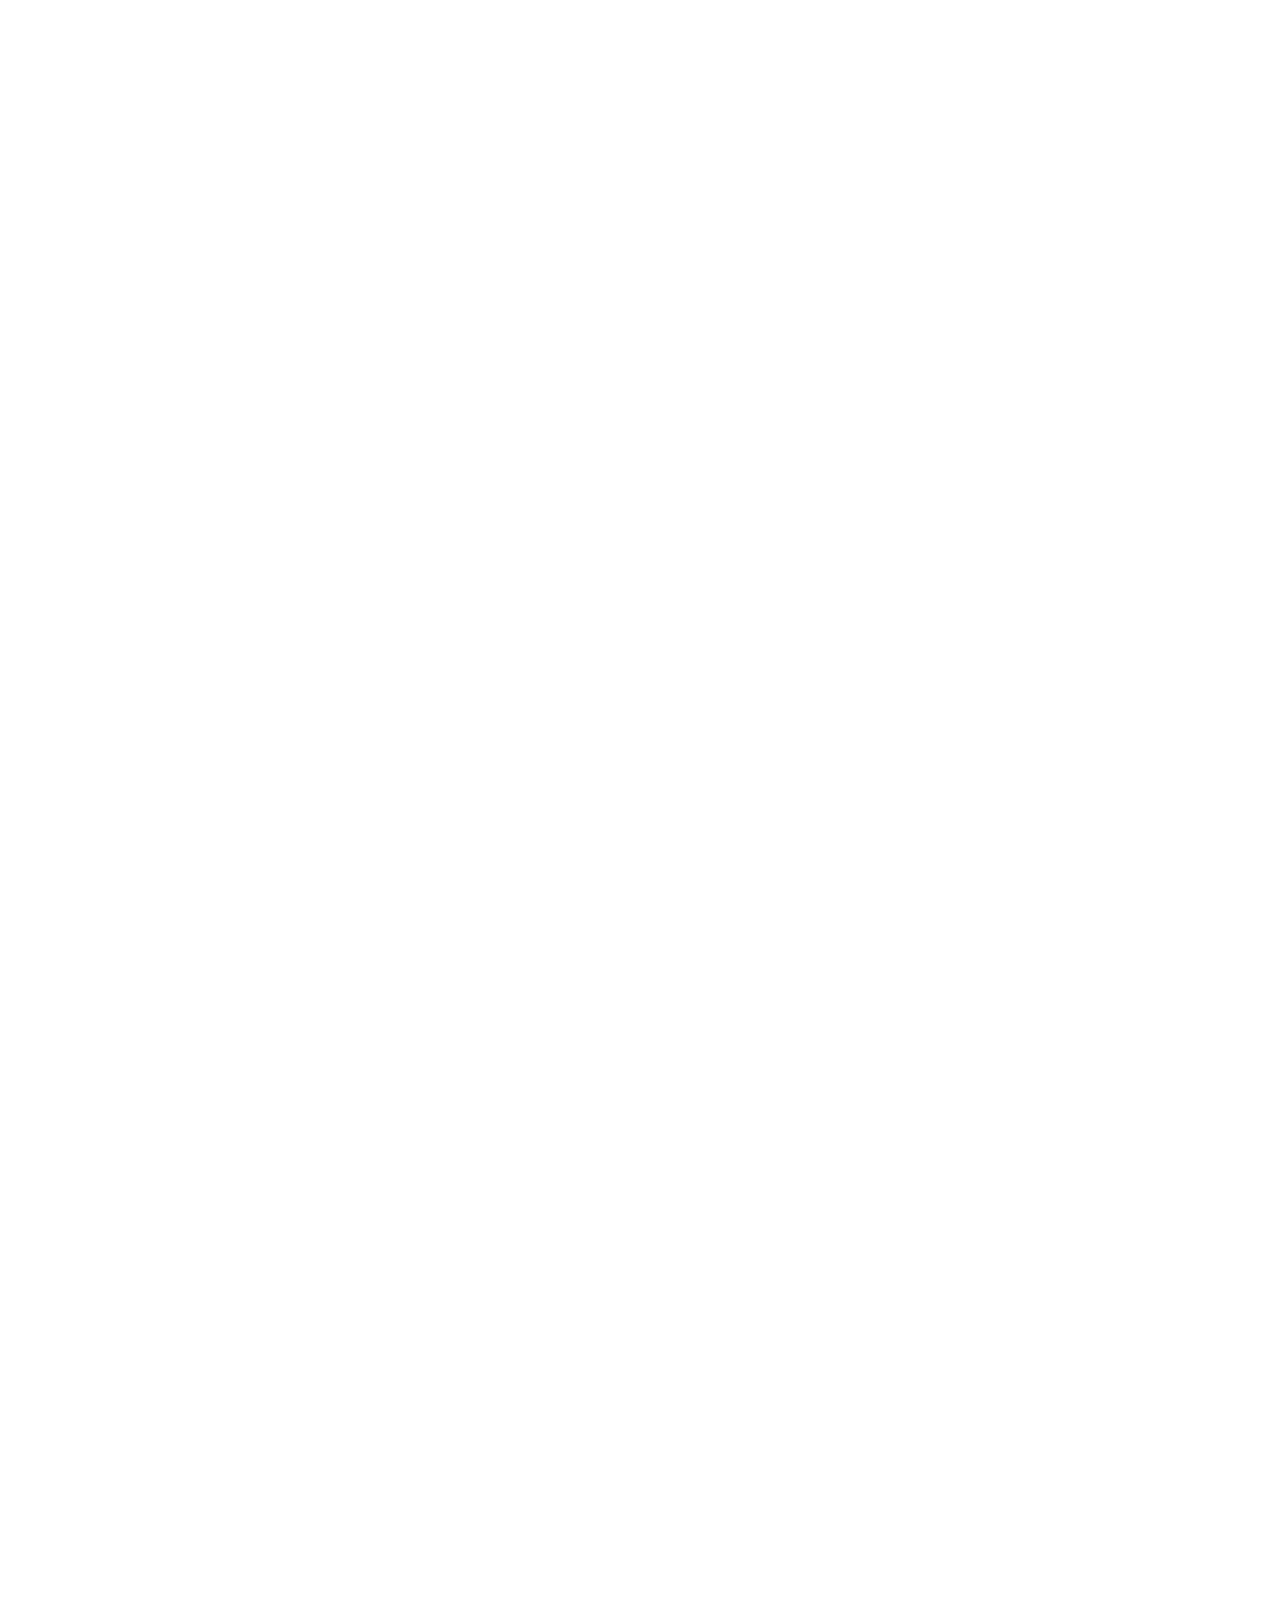
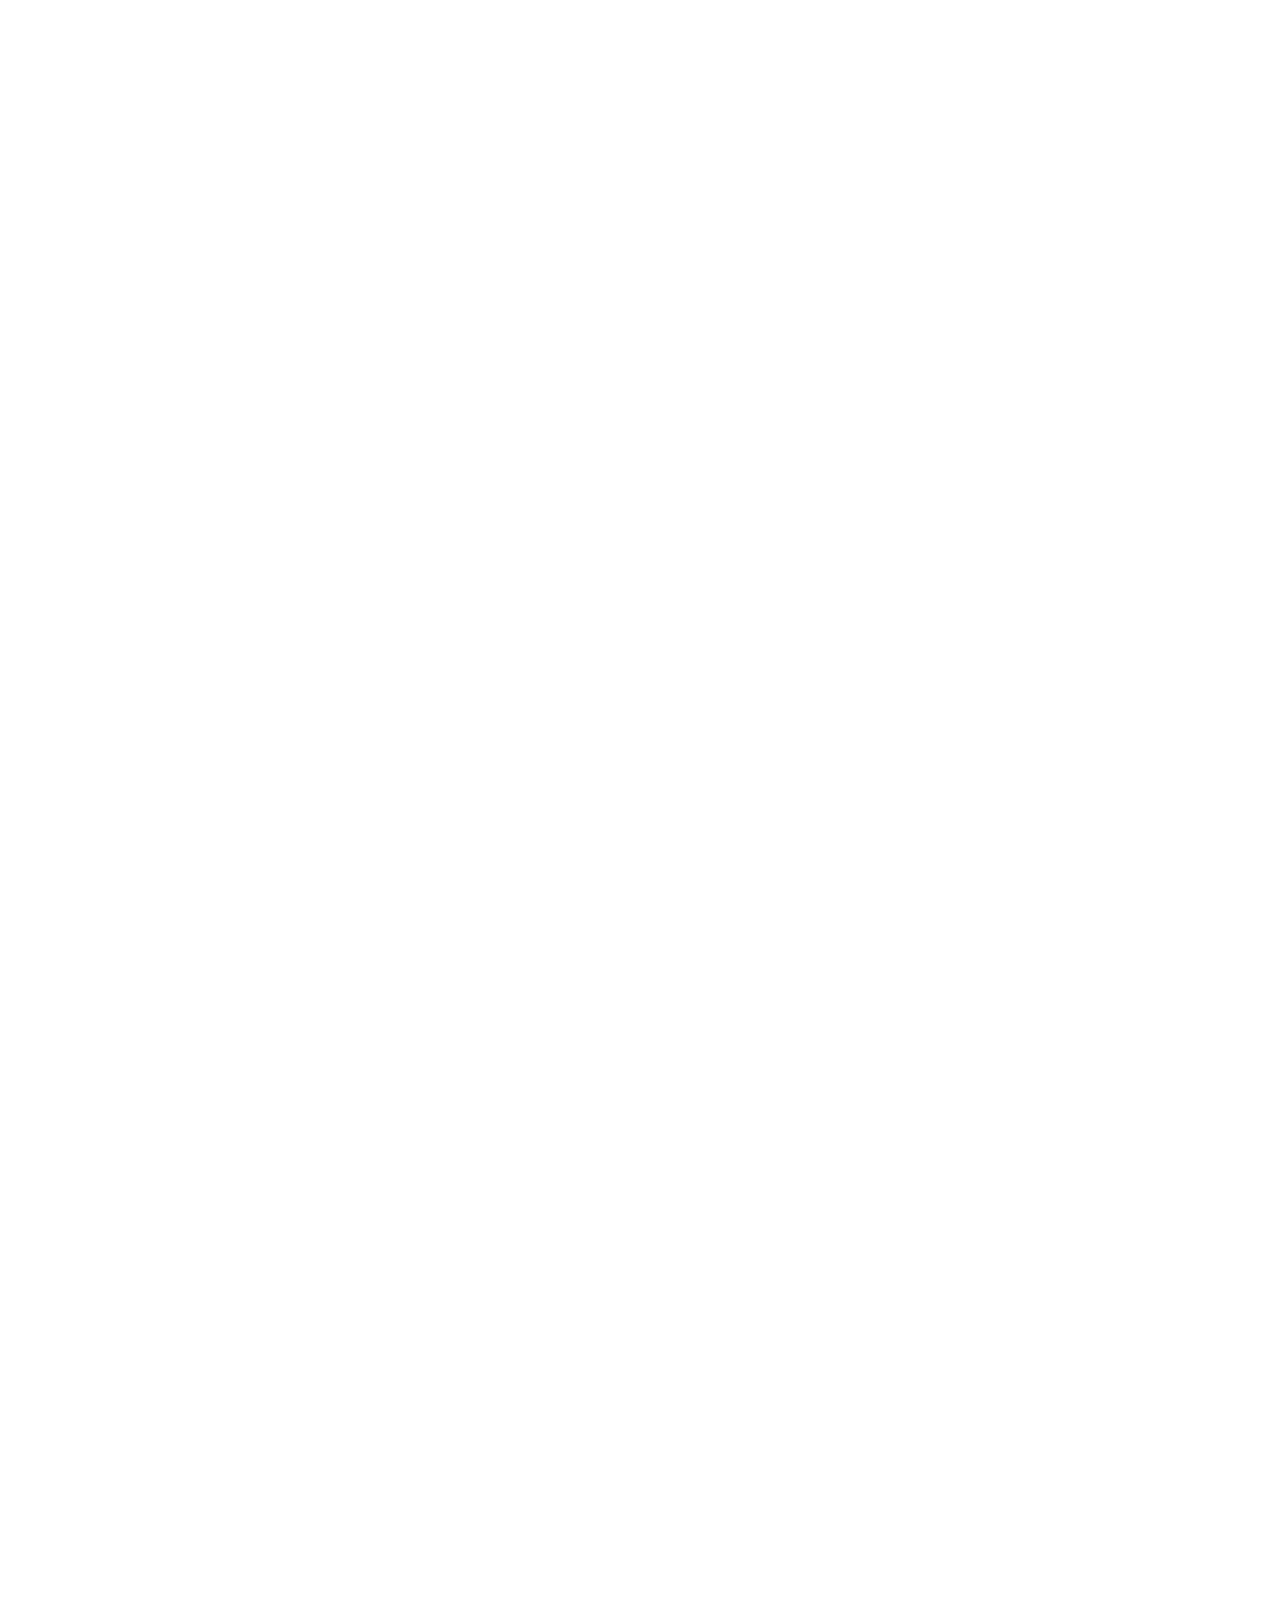
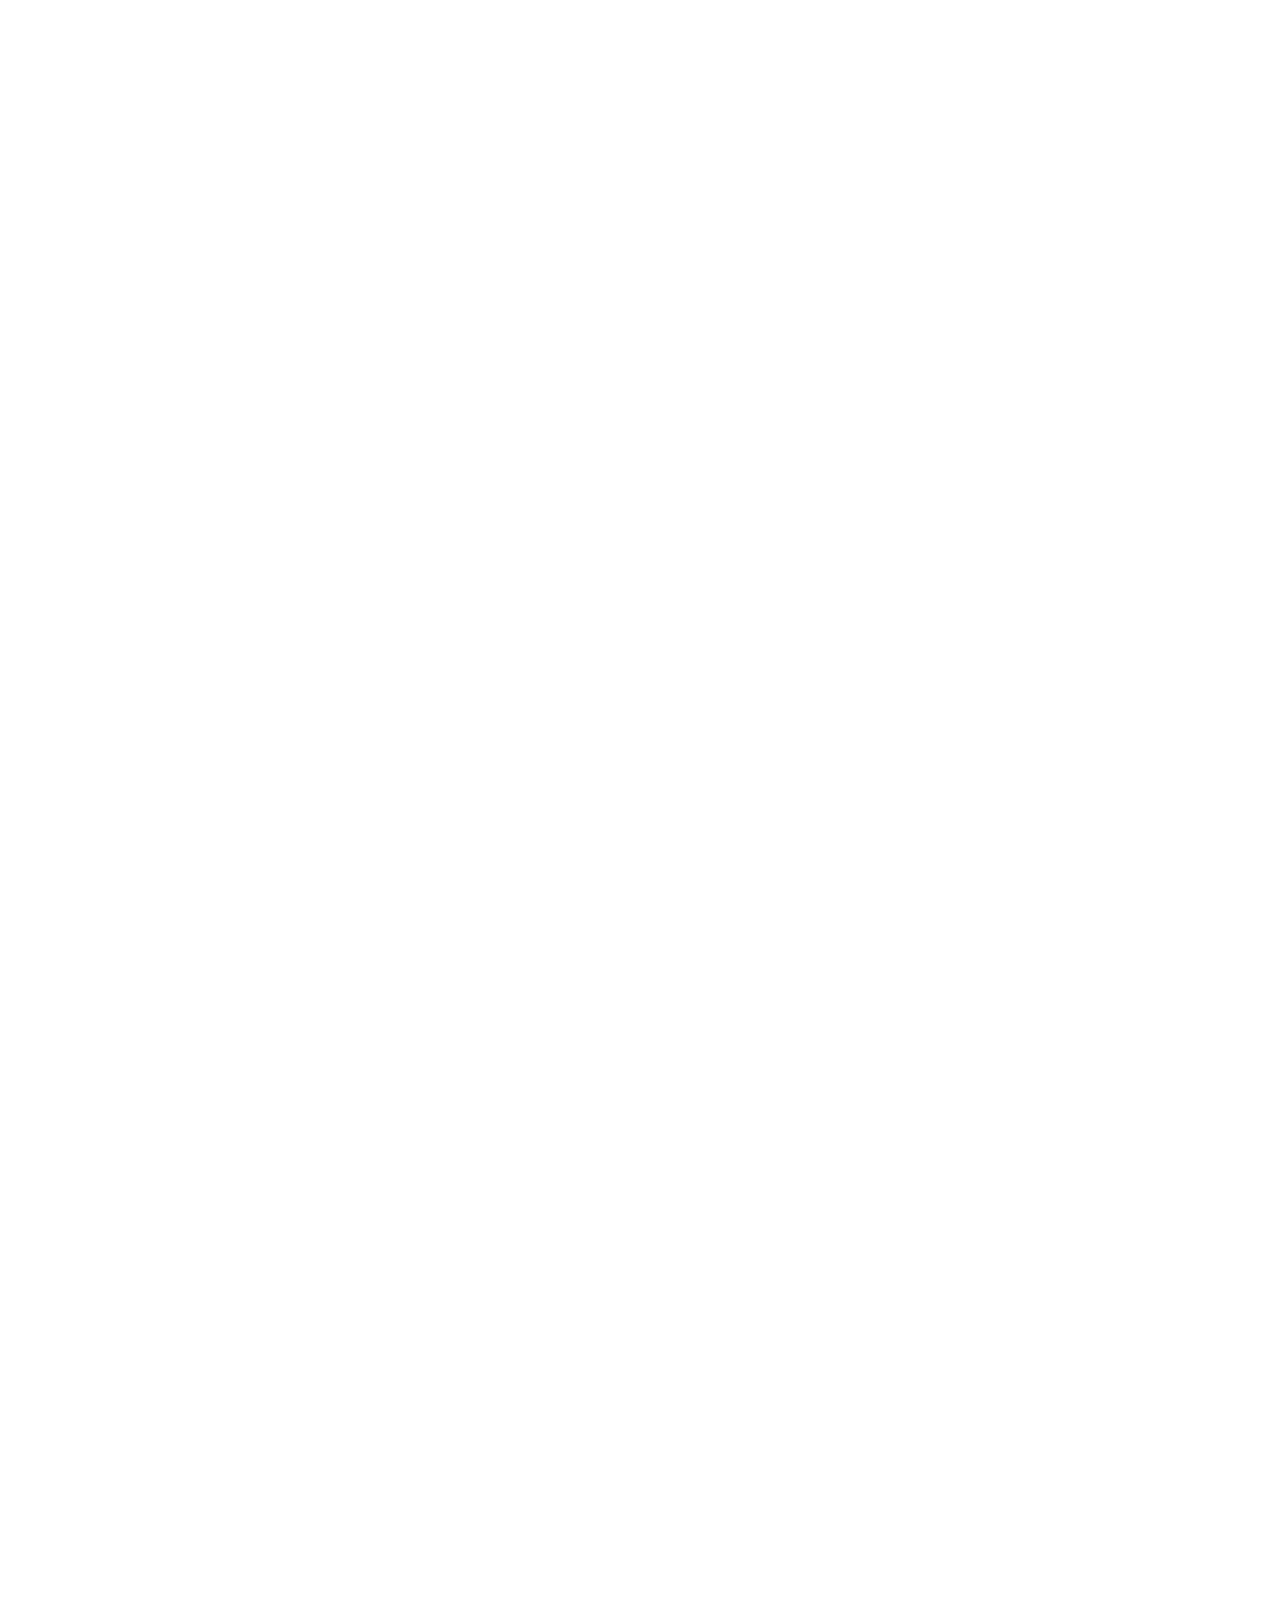
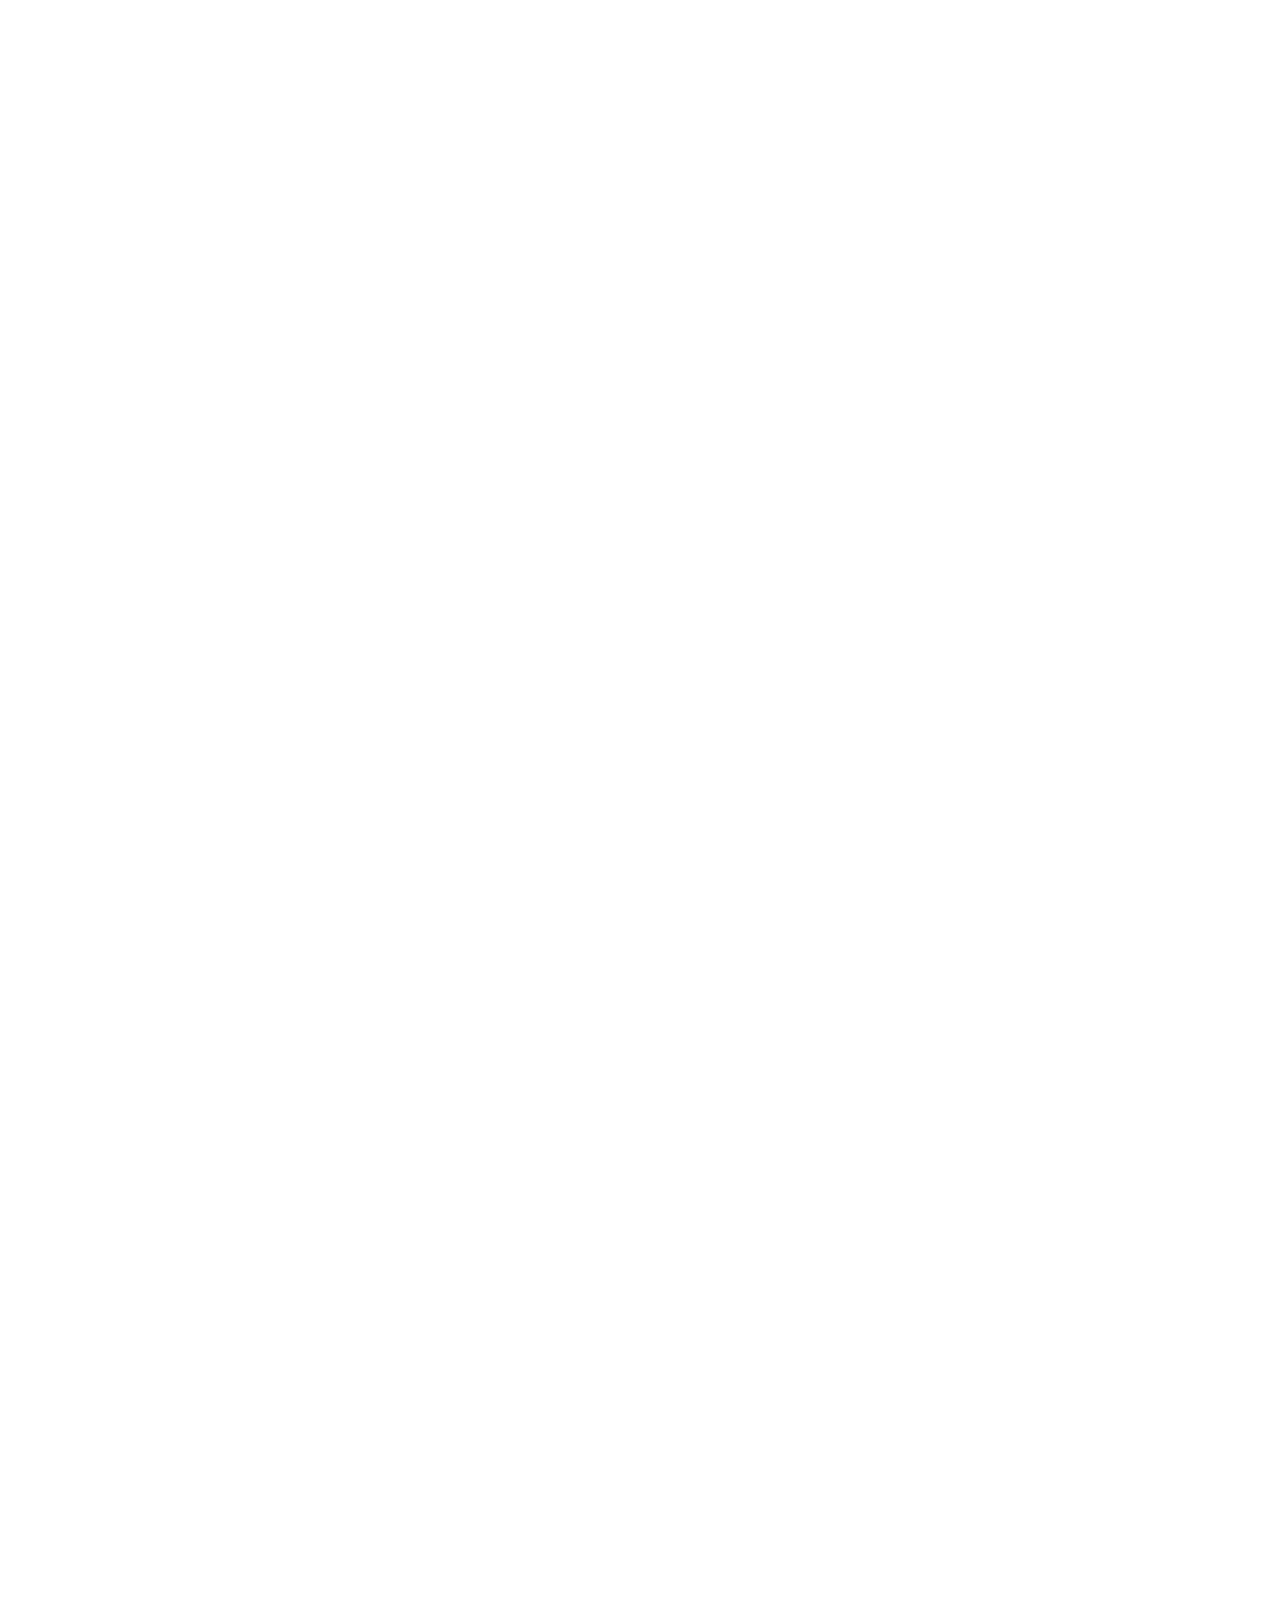
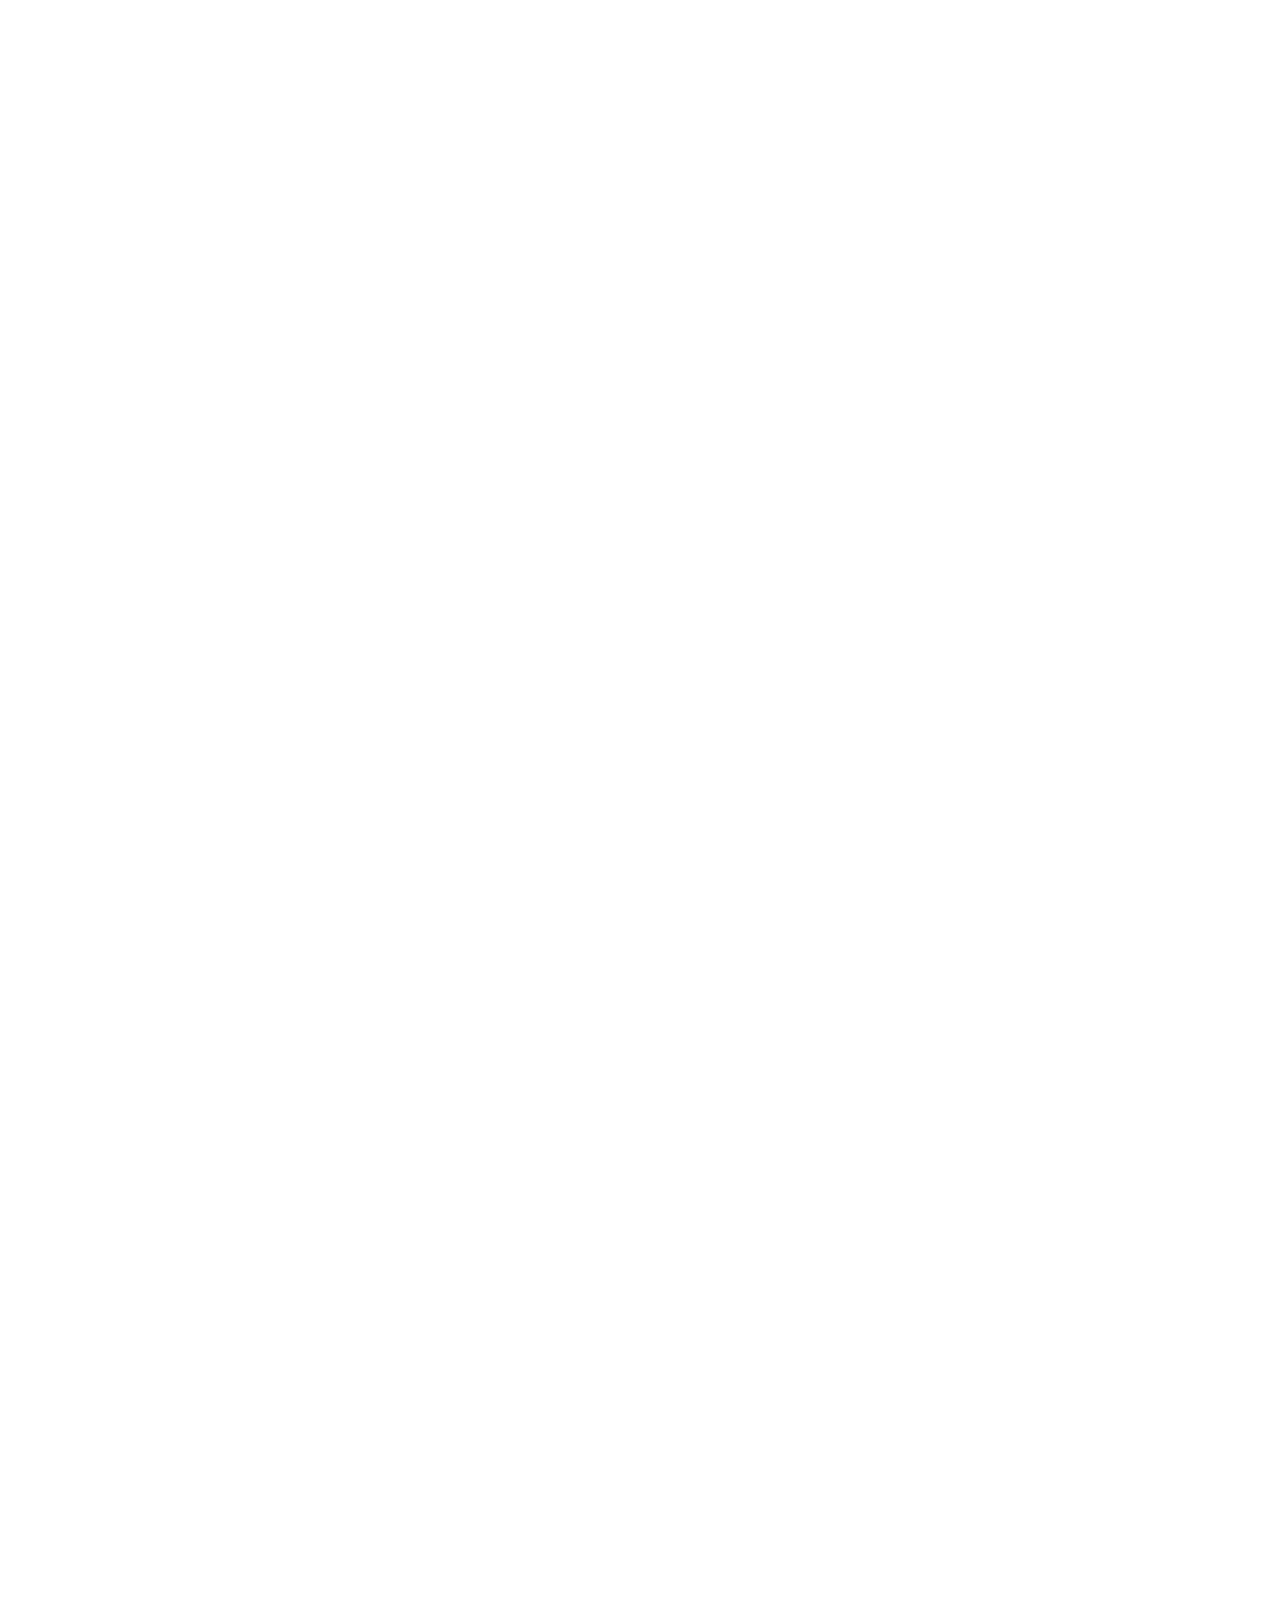
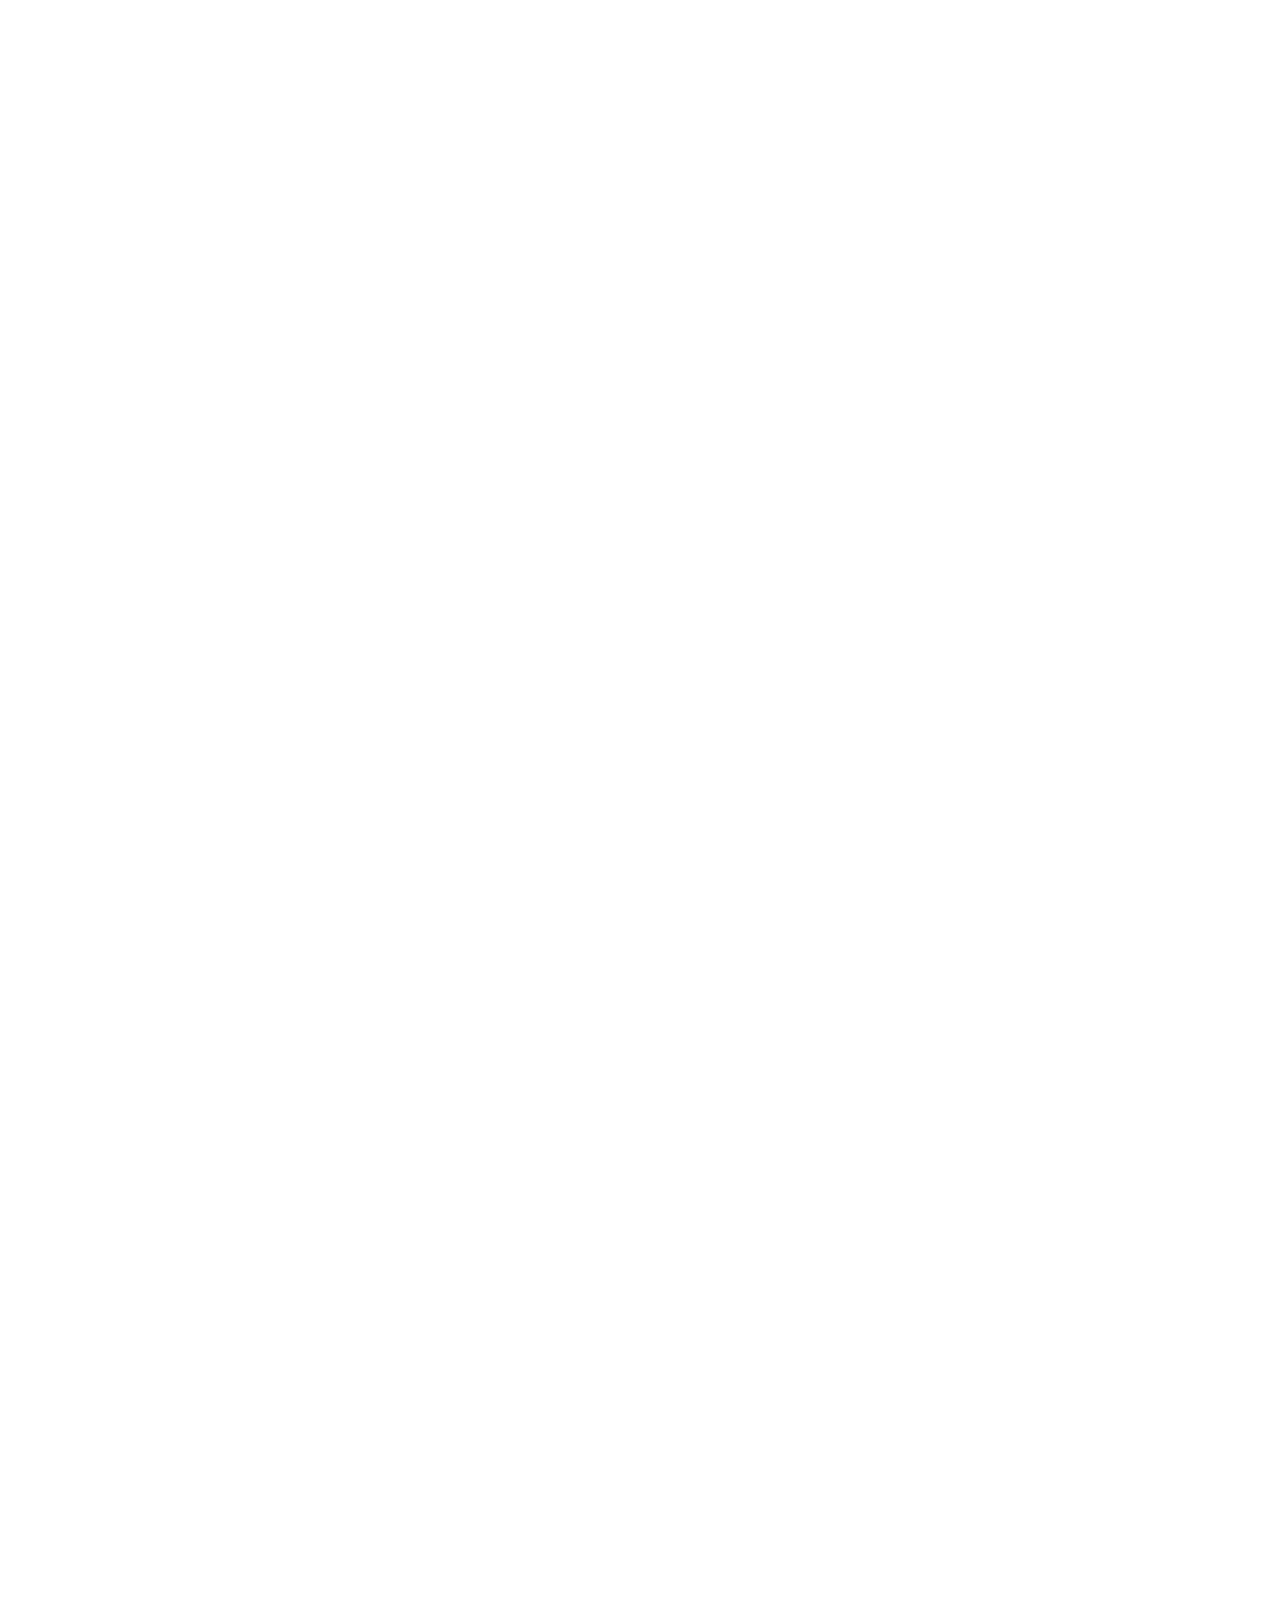
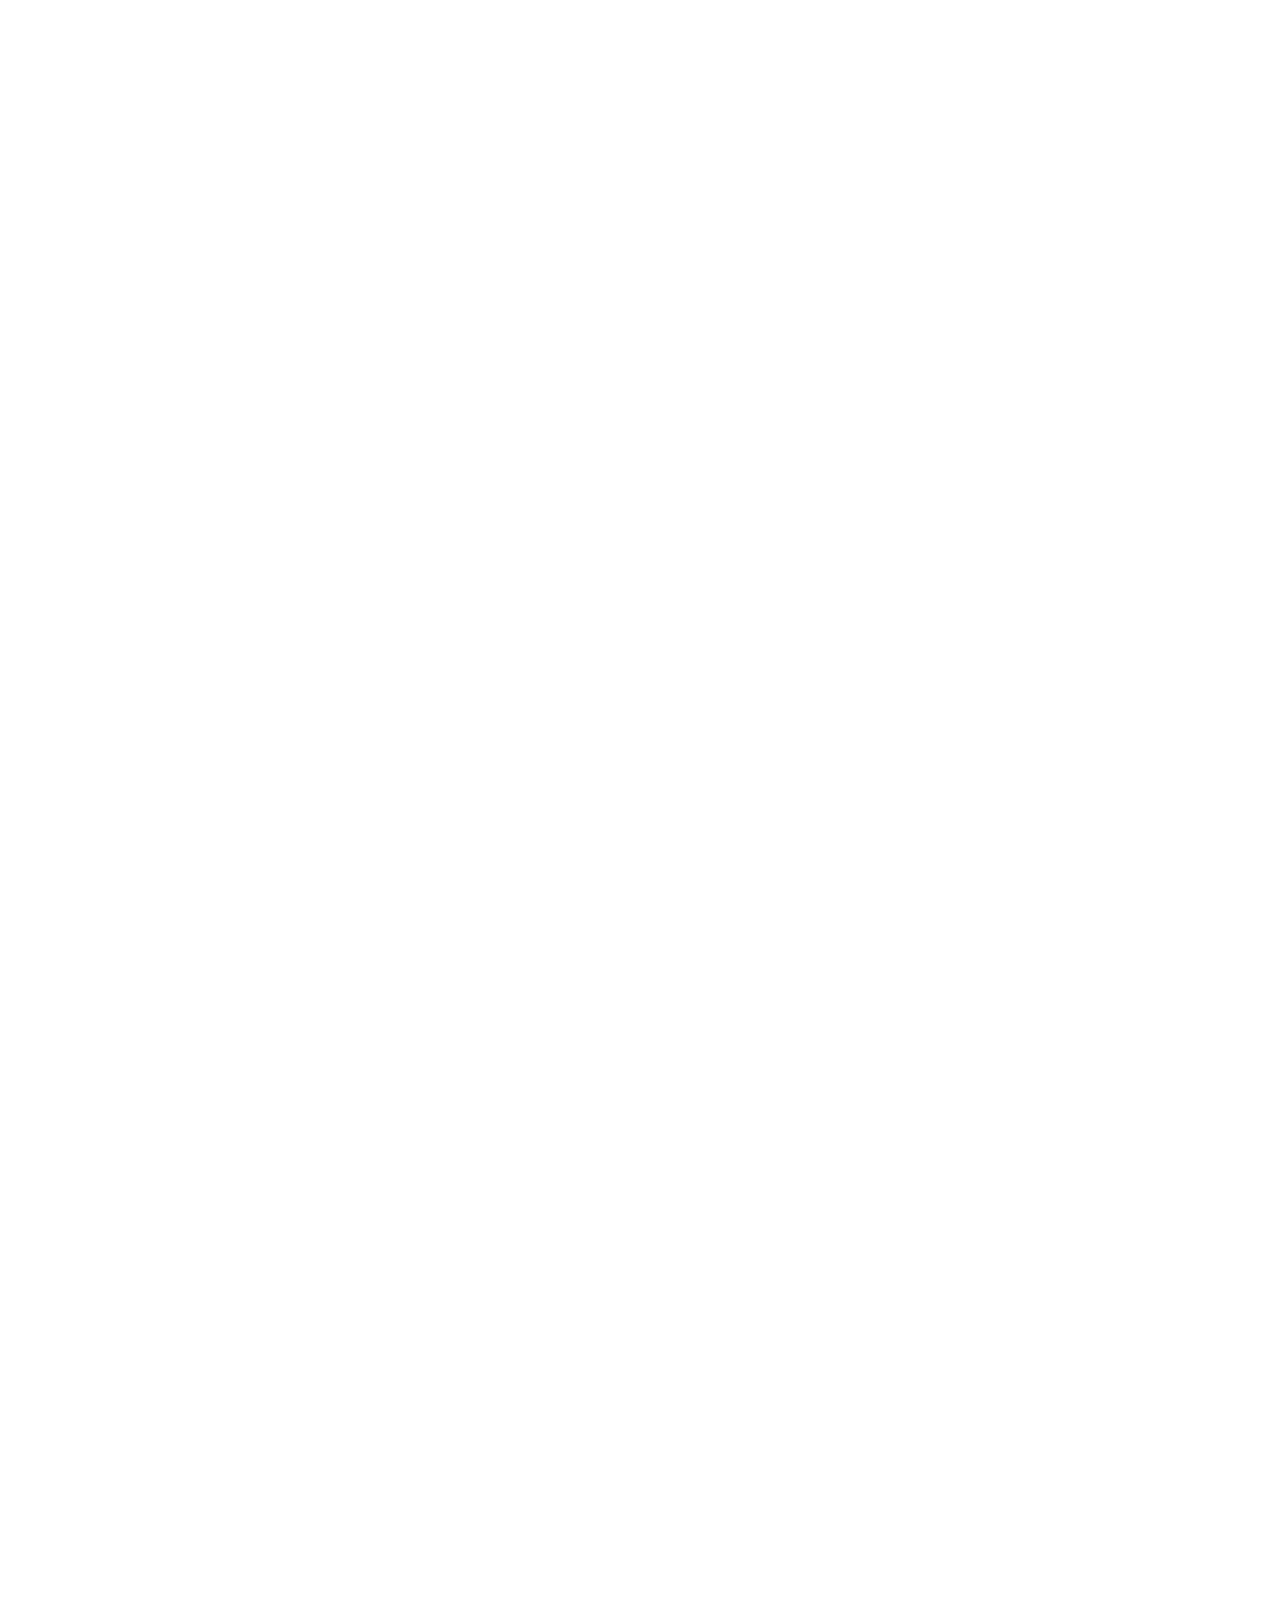
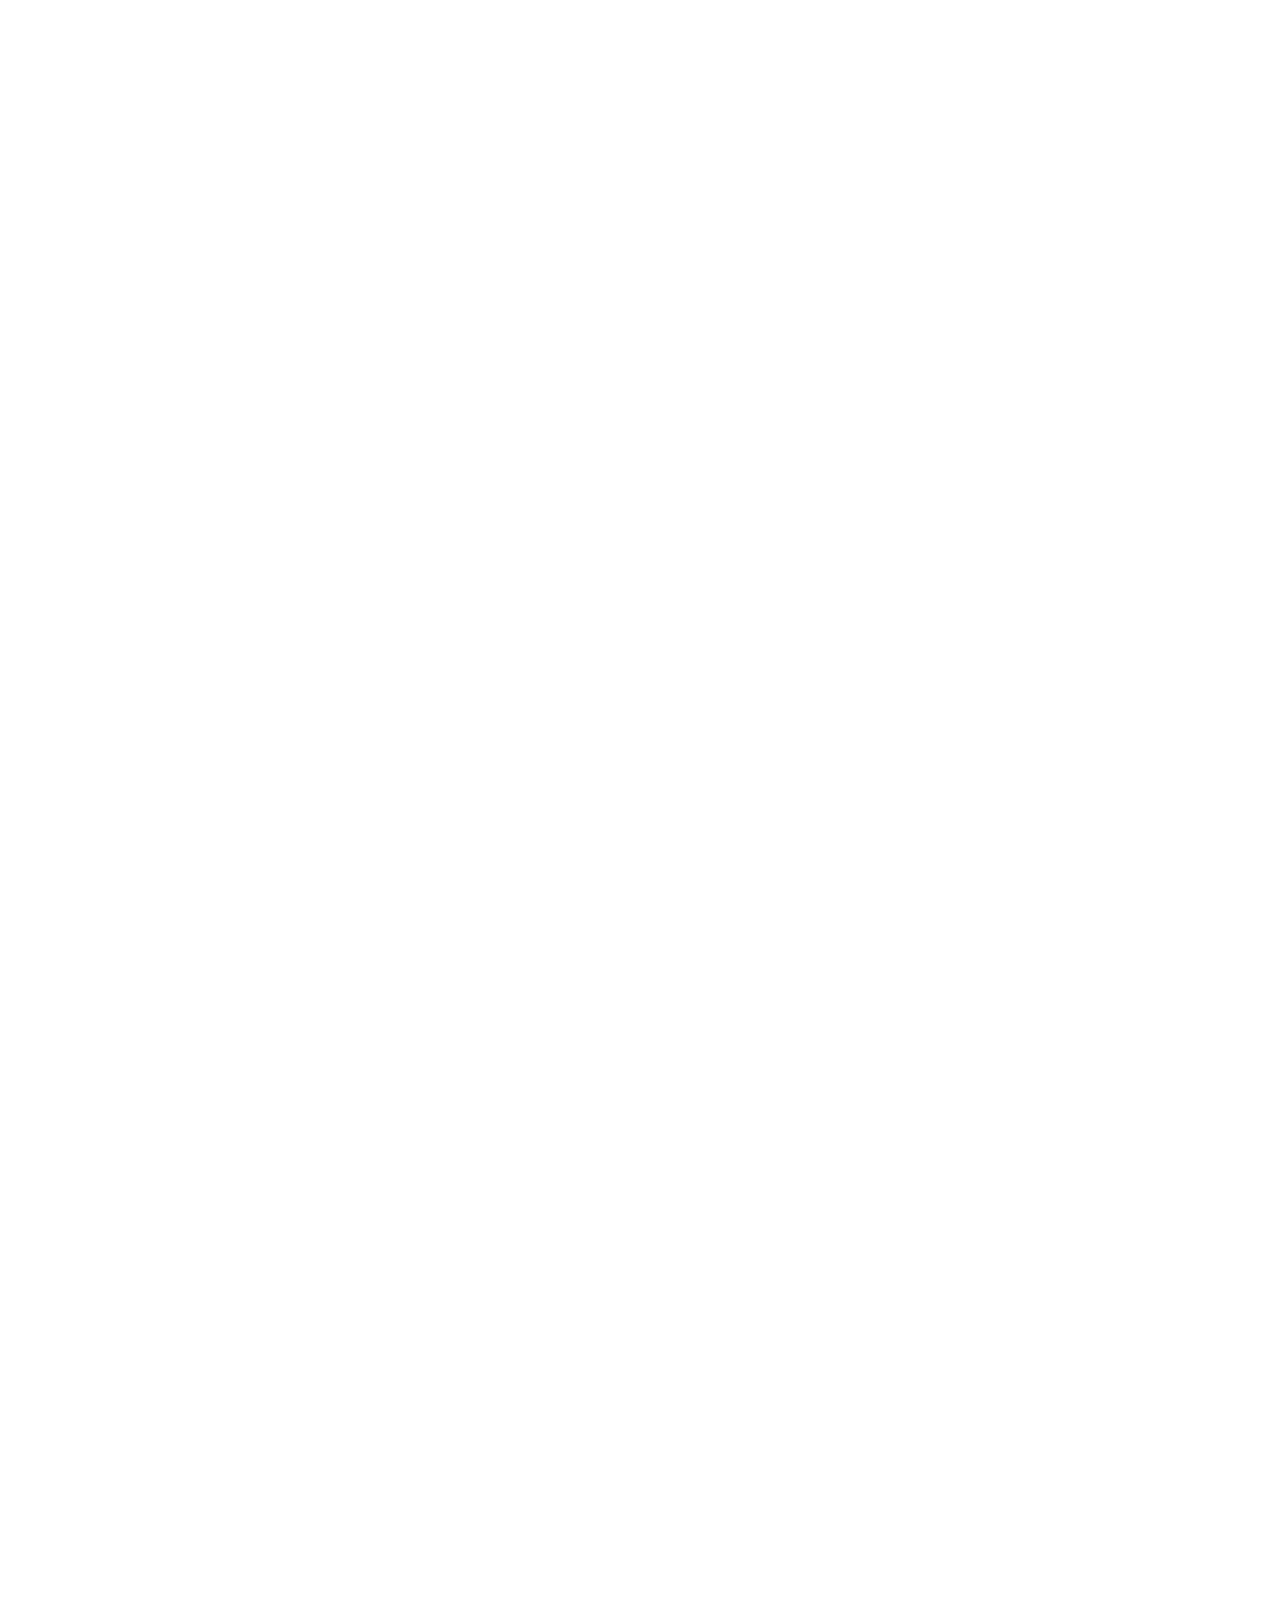
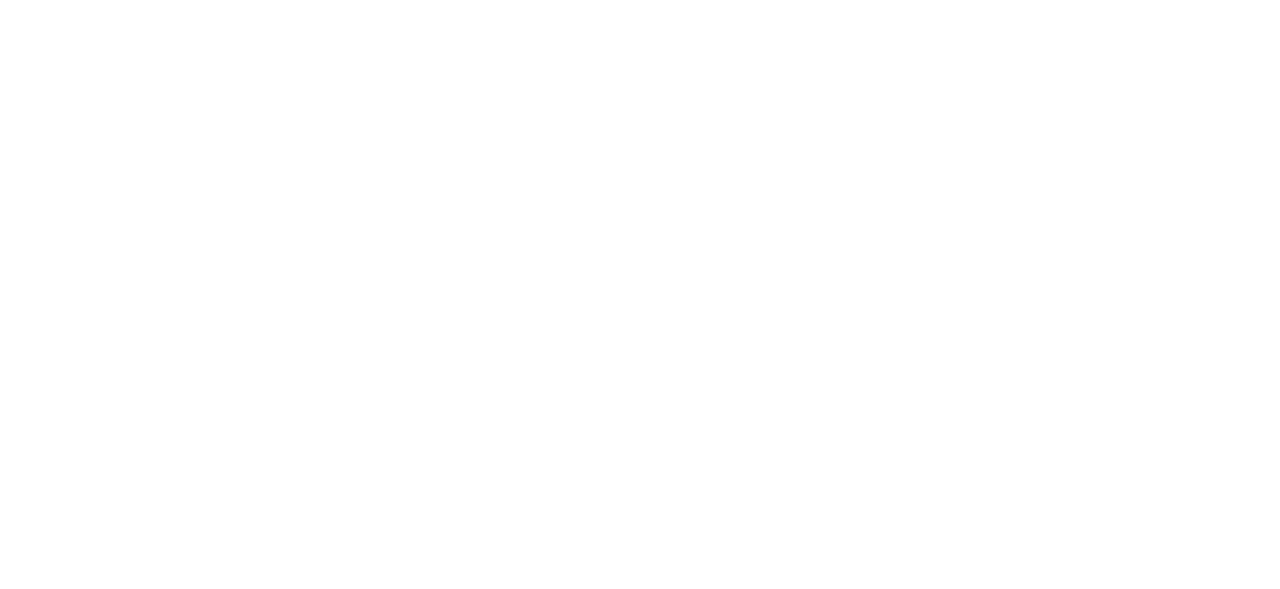
==== commit d376e8fa: "수정사항 반영" ====
--- a/index.html
+++ b/index.html
@@ -25,14 +25,14 @@
                 <a href="#" class="global-nav-item">Stores</a>
                 <a href="#" class="global-nav-item">Contact</a>
             </div>
-            <nav class="local-nav">
-                <div class="local-nav-links">
-                    <a href="#" class="product-name">AirMug Pro</a>
-                    <a href="#">개요</a>
-                    <a href="#">제품사양</a>
-                    <a href="#">구입하기</a>
-                </div>
-            </nav>
+        </nav>
+        <nav class="local-nav">
+            <div class="local-nav-links">
+                <a href="#" class="product-name">AirMug Pro</a>
+                <a href="#">개요</a>
+                <a href="#">제품사양</a>
+                <a href="#">구입하기</a>
+            </div>      
         </nav>
         <section class="scroll-section" id="scroll-section-0">
             <h1>Airmug Pro</h1>
--- a/css/main.css
+++ b/css/main.css
@@ -4,23 +4,27 @@
 	font-family: 'Noto Sans KR', sans-serif;
 	font-size: 14px;
 }
-
 body {
 	overflow-x: hidden;
 	color: rgb(29, 29, 31);
-	letter-spacing: -0.05em; 
-	background-color: white;
-}
-
+	letter-spacing: -0.05em;
+	background: white;
+}
 p {
 	line-height: 1.6;
 }
-
 a {
 	color: rgb(29, 29, 31);
 	text-decoration: none;
 }
 
+body.before-load {
+	overflow: hidden;
+}
+.container {
+	/* iPhone 가로 스크롤 방지 */
+	overflow-x: hidden;
+}
 .global-nav {
 	position: absolute;
 	top: 0;
@@ -30,7 +34,6 @@
 	height: 44px;
 	padding: 0 1rem;
 }
-
 .local-nav {
 	position: absolute;
 	top: 45px;
@@ -41,11 +44,14 @@
 	padding: 0 1rem;
 	border-bottom: 1px solid #ddd;
 }
-
 .local-nav-sticky .local-nav {
 	position: fixed;
 	top: 0;
-	background: rgba(255,255,255,0.1);
+	background: rgba(255, 255, 255, 0.1);
+	/* for iPhone */
+	-webkit-backdrop-filter: saturate(180%) blur(15px);
+	-moz-backdrop-filter: saturate(180%) blur(15px);
+	-o-backdrop-filter: saturate(180%) blur(15px);
 	backdrop-filter: saturate(180%) blur(15px);
 }
 .global-nav-links,
@@ -53,33 +59,27 @@
 	display: flex;
 	align-items: center;
 	max-width: 1000px;
-	height:100%;
+	height: 100%;
 	margin: 0 auto;
 }
-
 .global-nav-links {
 	justify-content: space-between;
 }
-
 .local-nav-links .product-name {
 	margin-right: auto;
 	font-size: 1.4rem;
 	font-weight: bold;
 }
-
 .local-nav-links a {
 	font-size: 0.8rem;
 }
-
 .local-nav-links a:not(.product-name) {
 	margin-left: 2em;
 }
-
 .scroll-section {
 	position: relative;
 	padding-top: 50vh;
 }
-
 #scroll-section-0 h1 {
 	position: relative;
 	top: -10vh;
@@ -87,33 +87,29 @@
 	font-size: 4rem;
 	text-align: center;
 }
-
 .main-message {
 	display: flex;
 	align-items: center;
 	justify-content: center;
+	top: 35vh;
 	margin: 5px 0;
 	height: 3em;
-	font-size: 2.5rem;	
+	font-size: 2.5rem;
 	opacity: 0;
 }
-
 .main-message p {
 	font-weight: bold;
 	text-align: center;
 	line-height: 1.2;
 }
-
 .main-message small {
 	display: block;
 	margin-bottom: 0.5em;
 	font-size: 1.2rem;
 }
-
 #scroll-section-2 .main-message {
 	font-size: 3.5rem;
 }
-
 .description {
 	max-width: 1000px;
 	margin: 0 auto;
@@ -121,36 +117,30 @@
 	font-size: 1.2rem;
 	color: #888;
 }
-
 .description strong {
 	float: left;
 	margin-right: 0.2em;
 	font-size: 3rem;
-	color: rgb(29,29,31);
-}
-
-.desc-message {
-	width: 50%;
+	color: rgb(29, 29, 31);
+}
+.sticky-elem.desc-message {
+	width: 45%;
 	font-weight: bold;
 	opacity: 0;
 }
-
 .pin {
 	width: 1px;
 	height: 100px;
-	background: rgb(29,29,31);
-}
-
+	background: rgb(29, 29, 31);
+}
 #scroll-section-2 .b {
 	top: 10%;
 	left: 40%;
 }
-
 #scroll-section-2 .c {
 	top: 15%;
 	left: 45%;
 }
-
 .mid-message {
 	max-width: 1000px;
 	margin: 0 auto;
@@ -158,19 +148,16 @@
 	font-size: 2rem;
 	color: #888;
 }
-
 .mid-message strong {
-	color:rgb(29,29,31);
-}
-
+	color: rgb(29, 29, 31);
+}
 .canvas-caption {
 	max-width: 1000px;
-	margin: -8em auto 0;
+	margin: -24rem auto 0;
 	padding: 0 1rem;
 	font-size: 1.2rem;
 	color: #888;
 }
-
 .footer {
 	display: flex;
 	align-items: center;
@@ -179,44 +166,42 @@
 	color: white;
 	background: darkorange;
 }
-
 .sticky-elem {
 	display: none;
 	position: fixed;
-	top: 0;
 	left: 0;
 	width: 100%;
 }
-
 #show-scene-0 #scroll-section-0 .sticky-elem,
 #show-scene-1 #scroll-section-1 .sticky-elem,
 #show-scene-2 #scroll-section-2 .sticky-elem,
 #show-scene-3 #scroll-section-3 .sticky-elem {
 	display: block;
-}
-
+	will-change: transform, opacity;
+}
+.scroll-effect-end .sticky-elem {
+	/* 스크롤 효과가 모두 끝나고, 아래 일반 콘텐츠 영역에서는 sticky-elem들을 모두 안보이도록 */
+	display: none !important;
+}
 .sticky-elem-canvas {
-	top:0;
+	top: 0;
 	height: 100%;
 }
-
 .sticky-elem-canvas canvas {
 	position: absolute;
 	top: 50%;
 	left: 50%;
 }
-
 #scroll-section-3 {
 	display: flex;
 	flex-direction: column;
 	align-items: center;
 }
-
 .image-blend-canvas.sticky {
 	position: fixed;
 	top: 0;
-}
-
+	z-index: 10;
+}
 .loading {
 	display: flex;
 	align-items: center;
@@ -227,93 +212,85 @@
 	bottom: 0;
 	left: 0;
 	z-index: 100;
-	background-color: white;
+	background: white;
 	opacity: 0;
 	transition: 0.5s;
 }
-
+.before-load .container {
+    display: none;
+}
 .before-load .loading {
 	opacity: 1;
 }
-
 @keyframes loading-spin {
-	100% {transform: rotate(360deg)}
-}
-
+	100% { transform: rotate(360deg); }
+}
 @keyframes loading-circle-ani {
-	0% { stroke-dashoffset: 157;}
-	75% { stroke-dashoffset: -147;}
-	100% { stroke-dashoffset: -157;}
-}
-
+	0% { stroke-dashoffset: 157; }
+	75% { stroke-dashoffset: -147; }
+	100% { stroke-dashoffset: -157; }
+}
 .loading-circle {
 	width: 54px;
 	height: 54px;
 	animation: loading-spin 3s infinite;
 }
-
 .loading-circle circle {
 	stroke: black;
 	stroke-width: 4;
 	/* getTotalLength()로 stroke의 길이를 얻어올 수 있음 */
-	stroke-dasharray: 157;
+	stroke-dasharray: 157, 157;
 	stroke-dashoffset: 0;
 	fill: transparent;
 	animation: loading-circle-ani 1s infinite;
 	/* transition: 1s; */
 }
-
 /* .loading-circle:hover circle {
 	stroke-dashoffset: -157;
 } */
 
+.normal-content {
+	margin-bottom: 10rem;
+}
+
 @media (min-width: 1024px) {
 	#scroll-section-0 h1 {
 		font-size: 9vw;
 	}
-	
 	.main-message {
 		font-size: 4vw;
 	}
-
 	.description {
 		padding: 0;
 		font-size: 2rem;
 	}
-
 	.description strong {
 		font-size: 6rem;
 	}
-
 	#scroll-section-2 .main-message {
 		font-size: 6vw;
 	}
-
 	.main-message small {
 		font-size: 1.5vw;
 	}
-
-	.desc-message {
+	.sticky-elem.desc-message {
 		width: 20%;
 	}
-
 	#scroll-section-2 .b {
 		top: 20%;
 		left: 53%;
 	}
-	
 	#scroll-section-2 .c {
 		left: 55%;
 	}
-
 	.mid-message {
 		width: 1000px;
 		padding: 0;
 		font-size: 4vw;
 	}
-
 	.canvas-caption {
+		margin-top: -8rem;
 		padding: 0;
 		font-size: 2rem;
 	}
-}+}
